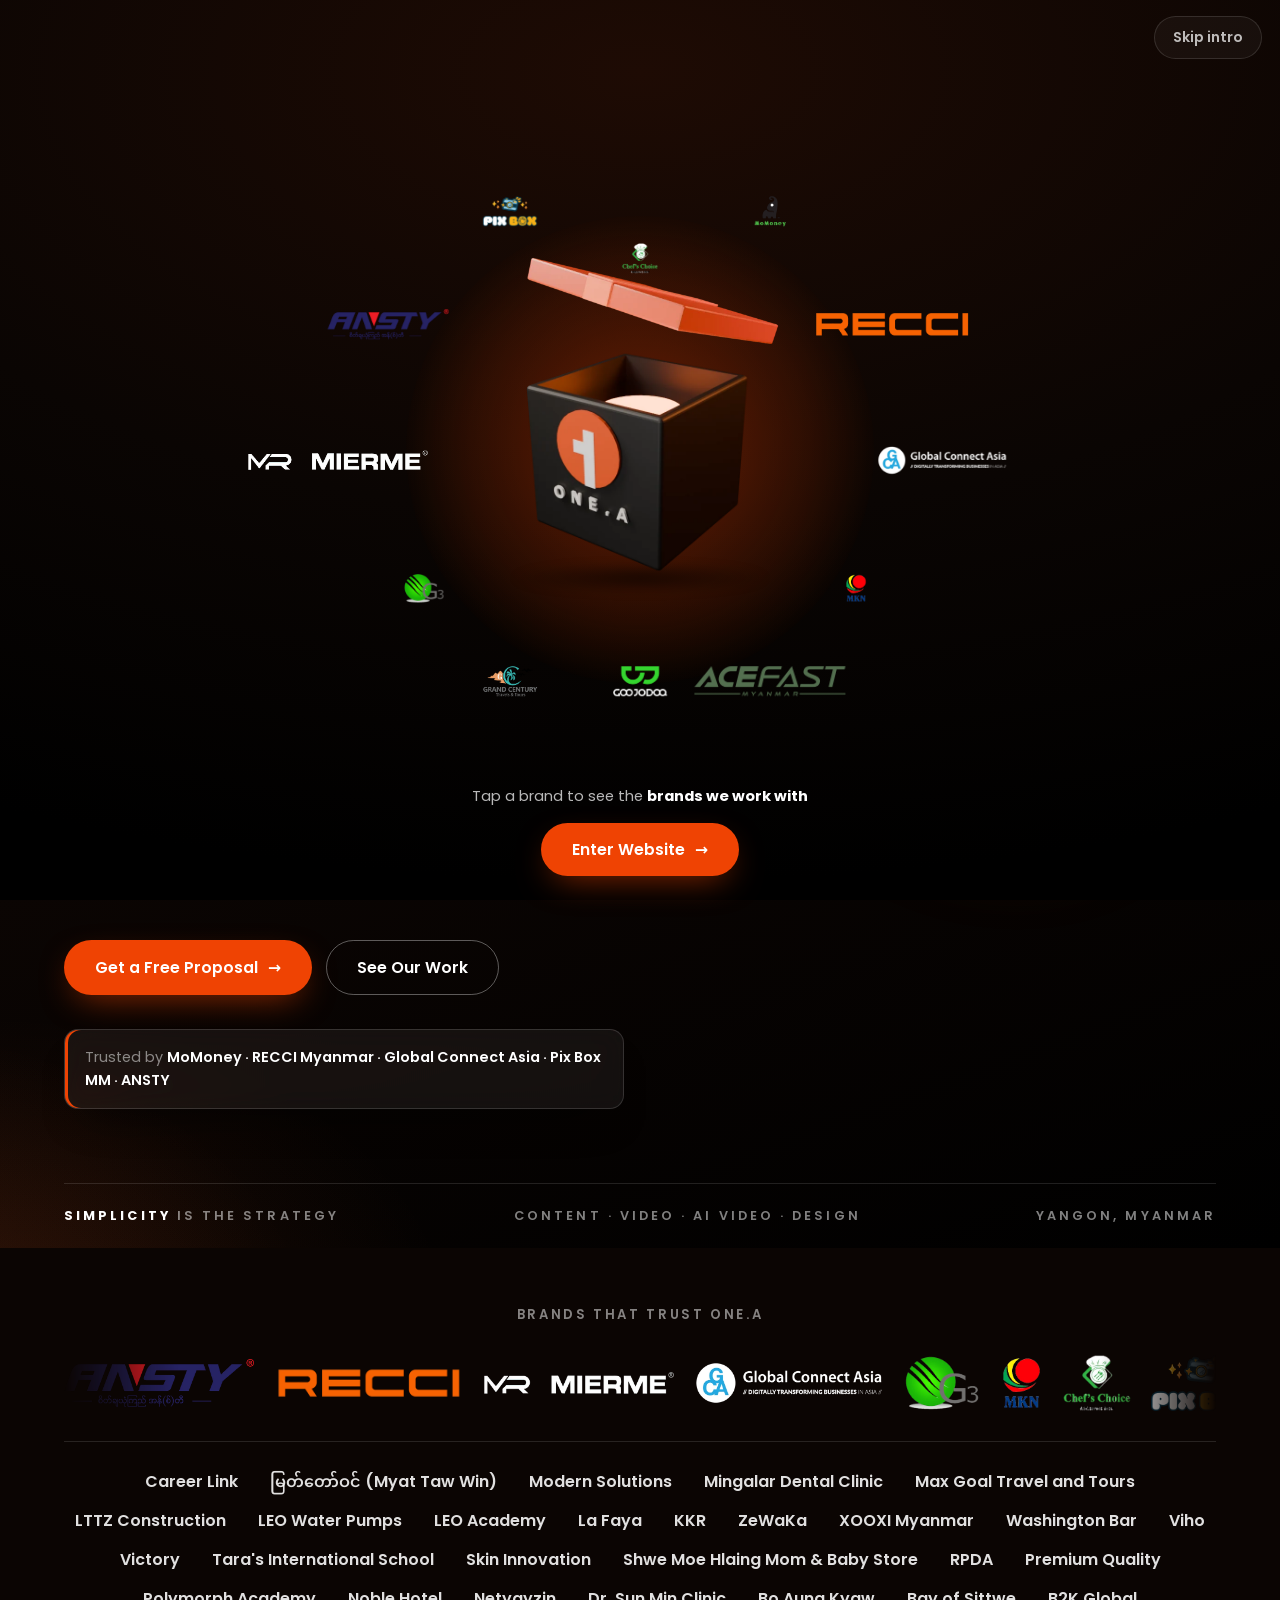
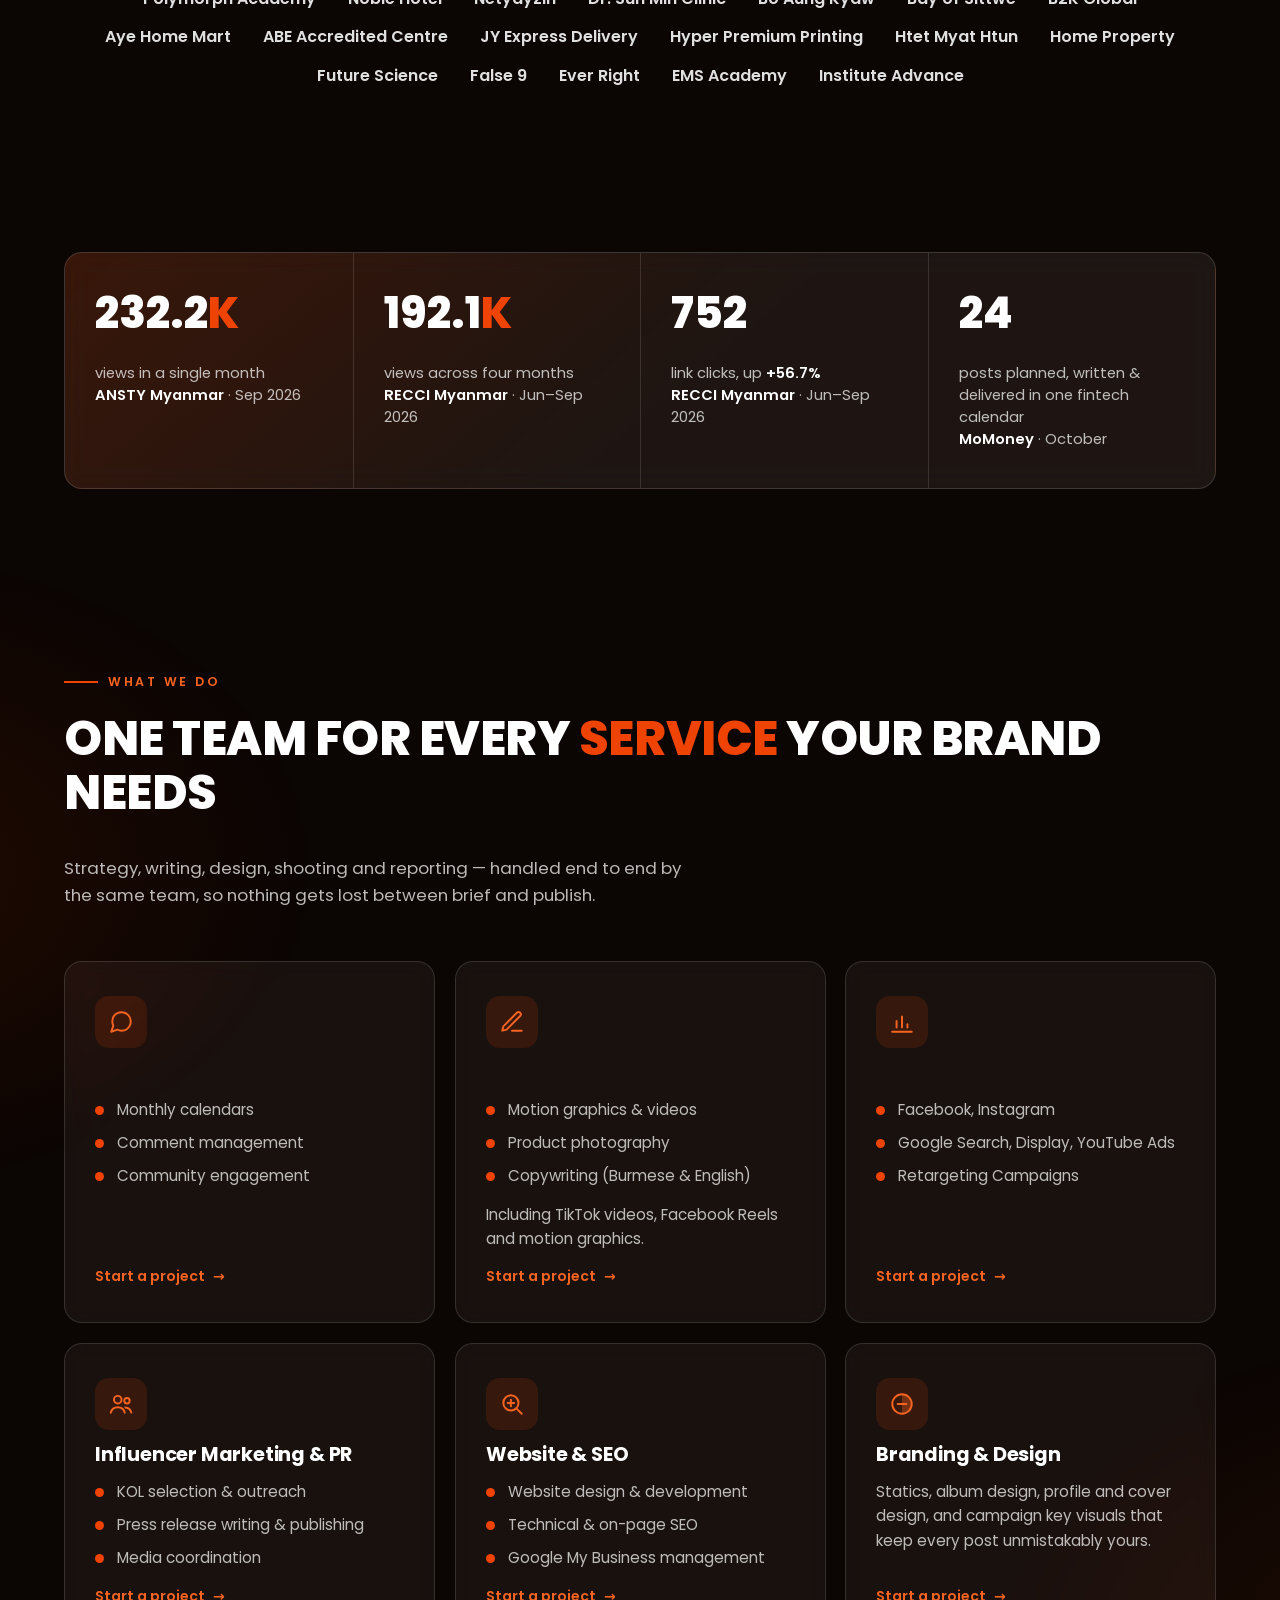
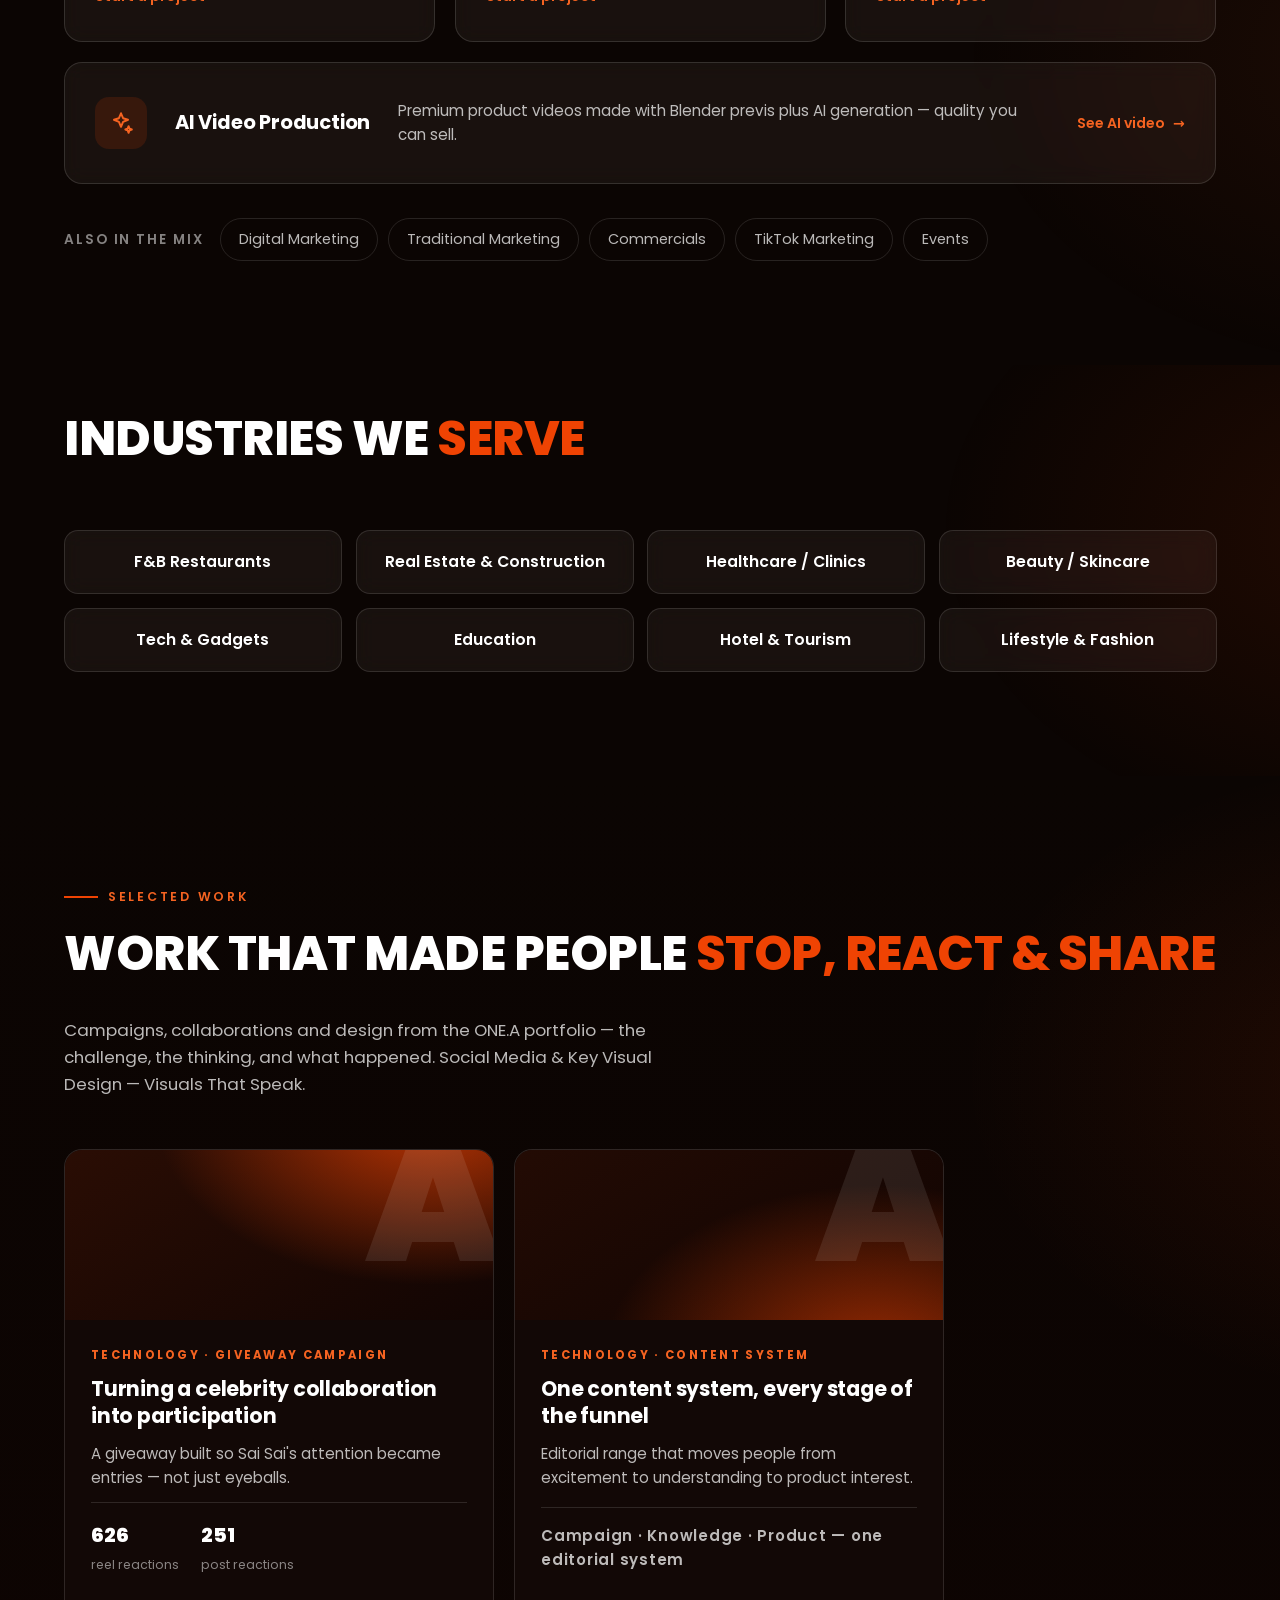
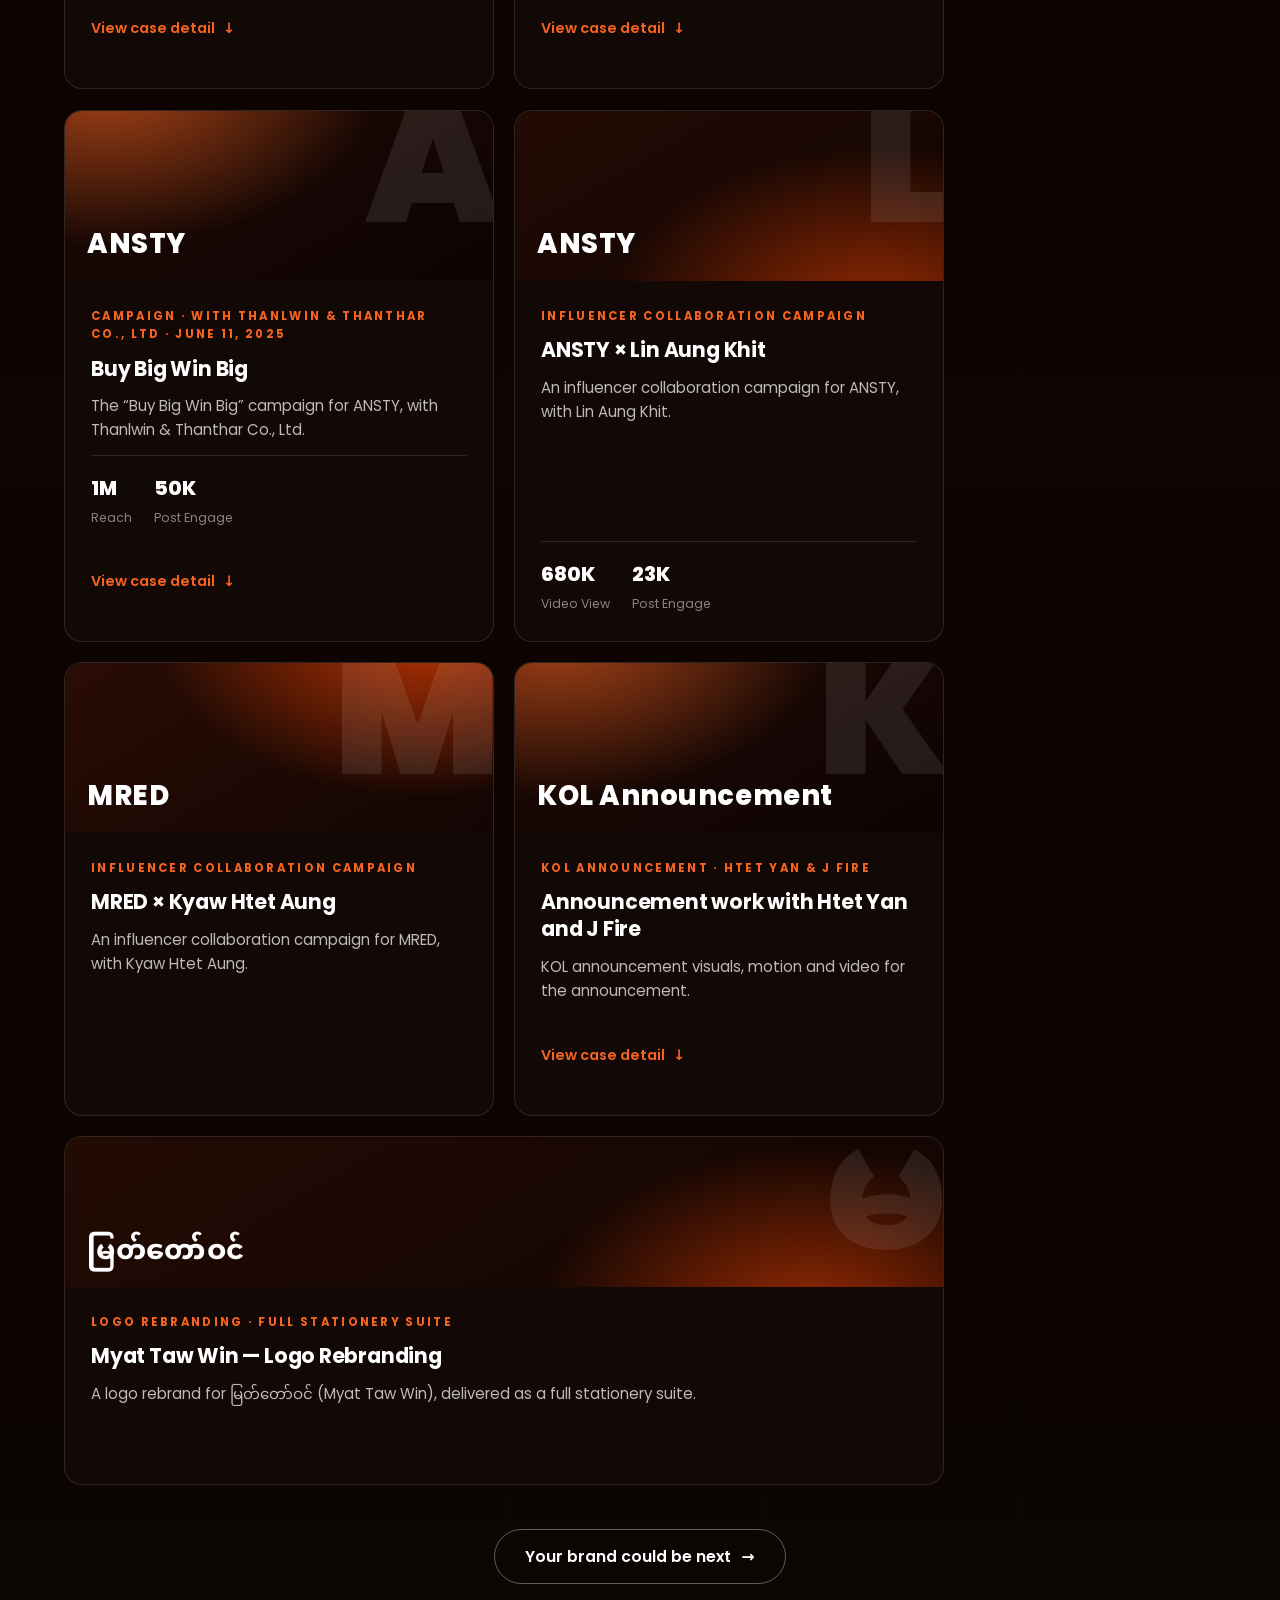
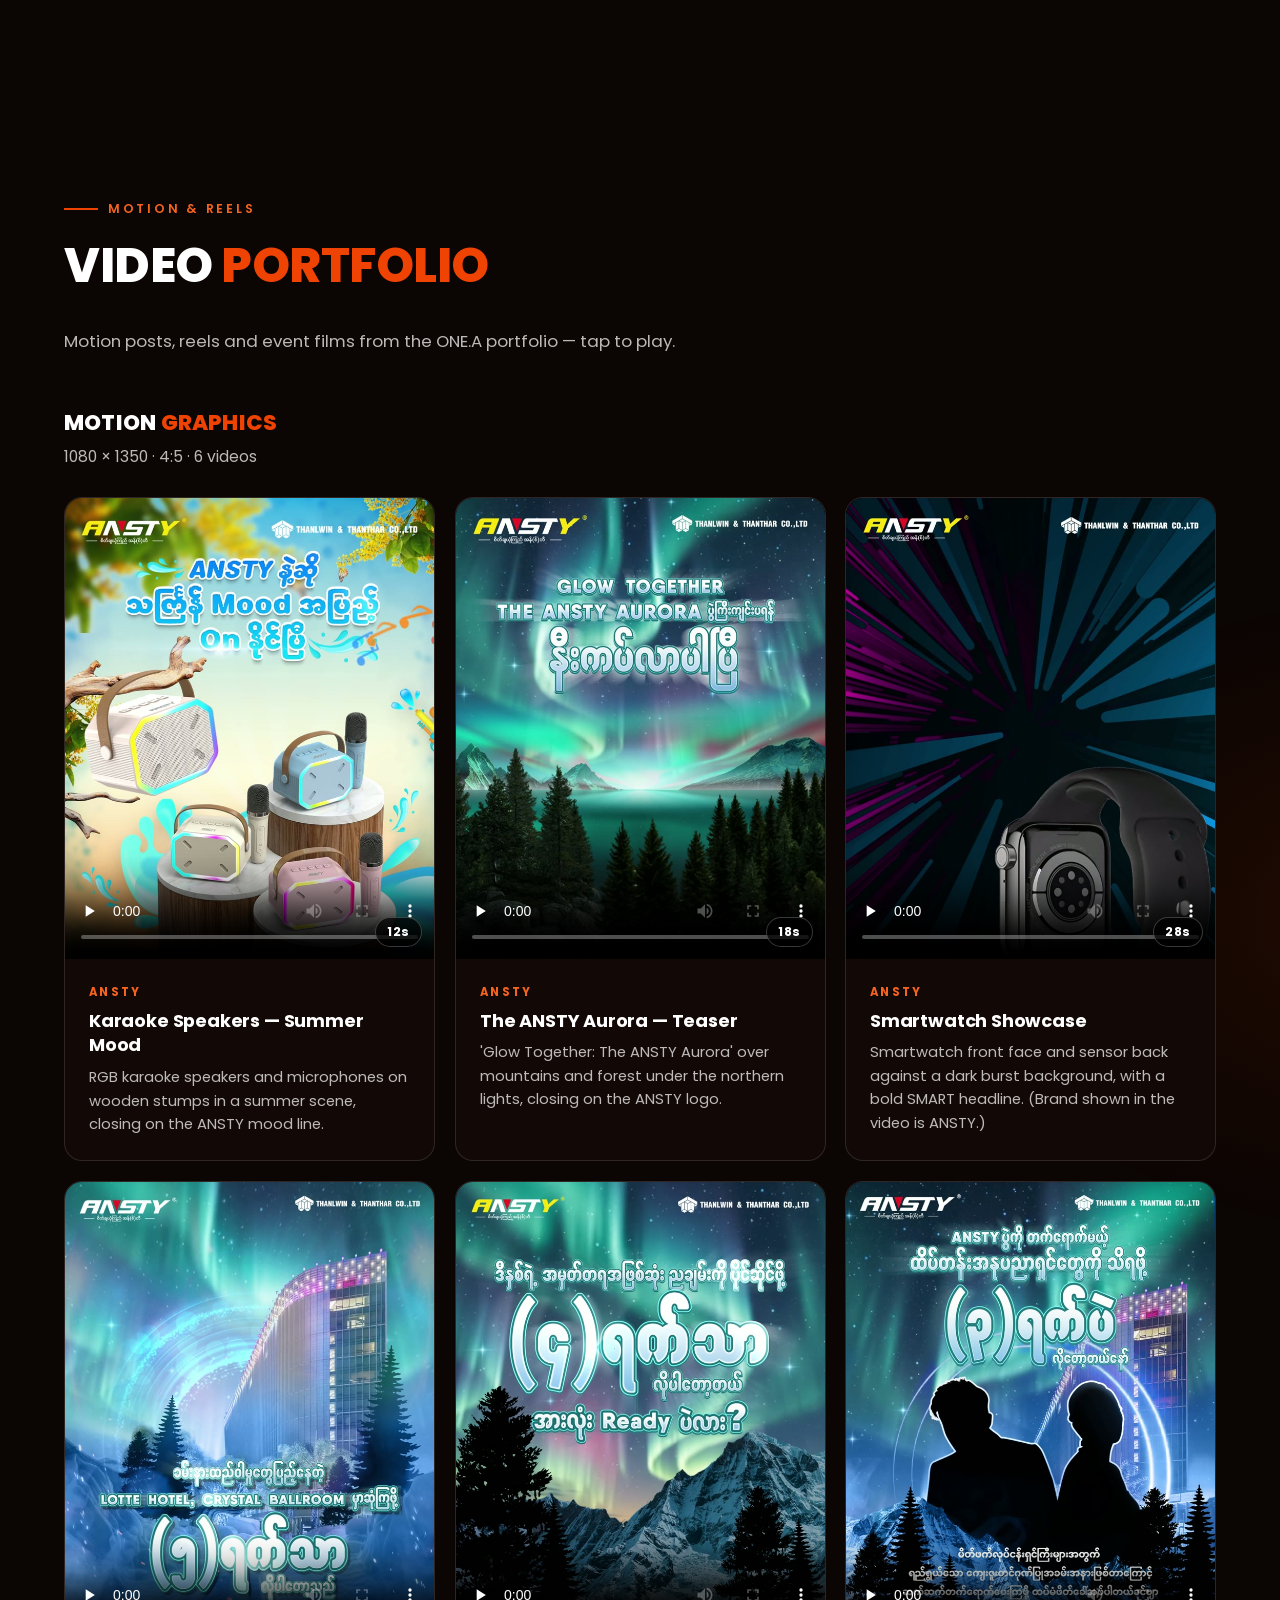
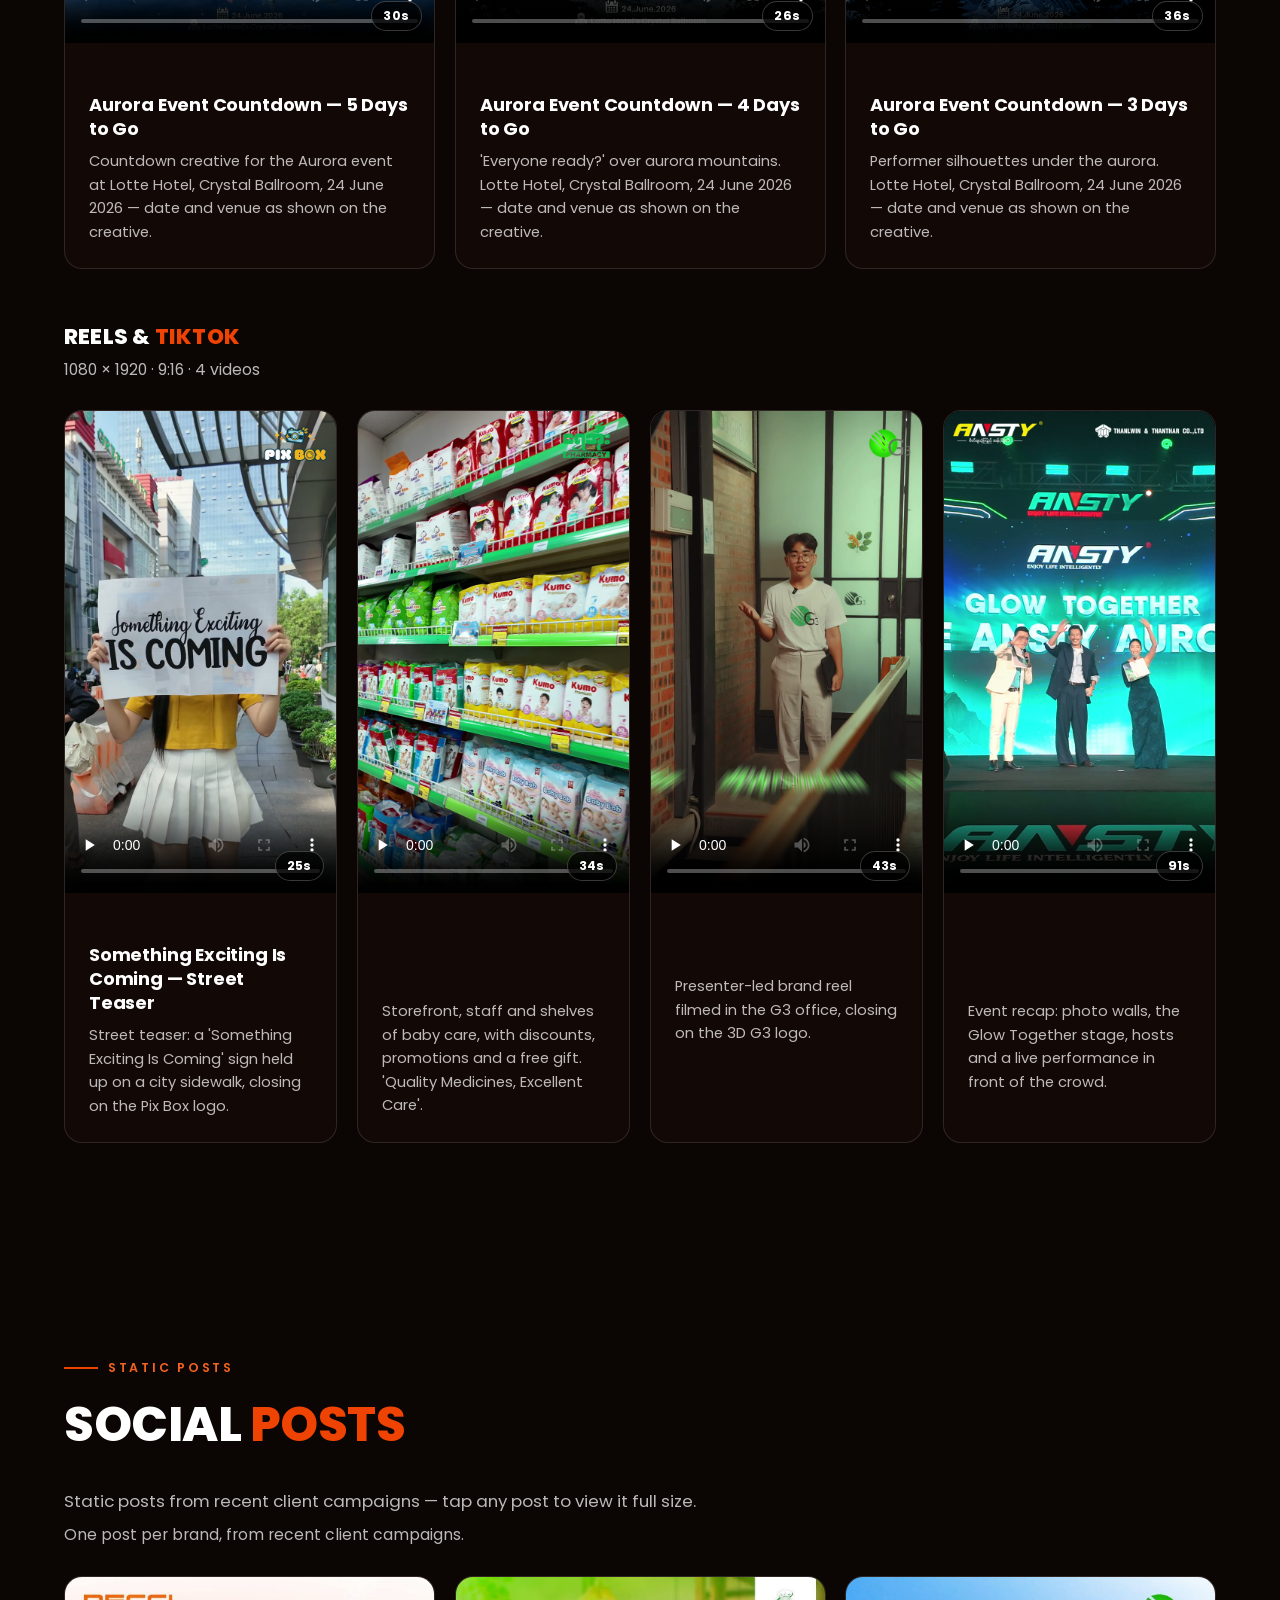
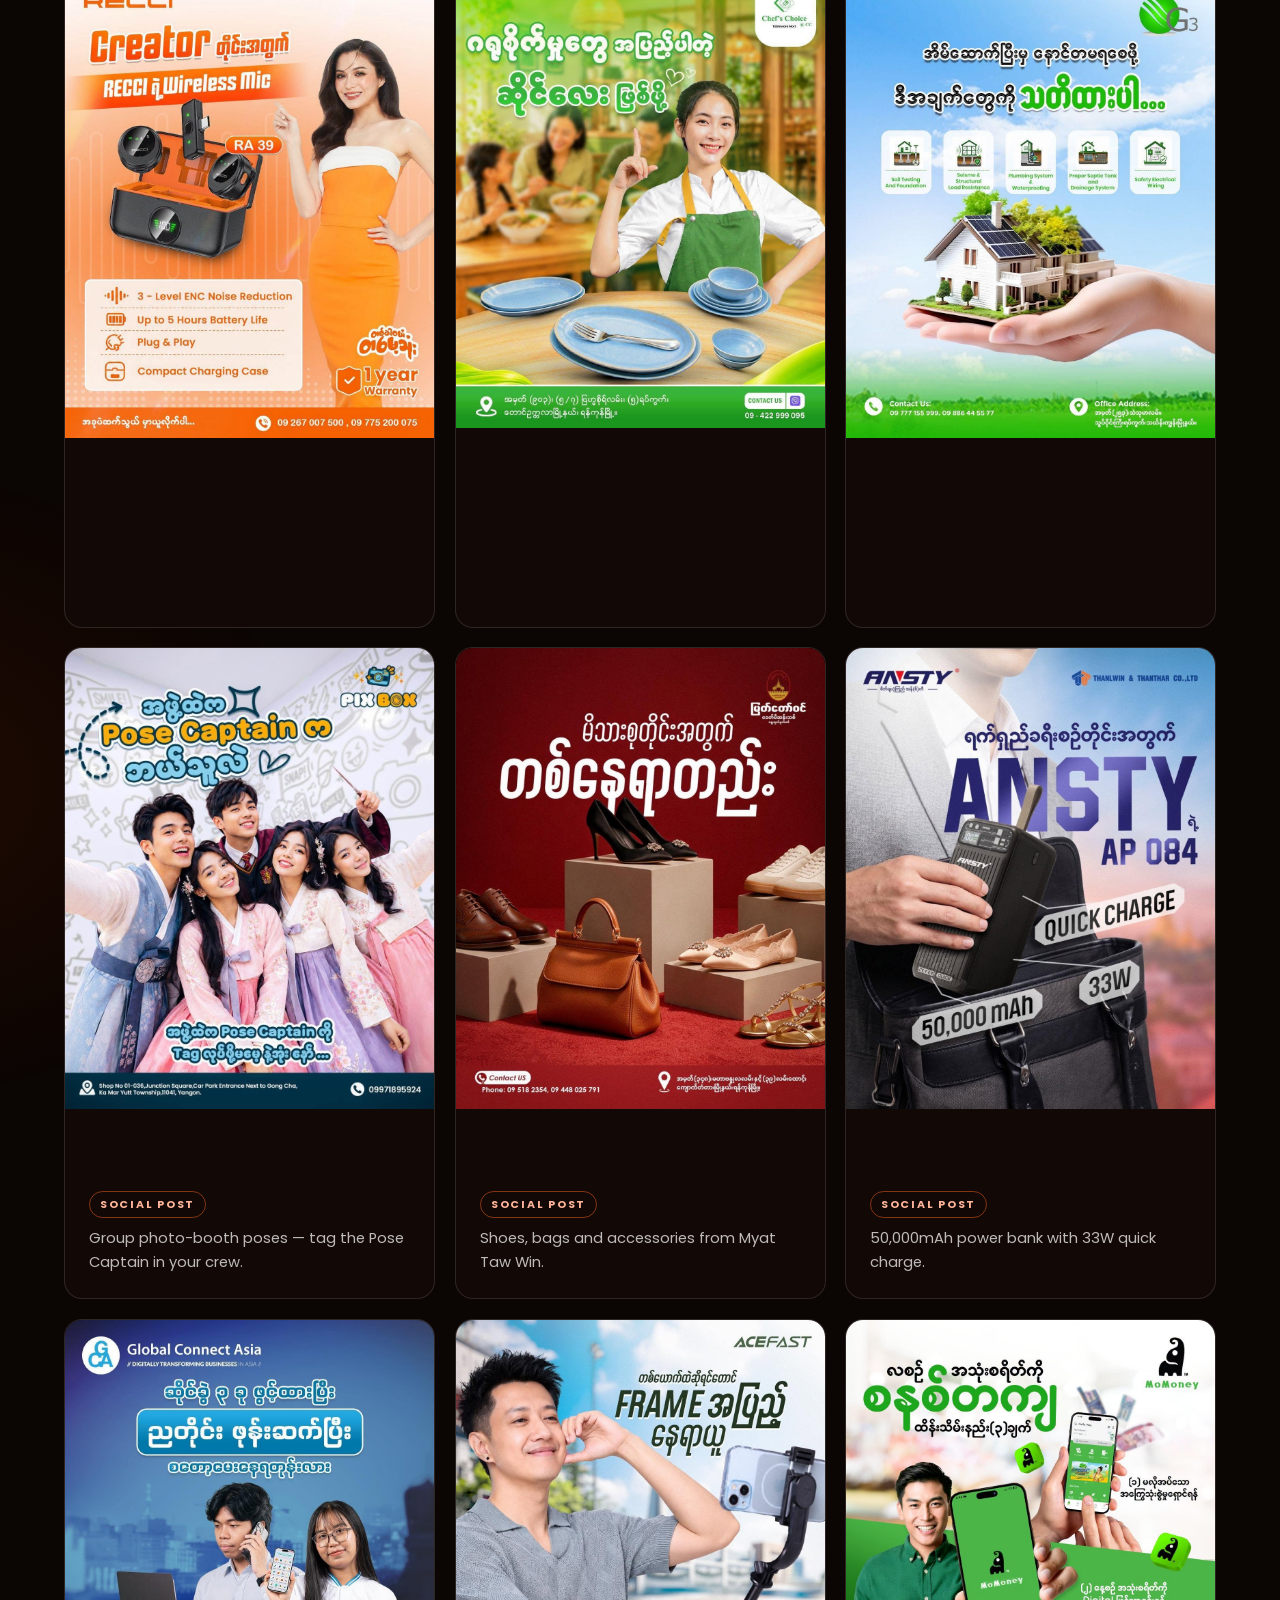
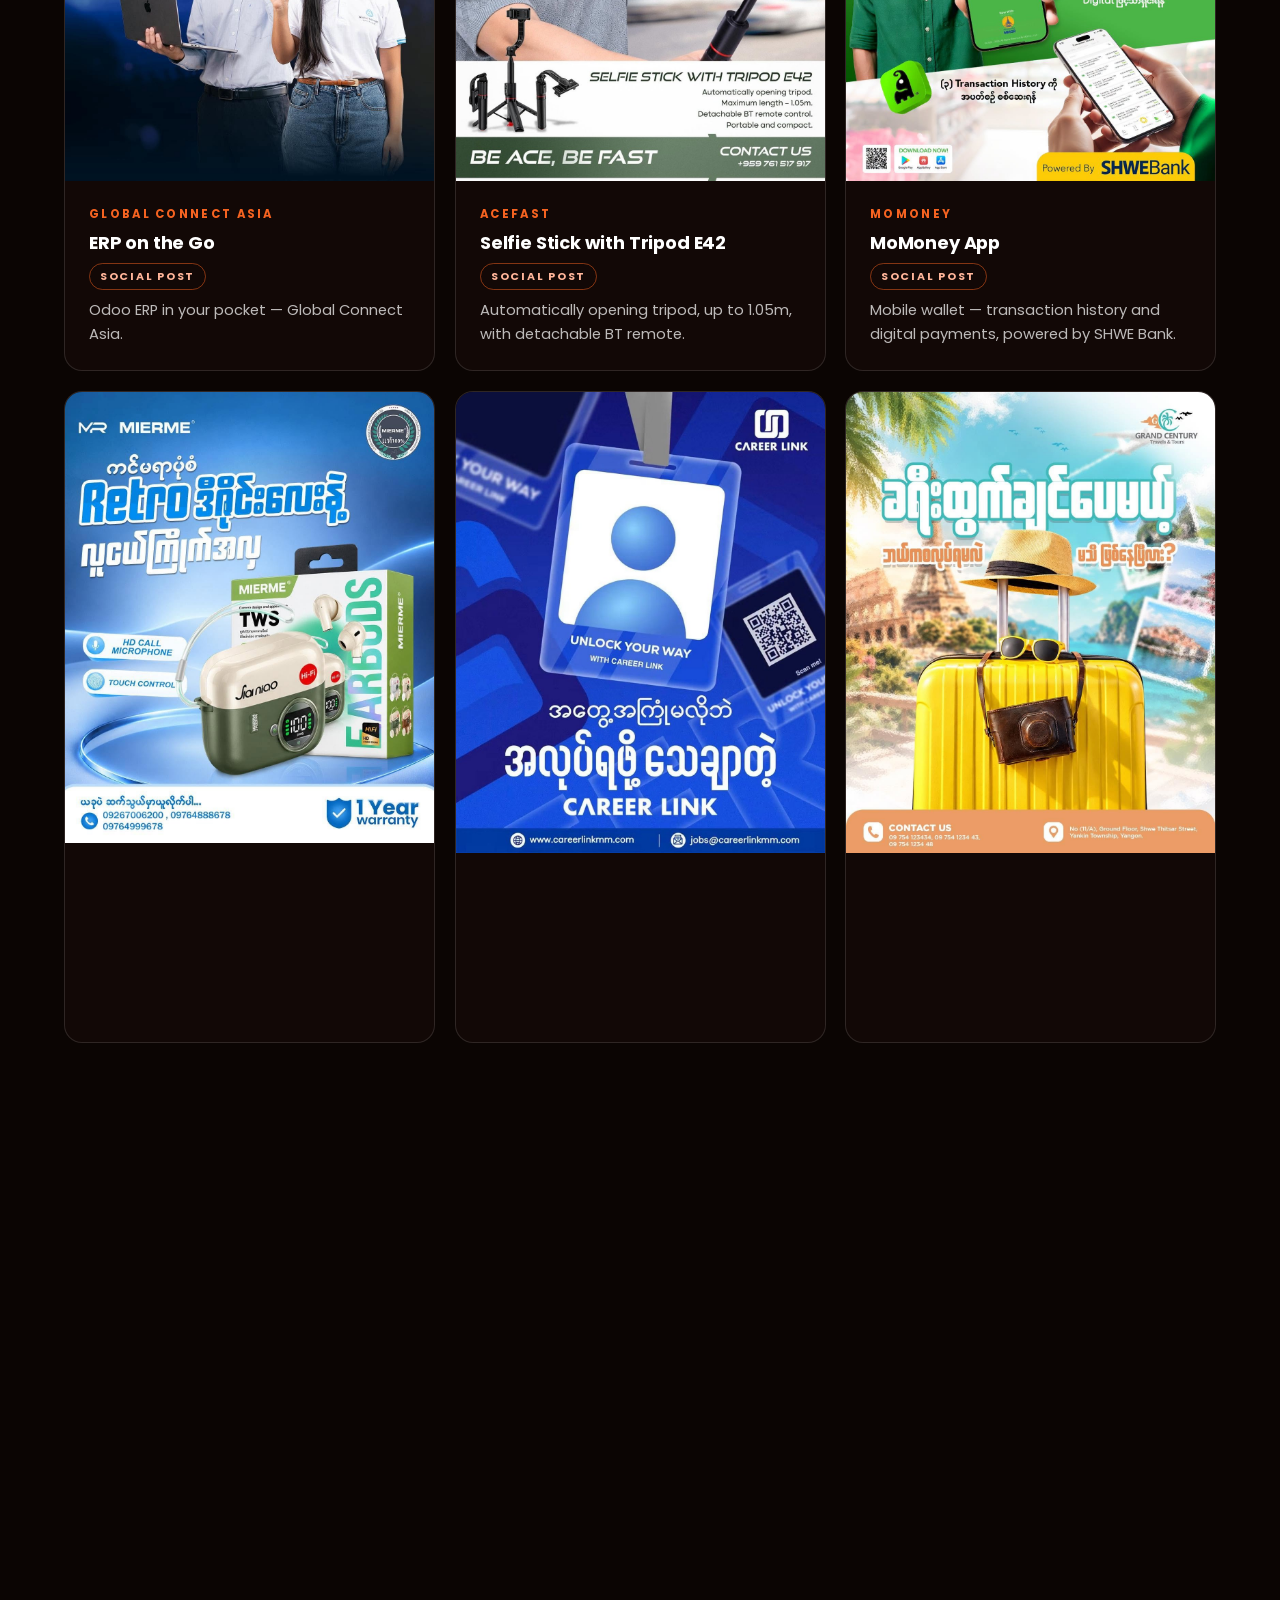
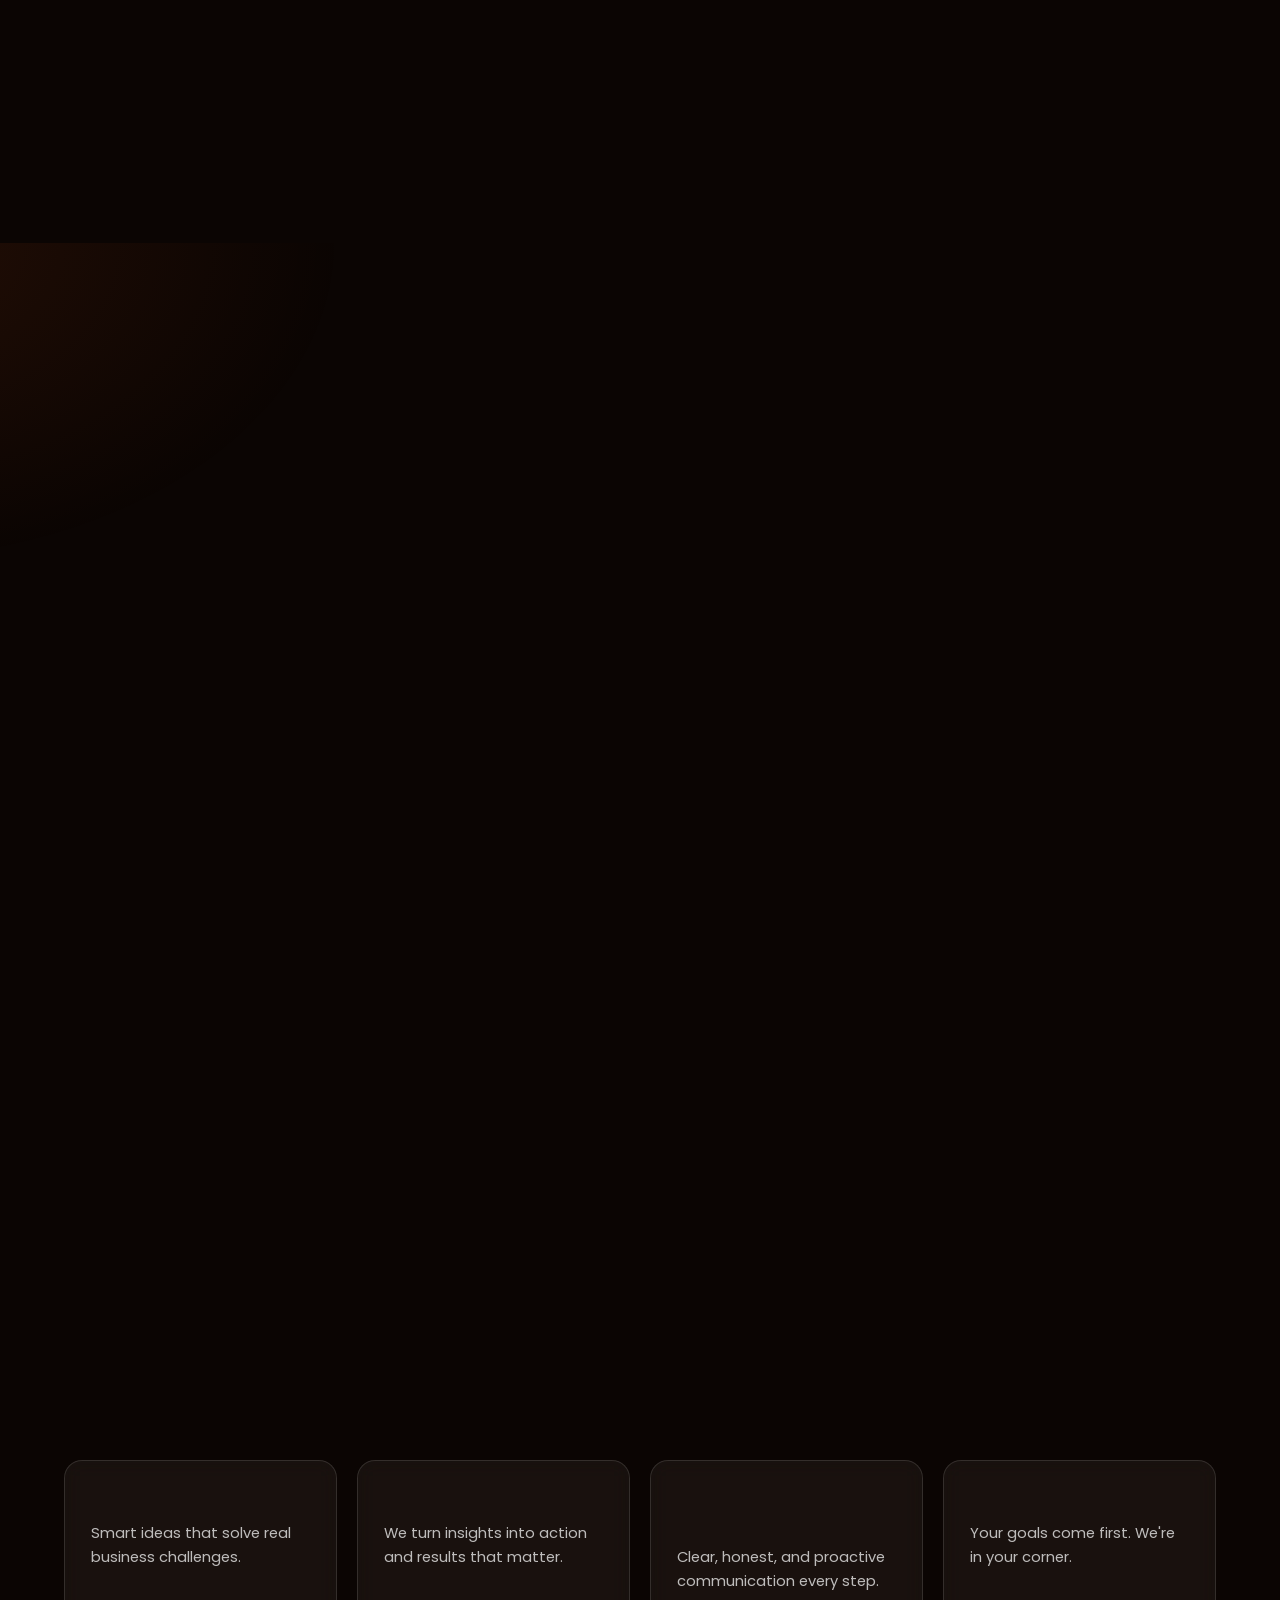
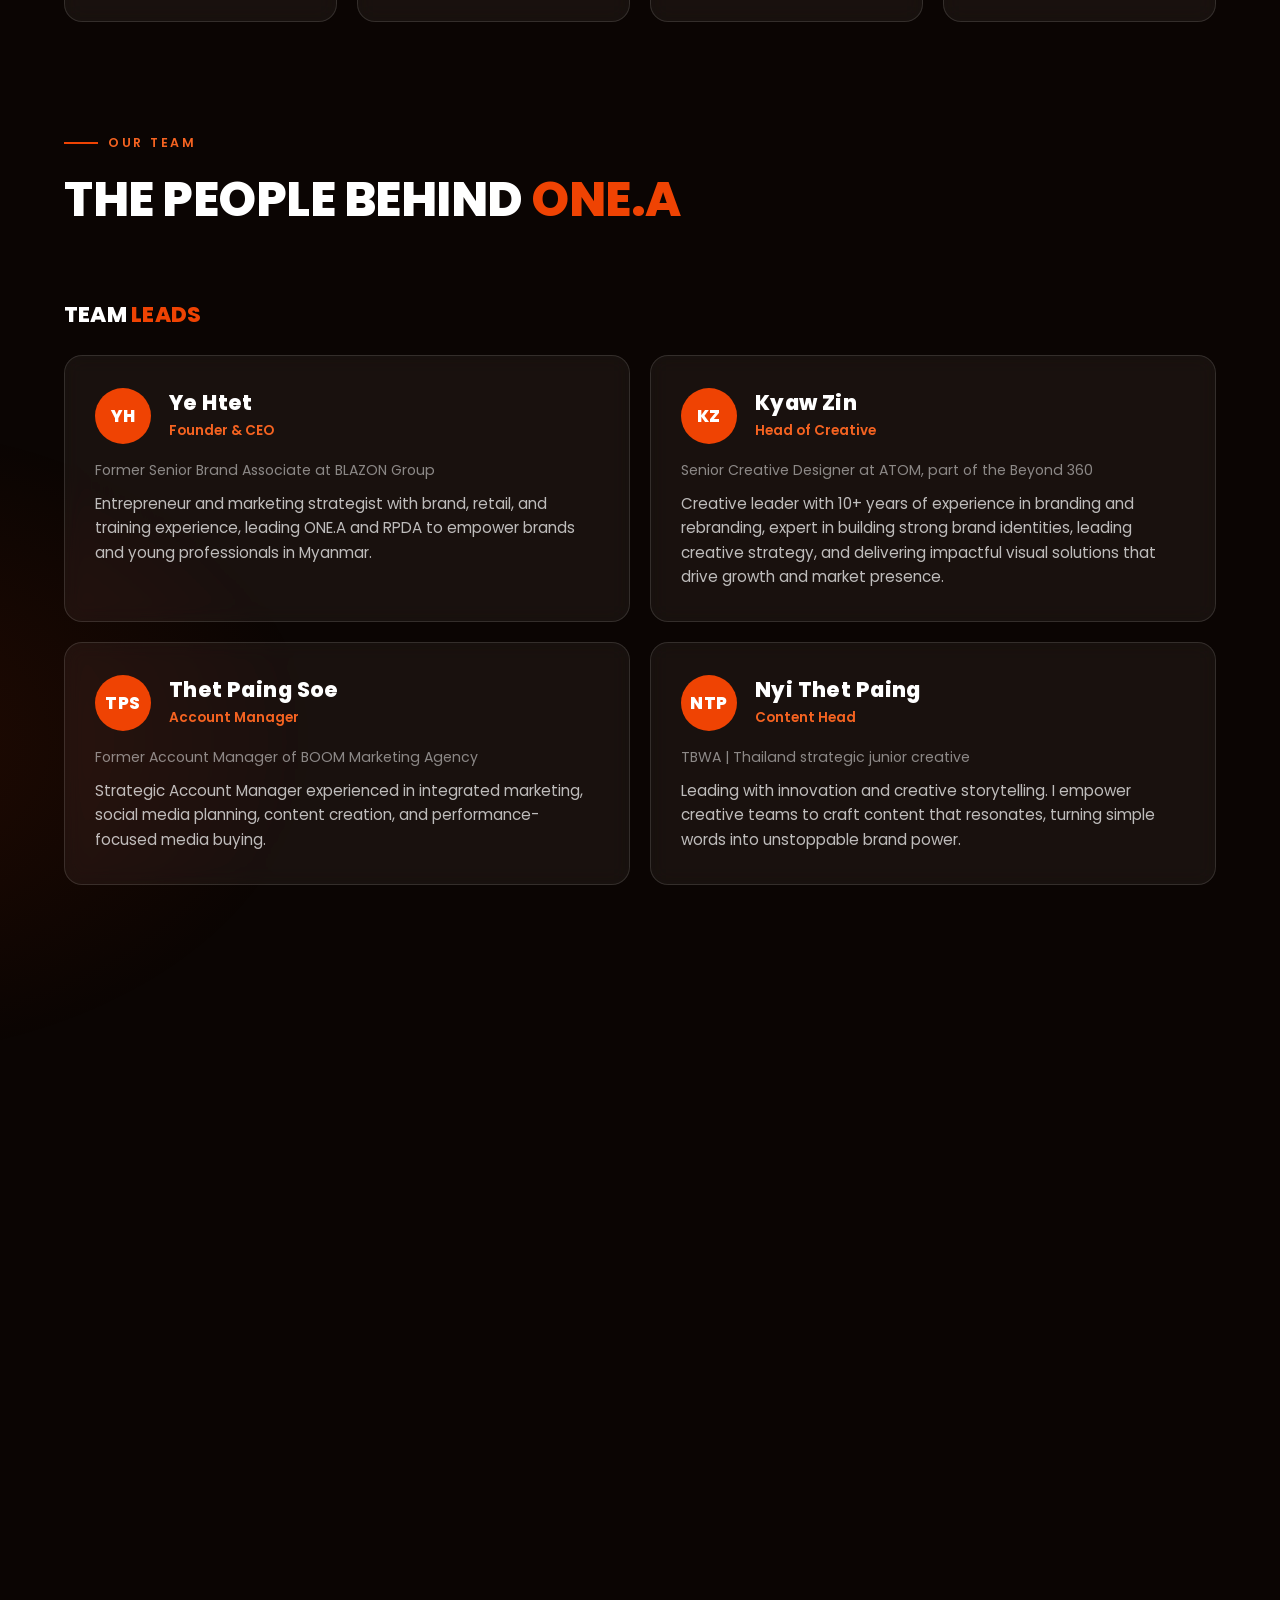
==== index.html @ d5c6f19c "Our Folks restyle: Core Team in Lead card style, Talent as big-photo Highlight" ====
<!doctype html>
<html lang="en">
<head>
<meta charset="utf-8" />
<meta name="viewport" content="width=device-width, initial-scale=1, viewport-fit=cover" />
<meta name="color-scheme" content="dark" />
<meta name="description" content="ONE.A is a marketing agency in Myanmar helping brands grow with human-written content, video, AI video production and monthly reporting. ONE TEAM, ONE VISION." />
<link rel="icon" type="image/svg+xml" href="favicon.svg" />
<link rel="apple-touch-icon" href="apple-touch-icon.png" />
<meta name="theme-color" content="#0B0503" />
<meta property="og:type" content="website" />
<meta property="og:title" content="Marketing Agency in Myanmar | ONE.A — ONE Agency, Yangon" />
<meta property="og:description" content="ONE.A is a marketing agency in Myanmar helping brands grow with human-written content, video, AI video production and monthly reporting. ONE TEAM, ONE VISION." />
<meta property="og:url" content="https://mookie247.github.io/one-a-website/" />
<meta property="og:image" content="https://mookie247.github.io/one-a-website/og-image.jpg" />
<meta name="twitter:card" content="summary_large_image" />
<meta name="twitter:title" content="Marketing Agency in Myanmar | ONE.A — ONE Agency, Yangon" />
<meta name="twitter:description" content="ONE.A is a marketing agency in Myanmar helping brands grow with human-written content, video, AI video production and monthly reporting. ONE TEAM, ONE VISION." />
<meta name="twitter:image" content="https://mookie247.github.io/one-a-website/og-image.jpg" />
<script type="application/ld+json">
{
  "@context": "https://schema.org",
  "@type": "ProfessionalService",
  "name": "ONE.A (ONE Agency)",
  "alternateName": ["ONE AGENCY", "The One Marketing Agency"],
  "url": "https://mookie247.github.io/one-a-website/",
  "telephone": "+959400926363",
  "slogan": "ONE TEAM, ONE VISION.",
  "description": "ONE.A is a marketing agency in Myanmar helping brands grow with human-written content, video, AI video production and monthly reporting. ONE TEAM, ONE VISION.",
  "address": {
    "@type": "PostalAddress",
    "streetAddress": "No.40, 3rd Floor, East Myin Pyaing Kwin Road",
    "addressLocality": "Tarmwe Township",
    "addressRegion": "Yangon",
    "addressCountry": "MM"
  },
  "areaServed": "Myanmar"
}
</script>
<title>Marketing Agency in Myanmar | ONE.A — ONE Agency, Yangon</title>
<link rel="preconnect" href="https://fonts.googleapis.com" />
<link rel="preconnect" href="https://fonts.gstatic.com" crossorigin />
<link href="https://fonts.googleapis.com/css2?family=Poppins:wght@400;500;600;700;800;900&family=Noto+Sans+Myanmar:wght@400;600;700&display=swap" rel="stylesheet" />
<script>document.documentElement.classList.add("js");</script>
<style>
  :root{
    --prime:#EF4303;
    --prime-2:#F56321;
    --prime-soft:rgba(239,67,3,.14);
    --bg:#0B0503;
    --bg-2:#120806;
    --black:#000000;
    --ink:#FFFFFF;
    --muted:rgba(255,255,255,.72);
    --faint:rgba(255,255,255,.5);
    --line:rgba(255,255,255,.12);
    --card:rgba(255,255,255,.035);
    --card-hover:rgba(255,255,255,.06);
    --radius:18px;
    --header-h:72px;
    --font:"Poppins","Noto Sans Myanmar",system-ui,-apple-system,"Segoe UI",sans-serif;
    --spring:cubic-bezier(.34,1.56,.64,1);
    --spring-soft:cubic-bezier(.22,1.28,.36,1);
    --ease-io:cubic-bezier(.45,0,.25,1);
  }
  *{box-sizing:border-box;margin:0;padding:0}
  html{scroll-behavior:smooth;scroll-padding-top:calc(var(--header-h) + 16px)}
  body{
    font-family:var(--font);
    background:var(--bg);
    color:var(--ink);
    line-height:1.6;
    -webkit-font-smoothing:antialiased;
    overflow-x:hidden;
  }
  ::selection{background:var(--prime);color:#fff}
  img,svg{display:block}
  a{color:inherit;text-decoration:none}
  button{font-family:inherit;cursor:pointer}
  .wrap{max-width:1200px;margin:0 auto;padding:0 24px}
  section{position:relative}
  .section-pad{padding:104px 0}
  h1,h2,h3{line-height:1.12;letter-spacing:-.01em}
  .eyebrow{
    display:inline-flex;align-items:center;gap:10px;
    font-size:.78rem;font-weight:600;letter-spacing:.22em;text-transform:uppercase;
    color:var(--prime-2);margin-bottom:20px;
  }
  .eyebrow::before{content:"";width:34px;height:2px;background:var(--prime)}
  .section-title{font-size:clamp(1.9rem,4.2vw,3rem);font-weight:800;text-transform:uppercase}
  .section-title .accent{color:var(--prime)}
  .section-lede{color:var(--muted);max-width:640px;margin-top:16px;font-size:1.05rem}
  .btn{
    display:inline-flex;align-items:center;justify-content:center;gap:10px;
    min-height:52px;padding:14px 30px;border-radius:999px;
    font-weight:600;font-size:.98rem;border:1px solid transparent;
    transition:transform .4s cubic-bezier(.22,1.28,.36,1),background .25s ease,border-color .25s ease,color .25s ease;
    white-space:nowrap;
  }
  .btn-prime{background:var(--prime);color:#fff;box-shadow:0 12px 34px -12px rgba(239,67,3,.65)}
  .btn-prime:hover{background:var(--prime-2);transform:translateY(-2px)}
  .btn-ghost{background:transparent;color:var(--ink);border-color:rgba(255,255,255,.35)}
  .btn-ghost:hover{border-color:var(--prime);color:var(--prime-2);transform:translateY(-2px)}
  .btn .arr{transition:transform .25s ease}
  .btn:hover .arr{transform:translateX(4px)}

  /* ---------- Reveal animation (only hidden when JS is active) ---------- */
  .js .reveal{opacity:0;transform:translateY(26px) scale(.98);transition:opacity .5s ease,transform .85s cubic-bezier(.22,1.28,.36,1)}
  .js .reveal.in{opacity:1;transform:none}
  /* Headings: bigger spring overshoot + scale settle; word-split titles hand the motion to their words */
  .js h2.section-title.reveal{transform:translateY(30px) scale(.94);transition:opacity .5s ease,transform .95s cubic-bezier(.34,1.56,.64,1)}
  .js .section-title.reveal.split{opacity:1;transform:none;transition:none}
  .section-title .w{display:inline-block;opacity:0;transform:translateY(.42em) scale(.9);transition:opacity .4s ease,transform .8s cubic-bezier(.34,1.56,.64,1)}
  .section-title.in .w{opacity:1;transform:translateY(0) scale(1)}
  .reveal.d1{transition-delay:.05s}.reveal.d2{transition-delay:.1s}.reveal.d3{transition-delay:.15s}.reveal.d4{transition-delay:.2s}
  .js .reveal-l{transform:translateX(-30px)}
  .js .reveal-r{transform:translateX(30px)}
  .js .reveal-scale{transform:scale(.94) translateY(14px)}
  .js .reveal-l.in,.js .reveal-r.in,.js .reveal-scale.in{transform:none}

  /* ---------- Text cascade: every text block springs (gentler than headings) ----------
     Hidden from first paint by these structural rules (JS tags the same nodes
     with .tx and toggles .in through the replaying reveal system). Block-level
     only — no per-letter splitting for body text. Literal beziers throughout. */
  .js .svc h3,.js .svc p,.js .svc .go,.js .svc .badge-soon,
  .js .also-row .also-lbl,.js .also-row .chip,
  .js .work-visual .wname,.js .work-tag,.js .work-body h3,.js .work-body p,
  .js .work-stats > div,.js .case-toggle,.js .case-detail b,.js .case-detail p,
  .js .why-item .n,.js .why-item h3,.js .why-item p,
  .js .step .sn,.js .step h3,.js .step p,
  .js .ai-band .eyebrow,.js .ai-band h2,.js .ai-band p,.js .ai-tier b,.js .ai-tier span,
  .js .pkg .pname,.js .pkg .pfor,.js .pkg li,.js .pkg .price-note,
  .js .ins .cat,.js .ins h3,.js .ins p,.js .ins .go,
  .js .faq > button,.js .faq .ans p,
  .js .stat .lbl,
  .js .contact-facts > div,.js .field,.js .form-foot,.js .form-note,
  .js .foot-brand p,.js .foot-bottom span,
  .js .svc li,.js .about-pos,.js .about-close,.js .subhead,.js .subhead-note,
  .js .mv-card h3,.js .mv-card p,.js .value-card h3,.js .value-card p,.js .ind-chip,
  .js .team-card h3,.js .team-card .team-role,.js .team-card .team-bg,.js .team-card p,
  .js .core-card b,.js .core-card span,.js .talent-lbl,.js .talent-chip,.js .talent-note,
  .js .trust-tile,.js .suite-chip,.js .paid-grid > div,
  .js .vid-brand,.js .vid-title,.js .vid-detail,
  .js .post-brand,.js .post-title,.js .post-detail,.js .post-tag,
  .js .section-lede,.js .eyebrow,.js .pkg-note,.js .contact-intro{
    opacity:0;transform:translateY(16px);
    transition:opacity .45s ease,transform .7s cubic-bezier(.22,1.28,.36,1);
  }
  /* FAQ answers: softer still — mostly a fade, barely a rise */
  .js .faq .ans p{transform:translateY(8px)}
  .js .svc h3.in,.js .svc p.in,.js .svc .go.in,.js .svc .badge-soon.in,
  .js .also-row .also-lbl.in,.js .also-row .chip.in,
  .js .work-visual .wname.in,.js .work-tag.in,.js .work-body h3.in,.js .work-body p.in,
  .js .work-stats > div.in,.js .case-toggle.in,.js .case-detail b.in,.js .case-detail p.in,
  .js .why-item .n.in,.js .why-item h3.in,.js .why-item p.in,
  .js .step .sn.in,.js .step h3.in,.js .step p.in,
  .js .ai-band .eyebrow.in,.js .ai-band h2.in,.js .ai-band p.in,.js .ai-tier b.in,.js .ai-tier span.in,
  .js .pkg .pname.in,.js .pkg .pfor.in,.js .pkg li.in,.js .pkg .price-note.in,
  .js .ins .cat.in,.js .ins h3.in,.js .ins p.in,.js .ins .go.in,
  .js .faq > button.in,.js .faq .ans p.in,
  .js .stat .lbl.in,
  .js .contact-facts > div.in,.js .field.in,.js .form-foot.in,.js .form-note.in,
  .js .foot-brand p.in,.js .foot-bottom span.in,
  .js .svc li.in,.js .about-pos.in,.js .about-close.in,.js .subhead.in,.js .subhead-note.in,
  .js .mv-card h3.in,.js .mv-card p.in,.js .value-card h3.in,.js .value-card p.in,.js .ind-chip.in,
  .js .team-card h3.in,.js .team-card .team-role.in,.js .team-card .team-bg.in,.js .team-card p.in,
  .js .core-card b.in,.js .core-card span.in,.js .talent-lbl.in,.js .talent-chip.in,.js .talent-note.in,
  .js .trust-tile.in,.js .suite-chip.in,.js .paid-grid > div.in,
  .js .vid-brand.in,.js .vid-title.in,.js .vid-detail.in,
  .js .post-brand.in,.js .post-title.in,.js .post-detail.in,.js .post-tag.in,
  .js .section-lede.in,.js .eyebrow.in,.js .pkg-note.in,.js .contact-intro.in{
    opacity:1;transform:none;
  }
  /* Hero replay: entrance animations disarm once the hero has fully left the
     viewport, so returning to the top replays them from the first frame. */
  .hero.hero-off .anim,.hero.hero-off .hero-mark{animation:none;opacity:0}
  .hero.hero-off h1 .w{animation:none;opacity:0}

  /* ---------- Header ---------- */
  header{
    position:fixed;inset:0 0 auto 0;height:var(--header-h);z-index:100;
    background:rgba(11,5,3,.82);backdrop-filter:blur(14px);-webkit-backdrop-filter:blur(14px);
    border-bottom:1px solid transparent;transition:border-color .3s ease,background .3s ease;
  }
  header.scrolled{border-bottom-color:var(--line);background:rgba(11,5,3,.94)}
  .header-in{max-width:1200px;margin:0 auto;padding:0 24px;height:100%;display:flex;align-items:center;gap:28px}
  .brand{display:flex;align-items:center;gap:12px;flex-shrink:0}
  .brand-name{font-weight:800;font-size:1.22rem;letter-spacing:.06em;line-height:1}
  .brand-name small{display:block;font-size:.58rem;font-weight:600;letter-spacing:.34em;color:var(--faint);margin-top:3px}
  nav.main-nav{display:flex;gap:6px;margin-left:auto}
  nav.main-nav a{
    padding:10px 14px;font-size:.92rem;font-weight:500;color:var(--muted);border-radius:8px;
    transition:color .2s ease,background .2s ease;
  }
  nav.main-nav a:hover{color:#fff;background:rgba(255,255,255,.06)}
  .header-cta{margin-left:8px;min-height:44px;padding:10px 22px;font-size:.9rem}
  .burger{
    display:flex;margin-left:auto;width:52px;height:52px;border-radius:12px;flex-shrink:0;
    background:rgba(255,255,255,.05);border:1px solid var(--line);
    align-items:center;justify-content:center;flex-direction:column;gap:5px;
    transition:border-color .25s ease,background .25s ease;
  }
  .burger:hover{border-color:rgba(245,99,33,.6);background:rgba(255,255,255,.08)}
  .burger span{display:block;width:22px;height:2px;background:#fff;border-radius:2px;transition:transform .3s ease,opacity .3s ease}
  .burger.open span:nth-child(1){transform:translateY(7px) rotate(45deg)}
  .burger.open span:nth-child(2){opacity:0}
  .burger.open span:nth-child(3){transform:translateY(-7px) rotate(-45deg)}
  /* Full-screen menu overlay — the only navigation, on every screen size */
  .mobile-menu{
    position:fixed;inset:0;z-index:99;
    display:flex;flex-direction:column;align-items:center;justify-content:center;
    padding:calc(var(--header-h) + 20px) 24px 40px;
    background:rgba(8,3,2,.86);
    opacity:0;visibility:hidden;pointer-events:none;
    transition:opacity .38s ease,visibility 0s linear .38s;
  }
  .mobile-menu::before{
    content:"";position:absolute;inset:0;pointer-events:none;
    background:
      radial-gradient(720px 520px at 88% -6%, rgba(239,67,3,.18), rgba(239,67,3,0) 62%),
      radial-gradient(720px 520px at -10% 106%, rgba(245,99,33,.12), rgba(245,99,33,0) 62%);
  }
  .mobile-menu.open{opacity:1;visibility:visible;pointer-events:auto;transition:opacity .38s ease}
  .mobile-menu a{
    position:relative;z-index:1;
    font-size:clamp(1.65rem,5.2vw,2.3rem);font-weight:700;line-height:1.25;letter-spacing:.01em;
    padding:9px 22px;color:var(--ink);border-radius:12px;
    opacity:0;transform:translateY(26px) scale(.96);
    transition:opacity .35s ease,transform .65s cubic-bezier(.34,1.56,.64,1),color .2s ease;
  }
  .mobile-menu a:hover{color:var(--prime-2)}
  .mobile-menu.open a{opacity:1;transform:none}
  .mobile-menu.open a:nth-child(1){transition-delay:.06s}
  .mobile-menu.open a:nth-child(2){transition-delay:.11s}
  .mobile-menu.open a:nth-child(3){transition-delay:.16s}
  .mobile-menu.open a:nth-child(4){transition-delay:.21s}
  .mobile-menu.open a:nth-child(5){transition-delay:.26s}
  .mobile-menu.open a:nth-child(6){transition-delay:.31s}
  .mobile-menu.open a:nth-child(7){transition-delay:.36s}
  .mobile-menu.open a:nth-child(8){transition-delay:.41s}
  .mobile-menu.open a:nth-child(9){transition-delay:.48s}
  .mobile-menu .btn{margin-top:24px;font-size:1rem;font-weight:600;min-height:54px;padding:14px 32px}
  body.menu-open{overflow:hidden}
  body.menu-open .mobile-cta{opacity:0;pointer-events:none}

  /* ---------- Hero ---------- */
  .hero{
    padding:calc(var(--header-h) + 84px) 0 0;
    background:
      radial-gradient(760px 520px at 88% -10%, rgba(239,67,3,.18), rgba(239,67,3,0) 62%),
      radial-gradient(760px 520px at -12% 108%, rgba(245,99,33,.12), rgba(245,99,33,0) 62%),
      linear-gradient(160deg,#160806 0%, var(--bg) 52%, #000 100%);
    overflow:hidden;
  }
  .hero-grid{display:grid;grid-template-columns:1.25fr .75fr;gap:56px;align-items:center}
  .slogan-chip{
    display:inline-flex;align-items:center;gap:10px;
    border:1px solid rgba(245,99,33,.45);background:var(--prime-soft);
    color:#ffb59a;font-size:.76rem;font-weight:700;letter-spacing:.26em;
    padding:9px 16px;border-radius:999px;margin-bottom:28px;text-transform:uppercase;
  }
  .slogan-chip i{width:7px;height:7px;border-radius:50%;background:var(--prime);flex-shrink:0}
  .hero h1{font-size:clamp(2.5rem,5.6vw,4.4rem);font-weight:900;text-transform:uppercase;letter-spacing:-.015em}
  .hero h1 .accent{color:var(--prime)}
  .hero-sub{color:var(--muted);font-size:clamp(1rem,1.6vw,1.18rem);max-width:560px;margin:26px 0 36px}
  .hero-ctas{display:flex;gap:14px;flex-wrap:wrap}
  .hero-proof{margin-top:34px;color:var(--faint);font-size:.9rem}
  .hero-proof strong{color:var(--ink);font-weight:600}
  .hero-mark{display:flex;justify-content:center;position:relative}
  .hero-mark::before{
    content:"";position:absolute;top:50%;left:50%;width:min(340px,72vw);aspect-ratio:1;
    border-radius:50%;pointer-events:none;
    background:radial-gradient(circle,rgba(239,67,3,.26) 0%,rgba(239,67,3,.1) 55%,rgba(239,67,3,0) 70%);
    transform:translate(-50%,-50%) scale(.92);opacity:.4;
    animation:glowBreath 3.5s ease-in-out infinite;
  }
  @keyframes glowBreath{
    0%,100%{opacity:.4;transform:translate(-50%,-50%) scale(.92)}
    50%{opacity:.7;transform:translate(-50%,-50%) scale(1.14)}
  }
  .hero-mark .mark-big{
    width:min(340px,72vw);height:auto;position:relative;z-index:1;
    filter:drop-shadow(0 24px 50px rgba(239,67,3,.35));
    animation:floaty 3.5s ease-in-out infinite;
  }
  @keyframes floaty{
    0%,100%{transform:translateY(0)}
    50%{transform:translateY(-12px)}
  }
  .hero-tagline{
    margin-top:74px;padding:22px 0;border-top:1px solid var(--line);
    display:flex;justify-content:space-between;gap:18px;flex-wrap:wrap;
    font-size:.8rem;letter-spacing:.24em;text-transform:uppercase;color:var(--faint);font-weight:600;
  }
  .hero-tagline b{color:var(--ink)}

  /* ---------- Trust bar ---------- */
  .trust{padding:56px 0 8px}
  .trust p{text-align:center;color:var(--faint);font-size:.82rem;letter-spacing:.2em;text-transform:uppercase;font-weight:600;margin-bottom:30px}
  .logo-row{display:flex;flex-wrap:wrap;justify-content:center;align-items:center;gap:18px 44px}
  .logo-row span{
    font-weight:700;color:rgba(255,255,255,.55);white-space:nowrap;
    transition:color .25s ease;cursor:default;
  }
  .logo-row span:hover{color:#fff}
  .lg-momoney{font-size:1.3rem;letter-spacing:-.02em}
  .lg-recci{font-size:1.25rem;letter-spacing:.3em}
  .lg-gca{font-size:1.05rem;letter-spacing:.08em;text-transform:uppercase}
  .lg-pixbox{font-size:1.15rem;letter-spacing:.12em;text-transform:uppercase}
  .lg-ansty{font-size:1.25rem;letter-spacing:.22em}
  .lg-acefast{font-size:1.2rem;letter-spacing:.14em}
  .lg-career{font-size:1.15rem;font-weight:600}
  .trust-note{text-align:center;color:var(--faint);font-size:.9rem;margin-top:28px}

  /* ---------- Numbers ---------- */
  .numbers{padding:72px 0}
  .numbers-band{
    border:1px solid var(--line);border-radius:var(--radius);
    background:linear-gradient(140deg,rgba(239,67,3,.12),rgba(255,255,255,.02) 55%),var(--bg-2);
    display:grid;grid-template-columns:repeat(4,1fr);
    overflow:hidden;
  }
  .stat{padding:38px 30px;border-left:1px solid var(--line)}
  .stat:first-child{border-left:none}
  .stat .num{font-size:clamp(2.1rem,3.4vw,3rem);font-weight:800;line-height:1;color:#fff}
  .stat .num em{font-style:normal;color:var(--prime)}
  .stat .lbl{margin-top:12px;color:var(--muted);font-size:.92rem;line-height:1.5}
  .stat .lbl b{color:var(--ink);font-weight:600}

  /* ---------- Services ---------- */
  .svc-grid{display:grid;grid-template-columns:repeat(3,1fr);gap:20px;margin-top:52px}
  .svc{
    background:var(--card);border:1px solid var(--line);border-radius:var(--radius);
    padding:34px 30px;transition:background .25s ease,border-color .25s ease,transform .45s cubic-bezier(.22,1.28,.36,1);
    display:flex;flex-direction:column;gap:14px;
  }
  .svc:hover{background:var(--card-hover);border-color:rgba(245,99,33,.5);transform:translateY(-5px)}
  .svc .ic{
    width:52px;height:52px;border-radius:14px;background:var(--prime-soft);
    display:flex;align-items:center;justify-content:center;color:var(--prime-2);
  }
  .svc h3{font-size:1.22rem;font-weight:700}
  .svc p{color:var(--muted);font-size:.95rem;flex:1}
  .svc .go{font-size:.88rem;font-weight:600;color:var(--prime-2);display:inline-flex;gap:8px;align-items:center}
  .svc:hover .go .arr{transform:translateX(4px)}
  .svc .go .arr{transition:transform .25s ease}
  .badge-soon{
    align-self:flex-start;font-size:.68rem;font-weight:700;letter-spacing:.16em;text-transform:uppercase;
    color:#ffb59a;border:1px solid rgba(245,99,33,.5);border-radius:999px;padding:4px 10px;
  }
  .also-row{margin-top:34px;display:flex;flex-wrap:wrap;gap:10px;align-items:center}
  .also-row .also-lbl{color:var(--faint);font-size:.85rem;font-weight:600;letter-spacing:.14em;text-transform:uppercase;margin-right:6px}
  .chip{
    border:1px solid var(--line);border-radius:999px;padding:9px 18px;font-size:.9rem;color:var(--muted);
    transition:border-color .2s ease,color .2s ease;
  }
  .chip:hover{border-color:var(--prime);color:#fff}

  /* ---------- Work ---------- */
  .work-sec{background:linear-gradient(180deg,var(--bg) 0%,#0e0402 50%,var(--bg) 100%)}
  .work-grid{display:grid;grid-template-columns:repeat(2,1fr);gap:20px;margin-top:52px;max-width:880px}
  .work-card{
    border-radius:var(--radius);border:1px solid var(--line);overflow:hidden;
    background:var(--bg-2);display:flex;flex-direction:column;
    transition:transform .45s cubic-bezier(.22,1.28,.36,1),border-color .25s ease;
  }
  .work-card:hover{transform:translateY(-6px);border-color:rgba(245,99,33,.55)}
  .work-visual{
    height:170px;display:flex;align-items:flex-end;padding:22px;position:relative;overflow:hidden;
  }
  .work-visual .wname{font-size:1.7rem;font-weight:800;letter-spacing:.02em;line-height:1.05;position:relative;z-index:1}
  .work-visual::after{
    content:attr(data-glyph);position:absolute;right:-8px;top:-38px;
    font-size:11rem;font-weight:900;color:rgba(255,255,255,.09);line-height:1;
  }
  .wv-1{background:radial-gradient(420px 260px at 85% -20%,rgba(239,67,3,.75),rgba(239,67,3,0) 65%),linear-gradient(150deg,#2a0d04,#120503)}
  .wv-2{background:radial-gradient(420px 260px at 10% -20%,rgba(245,99,33,.65),rgba(245,99,33,0) 65%),linear-gradient(150deg,#1d0a05,#0d0302)}
  .wv-3{background:radial-gradient(420px 260px at 85% 120%,rgba(239,67,3,.6),rgba(239,67,3,0) 65%),linear-gradient(150deg,#230b04,#100402)}
  .work-body{padding:26px;display:flex;flex-direction:column;gap:12px;flex:1}
  .work-tag{font-size:.72rem;font-weight:700;letter-spacing:.2em;text-transform:uppercase;color:var(--prime-2)}
  .work-body h3{font-size:1.28rem;font-weight:700;line-height:1.3}
  .work-body p{color:var(--muted);font-size:.94rem;flex:1}
  .work-stats{display:flex;gap:22px;border-top:1px solid var(--line);padding-top:16px;flex-wrap:wrap}
  .work-stats div b{display:block;font-size:1.25rem;font-weight:800;color:#fff}
  .work-stats div span{font-size:.78rem;color:var(--faint)}
  .center-cta{text-align:center;margin-top:44px}

  /* ---------- Why / About ---------- */
  .why-grid{display:grid;grid-template-columns:1fr 1fr;gap:20px 56px;margin-top:52px}
  .why-item{display:flex;gap:18px;padding:22px 0;border-bottom:1px solid var(--line)}
  .why-item .n{
    flex-shrink:0;width:44px;height:44px;border-radius:50%;
    border:1.5px solid var(--prime);color:var(--prime-2);
    display:flex;align-items:center;justify-content:center;font-weight:800;font-size:.95rem;
  }
  .why-item h3{font-size:1.12rem;font-weight:700;margin-bottom:6px}
  .why-item p{color:var(--muted);font-size:.95rem}

  /* ---------- Process ---------- */
  .process-grid{display:grid;grid-template-columns:repeat(5,1fr);gap:16px;margin-top:52px}
  .step{
    border:1px solid var(--line);border-radius:var(--radius);padding:28px 22px;background:var(--card);
    transition:border-color .25s ease,transform .45s cubic-bezier(.22,1.28,.36,1);
  }
  .step:hover{border-color:rgba(245,99,33,.5);transform:translateY(-4px)}
  .step .sn{font-size:2rem;font-weight:900;color:var(--prime);line-height:1}
  .step h3{font-size:1.02rem;font-weight:700;margin:16px 0 8px}
  .step p{color:var(--muted);font-size:.88rem;line-height:1.55}

  /* ---------- AI Video spotlight ---------- */
  .ai-band{
    border-radius:26px;padding:clamp(36px,5vw,64px);position:relative;overflow:hidden;
    background:
      radial-gradient(760px 520px at 100% 0%,rgba(239,67,3,.20),rgba(239,67,3,0) 62%),
      radial-gradient(760px 520px at 0% 110%,rgba(245,99,33,.14),rgba(245,99,33,0) 62%),
      linear-gradient(150deg,#200a03,#0B0503 70%);
    border:1px solid rgba(245,99,33,.28);
  }
  .ai-band h2{font-size:clamp(1.8rem,3.8vw,2.7rem);font-weight:800;text-transform:uppercase;max-width:720px}
  .ai-band h2 .accent{color:var(--prime-2)}
  .ai-band p{color:var(--muted);max-width:640px;margin-top:18px;font-size:1.02rem}
  .ai-band .btn{margin-top:30px}
  /* ---------- Insights ---------- */
  .ins-grid{display:grid;grid-template-columns:repeat(3,1fr);gap:20px;margin-top:52px}
  .ins{
    border:1px solid var(--line);border-radius:var(--radius);padding:30px;background:var(--card);
    display:flex;flex-direction:column;gap:14px;transition:transform .45s cubic-bezier(.22,1.28,.36,1),border-color .25s ease,background .25s ease;
  }
  .ins:hover{transform:translateY(-5px);border-color:rgba(245,99,33,.5);background:var(--card-hover)}
  .ins .cat{font-size:.72rem;font-weight:700;letter-spacing:.2em;text-transform:uppercase;color:var(--prime-2)}
  .ins h3{font-size:1.18rem;font-weight:700;line-height:1.4;flex:1}
  .ins p{color:var(--muted);font-size:.92rem}
  .ins .go{font-size:.88rem;font-weight:600;color:var(--prime-2)}

  /* ---------- FAQ ---------- */
  .faq-list{max-width:820px;margin:48px auto 0;display:flex;flex-direction:column;gap:12px}
  .faq{
    border:1px solid var(--line);border-radius:14px;background:var(--card);overflow:hidden;
    transition:border-color .25s ease;
  }
  .faq.open{border-color:rgba(245,99,33,.55)}
  .faq button{
    width:100%;background:none;border:none;color:var(--ink);text-align:left;
    padding:22px 26px;font-size:1.02rem;font-weight:600;display:flex;justify-content:space-between;gap:16px;align-items:center;
    min-height:56px;
  }
  .faq .fx{flex-shrink:0;width:30px;height:30px;border-radius:50%;border:1px solid var(--prime);color:var(--prime-2);display:flex;align-items:center;justify-content:center;font-size:1.1rem;font-weight:600;transition:transform .3s ease}
  .faq.open .fx{transform:rotate(45deg)}
  .faq .ans{max-height:0;overflow:hidden;transition:max-height .35s ease}
  .faq .ans p{padding:0 26px 24px;color:var(--muted);font-size:.96rem}

  /* ---------- Contact / Brief form ---------- */
  .contact-sec{
    background:
      radial-gradient(800px 480px at 100% 0%,rgba(239,67,3,.4),rgba(239,67,3,0) 60%),
      linear-gradient(170deg,#150704,var(--bg) 65%);
    border-top:1px solid var(--line);
  }
  .contact-grid{display:grid;grid-template-columns:.9fr 1.1fr;gap:56px;align-items:start}
  .contact-side p{color:var(--muted);margin-top:16px;font-size:1.02rem;max-width:420px}
  .contact-facts{margin-top:32px;display:flex;flex-direction:column;gap:18px}
  .contact-facts div b{display:block;font-size:.78rem;letter-spacing:.2em;text-transform:uppercase;color:var(--faint);font-weight:600;margin-bottom:4px}
  .contact-facts div span{font-size:1.05rem;font-weight:600}
  form.brief{
    background:rgba(0,0,0,.35);border:1px solid var(--line);border-radius:22px;padding:34px;
    display:grid;grid-template-columns:1fr 1fr;gap:18px;
  }
  .field{display:flex;flex-direction:column;gap:8px}
  .field.full{grid-column:1/-1}
  .field label{font-size:.85rem;font-weight:600;color:var(--ink)}
  .field label i{color:var(--prime-2);font-style:normal}
  .field input,.field select,.field textarea{
    font-family:var(--font);font-size:.98rem;color:var(--ink);
    background:rgba(255,255,255,.05);border:1px solid var(--line);border-radius:12px;
    padding:14px 16px;min-height:52px;width:100%;appearance:none;
  }
  .field textarea{min-height:110px;resize:vertical}
  .field select{background-image:url("data:image/svg+xml,%3Csvg xmlns='http://www.w3.org/2000/svg' width='14' height='9'%3E%3Cpath d='M1 1l6 6 6-6' stroke='%23F56321' stroke-width='2' fill='none' stroke-linecap='round'/%3E%3C/svg%3E");background-repeat:no-repeat;background-position:right 16px center}
  .field select option{background:#1a0b06;color:#fff}
  .field input:focus,.field select:focus,.field textarea:focus{outline:2px solid var(--prime);outline-offset:1px;border-color:transparent}
  .form-foot{grid-column:1/-1}
  .form-foot .btn{width:100%}
  .form-note{grid-column:1/-1;color:var(--faint);font-size:.85rem;text-align:center}
  .form-success{
    grid-column:1/-1;display:none;border:1px solid rgba(245,99,33,.55);background:var(--prime-soft);
    border-radius:14px;padding:20px 22px;font-size:.96rem;
  }
  .form-success.show{display:block}
  .form-success b{color:#ffb59a}

  /* ---------- Footer ---------- */
  footer{border-top:1px solid var(--line);background:#070302;padding:64px 0 44px}
  .foot-brand{display:flex;flex-direction:column;align-items:center;text-align:center}
  .foot-brand .brand-name{text-align:left}
  .foot-brand p{color:var(--muted);font-size:.94rem;margin-top:16px;max-width:300px}
  .foot-brand .foot-formerly{color:var(--faint);font-size:.82rem;margin-top:10px}
  .foot-bottom{
    margin-top:36px;padding-top:26px;border-top:1px solid var(--line);
    display:flex;justify-content:space-between;gap:14px;flex-wrap:wrap;color:var(--faint);font-size:.86rem;
  }
  .foot-bottom b{color:var(--ink);letter-spacing:.18em}

  /* ---------- Mobile CTA bar ---------- */
  .mobile-cta{
    display:none;position:fixed;left:0;right:0;bottom:0;z-index:100;
    padding:12px 16px calc(12px + env(safe-area-inset-bottom));
    background:rgba(11,5,3,.94);backdrop-filter:blur(12px);border-top:1px solid var(--line);
    gap:10px;transition:opacity .3s ease;
  }
  .mobile-cta .btn{flex:1;min-height:52px}
  .mobile-cta .btn-ghost{flex:0 0 auto}

  /* ---------- Intro: the ONE.A box (photoreal renders) ---------- */
  .intro{
    position:fixed;inset:0;z-index:300;display:flex;align-items:center;justify-content:center;
    background:radial-gradient(120% 90% at 50% 8%,#1e0b04 0%,#0a0503 55%,#000 100%);
    transition:opacity .55s ease,visibility .55s ease;
  }
  .intro.done{opacity:0;visibility:hidden;pointer-events:none}
  .intro-stage{
    position:relative;width:min(760px,96vw);height:min(580px,76vh);
    display:flex;align-items:center;justify-content:center;
  }
  .intro-glow{
    position:absolute;left:50%;top:50%;width:360px;height:360px;border-radius:50%;
    transform:translate(-50%,-50%) scale(.35);opacity:0;pointer-events:none;
    background:radial-gradient(circle,rgba(239,67,3,.5) 0%,rgba(239,67,3,.16) 52%,rgba(239,67,3,0) 72%);
    animation:introGlow 1.1s cubic-bezier(.22,1.28,.36,1) .45s both;
  }
  @keyframes introGlow{to{opacity:.85;transform:translate(-50%,-50%) scale(1.3)}}
  .intro-fig{
    position:relative;z-index:3;margin:0;width:min(500px,92vw);aspect-ratio:1/1;
    animation:introBoxIn .75s cubic-bezier(.34,1.56,.64,1) both;
  }
  .intro-fig::after{
    content:"";position:absolute;left:50%;top:72.5%;width:52%;height:6%;z-index:0;
    transform:translateX(-50%);
    background:radial-gradient(ellipse,rgba(0,0,0,.6) 0%,rgba(0,0,0,0) 70%);
    filter:blur(5px);
  }
  @keyframes introBoxIn{from{opacity:0;transform:translateY(34px) scale(.9)}to{opacity:1;transform:none}}
  .intro-fig img{display:block;width:100%;height:100%}
  .ib-open{position:relative;z-index:1}
  .ib-lidwrap{position:absolute;inset:0;z-index:2;perspective:1150px}
  .intro-fig img.ib-lid{display:block;position:relative;left:-15%;top:-15%;width:130%;height:130%;max-width:none}
  .intro-chip{
    position:absolute;left:50%;top:50%;z-index:5;cursor:pointer;font:inherit;
    transform:translate(-50%,-50%) scale(.3);
    /* Mouth of the open box, relative to the stage centre (the box figure
       is centred in the stage). Chips sit here, invisible, until the lid
       has swung open; --ry is the clearance height just above the box rim
       and below the lifted lid. */
    --my:-62px;
    --ry:-125px;
    opacity:0;pointer-events:none;
    background:none;border:0;padding:0;
    white-space:nowrap;
    animation:introChipOut .85s ease-out both;
    animation-delay:calc(1.02s + var(--i)*.14s);
  }
  .intro-chip.settled{pointer-events:auto}
  .intro-chip img{display:block;height:30px;width:auto;max-width:180px;object-fit:contain}
  .intro-chip > span{display:inline-flex;animation:introFloat var(--fd,3.6s) ease-in-out infinite alternate;animation-delay:calc(1.87s + var(--i)*.14s)}
  /* Emerge: pop out of the mouth, rise clear of the rim, swing out past
     the side of the box (--wx/--wy), then settle at the resting spot with
     a small overshoot. The rise goes straight up out of the opening, so
     no chip crosses the box body or the lifted lid on its way out. */
  @keyframes introChipOut{
    0%{opacity:0;transform:translate(calc(-50%),calc(-50% + var(--my))) scale(.2);animation-timing-function:cubic-bezier(.3,.8,.4,1)}
    14%{opacity:1;transform:translate(calc(-50%),calc(-50% + var(--my))) scale(.5);animation-timing-function:cubic-bezier(.25,.7,.35,1)}
    38%{opacity:1;transform:translate(calc(-50% + var(--dx) * .12),calc(-50% + var(--ry))) scale(.85);animation-timing-function:cubic-bezier(.45,0,.25,1)}
    66%{opacity:1;transform:translate(calc(-50% + var(--wx)),calc(-50% + var(--wy))) scale(.97);animation-timing-function:cubic-bezier(.34,1.3,.5,1)}
    84%{opacity:1;transform:translate(calc(-50% + var(--dx) * 1.05),calc(-50% + var(--dy) * 1.05)) scale(1.04);animation-timing-function:ease-out}
    100%{opacity:1;transform:translate(calc(-50% + var(--dx)),calc(-50% + var(--dy))) scale(1)}
  }
  /* Settled float: each chip drifts on its own clock — different duration,
     drift and tilt per chip, so the float never reads as one uniform bob. */
  .intro-chip[data-chip="0"]{--fd:4.2s;--fx:3px;--fy:5px;--fr:1.2deg}
  .intro-chip[data-chip="1"]{--fd:3.4s;--fx:2px;--fy:3px;--fr:-.9deg}
  .intro-chip[data-chip="2"]{--fd:5.1s;--fx:4px;--fy:6px;--fr:1.6deg}
  .intro-chip[data-chip="3"]{--fd:3.8s;--fx:2px;--fy:4px;--fr:.8deg}
  .intro-chip[data-chip="4"]{--fd:4.7s;--fx:3px;--fy:4px;--fr:-1.4deg}
  .intro-chip[data-chip="5"]{--fd:3.2s;--fx:2px;--fy:3px;--fr:1deg}
  .intro-chip[data-chip="6"]{--fd:5.4s;--fx:4px;--fy:5px;--fr:-.7deg}
  .intro-chip[data-chip="7"]{--fd:3.6s;--fx:3px;--fy:6px;--fr:1.8deg}
  .intro-chip[data-chip="8"]{--fd:4.4s;--fx:2px;--fy:3px;--fr:-1.1deg}
  .intro-chip[data-chip="9"]{--fd:3.9s;--fx:4px;--fy:4px;--fr:.9deg}
  .intro-chip[data-chip="10"]{--fd:5s;--fx:3px;--fy:5px;--fr:-1.6deg}
  .intro-chip[data-chip="11"]{--fd:4s;--fx:2px;--fy:4px;--fr:1.3deg}
  @keyframes introFloat{
    from{transform:translate(calc(var(--fx,2px) * -1),calc(var(--fy,4px) * -1)) rotate(calc(var(--fr,1deg) * -1))}
    to{transform:translate(var(--fx,2px),var(--fy,4px)) rotate(var(--fr,1deg))}
  }
  .intro-ui{
    position:absolute;left:0;right:0;bottom:24px;z-index:6;
    display:flex;flex-direction:column;align-items:center;gap:14px;
    animation:introFadeUp .6s ease .75s both;
  }
  .intro-hint{color:var(--muted);font-size:.92rem;text-align:center;padding:0 20px}
  .intro-hint b{color:var(--ink)}
  @keyframes introFadeUp{from{opacity:0;transform:translateY(12px)}to{opacity:1;transform:none}}
  .intro-skip{
    position:absolute;top:16px;right:18px;z-index:7;cursor:pointer;font:inherit;
    background:rgba(255,255,255,.04);border:1px solid var(--line);color:var(--muted);
    border-radius:999px;padding:9px 18px;font-size:.88rem;font-weight:600;
    transition:border-color .25s ease,color .25s ease;
    animation:introFadeUp .6s ease .4s both;
  }
  .intro-skip:hover{border-color:var(--prime);color:#fff}
  @media (max-width:600px){
    .intro-fig{width:min(400px,94vw)}
    .intro-chip{--my:-50px;--ry:-105px}
    .intro-chip img{height:20px;max-width:120px}
    .intro-chip[data-chip="0"]{--dx:-88px!important;--dy:-124px!important;--wx:-130px!important;--wy:-95px!important}
    .intro-chip[data-chip="1"]{--dx:76px!important;--dy:-124px!important;--wx:130px!important;--wy:-95px!important}
    .intro-chip[data-chip="2"]{--dx:-64px!important;--dy:-14px!important;--wx:-130px!important;--wy:-95px!important}
    .intro-chip[data-chip="3"]{--dx:88px!important;--dy:-14px!important;--wx:130px!important;--wy:-95px!important}
    .intro-chip[data-chip="4"]{--dx:-80px!important;--dy:100px!important;--wx:-130px!important;--wy:70px!important}
    .intro-chip[data-chip="5"]{--dx:80px!important;--dy:100px!important;--wx:130px!important;--wy:70px!important}
    .intro-chip[data-chip="6"]{--dx:0px!important;--dy:-178px!important;--wx:130px!important;--wy:-95px!important}
    .intro-chip[data-chip="7"]{--dx:-64px!important;--dy:-190px!important;--wx:-130px!important;--wy:-95px!important}
    .intro-chip[data-chip="8"]{--dx:64px!important;--dy:-190px!important;--wx:130px!important;--wy:-95px!important}
    .intro-chip[data-chip="9"]{--dx:-60px!important;--dy:182px!important;--wx:-130px!important;--wy:70px!important}
    .intro-chip[data-chip="10"]{--dx:48px!important;--dy:182px!important;--wx:130px!important;--wy:70px!important}
    .intro-chip[data-chip="11"]{--dx:0px!important;--dy:228px!important;--wx:130px!important;--wy:70px!important}
  }

  /* ---------- Motion & micro-interactions ---------- */
  /* Scroll progress */
  #scrollProgress{
    position:fixed;top:0;left:0;right:0;height:3px;z-index:200;
    background:linear-gradient(90deg,var(--prime),var(--prime-2));
    transform:scaleX(0);transform-origin:left;pointer-events:none;
  }
  /* Header shadow once scrolled */
  header.scrolled{box-shadow:0 16px 36px -20px rgba(0,0,0,.85)}
  /* Nav underline sweep */
  nav.main-nav a{position:relative}
  nav.main-nav a::after{
    content:"";position:absolute;left:14px;right:14px;bottom:5px;height:2px;border-radius:2px;
    background:var(--prime);transform:scaleX(0);transform-origin:left;transition:transform .3s ease;
  }
  nav.main-nav a:hover::after{transform:scaleX(1)}
  /* Buttons: press scale, ghost fill sweep, prime shine sweep */
  .btn{position:relative;isolation:isolate;overflow:hidden}
  .btn:active{transform:scale(.97)}
  /* Micro spring on tap/click: 1 -> .96 press -> 1.03 overshoot -> 1 */
  .btn.tap{animation:btnTap .5s cubic-bezier(.34,1.56,.64,1)}
  @keyframes btnTap{0%{transform:scale(1)}35%{transform:scale(.96)}70%{transform:scale(1.03)}100%{transform:scale(1)}}
  .btn-ghost::before{
    content:"";position:absolute;inset:0;background:var(--prime-soft);z-index:-1;
    transform:scaleX(0);transform-origin:left;transition:transform .4s ease;
  }
  .btn-ghost:hover::before{transform:scaleX(1)}
  .btn-prime::after{
    content:"";position:absolute;top:0;bottom:0;left:0;width:45%;pointer-events:none;
    background:linear-gradient(100deg,transparent,rgba(239,67,3,.22) 25%,rgba(255,255,255,.5) 50%,rgba(239,67,3,.22) 75%,transparent);
    transform:translateX(-190%) skewX(-20deg);transition:transform .6s ease;
  }
  .btn-prime:hover::after{transform:translateX(380%) skewX(-20deg)}
  /* Hero: drifting glow layer + staggered entrance */
  .hero::before{
    content:"";position:absolute;inset:-18% -8%;pointer-events:none;
    background:
      radial-gradient(760px 520px at 82% 8%, rgba(239,67,3,.14), rgba(239,67,3,0) 62%),
      radial-gradient(760px 520px at 6% 92%, rgba(245,99,33,.10), rgba(245,99,33,0) 62%);
    animation:heroDrift 12s ease-in-out infinite alternate;
  }
  @keyframes heroDrift{from{transform:translate3d(-4%,-2%,0) scale(1)}to{transform:translate3d(4%,3%,0) scale(1.1)}}
  .hero .wrap{position:relative;z-index:1}
  .anim{opacity:0;animation:heroUp .9s cubic-bezier(.22,1.28,.36,1) both}
  .a1{animation-delay:.04s}.a2{animation-delay:.12s}.a3{animation-delay:.2s}
  .a4{animation-delay:.3s}.a5{animation-delay:.4s}.a6{animation-delay:.48s}.a7{animation-delay:.56s}
  @keyframes heroUp{from{opacity:0;transform:translateY(34px)}to{opacity:1;transform:none}}
  .h-line{display:block}
  /* Hero headline: word-level spring pop (JS wraps words; line animation disabled once split) */
  .hero h1.words .h-line{animation:none;opacity:1}
  .hero h1 .w{display:inline-block;opacity:0;animation:wordPop .85s cubic-bezier(.34,1.56,.64,1) both}
  /* Rescue: if an entrance animation ever fails to run, the JS arms this
     class after every entrance has had time to finish, forcing the settled
     state so hero text can never sit invisible. Identical to the animation
     end state, so it is imperceptible when animations run normally. */
  html.anim-safe .anim,html.anim-safe .hero h1 .w{opacity:1;transform:none}
  @keyframes wordPop{0%{opacity:0;transform:translateY(32px) scale(.88)}55%{opacity:1}100%{opacity:1;transform:translateY(0) scale(1)}}
  /* Glass proof panel keeps its blur: fade only, never transform a blurred surface */
  .anim.hero-proof{animation-name:heroFade}
  @keyframes heroFade{from{opacity:0}to{opacity:1}}
  .hero-mark{animation:markIn 1s cubic-bezier(.34,1.56,.64,1) .2s both}
  @keyframes markIn{from{opacity:0;transform:scale(.7) rotate(-6deg)}to{opacity:1;transform:none}}
  /* Trust marquee */
  .marquee{
    overflow:hidden;
    -webkit-mask-image:linear-gradient(90deg,transparent,#000 10%,#000 90%,transparent);
    mask-image:linear-gradient(90deg,transparent,#000 10%,#000 90%,transparent);
  }
  .marquee-track{display:flex;width:max-content;animation:marquee 34s linear infinite;will-change:transform}
  .logo-set{display:flex;align-items:center;gap:20px;padding-right:20px}
  .mq-logo{position:relative;display:flex;align-items:center;justify-content:center;height:56px;white-space:nowrap}
  .mq-logo img{position:relative;z-index:1;display:block;height:56px;width:auto;max-width:190px;object-fit:contain}
  @keyframes marquee{to{transform:translate3d(-50%,0,0)}}
  /* Numbers: orange underline sweep as the band reveals */
  .stat .num{position:relative}
  .stat .num::after{
    content:"";display:block;width:64px;height:3px;border-radius:2px;background:var(--prime);
    margin-top:12px;transform:scaleX(0);transform-origin:left;
    transition:transform .9s cubic-bezier(.22,1.28,.36,1) .15s;
  }
  .numbers-band.in .stat .num::after{transform:scaleX(1)}
  .numbers-band.in .stat:nth-child(2) .num::after{transition-delay:.3s}
  .numbers-band.in .stat:nth-child(3) .num::after{transition-delay:.45s}
  .numbers-band.in .stat:nth-child(4) .num::after{transition-delay:.6s}
  /* Cards: orange top-border sweep + soft lift shadow */
  .svc,.pkg,.ins,.step,.work-card,.vid-card,.post-card,.mv-card,.value-card,.team-card,.core-card,.ind-chip{position:relative}
  .svc::before,.pkg::before,.ins::before,.step::before,.work-card::before,.vid-card::before,.post-card::before,
  .mv-card::before,.value-card::before,.team-card::before,.core-card::before,.ind-chip::before{
    content:"";position:absolute;top:0;left:0;right:0;height:3px;z-index:2;
    border-radius:3px 3px 0 0;background:linear-gradient(90deg,var(--prime),var(--prime-2));
    transform:scaleX(0);transform-origin:left;transition:transform .45s ease;
  }
  .svc:hover::before,.pkg:hover::before,.ins:hover::before,.step:hover::before,.work-card:hover::before,.vid-card:hover::before,.post-card:hover::before,
  .mv-card:hover::before,.value-card:hover::before,.team-card:hover::before,.core-card:hover::before,.ind-chip:hover::before{transform:scaleX(1)}
  .svc:hover,.pkg:hover,.ins:hover,.step:hover,.work-card:hover,.vid-card:hover,.post-card:hover,.mv-card:hover,.value-card:hover,.team-card:hover{box-shadow:0 26px 48px -24px rgba(0,0,0,.75)}
  /* AI spotlight: shine sweep */
  .ai-band::before{
    content:"";position:absolute;inset:0;pointer-events:none;
    background:linear-gradient(115deg,transparent 30%,rgba(255,255,255,.09) 48%,rgba(245,99,33,.15) 52%,transparent 70%);
    transform:translateX(-120%);animation:shine 7.5s ease-in-out infinite;
  }
  @keyframes shine{0%,55%{transform:translateX(-120%)}88%,100%{transform:translateX(120%)}}
  /* AI spotlight: drifting orange glow orb */
  .ai-band::after{
    content:"";position:absolute;width:340px;height:340px;right:-90px;bottom:-150px;
    border-radius:50%;pointer-events:none;
    background:radial-gradient(circle,rgba(239,67,3,.20),rgba(239,67,3,0) 65%);
    animation:orbDrift 10s ease-in-out infinite alternate;
  }
  @keyframes orbDrift{from{transform:translate(0,0) scale(1)}to{transform:translate(-56px,-42px) scale(1.12)}}
  .ai-band>*{position:relative;z-index:1}
  /* FAQ: fade with the height animation */
  .faq .ans{opacity:0;transition:max-height .4s ease,opacity .35s ease}
  .faq.open .ans{opacity:1}
  /* Form success entrance */
  .form-success.show{animation:fadeUp .45s ease}
  @keyframes fadeUp{from{opacity:0;transform:translateY(10px)}to{opacity:1;transform:none}}

  /* ---------- Glass surfaces ---------- */
  header{
    background:rgba(6,2,1,.55);
    backdrop-filter:blur(16px) saturate(150%);-webkit-backdrop-filter:blur(16px) saturate(150%);
  }
  header.scrolled{background:rgba(6,2,1,.72);border-bottom-color:rgba(255,255,255,.08)}
  .hero-proof{
    background:rgba(255,255,255,.06);border:1px solid rgba(255,255,255,.14);
    border-radius:14px;padding:16px 20px;max-width:560px;
    backdrop-filter:blur(12px) saturate(150%);-webkit-backdrop-filter:blur(12px) saturate(150%);
    box-shadow:inset 3px 0 0 var(--prime),0 24px 44px -26px rgba(0,0,0,.8);
  }
  .svc,.pkg,.mv-card,.value-card,.team-card,.core-card,.ind-chip{
    background:rgba(255,255,255,.05);
    border-color:rgba(255,255,255,.13);
    backdrop-filter:blur(10px) saturate(140%);-webkit-backdrop-filter:blur(10px) saturate(140%);
  }
  .svc:hover,.pkg:hover{
    background:rgba(255,255,255,.07);
    box-shadow:0 26px 48px -24px rgba(0,0,0,.75),0 0 34px -10px rgba(239,67,3,.32);
  }
  .numbers-band{
    background:linear-gradient(140deg,rgba(239,67,3,.16),rgba(255,255,255,.03) 55%),rgba(255,255,255,.04);
    border-color:rgba(255,255,255,.14);
    backdrop-filter:blur(12px) saturate(150%);-webkit-backdrop-filter:blur(12px) saturate(150%);
  }
  form.brief{
    background:rgba(10,4,2,.55);border-color:rgba(255,255,255,.14);
    backdrop-filter:blur(14px) saturate(140%);-webkit-backdrop-filter:blur(14px) saturate(140%);
  }
  .field input,.field select,.field textarea{background:rgba(0,0,0,.45)}
  .mobile-menu{
    background:rgba(8,3,2,.72);border-bottom-color:rgba(255,255,255,.08);
    backdrop-filter:blur(18px) saturate(150%);-webkit-backdrop-filter:blur(18px) saturate(150%);
  }
  .mobile-cta{
    background:rgba(6,2,1,.6);border-top-color:rgba(255,255,255,.08);
    backdrop-filter:blur(16px) saturate(150%);-webkit-backdrop-filter:blur(16px) saturate(150%);
  }
  /* Fallback: no backdrop-filter support -> solid near-black surfaces */
  @supports not ((backdrop-filter:blur(1px)) or (-webkit-backdrop-filter:blur(1px))){
    header,header.scrolled{background:rgba(8,3,2,.96)}
    .mobile-menu{background:rgba(8,3,2,.98)}
    .mobile-cta{background:rgba(8,3,2,.97)}
    form.brief{background:rgba(10,4,2,.92)}
    .hero-proof{background:rgba(16,7,4,.92)}
    .numbers-band{background:linear-gradient(140deg,rgba(239,67,3,.16),rgba(255,255,255,.02) 55%),#140806}
  }
  @media (prefers-reduced-transparency:reduce){
    header,header.scrolled,.mobile-menu,.mobile-cta,form.brief,.hero-proof,.svc,.pkg,.numbers-band{
      backdrop-filter:none;-webkit-backdrop-filter:none;
    }
    header,header.scrolled{background:rgba(8,3,2,.96)}
    .mobile-menu{background:rgba(8,3,2,.98)}
    .mobile-cta{background:rgba(8,3,2,.97)}
    form.brief{background:rgba(10,4,2,.94)}
    .hero-proof{background:rgba(16,7,4,.94)}
    .svc,.pkg,.mv-card,.value-card,.team-card,.core-card,.ind-chip{background:rgba(20,10,7,.94)}
  }

  /* ---------- Mobile motion boost: clearly perceptible, transform/opacity only ---------- */
  /* Hero accent word: slow orange shine sweep every ~4s */
  .hero h1 .accent{
    background:linear-gradient(110deg,var(--prime) 35%,#ffc9ae 50%,var(--prime) 65%);
    background-size:280% 100%;background-position:120% 0;
    -webkit-background-clip:text;background-clip:text;
    -webkit-text-fill-color:transparent;color:transparent;
    animation:accentShine 4.2s ease-in-out infinite;
  }
  @keyframes accentShine{0%,55%{background-position:120% 0}92%,100%{background-position:-80% 0}}
  /* Hero primary CTA: repeating shine sweep */
  .hero-ctas .btn-prime::after{animation:ctaShine 5.6s ease-in-out infinite}
  @keyframes ctaShine{
    0%,68%{transform:translateX(-190%) skewX(-20deg);animation-timing-function:cubic-bezier(.45,0,.25,1)}
    96%,100%{transform:translateX(380%) skewX(-20deg)}
  }
  /* Sticky mobile CTA: pulsing glow ring — pre-rendered shadow on a pseudo layer, opacity-only animation */
  .mobile-cta .btn-prime::before{
    content:"";position:absolute;inset:0;border-radius:inherit;pointer-events:none;
    box-shadow:inset 0 0 0 1.5px rgba(255,255,255,.35),inset 0 0 22px rgba(255,190,160,.3),0 0 18px rgba(239,67,3,.3);
    opacity:0;animation:ctaPulse 2.8s ease-in-out infinite;
  }
  @keyframes ctaPulse{0%,100%{opacity:0}55%{opacity:.55}}
  /* Section headings: orange underline bar wipes in on reveal */
  .section-title{position:relative}
  .section-title::after{
    content:"";display:block;width:76px;height:4px;border-radius:2px;margin-top:16px;
    background:linear-gradient(90deg,var(--prime),var(--prime-2));
    transform:scaleX(0);transform-origin:left;
    transition:transform .85s cubic-bezier(.34,1.56,.64,1) .2s;
  }
  .section-title.in::after{transform:scaleX(1)}
  #faq .section-title::after{margin-left:auto;margin-right:auto;transform-origin:center}
  /* Numbers: slight scale pop as the count settles */
  .stat .num.pop{animation:numPop .55s cubic-bezier(.34,1.56,.64,1)}
  @keyframes numPop{0%{transform:scale(1)}40%{transform:scale(1.07)}100%{transform:scale(1)}}
  /* Glass cards: one-time shine sweep as each enters */
  .svc,.pkg,.ins,.mv-card,.value-card,.team-card,.core-card,.ind-chip{overflow:hidden}
  .svc::after,.pkg::after,.ins::after,.vid-card::after,.post-card::after,.mv-card::after,.value-card::after,.team-card::after{
    content:"";position:absolute;inset:0;pointer-events:none;z-index:1;
    background:linear-gradient(115deg,transparent 35%,rgba(255,255,255,.11) 50%,transparent 65%);
    transform:translateX(-130%);opacity:0;
  }
  .svc.in::after,.pkg.in::after,.ins.in::after,.vid-card.in::after,.post-card.in::after,.mv-card.in::after,.value-card.in::after,.team-card.in::after{animation:cardShine 1s ease .15s 1 both}
  @keyframes cardShine{
    0%{transform:translateX(-130%);opacity:0}
    15%{opacity:1}
    100%{transform:translateX(130%);opacity:0}
  }
  /* Pause heavy ambient loops while their section is off-screen */
  .hero.offscreen::before,.hero.offscreen .mark-big,.hero.offscreen .hero-mark::before,
  .hero.offscreen h1 .accent,.hero.offscreen .hero-ctas .btn-prime::after,
  .ai-band.offscreen::before,.ai-band.offscreen::after,.ai-band.offscreen .ai-tiers::before{
    animation-play-state:paused;
  }
  @media (max-width:768px){
    /* Bigger, easier-to-see scroll reveals on phones */
    .js .reveal{transform:translateY(34px) scale(.96);transition:opacity .55s ease,transform .85s cubic-bezier(.22,1.28,.36,1)}
    .js .reveal-l{transform:translateX(-34px)}
    .js .reveal-r{transform:translateX(34px)}
    .js .reveal-scale{transform:scale(.92) translateY(22px)}
    .js .reveal.in{transform:none}
    .reveal.d1{transition-delay:.05s}.reveal.d2{transition-delay:.1s}
    .reveal.d3{transition-delay:.15s}.reveal.d4{transition-delay:.2s}
    /* Marquee: fast enough to read as motion at a glance */
    .marquee-track{animation-duration:17s}
    /* Fake glass on phones for cards that move (reveal + hover lift): solid translucent fill, no blur cost */
    .svc,.pkg,.mv-card,.value-card,.team-card,.core-card,.ind-chip{backdrop-filter:none;-webkit-backdrop-filter:none;background:rgba(255,255,255,.07)}
  }

  /* ---------- Neon touch sweep (transform + opacity only; glow is pre-rendered) ---------- */
  .svc,.pkg,.ins,.step,.work-card,.vid-card,.post-card,.mv-card,.value-card,.team-card,.core-card,.ind-chip{contain:layout paint}
  .step,.chip,.ai-tier{overflow:hidden}
  .chip,.ai-tier{position:relative}
  nav.main-nav a{overflow:hidden}
  .neon{
    position:absolute;top:-30%;bottom:-30%;left:0;width:30%;z-index:3;pointer-events:none;
    background:linear-gradient(100deg,transparent,rgba(239,67,3,.3) 28%,rgba(255,216,196,.5) 50%,rgba(239,67,3,.3) 72%,transparent);
    box-shadow:0 0 18px 5px rgba(239,67,3,.16);
    opacity:0;transform:translate3d(-260%,0,0) skewX(-18deg);
  }
  .neon.go{animation:neonSweep 1.05s cubic-bezier(.45,0,.25,1) both;will-change:transform,opacity}
  @keyframes neonSweep{
    0%{opacity:0;transform:translate3d(-260%,0,0) skewX(-18deg)}
    16%{opacity:.75}
    82%{opacity:.75}
    100%{opacity:0;transform:translate3d(430%,0,0) skewX(-18deg)}
  }
  /* Pressed state: instant neon edge glow (state change, never an animated shadow) */
  .svc:active,.pkg:active,.ins:active,.step:active,.work-card:active,.chip:active,.ai-tier:active,.pkg-grid .pkg:active,
  .mv-card:active,.value-card:active,.team-card:active,.core-card:active,.ind-chip:active{
    box-shadow:inset 0 0 0 1.5px rgba(239,67,3,.55),0 0 24px -4px rgba(239,67,3,.3);
  }
  .btn:active{box-shadow:0 0 0 1.5px rgba(239,67,3,.45),0 0 22px -2px rgba(239,67,3,.3)}

  /* ---------- Brand gradient backgrounds ----------
     Two fixed, pre-rendered glow layers crossfade by opacity only (22s) so the
     backdrop feels alive without repaint jank; sections add their own painted,
     statically-anchored ember glows. Brand family only: #EF4303 / #F56321 /
     deep browns / black. Glow alpha behind body text stays low for AA contrast. */
  body::before,body::after{content:"";position:fixed;inset:0;z-index:0;pointer-events:none}
  body::before{background:
    radial-gradient(760px 520px at 88% -6%,rgba(239,67,3,.10),rgba(239,67,3,0) 62%),
    radial-gradient(760px 520px at -14% 34%,rgba(245,99,33,.08),rgba(245,99,33,0) 62%),
    radial-gradient(760px 520px at 108% 74%,rgba(239,67,3,.08),rgba(239,67,3,0) 62%)}
  body::after{background:
    radial-gradient(760px 520px at 6% 12%,rgba(245,99,33,.08),rgba(245,99,33,0) 62%),
    radial-gradient(760px 520px at 96% 56%,rgba(239,67,3,.08),rgba(239,67,3,0) 62%),
    radial-gradient(760px 520px at 30% 108%,rgba(239,67,3,.07),rgba(239,67,3,0) 62%);
    opacity:.5;animation:bgCross 22s ease-in-out infinite alternate;will-change:opacity}
  @keyframes bgCross{from{opacity:.45}to{opacity:.62}}
  main,footer{position:relative;z-index:1}
  #services{background:
    radial-gradient(760px 520px at -12% 22%,rgba(239,67,3,.10),rgba(239,67,3,0) 62%),
    radial-gradient(760px 520px at 112% 78%,rgba(245,99,33,.08),rgba(245,99,33,0) 62%)}
  #about{background:radial-gradient(760px 520px at -10% 0%,rgba(245,99,33,.10),rgba(245,99,33,0) 62%)}
  .process-sec{background:radial-gradient(760px 520px at 110% 30%,rgba(239,67,3,.10),rgba(239,67,3,0) 62%)}
  #insights{background:radial-gradient(760px 520px at -12% 60%,rgba(239,67,3,.10),rgba(239,67,3,0) 62%)}
  #faq{background:radial-gradient(760px 520px at 50% 0%,rgba(239,67,3,.10),rgba(239,67,3,0) 62%)}
  #industries{background:radial-gradient(760px 520px at 110% 40%,rgba(239,67,3,.10),rgba(239,67,3,0) 62%)}
  #team{background:radial-gradient(760px 520px at -12% 30%,rgba(239,67,3,.10),rgba(239,67,3,0) 62%)}
  .work-sec{background:
    radial-gradient(760px 520px at 112% 12%,rgba(239,67,3,.10),rgba(239,67,3,0) 62%),
    linear-gradient(180deg,var(--bg) 0%,#0e0402 50%,var(--bg) 100%)}
  .contact-sec{background:
    radial-gradient(760px 520px at 102% -6%,rgba(239,67,3,.12),rgba(239,67,3,0) 62%),
    radial-gradient(760px 520px at -8% 108%,rgba(245,99,33,.10),rgba(245,99,33,0) 62%),
    linear-gradient(168deg,#1e0a03,var(--bg) 68%)}
  footer{background:
    radial-gradient(760px 520px at 50% -30%,rgba(239,67,3,.10),rgba(239,67,3,0) 62%),
    #070302}

  /* ---------- Focus ---------- */
  :focus-visible{outline:2px solid var(--prime);outline-offset:2px;border-radius:6px}

  /* ---------- Profile additions: service lists, About, Industries, Team, trust ---------- */
  .svc ul.svc-list{list-style:none;display:flex;flex-direction:column;gap:9px;flex:1}
  .svc ul.svc-list li{color:var(--muted);font-size:.95rem;padding-left:22px;position:relative}
  .svc ul.svc-list li::before{content:"";position:absolute;left:0;top:.52em;width:9px;height:9px;border-radius:50%;background:var(--prime)}
  .svc .svc-note{flex:0 0 auto}
  .svc-wide{grid-column:1/-1;flex-direction:row;align-items:center;gap:28px}
  .svc-wide .ic{flex-shrink:0}
  .svc-wide p{flex:1}
  .svc-wide .go{flex-shrink:0}
  .about-pos{color:var(--muted);max-width:720px;margin-top:16px;font-size:1.05rem}
  .mv-grid{display:grid;grid-template-columns:1fr 1fr;gap:20px;margin-top:44px}
  .mv-card{
    border:1px solid var(--line);border-radius:var(--radius);padding:32px 30px;
    display:flex;flex-direction:column;gap:14px;
    transition:background .25s ease,border-color .25s ease,transform .45s cubic-bezier(.22,1.28,.36,1);
  }
  .mv-card:hover{border-color:rgba(245,99,33,.5);transform:translateY(-5px)}
  .mv-card h3{font-size:1.25rem;font-weight:800;text-transform:uppercase;letter-spacing:.02em}
  .mv-card h3 .accent{color:var(--prime)}
  .mv-card p{color:var(--muted);font-size:.98rem;flex:1}
  .about-close{
    text-align:center;font-size:clamp(1.15rem,2.4vw,1.5rem);font-weight:700;line-height:1.45;
    max-width:760px;margin:56px auto 0;
  }
  .about-close .accent{color:var(--prime)}
  .subhead{font-size:1.35rem;font-weight:800;text-transform:uppercase;letter-spacing:.01em;margin:56px 0 0}
  .subhead .accent{color:var(--prime)}
  .subhead-note{color:var(--muted);margin-top:8px;font-size:.98rem}
  .why-grid{margin-top:28px}
  .values-grid{display:grid;grid-template-columns:repeat(4,1fr);gap:20px;margin-top:28px}
  .value-card{
    border:1px solid var(--line);border-radius:var(--radius);padding:28px 26px;
    display:flex;flex-direction:column;gap:10px;
    transition:background .25s ease,border-color .25s ease,transform .45s cubic-bezier(.22,1.28,.36,1);
  }
  .value-card:hover{border-color:rgba(245,99,33,.5);transform:translateY(-5px)}
  .value-card h3{font-size:1.08rem;font-weight:700;line-height:1.35}
  .value-card p{color:var(--muted);font-size:.92rem;flex:1}
  .ind-grid{display:grid;grid-template-columns:repeat(4,1fr);gap:14px;margin-top:44px}
  .ind-chip{
    border:1px solid var(--line);border-radius:14px;padding:20px 18px;
    font-size:.98rem;font-weight:600;line-height:1.4;text-align:center;
    transition:border-color .25s ease,transform .45s cubic-bezier(.22,1.28,.36,1);
  }
  .ind-chip:hover{border-color:rgba(245,99,33,.5);transform:translateY(-3px)}
  .team-grid{display:grid;grid-template-columns:repeat(2,1fr);gap:20px;margin-top:28px}
  .team-card{
    border:1px solid var(--line);border-radius:var(--radius);padding:32px 30px;
    display:flex;flex-direction:column;
    transition:background .25s ease,border-color .25s ease,transform .45s cubic-bezier(.22,1.28,.36,1);
  }
  .team-card:hover{border-color:rgba(245,99,33,.5);transform:translateY(-5px)}
  .team-top{display:flex;gap:18px;align-items:center}
  .team-init{
    width:56px;height:56px;border-radius:50%;background:var(--prime);color:#fff;flex-shrink:0;
    display:flex;align-items:center;justify-content:center;font-weight:800;font-size:1.05rem;letter-spacing:.02em;
  }
  .team-card h3{font-size:1.3rem;font-weight:800;letter-spacing:.02em;line-height:1.2}
  .team-role{color:var(--prime-2);font-size:.85rem;font-weight:600;margin-top:4px}
  .team-bg{color:var(--faint);font-size:.88rem;margin-top:16px;line-height:1.55}
  .team-card p.team-bio{color:var(--muted);font-size:.95rem;margin-top:10px;flex:1}
  .core-grid{display:grid;grid-template-columns:repeat(2,1fr);gap:20px;margin-top:28px}
  .core-card{
    border:1px solid var(--line);border-radius:var(--radius);padding:32px 30px;
    display:flex;flex-direction:row;align-items:center;gap:18px;
    transition:background .25s ease,border-color .25s ease,transform .45s cubic-bezier(.22,1.28,.36,1);
  }
  .core-card:hover{border-color:rgba(245,99,33,.5);transform:translateY(-5px)}
  .core-photo{width:56px;height:56px;border-radius:50%;object-fit:cover;flex-shrink:0;background:#000}
  .core-init{
    width:56px;height:56px;border-radius:50%;background:var(--prime);color:#fff;flex-shrink:0;
    display:flex;align-items:center;justify-content:center;font-weight:800;font-size:1.05rem;font-style:normal;letter-spacing:.02em;
  }
  .core-txt{min-width:0;display:flex;flex-direction:column}
  .core-card b{display:block;font-size:1.3rem;font-weight:800;letter-spacing:.02em;line-height:1.2}
  .core-card span{color:var(--prime-2);font-size:.85rem;font-weight:600;margin-top:4px}
  .talent-row{display:grid;grid-template-columns:repeat(2,1fr);gap:20px;margin-top:28px}
  .talent-lbl{grid-column:1/-1;color:var(--faint);font-size:.85rem;font-weight:600;letter-spacing:.14em;text-transform:uppercase}
  .talent-chip{
    position:relative;overflow:hidden;
    border:1px solid rgba(245,99,33,.45);border-radius:var(--radius);padding:20px;
    background:linear-gradient(155deg,rgba(239,67,3,.16),rgba(239,67,3,.03) 58%);
    box-shadow:0 22px 44px -22px rgba(239,67,3,.5);
    display:flex;flex-direction:column;color:var(--muted);
    transition:border-color .25s ease,transform .45s cubic-bezier(.22,1.28,.36,1),box-shadow .25s ease;
  }
  .talent-chip:hover{border-color:var(--prime);transform:translateY(-5px);box-shadow:0 30px 54px -22px rgba(239,67,3,.65)}
  .talent-photo{width:100%;aspect-ratio:4/3;border-radius:12px;object-fit:cover;background:#000}
  .talent-init{
    width:100%;aspect-ratio:4/3;border-radius:12px;background:var(--prime);color:#fff;
    display:flex;align-items:center;justify-content:center;font-weight:800;font-size:3rem;font-style:normal;letter-spacing:.02em;
  }
  .talent-name{display:block;text-align:center;font-size:1.3rem;font-weight:800;letter-spacing:.02em;color:var(--ink);margin-top:18px}
  .talent-note{color:var(--muted);margin-top:16px;font-size:.95rem}
  .trust-more{
    display:flex;flex-wrap:wrap;justify-content:center;align-items:baseline;gap:14px 32px;
    margin-top:30px;padding:28px 8px 4px;border-top:1px solid var(--line);
  }
  .trust-tile{
    display:block;max-width:100%;min-width:0;
    font-size:1rem;font-weight:600;line-height:1.55;text-align:center;
    color:rgba(255,255,255,.88);overflow-wrap:break-word;
  }
  @media (max-width:600px){
    .trust-more{gap:12px 24px;padding-left:0;padding-right:0}
    .trust-tile{font-size:.95rem}
  }
  .work-card.wide{grid-column:1/-1}
  .work-card.wide .work-visual{height:150px}
  .suite-chips{display:flex;flex-wrap:wrap;gap:8px;margin-top:2px}
  .suite-chip{border:1px solid var(--line);border-radius:999px;padding:7px 14px;font-size:.85rem;color:var(--muted)}
  .paid-grid{display:grid;grid-template-columns:repeat(5,1fr);gap:14px}
  .paid-grid > div b{display:block;font-size:1.15rem;font-weight:800;color:#fff;line-height:1.2}
  .paid-grid > div span{font-size:.76rem;color:var(--faint);line-height:1.4}
  .contact-facts a{color:var(--ink)}
  .contact-facts a:hover{color:var(--prime-2)}
  .form-success a{color:#ffb59a;text-decoration:underline;text-underline-offset:2px}

  /* ---------- Video Portfolio ---------- */
  #videos{background:radial-gradient(760px 520px at 110% 30%,rgba(239,67,3,.10),rgba(239,67,3,0) 62%)}
  .vid-grid{display:grid;grid-template-columns:repeat(3,1fr);gap:20px;margin-top:28px}
  .vid-grid--reels{grid-template-columns:repeat(4,1fr)}
  .vid-card{
    border-radius:var(--radius);border:1px solid var(--line);overflow:hidden;
    background:var(--bg-2);display:flex;flex-direction:column;
    transition:transform .45s cubic-bezier(.22,1.28,.36,1),border-color .25s ease;
  }
  .vid-card:hover{transform:translateY(-6px);border-color:rgba(245,99,33,.55)}
  .vid-media{position:relative;background:#000}
  .vid-media video{display:block;width:100%;height:auto;background:#000}
  .vid-dur{
    position:absolute;right:12px;bottom:12px;z-index:2;
    background:rgba(0,0,0,.72);color:#fff;border:1px solid rgba(255,255,255,.22);
    border-radius:999px;padding:4px 11px;font-size:.78rem;font-weight:700;letter-spacing:.04em;
  }
  .vid-body{padding:24px;display:flex;flex-direction:column;gap:8px;flex:1}
  .vid-brand{font-size:.72rem;font-weight:700;letter-spacing:.2em;text-transform:uppercase;color:var(--prime-2)}
  .vid-title{font-size:1.12rem;font-weight:700;line-height:1.35}
  .vid-detail{color:var(--muted);font-size:.92rem;flex:1}

  /* ---------- Social Posts ---------- */
  #social{background:radial-gradient(760px 520px at -12% 30%,rgba(239,67,3,.10),rgba(239,67,3,0) 62%)}
  .social-grid{display:grid;grid-template-columns:repeat(3,1fr);gap:20px;margin-top:28px}
  .post-card{
    border-radius:var(--radius);border:1px solid var(--line);overflow:hidden;
    background:var(--bg-2);display:flex;flex-direction:column;
    transition:transform .45s cubic-bezier(.22,1.28,.36,1),border-color .25s ease;
  }
  .post-card:hover{transform:translateY(-6px);border-color:rgba(245,99,33,.55)}
  .post-media{display:block;background:#000}
  .post-media img{display:block;width:100%;height:auto}
  .post-body{padding:24px;display:flex;flex-direction:column;gap:8px;flex:1}
  .post-brand{font-size:.72rem;font-weight:700;letter-spacing:.2em;text-transform:uppercase;color:var(--prime-2)}
  .post-title{font-size:1.12rem;font-weight:700;line-height:1.35}
  .post-tag{
    align-self:flex-start;font-size:.68rem;font-weight:700;letter-spacing:.16em;text-transform:uppercase;
    color:#ffb59a;border:1px solid rgba(245,99,33,.5);border-radius:999px;padding:4px 10px;
  }
  .post-detail{color:var(--muted);font-size:.92rem;flex:1}

  /* ---------- Responsive ---------- */
  @media (max-width:1020px){
    .svc-grid,.work-grid,.ins-grid{grid-template-columns:repeat(2,1fr)}
    .vid-grid{grid-template-columns:repeat(2,1fr)}
    .social-grid{grid-template-columns:repeat(2,1fr)}
    .vid-grid--reels{grid-template-columns:repeat(3,1fr)}
    .process-grid{grid-template-columns:repeat(3,1fr)}
    .numbers-band{grid-template-columns:repeat(2,1fr)}
    .stat:nth-child(3){border-left:none}
    .stat{border-top:1px solid var(--line)}
    .stat:nth-child(-n+2){border-top:none}
    .hero-grid{grid-template-columns:1fr;gap:40px}
    .hero-mark{order:-1}
    .hero-mark .mark-big{width:min(190px,50vw)}
    .hero-mark::before{width:min(190px,50vw)}
    .values-grid{grid-template-columns:repeat(2,1fr)}
  }
  @media (max-width:768px){
    .section-pad{padding:72px 0}
    .why-grid{grid-template-columns:1fr}
    .contact-grid{grid-template-columns:1fr;gap:40px}
    form.brief{grid-template-columns:1fr;padding:26px 22px}
    .mobile-cta{display:flex}
    body{padding-bottom:78px}
    .hero{padding-top:calc(var(--header-h) + 48px)}
    .hero-tagline{flex-direction:column;gap:8px}
    .mv-grid,.team-grid,.core-grid,.talent-row{grid-template-columns:1fr}
    .ind-grid{grid-template-columns:repeat(2,1fr)}
    .paid-grid{grid-template-columns:repeat(3,1fr)}
    .svc-wide{flex-direction:column;align-items:flex-start;gap:14px}
    .vid-grid--reels{grid-template-columns:repeat(2,1fr)}
  }
  @media (max-width:560px){
    .svc-grid,.work-grid,.ins-grid{grid-template-columns:1fr}
    .vid-grid{grid-template-columns:1fr}
    .social-grid{grid-template-columns:1fr}
    .vid-grid--reels{grid-template-columns:repeat(2,1fr)}
    .process-grid{grid-template-columns:1fr 1fr}
    .numbers-band{grid-template-columns:1fr}
    .stat{border-left:none;border-top:1px solid var(--line)}
    .stat:first-child{border-top:none}
    .hero-ctas{flex-direction:column}
    .hero-ctas .btn{width:100%}
    .wrap{padding:0 18px}
    .values-grid,.core-grid{grid-template-columns:1fr}
    .paid-grid{grid-template-columns:repeat(2,1fr)}
  }
  @media (prefers-reduced-motion:reduce){
    html{scroll-behavior:auto}
    *,*::before,*::after{animation-duration:.01ms!important;animation-iteration-count:1!important;transition-duration:.01ms!important}
    .js .reveal{opacity:1;transform:none}
    .anim,.hero-mark{opacity:1}
    .marquee-track{animation:none}
    .hero::before,.ai-band::before,.ai-tiers::before{animation:none}
    .neon{display:none!important}
    body::after{animation:none;opacity:.5}
    .js .tx{opacity:1!important;transform:none!important}
    .section-title .w,.hero h1 .w{opacity:1;transform:none;animation:none}
    .btn.tap{animation:none}
  }
</style>
<link rel="preload" as="image" href="[data-uri]" /><link rel="preload" as="image" href="[data-uri]" /><link rel="preload" as="image" href="[data-uri]" /><link rel="preload" as="image" href="[data-uri]" /><link rel="preload" as="image" href="[data-uri]" /><link rel="preload" as="image" href="[data-uri]" />
</head>
<body>

<div id="scrollProgress" aria-hidden="true"></div>

<!-- ================= HEADER ================= -->
<header id="siteHeader">
  <div class="header-in">
    <a class="brand" href="#top" aria-label="ONE.A — ONE Agency, home">
      <svg width="42" height="42" viewBox="0 0 100 100" role="img" aria-label="ONE.A logo mark">
        <circle cx="50" cy="50" r="48" fill="#EF4303"/>
        <path d="M62 102 L62 22 L46 22 L46 44 L28 44 L28 58 L46 58 L46 102 Z" fill="#FFFFFF"/>
      </svg>
      <span class="brand-name">ONE.A<small>ONE AGENCY</small></span>
    </a>
    <button class="burger" id="burger" aria-label="Open menu" aria-expanded="false" aria-controls="mobileMenu">
      <span></span><span></span><span></span>
    </button>
  </div>
</header>
<nav class="mobile-menu" id="mobileMenu" aria-label="Main navigation">
  <a href="#services">Our Craft</a>
  <a href="#work">Our Impact</a>
  <a href="#videos">The Studio</a>
  <a href="#social">Digital Influence</a>
  <a href="#about">Our Story</a>
  <a href="#team">Our Folks</a>
  <a href="#insights">ONE Notes</a>
  <a href="#contact">Let's Talk</a>
  <a class="btn btn-prime" href="#contact">Get a Proposal</a>
</nav>

<main id="top">

<!-- ================= HERO ================= -->
<section class="hero">
  <div class="wrap">
    <div class="hero-grid">
      <div>
        <span class="slogan-chip anim a1"><i></i>ONE TEAM, ONE VISION.</span>
        <h1><span class="h-line anim a2">ONE.A Marketing Agency</span><span class="h-line anim a3">360° full-service</span><span class="h-line anim a3">marketing partner for</span><span class="h-line anim a3"><span class="accent">Grow</span></span></h1>
        <p class="hero-sub anim a4">From strategy to execution, ONE.A brings every creative and digital capability under one roof. We develop strategic decks, plan content, produce short-form videos, create AI-powered visuals, and deliver monthly performance reports — empowering brands to move smarter, create better, and grow stronger.</p>
        <div class="hero-ctas anim a5">
          <a class="btn btn-prime" href="#contact">Get a Free Proposal <span class="arr">→</span></a>
          <a class="btn btn-ghost" href="#work">See Our Work</a>
        </div>
        <p class="hero-proof anim a6">Trusted by <strong>MoMoney · RECCI Myanmar · Global Connect Asia · Pix Box MM · ANSTY</strong></p>
      </div>
      <div class="hero-mark" aria-hidden="true">
        <svg class="mark-big" viewBox="0 0 100 100">
          <circle cx="50" cy="50" r="48" fill="#EF4303"/>
          <path d="M62 102 L62 22 L46 22 L46 44 L28 44 L28 58 L46 58 L46 102 Z" fill="#FFFFFF"/>
        </svg>
      </div>
    </div>
    <div class="hero-tagline anim a7">
      <span><b>Simplicity</b> is the strategy</span>
      <span>Content · Video · AI Video · Design</span>
      <span>Yangon, Myanmar</span>
    </div>
  </div>
</section>

<!-- ================= TRUST BAR ================= -->
<section class="trust" id="brands">
  <div class="wrap">
    <p class="reveal">Brands that trust ONE.A</p>
    <div class="marquee reveal d1">
      <div class="marquee-track">
        <div class="logo-set">
          <span class="mq-logo"><img src="[data-uri]" alt="ANSTY logo" width="640" height="159" loading="eager" decoding="async"></span>
          <span class="mq-logo"><img src="[data-uri]" alt="RECCI logo" width="436" height="82" loading="eager" decoding="async"></span>
          <span class="mq-logo"><img src="[data-uri]" alt="MIERME logo" width="640" height="74" loading="eager" decoding="async"></span>
          <span class="mq-logo"><img src="[data-uri]" alt="Global Connect Asia logo" width="640" height="147" loading="eager" decoding="async"></span>
          <span class="mq-logo"><img src="[data-uri]" alt="G3 logo" width="412" height="302" loading="eager" decoding="async"></span>
          <span class="mq-logo"><img src="[data-uri]" alt="MKN logo" width="127" height="166" loading="eager" decoding="async"></span>
          <span class="mq-logo"><img src="[data-uri]" alt="Chef's Choice logo" width="186" height="154" loading="eager" decoding="async"></span>
          <span class="mq-logo"><img src="[data-uri]" alt="Pix Box MM logo" width="530" height="293" loading="eager" decoding="async"></span>
          <span class="mq-logo"><img src="[data-uri]" alt="MoMoney logo" width="640" height="629" loading="eager" decoding="async"></span>
          <span class="mq-logo"><img src="[data-uri]" alt="Grand Century Travels & Tours logo" width="640" height="358" loading="eager" decoding="async"></span>
          <span class="mq-logo"><img src="[data-uri]" alt="ACEFAST logo" width="640" height="127" loading="eager" decoding="async"></span>
          <span class="mq-logo"><img src="[data-uri]" alt="GOOJODOQ logo" width="514" height="287" loading="eager" decoding="async"></span>
        </div>
        <div class="logo-set" aria-hidden="true">
          <span class="mq-logo"><img src="[data-uri]" alt="" width="640" height="159" loading="eager" decoding="async"></span>
          <span class="mq-logo"><img src="[data-uri]" alt="" width="436" height="82" loading="eager" decoding="async"></span>
          <span class="mq-logo"><img src="[data-uri]" alt="" width="640" height="74" loading="eager" decoding="async"></span>
          <span class="mq-logo"><img src="[data-uri]" alt="" width="640" height="147" loading="eager" decoding="async"></span>
          <span class="mq-logo"><img src="[data-uri]" alt="" width="412" height="302" loading="eager" decoding="async"></span>
          <span class="mq-logo"><img src="[data-uri]" alt="" width="127" height="166" loading="eager" decoding="async"></span>
          <span class="mq-logo"><img src="[data-uri]" alt="" width="186" height="154" loading="eager" decoding="async"></span>
          <span class="mq-logo"><img src="[data-uri]" alt="" width="530" height="293" loading="eager" decoding="async"></span>
          <span class="mq-logo"><img src="[data-uri]" alt="" width="640" height="629" loading="eager" decoding="async"></span>
          <span class="mq-logo"><img src="[data-uri]" alt="" width="640" height="358" loading="eager" decoding="async"></span>
          <span class="mq-logo"><img src="[data-uri]" alt="" width="640" height="127" loading="eager" decoding="async"></span>
          <span class="mq-logo"><img src="[data-uri]" alt="" width="514" height="287" loading="eager" decoding="async"></span>
        </div>
      </div>
    </div>
    <div class="trust-more" aria-label="More brands in the ONE.A portfolio">
      <span class="trust-tile">Career Link</span>
      <span class="trust-tile">မြတ်တော်ဝင် (Myat Taw Win)</span>
      <span class="trust-tile">Modern Solutions</span>
      <span class="trust-tile">Mingalar Dental Clinic</span>
      <span class="trust-tile">Max Goal Travel and Tours</span>
      <span class="trust-tile">LTTZ Construction</span>
      <span class="trust-tile">LEO Water Pumps</span>
      <span class="trust-tile">LEO Academy</span>
      <span class="trust-tile">La Faya</span>
      <span class="trust-tile">KKR</span>
      <span class="trust-tile">ZeWaKa</span>
      <span class="trust-tile">XOOXI Myanmar</span>
      <span class="trust-tile">Washington Bar</span>
      <span class="trust-tile">Viho</span>
      <span class="trust-tile">Victory</span>
      <span class="trust-tile">Tara&#x27;s International School</span>
      <span class="trust-tile">Skin Innovation</span>
      <span class="trust-tile">Shwe Moe Hlaing Mom &amp; Baby Store</span>
      <span class="trust-tile">RPDA</span>
      <span class="trust-tile">Premium Quality</span>
      <span class="trust-tile">Polymorph Academy</span>
      <span class="trust-tile">Noble Hotel</span>
      <span class="trust-tile">Netyayzin</span>
      <span class="trust-tile">Dr. Sun Min Clinic</span>
      <span class="trust-tile">Bo Aung Kyaw</span>
      <span class="trust-tile">Bay of Sittwe</span>
      <span class="trust-tile">B2K Global</span>
      <span class="trust-tile">Aye Home Mart</span>
      <span class="trust-tile">ABE Accredited Centre</span>
      <span class="trust-tile">JY Express Delivery</span>
      <span class="trust-tile">Hyper Premium Printing</span>
      <span class="trust-tile">Htet Myat Htun</span>
      <span class="trust-tile">Home Property</span>
      <span class="trust-tile">Future Science</span>
      <span class="trust-tile">False 9</span>
      <span class="trust-tile">Ever Right</span>
      <span class="trust-tile">EMS Academy</span>
      <span class="trust-tile">Institute Advance</span>
    </div>
    <p class="trust-note reveal d2">Brands growing with ONE.A across Myanmar.</p>
  </div>
</section>

<!-- ================= NUMBERS ================= -->
<section class="numbers">
  <div class="wrap">
    <div class="numbers-band reveal">
      <div class="stat">
        <div class="num"><span class="count" data-target="232.2" data-decimals="1">232.2</span><em>K</em></div>
        <p class="lbl">views in a single month<br /><b>ANSTY Myanmar</b> · Sep 2026</p>
      </div>
      <div class="stat">
        <div class="num"><span class="count" data-target="192.1" data-decimals="1">192.1</span><em>K</em></div>
        <p class="lbl">views across four months<br /><b>RECCI Myanmar</b> · Jun–Sep 2026</p>
      </div>
      <div class="stat">
        <div class="num"><span class="count" data-target="752" data-decimals="0">752</span></div>
        <p class="lbl">link clicks, up <b>+56.7%</b><br /><b>RECCI Myanmar</b> · Jun–Sep 2026</p>
      </div>
      <div class="stat">
        <div class="num"><span class="count" data-target="24" data-decimals="0">24</span></div>
        <p class="lbl">posts planned, written &amp; delivered in one fintech calendar<br /><b>MoMoney</b> · October</p>
      </div>
    </div>
  </div>
</section>
<!-- ================= SERVICES ================= -->
<section class="section-pad" id="services">
  <div class="wrap">
    <span class="eyebrow reveal">What we do</span>
    <h2 class="section-title reveal d1">One team for every <span class="accent">service</span> your brand needs</h2>
    <p class="section-lede reveal d2">Strategy, writing, design, shooting and reporting — handled end to end by the same team, so nothing gets lost between brief and publish.</p>
    <div class="svc-grid">
      <article class="svc reveal">
        <div class="ic"><svg width="26" height="26" viewBox="0 0 24 24" fill="none" stroke="currentColor" stroke-width="1.8" stroke-linecap="round" stroke-linejoin="round"><path d="M21 11.5a8.38 8.38 0 0 1-.9 3.8 8.5 8.5 0 0 1-7.6 4.7 8.38 8.38 0 0 1-3.8-.9L3 21l1.9-5.7a8.38 8.38 0 0 1-.9-3.8 8.5 8.5 0 0 1 4.7-7.6 8.38 8.38 0 0 1 3.8-.9h.5a8.48 8.48 0 0 1 8 8v.5z"/></svg></div>
        <h3>Social Media Management</h3>
        <ul class="svc-list">
          <li>Monthly calendars</li>
          <li>Comment management</li>
          <li>Community engagement</li>
        </ul>
        <a class="go" href="#contact">Start a project <span class="arr">→</span></a>
      </article>
      <article class="svc reveal d1">
        <div class="ic"><svg width="26" height="26" viewBox="0 0 24 24" fill="none" stroke="currentColor" stroke-width="1.8" stroke-linecap="round" stroke-linejoin="round"><path d="M12 20h9"/><path d="M16.5 3.5a2.12 2.12 0 0 1 3 3L7 19l-4 1 1-4Z"/></svg></div>
        <h3>Creative &amp; Content</h3>
        <ul class="svc-list">
          <li>Motion graphics &amp; videos</li>
          <li>Product photography</li>
          <li>Copywriting (Burmese &amp; English)</li>
        </ul>
        <p class="svc-note">Including TikTok videos, Facebook Reels and motion graphics.</p>
        <a class="go" href="#contact">Start a project <span class="arr">→</span></a>
      </article>
      <article class="svc reveal d2">
        <div class="ic"><svg width="26" height="26" viewBox="0 0 24 24" fill="none" stroke="currentColor" stroke-width="1.8" stroke-linecap="round" stroke-linejoin="round"><path d="M3 21h18"/><path d="M7 17v-6M12 17V7M17 17v-3"/></svg></div>
        <h3>Performance Marketing</h3>
        <ul class="svc-list">
          <li>Facebook, Instagram</li>
          <li>Google Search, Display, YouTube Ads</li>
          <li>Retargeting Campaigns</li>
        </ul>
        <a class="go" href="#contact">Start a project <span class="arr">→</span></a>
      </article>
      <article class="svc reveal">
        <div class="ic"><svg width="26" height="26" viewBox="0 0 24 24" fill="none" stroke="currentColor" stroke-width="1.8" stroke-linecap="round" stroke-linejoin="round"><circle cx="9" cy="8" r="3.5"/><path d="M2.5 20c.8-3.2 3.4-5 6.5-5s5.7 1.8 6.5 5"/><circle cx="17.5" cy="9" r="2.5"/><path d="M16 15.2c2.9.3 4.9 1.9 5.5 4.8"/></svg></div>
        <h3>Influencer Marketing &amp; PR</h3>
        <ul class="svc-list">
          <li>KOL selection &amp; outreach</li>
          <li>Press release writing &amp; publishing</li>
          <li>Media coordination</li>
        </ul>
        <a class="go" href="#contact">Start a project <span class="arr">→</span></a>
      </article>
      <article class="svc reveal d1">
        <div class="ic"><svg width="26" height="26" viewBox="0 0 24 24" fill="none" stroke="currentColor" stroke-width="1.8" stroke-linecap="round" stroke-linejoin="round"><circle cx="11" cy="11" r="7"/><path d="m21 21-4.3-4.3"/><path d="M8 11h6M11 8v6"/></svg></div>
        <h3>Website &amp; SEO</h3>
        <ul class="svc-list">
          <li>Website design &amp; development</li>
          <li>Technical &amp; on-page SEO</li>
          <li>Google My Business management</li>
        </ul>
        <a class="go" href="#contact">Start a project <span class="arr">→</span></a>
      </article>
      <article class="svc reveal d2">
        <div class="ic"><svg width="26" height="26" viewBox="0 0 24 24" fill="none" stroke="currentColor" stroke-width="1.8" stroke-linecap="round" stroke-linejoin="round"><circle cx="12" cy="12" r="9"/><path d="M12 3a9 9 0 0 1 0 18" fill="currentColor" stroke="none" opacity=".35"/><path d="M8 12h8"/></svg></div>
        <h3>Branding &amp; Design</h3>
        <p>Statics, album design, profile and cover design, and campaign key visuals that keep every post unmistakably yours.</p>
        <a class="go" href="#contact">Start a project <span class="arr">→</span></a>
      </article>
      <article class="svc svc-wide reveal">
        <div class="ic"><svg width="26" height="26" viewBox="0 0 24 24" fill="none" stroke="currentColor" stroke-width="1.8" stroke-linecap="round" stroke-linejoin="round"><path d="M12 3l1.9 4.6L18.5 9l-4.6 1.9L12 15.5l-1.9-4.6L5.5 9l4.6-1.4z"/><path d="M19 15l.9 2.1L22 18l-2.1.9L19 21l-.9-2.1L16 18l2.1-.9z"/></svg></div>
        <h3>AI Video Production</h3>
        <p>Premium product videos made with Blender previs plus AI generation — quality you can sell.</p>
        <a class="go" href="#ai-video">See AI video <span class="arr">→</span></a>
      </article>
    </div>
    <div class="also-row reveal">
      <span class="also-lbl">Also in the mix</span>
      <span class="chip">Digital Marketing</span>
      <span class="chip">Traditional Marketing</span>
      <span class="chip">Commercials</span>
      <span class="chip">TikTok Marketing</span>
      <span class="chip">Events</span>
    </div>
  </div>
</section>

<!-- ================= INDUSTRIES ================= -->
<section class="section-pad" id="industries" style="padding-top:0">
  <div class="wrap">
    <span class="eyebrow reveal">Who we work with</span>
    <h2 class="section-title reveal d1">Industries we <span class="accent">serve</span></h2>
    <div class="ind-grid">
      <span class="ind-chip">F&amp;B Restaurants</span>
      <span class="ind-chip">Real Estate &amp; Construction</span>
      <span class="ind-chip">Healthcare / Clinics</span>
      <span class="ind-chip">Beauty / Skincare</span>
      <span class="ind-chip">Tech &amp; Gadgets</span>
      <span class="ind-chip">Education</span>
      <span class="ind-chip">Hotel &amp; Tourism</span>
      <span class="ind-chip">Lifestyle &amp; Fashion</span>
    </div>
  </div>
</section>

<!-- ================= WORK ================= -->
<section class="section-pad work-sec" id="work">
  <div class="wrap">
    <span class="eyebrow reveal">Selected work</span>
    <h2 class="section-title reveal d1">Work that made people <span class="accent">stop, react &amp; share</span></h2>
    <p class="section-lede reveal d2">Campaigns, collaborations and design from the ONE.A portfolio — the challenge, the thinking, and what happened. Social Media &amp; Key Visual Design — Visuals That Speak.</p>

    <div class="work-grid">

      <!-- Case 1 -->
      <article class="work-card reveal">
        <div class="work-visual wv-1" data-glyph="A"><span class="wname">ACEFAST × Sai Sai</span></div>
        <div class="work-body">
          <span class="work-tag">Technology · Giveaway Campaign</span>
          <h3>Turning a celebrity collaboration into participation</h3>
          <p>A giveaway built so Sai Sai's attention became entries — not just eyeballs.</p>
          <div class="work-stats">
            <div><b>626</b><span>reel reactions</span></div>
            <div><b>251</b><span>post reactions</span></div>
          </div>
          <button class="case-toggle" aria-expanded="false">View case detail <span class="arr">↓</span></button>
          <div class="case-detail">
            <div><b>Challenge</b><p>Turn a celebrity collaboration into participation, not passive awareness.</p></div>
            <div><b>Strategy</b><p>Use Sai Sai's attention as the entry point, with a simple, visible giveaway mechanic — follow + share + comment.</p></div>
            <div><b>Execution</b><p>A reach reel plus a supporting campaign post carrying the mechanic.</p></div>
            <div><b>Results</b><p>626 reel reactions and 251 post reactions.</p></div>
          </div>
        </div>
      </article>

      <!-- Case 2 -->
      <article class="work-card reveal d1">
        <div class="work-visual wv-3" data-glyph="A"><span class="wname">ANSTY</span></div>
        <div class="work-body">
          <span class="work-tag">Technology · Content System</span>
          <h3>One content system, every stage of the funnel</h3>
          <p>Editorial range that moves people from excitement to understanding to product interest.</p>
          <p class="work-note">Campaign · Knowledge · Product — one editorial system</p>
          <button class="case-toggle" aria-expanded="false">View case detail <span class="arr">↓</span></button>
          <div class="case-detail">
            <div><b>Challenge</b><p>Serve different moments in the tech funnel — excitement, understanding and product interest — without the feed feeling scattered.</p></div>
            <div><b>Execution</b><p>An Aurora Reward Trip teaser for campaign energy, an iPhone Duo explainer for knowledge, and H-011 / H-010 headset product copy for purchase intent.</p></div>
            <div><b>Result</b><p>An editorial range that supports campaign, knowledge and product communication in one consistent system.</p></div>
          </div>
        </div>
      </article>

      <!-- Case 3: ANSTY Buy Big Win Big -->
      <article class="work-card reveal">
        <div class="work-visual wv-2" data-glyph="A"><span class="wname">ANSTY</span></div>
        <div class="work-body">
          <span class="work-tag">Campaign · With Thanlwin &amp; Thanthar Co., Ltd · June 11, 2025</span>
          <h3>Buy Big Win Big</h3>
          <p>The “Buy Big Win Big” campaign for ANSTY, with Thanlwin &amp; Thanthar Co., Ltd.</p>
          <div class="work-stats">
            <div><b>1M</b><span>Reach</span></div>
            <div><b>50K</b><span>Post Engage</span></div>
          </div>
          <button class="case-toggle" aria-expanded="false">View case detail <span class="arr">↓</span></button>
          <div class="case-detail">
            <div><b>Paid results</b>
              <div class="paid-grid">
                <div><b>2.3M</b><span>Paid Reach</span></div>
                <div><b>3.1M</b><span>Paid Impression</span></div>
                <div><b>260K</b><span>Paid Engagement</span></div>
                <div><b>238K</b><span>Paid Video View</span></div>
                <div><b>16K</b><span>Paid Reactions</span></div>
              </div>
            </div>
          </div>
        </div>
      </article>

      <!-- Case 4: ANSTY x Lin Aung Khit -->
      <article class="work-card reveal d1">
        <div class="work-visual wv-3" data-glyph="L"><span class="wname">ANSTY</span></div>
        <div class="work-body">
          <span class="work-tag">Influencer Collaboration Campaign</span>
          <h3>ANSTY × Lin Aung Khit</h3>
          <p>An influencer collaboration campaign for ANSTY, with Lin Aung Khit.</p>
          <div class="work-stats">
            <div><b>680K</b><span>Video View</span></div>
            <div><b>23K</b><span>Post Engage</span></div>
          </div>
        </div>
      </article>

      <!-- Case 5: MRED x Kyaw Htet Aung -->
      <article class="work-card reveal">
        <div class="work-visual wv-1" data-glyph="M"><span class="wname">MRED</span></div>
        <div class="work-body">
          <span class="work-tag">Influencer Collaboration Campaign</span>
          <h3>MRED × Kyaw Htet Aung</h3>
          <p>An influencer collaboration campaign for MRED, with Kyaw Htet Aung.</p>
        </div>
      </article>

      <!-- Case 6: KOL Announcement with Htet Yan and J Fire -->
      <article class="work-card reveal d1">
        <div class="work-visual wv-2" data-glyph="K"><span class="wname">KOL Announcement</span></div>
        <div class="work-body">
          <span class="work-tag">KOL Announcement · Htet Yan &amp; J Fire</span>
          <h3>Announcement work with Htet Yan and J Fire</h3>
          <p>KOL announcement visuals, motion and video for the announcement.</p>
          <button class="case-toggle" aria-expanded="false">View case detail <span class="arr">↓</span></button>
          <div class="case-detail">
            <div><b>Deliverables</b><p>KOL Announcement Visual Design; KOL Announcement Motion Design; Announcement by KOL Video.</p></div>
          </div>
        </div>
      </article>

      <!-- Case 7: Myat Taw Win logo rebranding -->
      <article class="work-card wide reveal">
        <div class="work-visual wv-3" data-glyph="မ"><span class="wname" lang="my">မြတ်တော်ဝင်</span></div>
        <div class="work-body">
          <span class="work-tag">Logo Rebranding · Full Stationery Suite</span>
          <h3>Myat Taw Win — Logo Rebranding</h3>
          <p>A logo rebrand for <span lang="my">မြတ်တော်ဝင်</span> (Myat Taw Win), delivered as a full stationery suite.</p>
          <div class="suite-chips">
            <span class="suite-chip">Logo</span>
            <span class="suite-chip">Letterhead</span>
            <span class="suite-chip">Folder</span>
            <span class="suite-chip">Envelope</span>
            <span class="suite-chip">Business Card</span>
            <span class="suite-chip">Notebook</span>
            <span class="suite-chip">Lanyard</span>
          </div>
        </div>
      </article>

    </div>
    <div class="center-cta reveal">
      <a class="btn btn-ghost" href="#contact">Your brand could be next <span class="arr">→</span></a>
    </div>
  </div>
</section>

<!-- ================= VIDEO PORTFOLIO ================= -->
<section class="section-pad" id="videos">
  <div class="wrap">
    <span class="eyebrow reveal">Motion &amp; reels</span>
    <h2 class="section-title reveal d1">Video <span class="accent">Portfolio</span></h2>
    <p class="section-lede reveal d2">Motion posts, reels and event films from the ONE.A portfolio — tap to play.</p>

    <h3 class="subhead">Motion <span class="accent">Graphics</span></h3>
    <p class="subhead-note">1080 × 1350 · 4:5 · 6 videos</p>
    <div class="vid-grid">
      <article class="vid-card reveal">
        <div class="vid-media">
          <video controls playsinline preload="none" poster="media/motion-post-1.jpg" style="aspect-ratio:4/5" aria-label="ANSTY — Karaoke Speakers, Summer Mood (12 seconds)">
            <source src="media/motion-post-1.mp4" type="video/mp4" />
          </video>
          <span class="vid-dur">12s</span>
        </div>
        <div class="vid-body">
          <span class="vid-brand">ANSTY</span>
          <h3 class="vid-title">Karaoke Speakers — Summer Mood</h3>
          <p class="vid-detail">RGB karaoke speakers and microphones on wooden stumps in a summer scene, closing on the ANSTY mood line.</p>
        </div>
      </article>
      <article class="vid-card reveal d1">
        <div class="vid-media">
          <video controls playsinline preload="none" poster="media/ansty-motion-post-18.jpg" style="aspect-ratio:4/5" aria-label="ANSTY — The ANSTY Aurora, Teaser (18 seconds)">
            <source src="media/ansty-motion-post-18.mp4" type="video/mp4" />
          </video>
          <span class="vid-dur">18s</span>
        </div>
        <div class="vid-body">
          <span class="vid-brand">ANSTY</span>
          <h3 class="vid-title">The ANSTY Aurora — Teaser</h3>
          <p class="vid-detail">&#39;Glow Together: The ANSTY Aurora&#39; over mountains and forest under the northern lights, closing on the ANSTY logo.</p>
        </div>
      </article>
      <article class="vid-card reveal d2">
        <div class="vid-media">
          <video controls playsinline preload="none" poster="media/smartwatch-motion-post-7.jpg" style="aspect-ratio:4/5" aria-label="ANSTY — Smartwatch Showcase (28 seconds)">
            <source src="media/smartwatch-motion-post-7.mp4" type="video/mp4" />
          </video>
          <span class="vid-dur">28s</span>
        </div>
        <div class="vid-body">
          <span class="vid-brand">ANSTY</span>
          <h3 class="vid-title">Smartwatch Showcase</h3>
          <p class="vid-detail">Smartwatch front face and sensor back against a dark burst background, with a bold SMART headline. (Brand shown in the video is ANSTY.)</p>
        </div>
      </article>
      <article class="vid-card reveal">
        <div class="vid-media">
          <video controls playsinline preload="none" poster="media/motion-29.jpg" style="aspect-ratio:4/5" aria-label="ANSTY — Aurora Event Countdown, 5 Days to Go (30 seconds)">
            <source src="media/motion-29.mp4" type="video/mp4" />
          </video>
          <span class="vid-dur">30s</span>
        </div>
        <div class="vid-body">
          <span class="vid-brand">ANSTY</span>
          <h3 class="vid-title">Aurora Event Countdown — 5 Days to Go</h3>
          <p class="vid-detail">Countdown creative for the Aurora event at Lotte Hotel, Crystal Ballroom, 24 June 2026 — date and venue as shown on the creative.</p>
        </div>
      </article>
      <article class="vid-card reveal d1">
        <div class="vid-media">
          <video controls playsinline preload="none" poster="media/motion-28-revise.jpg" style="aspect-ratio:4/5" aria-label="ANSTY — Aurora Event Countdown, 4 Days to Go (26 seconds)">
            <source src="media/motion-28-revise.mp4" type="video/mp4" />
          </video>
          <span class="vid-dur">26s</span>
        </div>
        <div class="vid-body">
          <span class="vid-brand">ANSTY</span>
          <h3 class="vid-title">Aurora Event Countdown — 4 Days to Go</h3>
          <p class="vid-detail">&#39;Everyone ready?&#39; over aurora mountains. Lotte Hotel, Crystal Ballroom, 24 June 2026 — date and venue as shown on the creative.</p>
        </div>
      </article>
      <article class="vid-card reveal d2">
        <div class="vid-media">
          <video controls playsinline preload="none" poster="media/motion-post-30.jpg" style="aspect-ratio:4/5" aria-label="ANSTY — Aurora Event Countdown, 3 Days to Go (36 seconds)">
            <source src="media/motion-post-30.mp4" type="video/mp4" />
          </video>
          <span class="vid-dur">36s</span>
        </div>
        <div class="vid-body">
          <span class="vid-brand">ANSTY</span>
          <h3 class="vid-title">Aurora Event Countdown — 3 Days to Go</h3>
          <p class="vid-detail">Performer silhouettes under the aurora. Lotte Hotel, Crystal Ballroom, 24 June 2026 — date and venue as shown on the creative.</p>
        </div>
      </article>
    </div>

    <h3 class="subhead">Reels &amp; <span class="accent">TikTok</span></h3>
    <p class="subhead-note">1080 × 1920 · 9:16 · 4 videos</p>
    <div class="vid-grid vid-grid--reels">
      <article class="vid-card reveal">
        <div class="vid-media">
          <video controls playsinline preload="none" poster="media/reels-10.jpg" style="aspect-ratio:9/16" aria-label="Pix Box — Something Exciting Is Coming, Street Teaser (25 seconds)">
            <source src="media/reels-10.mp4" type="video/mp4" />
          </video>
          <span class="vid-dur">25s</span>
        </div>
        <div class="vid-body">
          <span class="vid-brand">Pix Box</span>
          <h3 class="vid-title">Something Exciting Is Coming — Street Teaser</h3>
          <p class="vid-detail">Street teaser: a &#39;Something Exciting Is Coming&#39; sign held up on a city sidewalk, closing on the Pix Box logo.</p>
        </div>
      </article>
      <article class="vid-card reveal d1">
        <div class="vid-media">
          <video controls playsinline preload="none" poster="media/shwe-ohh-1.jpg" style="aspect-ratio:9/16" aria-label="Shwe Ohh Pharmacy — Store Tour and Promotions (34 seconds)">
            <source src="media/shwe-ohh-1.mp4" type="video/mp4" />
          </video>
          <span class="vid-dur">34s</span>
        </div>
        <div class="vid-body">
          <span class="vid-brand">Shwe Ohh Pharmacy</span>
          <h3 class="vid-title">Store Tour &amp; Promotions</h3>
          <p class="vid-detail">Storefront, staff and shelves of baby care, with discounts, promotions and a free gift. &#39;Quality Medicines, Excellent Care&#39;.</p>
        </div>
      </article>
      <article class="vid-card reveal d2">
        <div class="vid-media">
          <video controls playsinline preload="none" poster="media/reels-6.jpg" style="aspect-ratio:9/16" aria-label="G3 — Presenter Reel (43 seconds)">
            <source src="media/reels-6.mp4" type="video/mp4" />
          </video>
          <span class="vid-dur">43s</span>
        </div>
        <div class="vid-body">
          <span class="vid-brand">G3</span>
          <h3 class="vid-title">Presenter Reel</h3>
          <p class="vid-detail">Presenter-led brand reel filmed in the G3 office, closing on the 3D G3 logo.</p>
        </div>
      </article>
      <article class="vid-card reveal d3">
        <div class="vid-media">
          <video controls playsinline preload="none" poster="media/ansty-event-recap.jpg" style="aspect-ratio:9/16" aria-label="ANSTY — Aurora Event, Recap Film (91 seconds)">
            <source src="media/ansty-event-recap.mp4" type="video/mp4" />
          </video>
          <span class="vid-dur">91s</span>
        </div>
        <div class="vid-body">
          <span class="vid-brand">ANSTY</span>
          <h3 class="vid-title">Aurora Event — Recap Film</h3>
          <p class="vid-detail">Event recap: photo walls, the Glow Together stage, hosts and a live performance in front of the crowd.</p>
        </div>
      </article>
    </div>
  </div>
</section>

<!-- ================= SOCIAL POSTS ================= -->
<section class="section-pad" id="social">
  <div class="wrap">
    <span class="eyebrow reveal">Static posts</span>
    <h2 class="section-title reveal d1">Social <span class="accent">Posts</span></h2>
    <p class="section-lede reveal d2">Static posts from recent client campaigns — tap any post to view it full size.</p>
    <p class="subhead-note reveal d3">One post per brand, from recent client campaigns.</p>
    <div class="social-grid">
      <article class="post-card reveal">
        <a class="post-media" href="social/social-recci-wireless-mic.jpg" target="_blank" rel="noopener" aria-label="View RECCI Creator Wireless Mic social post full size">
          <img loading="lazy" src="social/social-recci-wireless-mic.jpg" alt="RECCI — Creator Wireless Mic social post" />
        </a>
        <div class="post-body">
          <span class="post-brand">RECCI</span>
          <h3 class="post-title">Creator Wireless Mic</h3>
          <span class="post-tag">Social Post</span>
          <p class="post-detail">RECCI RA 39 wireless mic with 3-level ENC noise reduction and a 1-year warranty.</p>
        </div>
      </article>
      <article class="post-card reveal d1">
        <a class="post-media" href="social/social-chefs-choice-dine.jpg" target="_blank" rel="noopener" aria-label="View Chef's Choice Dine Together social post full size">
          <img loading="lazy" src="social/social-chefs-choice-dine.jpg" alt="Chef's Choice — Dine Together social post" />
        </a>
        <div class="post-body">
          <span class="post-brand">Chef's Choice</span>
          <h3 class="post-title">Dine Together</h3>
          <span class="post-tag">Social Post</span>
          <p class="post-detail">Family dining with Chef's Choice tableware.</p>
        </div>
      </article>
      <article class="post-card reveal d2">
        <a class="post-media" href="social/social-g3-built-right.jpg" target="_blank" rel="noopener" aria-label="View G3 Built Right, From the Ground Up social post full size">
          <img loading="lazy" src="social/social-g3-built-right.jpg" alt="G3 — Built Right, From the Ground Up social post" />
        </a>
        <div class="post-body">
          <span class="post-brand">G3</span>
          <h3 class="post-title">Built Right, From the Ground Up</h3>
          <span class="post-tag">Social Post</span>
          <p class="post-detail">A home built right — from soil testing to solar, with G3.</p>
        </div>
      </article>
      <article class="post-card reveal">
        <a class="post-media" href="social/social-pixbox-pose-captain.jpg" target="_blank" rel="noopener" aria-label="View Pix Box Pose Captain social post full size">
          <img loading="lazy" src="social/social-pixbox-pose-captain.jpg" alt="Pix Box — Pose Captain social post" />
        </a>
        <div class="post-body">
          <span class="post-brand">Pix Box</span>
          <h3 class="post-title">Pose Captain</h3>
          <span class="post-tag">Social Post</span>
          <p class="post-detail">Group photo-booth poses — tag the Pose Captain in your crew.</p>
        </div>
      </article>
      <article class="post-card reveal d1">
        <a class="post-media" href="social/social-myat-taw-win-shoes.jpg" target="_blank" rel="noopener" aria-label="View Myat Taw Win Shoes &amp; Bags social post full size">
          <img loading="lazy" src="social/social-myat-taw-win-shoes.jpg" alt="Myat Taw Win — Shoes &amp; Bags social post" />
        </a>
        <div class="post-body">
          <span class="post-brand">Myat Taw Win</span>
          <h3 class="post-title">Shoes &amp; Bags</h3>
          <span class="post-tag">Social Post</span>
          <p class="post-detail">Shoes, bags and accessories from Myat Taw Win.</p>
        </div>
      </article>
      <article class="post-card reveal d2">
        <a class="post-media" href="social/social-ansty-power-bank.jpg" target="_blank" rel="noopener" aria-label="View ANSTY AP 084 Power Bank social post full size">
          <img loading="lazy" src="social/social-ansty-power-bank.jpg" alt="ANSTY — AP 084 Power Bank social post" />
        </a>
        <div class="post-body">
          <span class="post-brand">ANSTY</span>
          <h3 class="post-title">AP 084 Power Bank</h3>
          <span class="post-tag">Social Post</span>
          <p class="post-detail">50,000mAh power bank with 33W quick charge.</p>
        </div>
      </article>
      <article class="post-card reveal">
        <a class="post-media" href="social/social-gca-erp-pocket.jpg" target="_blank" rel="noopener" aria-label="View Global Connect Asia ERP on the Go social post full size">
          <img loading="lazy" src="social/social-gca-erp-pocket.jpg" alt="Global Connect Asia — ERP on the Go social post" />
        </a>
        <div class="post-body">
          <span class="post-brand">Global Connect Asia</span>
          <h3 class="post-title">ERP on the Go</h3>
          <span class="post-tag">Social Post</span>
          <p class="post-detail">Odoo ERP in your pocket — Global Connect Asia.</p>
        </div>
      </article>
      <article class="post-card reveal d1">
        <a class="post-media" href="social/social-acefast-selfie-stick.jpg" target="_blank" rel="noopener" aria-label="View ACEFAST Selfie Stick with Tripod E42 social post full size">
          <img loading="lazy" src="social/social-acefast-selfie-stick.jpg" alt="ACEFAST — Selfie Stick with Tripod E42 social post" />
        </a>
        <div class="post-body">
          <span class="post-brand">ACEFAST</span>
          <h3 class="post-title">Selfie Stick with Tripod E42</h3>
          <span class="post-tag">Social Post</span>
          <p class="post-detail">Automatically opening tripod, up to 1.05m, with detachable BT remote.</p>
        </div>
      </article>
      <article class="post-card reveal d2">
        <a class="post-media" href="social/social-momoney-app.jpg" target="_blank" rel="noopener" aria-label="View MoMoney MoMoney App social post full size">
          <img loading="lazy" src="social/social-momoney-app.jpg" alt="MoMoney — MoMoney App social post" />
        </a>
        <div class="post-body">
          <span class="post-brand">MoMoney</span>
          <h3 class="post-title">MoMoney App</h3>
          <span class="post-tag">Social Post</span>
          <p class="post-detail">Mobile wallet — transaction history and digital payments, powered by SHWE Bank.</p>
        </div>
      </article>
      <article class="post-card reveal">
        <a class="post-media" href="social/social-mierme-retro-earbuds.jpg" target="_blank" rel="noopener" aria-label="View MIERME Retro TWS Earbuds social post full size">
          <img loading="lazy" src="social/social-mierme-retro-earbuds.jpg" alt="MIERME — Retro TWS Earbuds social post" />
        </a>
        <div class="post-body">
          <span class="post-brand">MIERME</span>
          <h3 class="post-title">Retro TWS Earbuds</h3>
          <span class="post-tag">Social Post</span>
          <p class="post-detail">Retro-design TWS earbuds with HD call mic and touch control.</p>
        </div>
      </article>
      <article class="post-card reveal d1">
        <a class="post-media" href="social/social-career-link-unlock.jpg" target="_blank" rel="noopener" aria-label="View Career Link Unlock Your Way social post full size">
          <img loading="lazy" src="social/social-career-link-unlock.jpg" alt="Career Link — Unlock Your Way social post" />
        </a>
        <div class="post-body">
          <span class="post-brand">Career Link</span>
          <h3 class="post-title">Unlock Your Way</h3>
          <span class="post-tag">Social Post</span>
          <p class="post-detail">Unlock your way with Career Link — jobs and careers in one place.</p>
        </div>
      </article>
      <article class="post-card reveal d2">
        <a class="post-media" href="social/social-grand-century-travel.jpg" target="_blank" rel="noopener" aria-label="View Grand Century Travel in Style social post full size">
          <img loading="lazy" src="social/social-grand-century-travel.jpg" alt="Grand Century — Travel in Style social post" />
        </a>
        <div class="post-body">
          <span class="post-brand">Grand Century</span>
          <h3 class="post-title">Travel in Style</h3>
          <span class="post-tag">Social Post</span>
          <p class="post-detail">Grand Century Travels &amp; Tours — pack up and go.</p>
        </div>
      </article>
      <article class="post-card reveal">
        <a class="post-media" href="social/social-goojodoq-official.jpg" target="_blank" rel="noopener" aria-label="View Goojodoq Official Goojodoq social post full size">
          <img loading="lazy" src="social/social-goojodoq-official.jpg" alt="Goojodoq — Official Goojodoq social post" />
        </a>
        <div class="post-body">
          <span class="post-brand">Goojodoq</span>
          <h3 class="post-title">Official Goojodoq</h3>
          <span class="post-tag">Social Post</span>
          <p class="post-detail">Goojodoq handheld fans — officially in Myanmar, exclusive distributor Thanlwin &amp; Thanthar.</p>
        </div>
      </article>
    </div>
  </div>
</section>

<!-- ================= WHY ONE.A / ABOUT ================= -->
<section class="section-pad" id="about">
  <div class="wrap">
    <span class="eyebrow reveal">About ONE.A</span>
    <h2 class="section-title reveal d1">Simplicity is <span class="accent">the strategy</span></h2>
    <p class="section-lede reveal d2">DRIVING DIGITAL GROWTH FOR MYANMAR BRANDS</p>
    <p class="about-pos">ONE.A is a Yangon-based full-service 360° digital marketing partner for brands looking to grow in Myanmar. Blending creativity, strategy, and performance, we deliver culturally relevant campaigns that drive real business results. With deep market insight and a forward-thinking approach, we help brands connect, engage, and grow in an ever-evolving digital landscape.</p>
    <div class="mv-grid">
      <article class="mv-card reveal">
        <h3>Our Mission</h3>
        <p>Our mission is to be THE ONE integrated partner for your brand — working as an extension of your team to deliver creative, strategic, and performance-driven marketing that drives real growth.</p>
      </article>
      <article class="mv-card reveal d1">
        <h3>Our Vision</h3>
        <p>To become Myanmar's most inspiring and trusted marketing agency, known for creativity, culture, results and long lasting client partnerships.</p>
      </article>
    </div>
    <p class="about-close">We, the agency team, are <span class="accent">THE ONE</span> integrated part of your brand</p>
    <h3 class="subhead">What makes us <span class="accent">different</span></h3>
    <div class="why-grid">
      <div class="why-item reveal">
        <span class="n">1</span>
        <div>
          <h3>Deep local market understanding</h3>
          <p>We know the local market inside and out.</p>
        </div>
      </div>
      <div class="why-item reveal d1">
        <span class="n">2</span>
        <div>
          <h3>End-to-end campaign management</h3>
          <p>From strategy to execution and reporting, we handle it all.</p>
        </div>
      </div>
      <div class="why-item reveal">
        <span class="n">3</span>
        <div>
          <h3>Transparent, ROAS-focused approach</h3>
          <p>Clear communication and measurable results.</p>
        </div>
      </div>
      <div class="why-item reveal d1">
        <span class="n">4</span>
        <div>
          <h3>Young, agile, and creative team</h3>
          <p>A passionate team that adapts quickly and thinks creatively.</p>
        </div>
      </div>
    </div>
    <h3 class="subhead">Our core <span class="accent">values</span></h3>
    <div class="values-grid">
      <article class="value-card reveal">
        <h3>Creativity with Purpose</h3>
        <p>Smart ideas that solve real business challenges.</p>
      </article>
      <article class="value-card reveal d1">
        <h3>Data-Driven Execution</h3>
        <p>We turn insights into action and results that matter.</p>
      </article>
      <article class="value-card reveal d2">
        <h3>Transparent Communication</h3>
        <p>Clear, honest, and proactive communication every step.</p>
      </article>
      <article class="value-card reveal d3">
        <h3>Client-First Mindset</h3>
        <p>Your goals come first. We're in your corner.</p>
      </article>
    </div>
  </div>
</section>

<!-- ================= TEAM ================= -->
<section class="section-pad" id="team" style="padding-top:0">
  <div class="wrap">
    <span class="eyebrow reveal">Our team</span>
    <h2 class="section-title reveal d1">The people behind <span class="accent">ONE.A</span></h2>
    <h3 class="subhead">Team <span class="accent">leads</span></h3>
    <div class="team-grid">
      <article class="team-card reveal">
        <div class="team-top">
          <span class="team-init" aria-hidden="true">YH</span>
          <div>
            <h3>Ye Htet</h3>
            <div class="team-role">Founder &amp; CEO</div>
          </div>
        </div>
        <p class="team-bg">Former Senior Brand Associate at BLAZON Group</p>
        <p class="team-bio">Entrepreneur and marketing strategist with brand, retail, and training experience, leading ONE.A and RPDA to empower brands and young professionals in Myanmar.</p>
      </article>
      <article class="team-card reveal d1">
        <div class="team-top">
          <span class="team-init" aria-hidden="true">KZ</span>
          <div>
            <h3>Kyaw Zin</h3>
            <div class="team-role">Head of Creative</div>
          </div>
        </div>
        <p class="team-bg">Senior Creative Designer at ATOM, part of the Beyond 360</p>
        <p class="team-bio">Creative leader with 10+ years of experience in branding and rebranding, expert in building strong brand identities, leading creative strategy, and delivering impactful visual solutions that drive growth and market presence.</p>
      </article>
      <article class="team-card reveal">
        <div class="team-top">
          <span class="team-init" aria-hidden="true">TPS</span>
          <div>
            <h3>Thet Paing Soe</h3>
            <div class="team-role">Account Manager</div>
          </div>
        </div>
        <p class="team-bg">Former Account Manager of BOOM Marketing Agency</p>
        <p class="team-bio">Strategic Account Manager experienced in integrated marketing, social media planning, content creation, and performance-focused media buying.</p>
      </article>
      <article class="team-card reveal d1">
        <div class="team-top">
          <span class="team-init" aria-hidden="true">NTP</span>
          <div>
            <h3>Nyi Thet Paing</h3>
            <div class="team-role">Content Head</div>
          </div>
        </div>
        <p class="team-bg">TBWA | Thailand strategic junior creative</p>
        <p class="team-bio">Leading with innovation and creative storytelling. I empower creative teams to craft content that resonates, turning simple words into unstoppable brand power.</p>
      </article>
    </div>
    <h3 class="subhead">Core <span class="accent">team</span></h3>
    <div class="core-grid">
      <div class="core-card reveal"><i class="core-init" aria-hidden="true">KS</i><div class="core-txt"><b>Khaing Shun Thet</b><span>Senior Creative Designer</span></div></div>
      <div class="core-card reveal d1"><i class="core-init" aria-hidden="true">MT</i><div class="core-txt"><b>Myat Thu Khaing</b><span>Senior Account Executive</span></div></div>
      <div class="core-card reveal d2"><i class="core-init" aria-hidden="true">NH</i><div class="core-txt"><b>Nay Htet Paing</b><span>Creative Designer</span></div></div>
      <div class="core-card reveal"><i class="core-init" aria-hidden="true">ZP</i><div class="core-txt"><b>Zun Pwint Phyu</b><span>Corporate Secretary</span></div></div>
      <div class="core-card reveal d1"><i class="core-init" aria-hidden="true">MS</i><div class="core-txt"><b>Myat Shoon Lae Khaing</b><span>Junior Content Writer</span></div></div>
    </div>
    <h3 class="subhead">Internal <span class="accent">Talent</span></h3>
    <div class="talent-row">
      <span class="talent-lbl">Internal Talent</span>
      <span class="talent-chip"><i class="talent-init" aria-hidden="true">PT</i><span class="talent-name">Poe Thu</span></span>
      <span class="talent-chip"><i class="talent-init" aria-hidden="true">EP</i><span class="talent-name">Ei Pyae (EP)</span></span>
    </div>
    <p class="talent-note">In-house talent fronting ONE.A social content.</p>
  </div>
</section>

<!-- ================= PROCESS ================= -->
<section class="section-pad process-sec" style="padding-top:0">
  <div class="wrap">
    <span class="eyebrow reveal">How we work</span>
    <h2 class="section-title reveal d1">A process with <span class="accent">no gaps</span></h2>
    <div class="process-grid">
      <div class="step reveal">
        <div class="sn">01</div>
        <h3>Discover</h3>
        <p>Your brand, audience, competitors and past numbers — before we write a single line.</p>
      </div>
      <div class="step reveal d1">
        <div class="sn">02</div>
        <h3>Strategy</h3>
        <p>Content pillars, a monthly calendar and formats.</p>
      </div>
      <div class="step reveal d2">
        <div class="sn">03</div>
        <h3>Produce</h3>
        <p>We write, design, shoot and generate — everything made in-house by the same team.</p>
      </div>
      <div class="step reveal">
        <div class="sn">04</div>
        <h3>Publish &amp; Optimise</h3>
        <p>Posts go live on schedule; hooks and timing are adjusted as the numbers come in.</p>
      </div>
      <div class="step reveal d1">
        <div class="sn">05</div>
        <h3>Report &amp; Improve</h3>
        <p>A monthly report with clear results — and next month's plan built on what worked.</p>
      </div>
    </div>
  </div>
</section>

<!-- ================= AI VIDEO SPOTLIGHT ================= -->
<section class="section-pad" id="ai-video" style="padding-top:0">
  <div class="wrap">
    <div class="ai-band reveal reveal-scale">
      <span class="eyebrow">AI Video Production</span>
      <h2>Your product, in a premium video — <span class="accent">without a full shoot day.</span></h2>
      <p>We combine Blender previs with AI generation to make product ads and social videos that look produced, not generated.</p>
      <a class="btn btn-prime" href="#contact">Get a Proposal <span class="arr">→</span></a>
    </div>
  </div>
</section>

<!-- ================= INSIGHTS ================= -->
<section class="section-pad" id="insights" style="padding-top:0">
  <div class="wrap">
    <span class="eyebrow reveal">Insights</span>
    <h2 class="section-title reveal d1">Notes from <span class="accent">the work</span></h2>
    <div class="ins-grid">
      <article class="ins reveal">
        <span class="cat">Guide · Myanmar Marketing</span>
        <h3>How Much Does Social Media Marketing Cost in Myanmar? (2026 Guide)</h3>
        <p>What actually drives agency pricing — deliverables, video, reporting — and how to compare quotes fairly.</p>
        <span class="go">Coming soon</span>
      </article>
      <article class="ins reveal d1">
        <span class="cat">AI Video</span>
        <h3>AI Video Ads for Product Brands: What Works, What Looks Cheap</h3>
        <p>The difference between AI video that sells and AI video that gets scrolled past — previs, pacing and product truth.</p>
        <span class="go">Coming soon</span>
      </article>
      <article class="ins reveal d2">
        <span class="cat">Content Systems</span>
        <h3>Facebook Content Calendar: How We Plan 24 Posts a Month for a Fintech Brand</h3>
        <p>Pillars, formats and cadence — the system behind a full month of fintech content, planned before day one.</p>
        <span class="go">Coming soon</span>
      </article>
    </div>
  </div>
</section>

<!-- ================= FAQ ================= -->
<section class="section-pad" id="faq" style="padding-top:0">
  <div class="wrap">
    <div style="text-align:center">
      <span class="eyebrow reveal" style="justify-content:center">Questions</span>
      <h2 class="section-title reveal d1">Before you <span class="accent">ask</span></h2>
    </div>
    <div class="faq-list">
      <div class="faq reveal">
        <button aria-expanded="false">How much does it cost to hire a marketing agency in Myanmar?<span class="fx">+</span></button>
        <div class="ans"><p>It depends on deliverables — the number of posts, videos and whether ad management is included. Request a proposal for an exact quote for your brand.</p></div>
      </div>
      <div class="faq reveal">
        <button aria-expanded="false">What services does ONE.A offer?<span class="fx">+</span></button>
        <div class="ans"><p>Social media management, creative &amp; content, performance marketing, influencer marketing &amp; PR, website &amp; SEO, branding &amp; design, and AI video production — plus digital and traditional marketing, commercials, TikTok marketing and events.</p></div>
      </div>
      <div class="faq reveal">
        <button aria-expanded="false">Which industries do you work with?<span class="fx">+</span></button>
        <div class="ans"><p>Fintech, tech accessories, B2B and ERP, local services, photo booth and events, and recruitment — including MoMoney, RECCI Myanmar and Global Connect Asia.</p></div>
      </div>
      <div class="faq reveal">
        <button aria-expanded="false">Do you write content in Burmese or English?<span class="fx">+</span></button>
        <div class="ans"><p>Both. Most social content is written in natural, human Burmese; strategy, reports and big-brand campaigns can be delivered in English or bilingually.</p></div>
      </div>
      <div class="faq reveal">
        <button aria-expanded="false">How fast can we start?<span class="fx">+</span></button>
        <div class="ans"><p>It starts with a short brief and a discovery conversation. Send us your brief below and we'll come back with a plan and a start timeline tailored to your launch date.</p></div>
      </div>
      <div class="faq reveal">
        <button aria-expanded="false">Do you provide monthly reports?<span class="fx">+</span></button>
        <div class="ans"><p>Yes. We provide a monthly performance report — views, viewers, interactions, link clicks, follows, and clear recommendations for the month ahead.</p></div>
      </div>
    </div>
  </div>
</section>

<!-- ================= CONTACT / BRIEF ================= -->
<section class="section-pad contact-sec" id="contact">
  <div class="wrap">
    <div class="contact-grid">
      <div class="contact-side">
        <span class="eyebrow reveal">Start a project</span>
        <h2 class="section-title reveal d1">Tell us about your brand. We'll come back with a <span class="accent">plan</span> — not a sales pitch.</h2>
        <p class="contact-intro reveal d2">Fill in the brief and we'll shape a proposal around your goals and your timeline. One call, one team, one agency.</p>
        <div class="contact-facts reveal d3">
          <div><b>Studio</b><span>No.40, 3rd Floor, East Myin Pyaing Kwin Road, Tamwe Township, Yangon</span></div>
          <div><b>Phone</b><span><a href="tel:+959400926363">+959 400 926 363</a></span></div>
          <div><b>Working on</b><span>Fintech · Tech · B2B · Local Services · Recruitment</span></div>
        </div>
      </div>
      <form class="brief reveal d1" id="briefForm" action="https://formsubmit.co/team@oneagencymm.com" method="POST" novalidate>
        <input type="hidden" name="_subject" value="New brief from ONE.A website" />
        <input type="hidden" name="_next" value="https://mookie247.github.io/one-a-website/?brief=sent" />
        <div class="field">
          <label for="fName">Your name <i>*</i></label>
          <input id="fName" name="name" type="text" placeholder="e.g. Aye Chan Moe" required />
        </div>
        <div class="field">
          <label for="fCompany">Company / Brand <i>*</i></label>
          <input id="fCompany" name="company" type="text" placeholder="Your brand name" required />
        </div>
        <div class="field">
          <label for="fPhone">Phone <i>*</i></label>
          <input id="fPhone" name="phone" type="tel" placeholder="09 XXX XXX XXX" required />
        </div>
        <div class="field">
          <label for="fPage">Facebook Page URL</label>
          <input id="fPage" name="page" type="url" placeholder="facebook.com/yourpage" />
        </div>
        <div class="field">
          <label for="fService">Service needed <i>*</i></label>
          <select id="fService" name="service" required>
            <option value="">Select a service…</option>
            <option>Social Media Management</option>
            <option>Creative &amp; Content</option>
            <option>Performance Marketing</option>
            <option>Influencer Marketing &amp; PR</option>
            <option>Website &amp; SEO</option>
            <option>Branding &amp; Design</option>
            <option>AI Video Production</option>
            <option>Not sure yet</option>
          </select>
        </div>
        <div class="field">
          <label for="fBudget">Monthly budget range</label>
          <select id="fBudget" name="budget">
            <option value="">Select a range…</option>
            <option>Starter</option>
            <option>Growing</option>
            <option>Campaign-level</option>
            <option>Prefer to discuss</option>
          </select>
        </div>
        <div class="field full">
          <label for="fTimeline">Timeline</label>
          <input id="fTimeline" name="timeline" type="text" placeholder="e.g. Launching next month, ongoing retainer…" />
        </div>
        <div class="field full">
          <label for="fGoal">What is your goal?</label>
          <textarea id="fGoal" name="goal" placeholder="Tell us what success looks like for your brand…"></textarea>
        </div>
        <div class="field full">
          <label for="fBrandGuide">Brand guide / Drive link</label>
          <input id="fBrandGuide" name="brand_guide_link" type="url" placeholder="Paste a Google Drive or Dropbox link to your brand guide (optional)" />
        </div>
        <div class="form-success" id="formSuccess" role="status">
          <b>Brief sent — thank you.</b> We've received your brief at ONE.A and will get back to you soon. Prefer to talk now? Call <a href="tel:+959400926363">+959 400 926 363</a>.
        </div>
        <div class="form-foot">
          <button class="btn btn-prime" type="submit">Send Brief <span class="arr">→</span></button>
        </div>
        <p class="form-note">Your brief stays with ONE.A. We never share client information.</p>
      </form>
    </div>
  </div>
</section>

</main>

<!-- ================= FOOTER ================= -->
<footer>
  <div class="wrap">
    <div class="foot-brand">
      <a class="brand" href="#top" aria-label="ONE.A — ONE Agency">
        <svg width="40" height="40" viewBox="0 0 100 100" role="img" aria-label="ONE.A logo mark">
          <circle cx="50" cy="50" r="48" fill="#EF4303"/>
          <path d="M62 102 L62 22 L46 22 L46 44 L28 44 L28 58 L46 58 L46 102 Z" fill="#FFFFFF"/>
        </svg>
        <span class="brand-name">ONE.A<small>ONE AGENCY</small></span>
      </a>
      <p>You bring the brand, we bring the ONE. Content, video and AI video that grows Myanmar brands.</p>
      <p class="foot-formerly">Formerly The One Marketing Agency.</p>
    </div>
    <div class="foot-bottom">
      <span>© 2026 <b>ONE.A</b> — ONE AGENCY. All rights reserved.</span>
      <span>ONE TEAM, ONE VISION.</span>
    </div>
  </div>
</footer>

<!-- ================= MOBILE CTA BAR ================= -->
<div class="mobile-cta">
  <a class="btn btn-ghost" href="#work">See Work</a>
  <a class="btn btn-prime" href="#contact">Get a Proposal</a>
</div>

<style>
  .work-note{border-top:1px solid var(--line);padding-top:16px;color:var(--muted);font-size:.9rem;font-weight:600;letter-spacing:.05em}
  .case-toggle{
    margin-top:18px;background:none;border:none;color:var(--prime-2);
    font-size:.9rem;font-weight:600;display:inline-flex;gap:8px;align-items:center;
    padding:10px 0;min-height:44px;
  }
  .case-toggle .arr{transition:transform .3s ease}
  .work-card.open .case-toggle .arr{transform:rotate(180deg)}
  .case-detail{max-height:0;overflow:hidden;opacity:0;transition:max-height .45s ease,opacity .35s ease}
  .work-card.open .case-detail{opacity:1}
  .case-detail > div{padding:12px 0;border-top:1px solid var(--line)}
  .case-detail b{display:block;font-size:.74rem;letter-spacing:.2em;text-transform:uppercase;color:var(--prime-2);margin-bottom:5px}
  .case-detail p{color:var(--muted);font-size:.92rem}
</style>

<script>
(function(){
  "use strict";
  var reduceMotion = window.matchMedia("(prefers-reduced-motion: reduce)").matches;

  /* Word-level split: hero lines + section headings ripple in word by word
     with spring easing instead of rising as one stiff block. */
  function splitWords(el, base, step, cap, atomicAccent){
    var idx = 0;
    function stamp(span){
      var d = Math.min(base + idx * step, cap) + "ms";
      span.style.transitionDelay = d;
      span.style.animationDelay = d;
      idx++;
      return span;
    }
    function walk(node){
      Array.prototype.slice.call(node.childNodes).forEach(function(child){
        if (child.nodeType === 3) {
          var frag = document.createDocumentFragment();
          child.textContent.split(/(\s+)/).forEach(function(part){
            if (!part) return;
            if (/^\s+$/.test(part)) { frag.appendChild(document.createTextNode(" ")); return; }
            var s = document.createElement("span");
            s.className = "w";
            s.textContent = part;
            frag.appendChild(stamp(s));
          });
          node.replaceChild(frag, child);
        } else if (child.nodeType === 1) {
          if (atomicAccent && child.classList.contains("accent")) {
            var w = document.createElement("span");
            w.className = "w";
            stamp(w);
            node.replaceChild(w, child);
            w.appendChild(child);
          } else {
            walk(child);
          }
        }
      });
    }
    walk(el);
    el.classList.add("split");
  }
  if (!reduceMotion) {
    var h1 = document.querySelector(".hero h1");
    if (h1) {
      h1.querySelectorAll(".h-line").forEach(function(line, li){
        splitWords(line, li === 0 ? 120 : 300, 50, 1000, true);
      });
      h1.classList.add("words");
    }
    document.querySelectorAll(".section-title").forEach(function(t){
      splitWords(t, 60, 50, 640, false);
    });
  }

  /* Hero insurance: arm the CSS rescue state once every entrance animation
     has had time to finish (max word delay 1.4s + .85s pop = ~2.3s). */
  setTimeout(function(){ document.documentElement.classList.add("anim-safe"); }, 3000);

  /* Header shadow + scroll progress on scroll */
  var header = document.getElementById("siteHeader");
  var progress = document.getElementById("scrollProgress");
  var ticking = false;
  function onScroll(){
    header.classList.toggle("scrolled", window.scrollY > 10);
    if (!ticking) {
      ticking = true;
      requestAnimationFrame(function(){
        var max = document.documentElement.scrollHeight - window.innerHeight;
        progress.style.transform = "scaleX(" + (max > 0 ? Math.min(window.scrollY / max, 1) : 0) + ")";
        ticking = false;
      });
    }
  }
  window.addEventListener("scroll", onScroll, {passive:true});
  onScroll();

  /* Full-screen menu: burger toggles it (button animates to an X); closes on
     link tap, X tap, Esc, or a tap on the overlay outside the links. */
  var burger = document.getElementById("burger");
  var menu = document.getElementById("mobileMenu");
  function setMenu(open){
    menu.classList.toggle("open", open);
    burger.classList.toggle("open", open);
    burger.setAttribute("aria-expanded", open ? "true" : "false");
    burger.setAttribute("aria-label", open ? "Close menu" : "Open menu");
    document.body.classList.toggle("menu-open", open);
  }
  function closeMenu(){ setMenu(false); }
  burger.addEventListener("click", function(){
    setMenu(!menu.classList.contains("open"));
  });
  menu.querySelectorAll("a").forEach(function(a){ a.addEventListener("click", closeMenu); });
  menu.addEventListener("click", function(e){ if (e.target === menu) closeMenu(); });
  document.addEventListener("keydown", function(e){
    if ((e.key === "Escape" || e.key === "Esc") && menu.classList.contains("open")) closeMenu();
  });

  /* Text cascade tagging: every text block joins the reveal system as .tx.
     The CSS structural rules above already hide them from first paint; here we
     only tag them and assign the intra-group stagger (title first, then its
     lines follow) by order within each parent group — tens of ms per step. */
  var TX_SEL = ".svc h3,.svc p,.svc .go,.svc .badge-soon,.svc li,.also-row .also-lbl,.also-row .chip,.work-visual .wname,.work-tag,.work-body h3,.work-body p,.work-stats > div,.case-toggle,.case-detail b,.case-detail p,.why-item .n,.why-item h3,.why-item p,.step .sn,.step h3,.step p,.ai-band .eyebrow,.ai-band h2,.ai-band p,.ai-tier b,.ai-tier span,.pkg .pname,.pkg .pfor,.pkg li,.pkg .price-note,.ins .cat,.ins h3,.ins p,.ins .go,.faq > button,.faq .ans p,.stat .lbl,.contact-facts > div,.field,.form-foot,.form-note,.foot-brand p,.foot-bottom span,.about-pos,.about-close,.subhead,.subhead-note,.mv-card h3,.mv-card p,.value-card h3,.value-card p,.ind-chip,.team-card h3,.team-card .team-role,.team-card .team-bg,.team-card p,.core-card b,.core-card span,.talent-lbl,.talent-chip,.talent-note,.trust-tile,.suite-chip,.paid-grid > div,.section-lede,.eyebrow,.pkg-note,.contact-intro,.vid-brand,.vid-title,.vid-detail,.post-brand,.post-title,.post-detail,.post-tag";
  var txEls = document.querySelectorAll(TX_SEL);
  txEls.forEach(function(el){ el.classList.add("tx"); });
  var groupCount = new Map();
  txEls.forEach(function(el){
    var p = el.parentElement;
    var i = groupCount.get(p) || 0;
    groupCount.set(p, i + 1);
    el.style.transitionDelay = Math.min(i * 70, 420) + "ms";
  });

  /* Reveal system — REPLAYING. A block springs in the moment it genuinely
     enters the viewport (12% visible past a -12% bottom margin) and resets to
     its hidden state only once it has FULLY left the viewport, so scrolling
     back replays the spring in both directions. The gap between the two
     triggers is the hysteresis dead-zone: no flicker at the boundary, and a
     block that is on screen is always in its shown state. */
  var animEls = document.querySelectorAll(".reveal, .tx");
  function showEl(el){
    if (el.classList.contains("in")) return;
    /* will-change only while the reveal actually animates; removed on transitionend */
    if (!reduceMotion && !el.classList.contains("split")) {
      el.style.willChange = "transform, opacity";
      el.addEventListener("transitionend", function h(ev){
        if (ev.target !== el) return;
        el.style.willChange = "";
        el.removeEventListener("transitionend", h);
      });
    }
    el.classList.add("in");
  }
  function hideEl(el){ el.classList.remove("in"); }
  if ("IntersectionObserver" in window && !reduceMotion) {
    var enterObs = new IntersectionObserver(function(entries){
      entries.forEach(function(e){
        if (e.isIntersecting) showEl(e.target);
      });
    }, {threshold:.12, rootMargin:"0px 0px -12% 0px"});
    var exitObs = new IntersectionObserver(function(entries){
      entries.forEach(function(e){
        if (!e.isIntersecting) hideEl(e.target);
      });
    }, {threshold:0});
    animEls.forEach(function(el){ enterObs.observe(el); exitObs.observe(el); });
    /* Backup proximity pass (WebKit / in-app webview safety): anything actually
       on screen is shown through the same .in class, so it plays the same
       spring transition instead of snapping visible. Show-only — the exit
       observer owns resetting — and nothing below the fold is pre-revealed. */
    var nearTick = false;
    function nearPass(){
      var limit = window.innerHeight * 0.92;
      animEls.forEach(function(el){
        if (el.classList.contains("in")) return;
        var r = el.getBoundingClientRect();
        if (r.top < limit && r.bottom > 0) showEl(el);
      });
    }
    function nearSoon(){
      if (nearTick) return;
      nearTick = true;
      requestAnimationFrame(function(){ nearTick = false; nearPass(); });
    }
    window.addEventListener("scroll", nearSoon, {passive:true});
    window.addEventListener("resize", nearSoon);
    setTimeout(nearPass, 350);
    setTimeout(nearPass, 1400);
    if (document.fonts && document.fonts.ready) document.fonts.ready.then(nearPass);
  } else {
    animEls.forEach(showEl);
  }

  /* Hero entrance replay: once the hero has fully left the viewport, disarm
     its entrance animations (CSS .hero-off); returning to the top replays
     them. Threshold 0, so a partially visible hero is never disarmed. */
  var heroSec = document.querySelector(".hero");
  if (heroSec && "IntersectionObserver" in window && !reduceMotion) {
    var heroObs = new IntersectionObserver(function(entries){
      entries.forEach(function(e){
        heroSec.classList.toggle("hero-off", !e.isIntersecting);
      });
    }, {threshold:0});
    heroObs.observe(heroSec);
  }

  /* Animated counters */
  function animateCount(el){
    var target = parseFloat(el.getAttribute("data-target"));
    var decimals = parseInt(el.getAttribute("data-decimals") || "0", 10);
    if (reduceMotion) { el.textContent = target.toFixed(decimals); return; }
    var dur = 1200, start = null;
    function frame(ts){
      if (!start) start = ts;
      var p = Math.min((ts - start) / dur, 1);
      var eased = 1 - Math.pow(1 - p, 3);
      el.textContent = (target * eased).toFixed(decimals);
      if (p < 1) requestAnimationFrame(frame);
      else {
        el.textContent = target.toFixed(decimals);
        if (el.parentElement) el.parentElement.classList.add("pop");
      }
    }
    requestAnimationFrame(frame);
  }
  var counters = document.querySelectorAll(".count");
  function finishCount(el){
    if (el.getAttribute("data-done")) return;
    el.setAttribute("data-done","1");
    animateCount(el);
  }
  if ("IntersectionObserver" in window) {
    var co = new IntersectionObserver(function(entries){
      entries.forEach(function(e){
        if (e.isIntersecting) finishCount(e.target);
      });
    }, {threshold:.2, rootMargin:"0px 0px -8% 0px"});
    counters.forEach(function(el){ co.observe(el); });
    /* Replay: once a counter has fully left the viewport it re-arms, so the
       count-up (and the settle pop) plays again on the next pass. */
    var coExit = new IntersectionObserver(function(entries){
      entries.forEach(function(e){
        if (!e.isIntersecting) {
          e.target.removeAttribute("data-done");
          if (e.target.parentElement) e.target.parentElement.classList.remove("pop");
        }
      });
    }, {threshold:0});
    counters.forEach(function(el){ coExit.observe(el); });
    /* Same proximity backup for counters: any counter the reader has reached
       finishes through the normal animated count-up path (never pre-run for
       counters still far below the fold). */
    var countTick = false;
    function countNear(){
      counters.forEach(function(el){
        if (el.getAttribute("data-done")) return;
        var r = el.getBoundingClientRect();
        if ((r.top < window.innerHeight * 0.95 && r.bottom > 0) || r.bottom <= 0) finishCount(el);
      });
    }
    window.addEventListener("scroll", function(){
      if (countTick) return;
      countTick = true;
      requestAnimationFrame(function(){ countTick = false; countNear(); });
    }, {passive:true});
    setTimeout(countNear, 1400);
  } else {
    counters.forEach(finishCount);
  }

  /* Pause heavy ambient loops while hero / AI band are off-screen */
  if ("IntersectionObserver" in window && !reduceMotion) {
    var ao = new IntersectionObserver(function(entries){
      entries.forEach(function(e){ e.target.classList.toggle("offscreen", !e.isIntersecting); });
    }, {threshold:0});
    document.querySelectorAll(".hero, .ai-band").forEach(function(el){ ao.observe(el); });
  }

  /* FAQ accordion */
  document.querySelectorAll(".faq").forEach(function(item){
    var btn = item.querySelector("button");
    var ans = item.querySelector(".ans");
    btn.addEventListener("click", function(){
      var isOpen = item.classList.contains("open");
      document.querySelectorAll(".faq.open").forEach(function(other){
        other.classList.remove("open");
        other.querySelector(".ans").style.maxHeight = "0px";
        other.querySelector("button").setAttribute("aria-expanded","false");
      });
      if (!isOpen) {
        item.classList.add("open");
        ans.style.maxHeight = ans.scrollHeight + "px";
        btn.setAttribute("aria-expanded","true");
        ans.querySelectorAll(".tx").forEach(showEl);
      }
    });
  });

  /* Work case expanders */
  document.querySelectorAll(".work-card").forEach(function(card){
    var btn = card.querySelector(".case-toggle");
    var detail = card.querySelector(".case-detail");
    if (!btn || !detail) return;
    btn.addEventListener("click", function(){
      var open = card.classList.toggle("open");
      detail.style.maxHeight = open ? detail.scrollHeight + "px" : "0px";
      if (open) detail.querySelectorAll(".tx").forEach(showEl);
      btn.setAttribute("aria-expanded", open ? "true" : "false");
      btn.firstChild.textContent = open ? "Hide case detail " : "View case detail ";
    });
  });

  /* Intro: the ONE.A box opens and the brand logos burst out.
     Clicking a logo closes the intro and scrolls to the Brands section.
     Built in JS so no-JS visitors never see it. Shows once per browser
     session; skipped under reduced motion. */
  (function(){
    if (reduceMotion) return;
    var seen = false;
    try { seen = !!sessionStorage.getItem("onea-intro"); } catch (e) {}
    if (seen) return;

    var BRANDS = [
      ["ansty", "ANSTY", "ansty"], ["recci", "RECCI", "recci"], ["mierme", "MIERME", "mierme"],
      ["gca", "Global Connect Asia", "gca"], ["g3", "G3", "g3"], ["mkn", "MKN", "mkn"],
      ["chefs-choice", "Chef's Choice", "chefs-choice"], ["pixbox", "Pix Box MM", "pixbox"],
      ["momoney", "MoMoney", "momoney"], ["grand-century", "Grand Century Travels & Tours", "grand-century"],
      ["acefast", "ACEFAST", "acefast"], ["goojodoq", "GOOJODOQ", "goojodoq"]
    ];
    var POS = [[-252,-122],[252,-122],[-302,14],[302,14],[-216,142],[216,142],[0,-188],
               [-130,-235],[130,-235],[-130,235],[130,235],[0,235]];
    /* Mid-flight waypoint past the side of the box: chips rise out of the
       opening, swing out beyond the box silhouette, then drop in to rest. */
    var WAY = [[-185,-110],[185,-110],[-185,-110],[185,-110],[-185,90],[185,90],[185,-110],
               [-185,-110],[185,-110],[-185,90],[185,90],[185,90]];

    var intro = document.createElement("div");
    intro.className = "intro";
    intro.setAttribute("role", "dialog");
    intro.setAttribute("aria-label", "ONE.A intro — choose a brand");
    intro.innerHTML =
      '<button class="intro-skip" type="button">Skip intro</button>' +
      '<div class="intro-stage">' +
        '<div class="intro-glow" aria-hidden="true"></div>' +
        '<figure class="intro-fig">' +
          '<img class="ib-open" src="[data-uri]" alt="ONE.A box of brands">' +
          '<div class="ib-lidwrap" aria-hidden="true"><img class="ib-lid" src="[data-uri]" alt=""></div>' +
        '</figure>' +
      '</div>' +
      '<div class="intro-ui">' +
        '<p class="intro-hint">Tap a brand to see the <b>brands we work with</b></p>' +
        '<button class="btn btn-prime intro-enter" type="button">Enter Website <span class="arr">→</span></button>' +
      '</div>';

    var stage = intro.querySelector(".intro-stage");
    BRANDS.forEach(function(b, i){
      /* Each chip is only added to the page just before its turn to burst
         out of the box (it is invisible at the box mouth until then, so
         nothing on screen changes) — and it stays untappable / unfocusable
         until it has settled. Entrance timing is unchanged: the chip still
         starts moving at 1.02s + i×0.14s and settles at 1.87s + i×0.14s. */
      setTimeout(function(){
        if (closed) return;
        var chip = document.createElement("button");
        chip.type = "button";
        chip.className = "intro-chip";
        chip.setAttribute("data-chip", String(i));
        chip.style.setProperty("--i", String(i));
        chip.style.setProperty("--dx", POS[i][0] + "px");
        chip.style.setProperty("--dy", POS[i][1] + "px");
        chip.style.setProperty("--wx", WAY[i][0] + "px");
        chip.style.setProperty("--wy", WAY[i][1] + "px");
        chip.style.animationDelay = "0.02s";
        chip.setAttribute("tabindex", "-1");
        chip.disabled = true;
        chip.innerHTML = "<span><img src=\"logos/" + b[2] + ".webp\" alt=\"" + b[1] + " logo\" decoding=\"async\"></span>";
        chip.firstChild.style.animationDelay = "0.87s";
        chip.addEventListener("click", function(){ enter(b[0]); });
        stage.appendChild(chip);
        setTimeout(function(){
          chip.classList.add("settled");
          chip.removeAttribute("tabindex");
          chip.disabled = false;
        }, 870);
      }, 1000 + i * 140);
    });

    document.body.appendChild(intro);
    var lidImg = intro.querySelector(".ib-lid");
    var lidFrames = ["[data-uri]", "[data-uri]", "[data-uri]", "[data-uri]"];
    var lidDelays = [520, 610, 710, 820];
    lidFrames.forEach(function (src, i) {
      setTimeout(function () { lidImg.src = src; }, lidDelays[i]);
    });
    var prevOverflow = document.body.style.overflow;
    document.body.style.overflow = "hidden";

    var closed = false;
    function enter(brandId){
      if (closed) return;
      closed = true;
      try { sessionStorage.setItem("onea-intro", "1"); } catch (e) {}
      intro.classList.add("done");
      document.body.style.overflow = prevOverflow;
      setTimeout(function(){ if (intro.parentNode) intro.parentNode.removeChild(intro); }, 650);
      if (brandId) {
        var sec = document.getElementById("brands");
        if (sec) sec.scrollIntoView({behavior: "smooth", block: "start"});
      }
    }
    intro.querySelector(".intro-skip").addEventListener("click", function(){ enter(null); });
    intro.querySelector(".intro-enter").addEventListener("click", function(){ enter(null); });
    document.addEventListener("keydown", function h(e){
      if (e.key === "Escape") { enter(null); document.removeEventListener("keydown", h); }
    });
  })();

  /* Brief form — posts to FormSubmit (info@oneagencymm.com); on return
     (?brief=sent) the in-page success message is shown instead of
     FormSubmit's own Thank You page. */
  var form = document.getElementById("briefForm");
  var success = document.getElementById("formSuccess");
  form.addEventListener("submit", function(ev){
    var valid = true;
    form.querySelectorAll("[required]").forEach(function(f){
      if (!f.value.trim()) {
        valid = false;
        f.style.borderColor = "#EF4303";
        f.addEventListener("input", function h(){ f.style.borderColor = ""; f.removeEventListener("input", h); });
      }
    });
    if (!valid) { ev.preventDefault(); return; }
    /* Valid: let the browser post to FormSubmit; it redirects back to
       https://mookie247.github.io/one-a-website/?brief=sent */
  });
  if (new URLSearchParams(window.location.search).get("brief") === "sent") {
    success.classList.add("show");
    success.scrollIntoView({behavior: reduceMotion ? "auto" : "smooth", block: "center"});
    if (window.history && window.history.replaceState) {
      window.history.replaceState(null, "", window.location.pathname + window.location.hash);
    }
  }

  /* Neon sweep + spring tap: passive listeners, never block the tap's action */
  var neonSel = ".svc, .pkg, .ins, .step, .work-card, .vid-card, .post-card, .btn, nav.main-nav a, .chip, .ai-tier, .team-card, .value-card, .mv-card, .core-card, .talent-chip, .ind-chip";
  function sweep(el){
    var n = null;
    for (var i = 0; i < el.children.length; i++) {
      if (el.children[i].classList && el.children[i].classList.contains("neon")) { n = el.children[i]; break; }
    }
    if (!n) {
      n = document.createElement("span");
      n.className = "neon";
      n.setAttribute("aria-hidden", "true");
      el.appendChild(n);
    }
    if (n.classList.contains("go")) { n.classList.remove("go"); void n.offsetWidth; }
    n.classList.add("go");
  }
  if (!reduceMotion) {
    document.addEventListener("pointerdown", function(e){
      var t = e.target && e.target.closest ? e.target.closest(neonSel) : null;
      if (t) sweep(t);
      var b = e.target && e.target.closest ? e.target.closest(".btn") : null;
      if (b) { b.classList.remove("tap"); void b.offsetWidth; b.classList.add("tap"); }
    }, {passive:true});
    if (window.matchMedia("(hover:hover) and (pointer:fine)").matches) {
      var lastHover = null;
      document.addEventListener("mouseover", function(e){
        var t = e.target && e.target.closest ? e.target.closest(neonSel) : null;
        if (t !== lastHover) { lastHover = t; if (t) sweep(t); }
      }, {passive:true});
    }
    document.addEventListener("animationend", function(e){
      var tg = e.target;
      if (!tg.classList) return;
      if (tg.classList.contains("neon")) tg.classList.remove("go");
      if (tg.classList.contains("tap")) tg.classList.remove("tap");
    });
  }
})();
</script>

<!-- ================= SITE CONTROL (hidden; opens from the header logo) ================= -->
<style>
  /* ---------- Control panel / PIN gate ---------- */
  body.oa-lock{overflow:hidden}
  .oa-overlay{
    position:fixed;inset:0;z-index:500;display:flex;align-items:center;justify-content:center;
    padding:18px;background:rgba(5,2,1,.78);
    backdrop-filter:blur(14px) saturate(140%);-webkit-backdrop-filter:blur(14px) saturate(140%);
    opacity:0;visibility:hidden;pointer-events:none;
    transition:opacity .35s ease,visibility 0s linear .35s;
  }
  .oa-overlay.open{opacity:1;visibility:visible;pointer-events:auto;transition:opacity .35s ease}
  .oa-card{
    position:relative;width:100%;max-width:400px;text-align:center;
    background:rgba(18,8,4,.92);border:1px solid rgba(255,255,255,.14);border-radius:22px;
    padding:38px 32px 32px;box-shadow:0 40px 80px -30px rgba(0,0,0,.85);
    transform:translateY(24px) scale(.96);opacity:0;
    transition:transform .55s cubic-bezier(.34,1.56,.64,1),opacity .3s ease;
  }
  .oa-overlay.open .oa-card{transform:none;opacity:1}
  .oa-card .oa-mark{margin:0 auto 16px;width:56px;height:56px}
  .oa-card h3{font-size:1.5rem;font-weight:800;letter-spacing:.05em}
  .oa-card h3 small{display:block;font-size:.6rem;font-weight:600;letter-spacing:.34em;color:var(--faint);margin-top:4px}
  .oa-sub{color:var(--muted);font-size:.94rem;margin:12px 0 22px}
  .oa-pin{
    width:100%;text-align:center;font-family:var(--font);font-size:1.5rem;font-weight:700;letter-spacing:.5em;
    color:var(--ink);background:rgba(0,0,0,.5);border:1px solid var(--line);border-radius:14px;
    padding:14px 10px 14px 18px;min-height:60px;margin-bottom:12px;
  }
  .oa-pin:focus{outline:2px solid var(--prime);outline-offset:1px;border-color:transparent}
  .oa-card .btn{width:100%;margin-top:6px}
  .oa-cancel{
    margin-top:14px;background:none;border:none;color:var(--faint);font-size:.92rem;font-weight:600;
    padding:10px 16px;min-height:44px;border-radius:10px;transition:color .2s ease;
  }
  .oa-cancel:hover{color:#fff}
  .oa-err{display:none;color:#ff9d7a;font-size:.9rem;margin-top:14px;line-height:1.5}
  .oa-err.show{display:block;animation:oaShake .4s ease}
  @keyframes oaShake{0%,100%{transform:translateX(0)}25%{transform:translateX(-6px)}75%{transform:translateX(6px)}}
  .oa-x{
    position:absolute;top:12px;right:12px;width:40px;height:40px;border-radius:50%;
    background:rgba(255,255,255,.05);border:1px solid var(--line);color:var(--muted);
    font-size:1.25rem;line-height:1;display:flex;align-items:center;justify-content:center;
    transition:border-color .2s ease,color .2s ease;z-index:2;
  }
  .oa-x:hover{border-color:var(--prime);color:#fff}

  .oa-panelwrap{padding:14px}
  .oa-panel{
    position:relative;width:100%;max-width:1060px;height:100%;max-height:100%;
    display:flex;flex-direction:column;overflow:hidden;
    background:rgba(14,6,3,.94);border:1px solid rgba(255,255,255,.14);border-radius:22px;
    box-shadow:0 40px 90px -30px rgba(0,0,0,.9);
    transform:translateY(30px) scale(.97);opacity:0;
    transition:transform .55s cubic-bezier(.34,1.56,.64,1),opacity .3s ease;
  }
  .oa-overlay.open .oa-panel{transform:none;opacity:1}
  .oa-phead{
    display:flex;align-items:center;gap:18px;flex-wrap:wrap;
    padding:16px 20px;border-bottom:1px solid var(--line);flex-shrink:0;
  }
  .oa-ptitle{display:flex;align-items:center;gap:11px;font-weight:800;font-size:1.05rem;letter-spacing:.05em;line-height:1.1}
  .oa-ptitle small{display:block;font-size:.56rem;font-weight:600;letter-spacing:.3em;color:var(--faint);margin-top:2px}
  .oa-tabs{display:flex;gap:6px;flex-wrap:wrap;margin-left:auto;margin-right:44px}
  .oa-tabs button{
    background:rgba(255,255,255,.04);border:1px solid var(--line);color:var(--muted);
    font-size:.86rem;font-weight:600;padding:9px 15px;border-radius:999px;min-height:40px;
    transition:border-color .2s ease,color .2s ease,background .2s ease;
  }
  .oa-tabs button:hover{color:#fff;border-color:rgba(245,99,33,.6)}
  .oa-tabs button.active{background:var(--prime);border-color:var(--prime);color:#fff}
  .oa-phead .oa-x{top:14px;right:14px}
  .oa-pbody{overflow-y:auto;padding:22px 20px 30px;flex:1;-webkit-overflow-scrolling:touch}
  .oa-tabpane[hidden]{display:none}
  .oa-group{
    border:1px solid var(--line);border-radius:16px;padding:20px;margin-bottom:18px;
    background:rgba(255,255,255,.03);
  }
  .oa-group > h4{font-size:1rem;font-weight:700;margin-bottom:4px}
  .oa-group > h4 .accent{color:var(--prime)}
  .oa-gnote{color:var(--faint);font-size:.85rem;margin-bottom:14px;line-height:1.55}
  .oa-grid2{display:grid;grid-template-columns:1fr 1fr;gap:12px}
  .oa-field{display:flex;flex-direction:column;gap:6px;margin-bottom:12px;min-width:0}
  .oa-field label{font-size:.74rem;font-weight:600;letter-spacing:.12em;text-transform:uppercase;color:var(--faint)}
  .oa-field input,.oa-field textarea,.oa-field select{
    font-family:var(--font);font-size:.93rem;color:var(--ink);width:100%;
    background:rgba(0,0,0,.45);border:1px solid var(--line);border-radius:10px;
    padding:11px 13px;min-height:44px;
  }
  .oa-field textarea{min-height:74px;resize:vertical;line-height:1.55}
  .oa-field input:focus,.oa-field textarea:focus,.oa-field select:focus{outline:2px solid var(--prime);outline-offset:1px;border-color:transparent}
  .oa-save-row{display:flex;align-items:center;gap:14px;margin-top:6px;flex-wrap:wrap}
  .oa-save-row .btn{min-height:46px;padding:11px 24px;font-size:.9rem}
  .oa-saved-msg{color:#ffb59a;font-size:.88rem;font-weight:600;opacity:0;transition:opacity .3s ease}
  .oa-saved-msg.show{opacity:1}
  .oa-subgroup{border-top:1px solid var(--line);padding-top:16px;margin-top:16px}
  .oa-subgroup:first-of-type{border-top:none;padding-top:2px;margin-top:2px}
  .oa-subgroup > h5{font-size:.92rem;font-weight:700;color:var(--prime-2);margin-bottom:12px}

  .oa-item{
    border:1px solid var(--line);border-radius:14px;padding:14px;margin-bottom:12px;
    background:rgba(0,0,0,.28);
  }
  .oa-item-head{display:flex;align-items:center;gap:10px;margin-bottom:12px}
  .oa-thumb{
    width:54px;height:54px;border-radius:9px;background:#000;border:1px solid var(--line);
    object-fit:contain;flex-shrink:0;
  }
  .oa-thumb-photo{object-fit:cover}
  .oa-item-title{font-weight:700;font-size:.95rem;flex:1;min-width:0;overflow:hidden;text-overflow:ellipsis;white-space:nowrap}
  .oa-iconbtn{
    width:36px;height:36px;border-radius:9px;flex-shrink:0;
    background:rgba(255,255,255,.05);border:1px solid var(--line);color:var(--muted);
    font-size:.95rem;display:flex;align-items:center;justify-content:center;
    transition:border-color .2s ease,color .2s ease;
  }
  .oa-iconbtn:hover{border-color:var(--prime);color:#fff}
  .oa-iconbtn.danger:hover{border-color:#ff5a3c;color:#ff9d7a}
  .oa-imgrow{display:flex;gap:8px}
  .oa-imgrow input{flex:1;min-width:0}
  .oa-upbtn{
    flex-shrink:0;background:rgba(239,67,3,.14);border:1px solid rgba(245,99,33,.5);color:#ffb59a;
    border-radius:10px;padding:0 14px;font-size:.84rem;font-weight:600;min-height:44px;
    transition:background .2s ease;
  }
  .oa-upbtn:hover{background:rgba(239,67,3,.26)}
  .oa-switch{display:inline-flex;align-items:center;gap:8px;cursor:pointer;flex-shrink:0}
  .oa-switch input{position:absolute;opacity:0;width:0;height:0}
  .oa-switch .track{
    width:42px;height:24px;border-radius:999px;background:rgba(255,255,255,.14);position:relative;
    transition:background .25s ease;flex-shrink:0;
  }
  .oa-switch .track::after{
    content:"";position:absolute;top:3px;left:3px;width:18px;height:18px;border-radius:50%;background:#fff;
    transition:transform .3s cubic-bezier(.34,1.56,.64,1);
  }
  .oa-switch input:checked + .track{background:var(--prime)}
  .oa-switch input:checked + .track::after{transform:translateX(18px)}
  .oa-switch .sw-lbl{font-size:.8rem;color:var(--muted);font-weight:600}
  .oa-addbtn{
    width:100%;background:none;border:1.5px dashed rgba(245,99,33,.5);color:#ffb59a;border-radius:12px;
    padding:13px;font-size:.92rem;font-weight:600;min-height:48px;transition:background .2s ease,border-color .2s ease;
  }
  .oa-addbtn:hover{background:rgba(239,67,3,.1);border-color:var(--prime)}
  .oa-toast{
    position:absolute;left:50%;bottom:22px;transform:translate(-50%,18px);z-index:5;
    background:rgba(10,4,2,.95);border:1px solid rgba(245,99,33,.6);color:#fff;
    border-radius:999px;padding:12px 22px;font-size:.9rem;font-weight:600;white-space:nowrap;
    opacity:0;pointer-events:none;transition:opacity .3s ease,transform .45s cubic-bezier(.34,1.56,.64,1);
    box-shadow:0 18px 40px -14px rgba(0,0,0,.8);
  }
  .oa-toast.show{opacity:1;transform:translate(-50%,0)}
  .team-photo{width:56px;height:56px;border-radius:50%;object-fit:cover;flex-shrink:0;background:#000}
  @media (max-width:700px){
    .oa-grid2{grid-template-columns:1fr}
    .oa-phead{gap:10px;padding:14px 16px}
    .oa-tabs{margin-right:0;order:3;width:100%}
    .oa-pbody{padding:16px 14px 26px}
    .oa-group{padding:16px 14px}
    .oa-panelwrap{padding:0}
    .oa-panel{border-radius:0;border:none}
  }
</style>

<div class="oa-overlay" id="oaLogin" aria-hidden="true">
  <div class="oa-card" role="dialog" aria-modal="true" aria-label="ONE.A site control sign in">
    <button class="oa-x" id="oaLoginClose" type="button" aria-label="Close">×</button>
    <svg class="oa-mark" viewBox="0 0 100 100" aria-hidden="true"><circle cx="50" cy="50" r="48" fill="#EF4303"/><path d="M62 102 L62 22 L46 22 L46 44 L28 44 L28 58 L46 58 L46 102 Z" fill="#FFFFFF"/></svg>
    <h3>ONE.A<small>ONE AGENCY</small></h3>
    <p class="oa-sub" id="oaLoginSub">Checking…</p>
    <div id="oaLoginBody"></div>
    <p class="oa-err" id="oaLoginErr" role="alert"></p>
    <button class="oa-cancel" id="oaLoginCancel" type="button">Cancel</button>
  </div>
</div>

<div class="oa-overlay oa-panelwrap" id="oaPanel" aria-hidden="true">
  <div class="oa-panel" role="dialog" aria-modal="true" aria-label="ONE.A control panel">
    <div class="oa-phead">
      <div class="oa-ptitle">
        <svg width="34" height="34" viewBox="0 0 100 100" aria-hidden="true"><circle cx="50" cy="50" r="48" fill="#EF4303"/><path d="M62 102 L62 22 L46 22 L46 44 L28 44 L28 58 L46 58 L46 102 Z" fill="#FFFFFF"/></svg>
        <span>ONE.A<small>CONTROL PANEL</small></span>
      </div>
      <nav class="oa-tabs" id="oaTabs" aria-label="Control panel sections">
        <button type="button" data-tab="content" class="active">Content</button>
        <button type="button" data-tab="media">Logos &amp; Images</button>
        <button type="button" data-tab="team">Team</button>
        <button type="button" data-tab="videos">Videos</button>
        <button type="button" data-tab="settings">Settings</button>
      </nav>
      <button class="oa-x" id="oaPanelClose" type="button" aria-label="Close panel">×</button>
    </div>
    <div class="oa-pbody" id="oaPBody">
      <section class="oa-tabpane" data-pane="content"></section>
      <section class="oa-tabpane" data-pane="media" hidden></section>
      <section class="oa-tabpane" data-pane="team" hidden></section>
      <section class="oa-tabpane" data-pane="videos" hidden></section>
      <section class="oa-tabpane" data-pane="settings" hidden></section>
    </div>
    <div class="oa-toast" id="oaToast" role="status"></div>
  </div>
</div>
<input type="file" id="oaFile" accept="image/*" hidden />
<script>
(function(){
  "use strict";
  /* ============================================================
     ONE.A site control — hidden editor opened from the header logo.
     SECURITY NOTE: the Supabase anon key is public and permits writes;
     the PIN screen is the only access control, same as the
     F5 Money Exchange admin setup. The PIN itself is never stored,
     displayed or logged — only its SHA-256 hash lives in admin_auth.
     If the backend is unreachable or a table is empty, the page keeps
     its hardcoded content exactly as shipped.

     The database is reached with plain fetch (PostgREST + Storage
     REST) through the small client below — deliberately NOT the
     supabase-js library. That library had to load from a CDN (one
     blocked script left the panel dead), and its auth layer reads
     localStorage and takes Web Locks on every query, which throw
     inside this page's sandboxed frame and made every database call
     fail with "Could not reach the site database" while the database
     itself was up. Plain fetch needs no library, no storage and no
     locks. Every call resolves { data, error } and never rejects,
     matching how the code below already checks results.
     ============================================================ */
  var SB_URL = "https://vxbvpeolvehocxnnbfrl.supabase.co";
  var SB_ANON = "eyJhbGciOiJIUzI1NiIsInR5cCI6IkpXVCJ9.eyJpc3MiOiJzdXBhYmFzZSIsInJlZiI6InZ4YnZwZW9sdmVob2N4bm5iZnJsIiwicm9sZSI6ImFub24iLCJpYXQiOjE3OTU3NTY4MTIsImV4cCI6MjExMTMzMjgxMn0.7P24v4Mjpg8x0xXBIN98Vx4JPYO_mATIhjTn1qdlDFc";
  function sbHeaders(extra){
    var h = { "apikey": SB_ANON, "Authorization": "Bearer " + SB_ANON };
    if (extra) for (var k in extra) h[k] = extra[k];
    return h;
  }
  function sbFetch(url, opts){
    var ctrl = ("AbortController" in window) ? new AbortController() : null;
    var timer = ctrl ? setTimeout(function(){ ctrl.abort(); }, 15000) : null;
    if (ctrl) opts.signal = ctrl.signal;
    return fetch(url, opts).then(function(res){
      if (timer) clearTimeout(timer);
      return res;
    }, function(err){
      if (timer) clearTimeout(timer);
      throw err;
    });
  }
  function SbQuery(table){
    this.table = table;
    this.method = "GET";
    this.params = [];
    this.filters = [];
    this.body = null;
    this.prefer = "";
    this.single = false;
    this._promise = null;
  }
  SbQuery.prototype.select = function(cols){
    this.method = "GET";
    this.params.push(["select", cols || "*"]);
    return this;
  };
  SbQuery.prototype.order = function(col, opts){
    var dir = (opts && opts.ascending === false) ? "desc" : "asc";
    for (var i = 0; i < this.params.length; i++) {
      if (this.params[i][0] === "order") { this.params[i][1] += "," + col + "." + dir; return this; }
    }
    this.params.push(["order", col + "." + dir]);
    return this;
  };
  SbQuery.prototype.eq = function(col, val){
    this.filters.push([col, "eq." + val]);
    return this;
  };
  SbQuery.prototype.in = function(col, vals){
    var list = vals.map(function(v){ return '"' + String(v).replace(/"/g, '\\"') + '"'; }).join(",");
    this.filters.push([col, "in.(" + list + ")"]);
    return this;
  };
  SbQuery.prototype.maybeSingle = function(){ this.single = true; return this; };
  SbQuery.prototype.insert = function(rows){
    this.method = "POST"; this.body = rows; this.prefer = "return=minimal";
    return this;
  };
  SbQuery.prototype.upsert = function(rows, opts){
    this.method = "POST"; this.body = rows;
    this.prefer = "resolution=merge-duplicates,return=minimal";
    if (opts && opts.onConflict) this.params.push(["on_conflict", opts.onConflict]);
    return this;
  };
  SbQuery.prototype.update = function(patch){
    this.method = "PATCH"; this.body = patch; this.prefer = "return=minimal";
    return this;
  };
  SbQuery.prototype.delete = function(){
    this.method = "DELETE"; this.prefer = "return=minimal";
    return this;
  };
  SbQuery.prototype._exec = function(){
    var self = this;
    var pairs = this.params.concat(this.filters);
    var qs = pairs.map(function(p){
      return encodeURIComponent(p[0]) + "=" + encodeURIComponent(p[1]);
    }).join("&");
    var url = SB_URL + "/rest/v1/" + encodeURIComponent(this.table) + (qs ? "?" + qs : "");
    var headers = sbHeaders();
    var opts = { method: this.method, headers: headers };
    if (this.single) headers["Accept"] = "application/vnd.pgrst.object+json";
    if (this.body != null) {
      headers["Content-Type"] = "application/json";
      opts.body = JSON.stringify(this.body);
    }
    if (this.prefer) headers["Prefer"] = this.prefer;
    return sbFetch(url, opts).then(function(res){
      return res.text().then(function(text){
        var data = null;
        if (text) { try { data = JSON.parse(text); } catch (e) { data = null; } }
        if (self.single && res.status === 406) return { data: null, error: null };
        if (!res.ok) {
          var msg = (data && (data.message || data.error)) || ("Request failed (" + res.status + ")");
          return { data: null, error: new Error(msg) };
        }
        return { data: data, error: null };
      });
    }).catch(function(err){
      return { data: null, error: (err instanceof Error) ? err : new Error("Network error") };
    });
  };
  SbQuery.prototype.then = function(onF, onR){
    if (!this._promise) this._promise = this._exec();
    return this._promise.then(onF, onR);
  };
  SbQuery.prototype.catch = function(onR){
    if (!this._promise) this._promise = this._exec();
    return this._promise.catch(onR);
  };
  var sb = {
    from: function(table){ return new SbQuery(table); },
    storage: {
      from: function(bucket){
        return {
          upload: function(path, file, opts){
            var headers = sbHeaders({ "Content-Type": (file && file.type) || "application/octet-stream" });
            if (opts && opts.upsert) headers["x-upsert"] = "true";
            return sbFetch(SB_URL + "/storage/v1/object/" + bucket + "/" + path, { method: "POST", headers: headers, body: file })
              .then(function(res){
                if (!res.ok) return res.text().then(function(t){
                  var m = t;
                  try { m = JSON.parse(t).message || t; } catch (e) { /* keep raw text */ }
                  return { data: null, error: new Error(m || ("Upload failed (" + res.status + ")")) };
                });
                return { data: { path: path }, error: null };
              })
              .catch(function(err){ return { data: null, error: err }; });
          },
          getPublicUrl: function(path){
            return { data: { publicUrl: SB_URL + "/storage/v1/object/public/" + bucket + "/" + path } };
          }
        };
      }
    }
  };

  /* ---------- small helpers ---------- */
  function $(s, r){ return (r || document).querySelector(s); }
  function $$(s, r){ return Array.prototype.slice.call((r || document).querySelectorAll(s)); }
  function esc(s){
    return String(s == null ? "" : s)
      .replace(/&/g, "&amp;").replace(/</g, "&lt;").replace(/>/g, "&gt;")
      .replace(/"/g, "&quot;").replace(/'/g, "&#39;");
  }
  function uid(){
    if (window.crypto && crypto.randomUUID) return crypto.randomUUID();
    return "xxxxxxxx-xxxx-4xxx-yxxx-xxxxxxxxxxxx".replace(/[xy]/g, function(c){
      var r = Math.random() * 16 | 0, v = c === "x" ? r : (r & 0x3 | 0x8);
      return v.toString(16);
    });
  }
  /* Rich-text notation used by the editor: [words] render as the orange
     accent in headings, or as <b>/<strong> in labels. */
  function richA(s){
    return esc(s).replace(/\[([^\]]+)\]/g, '<span class="accent">$1</span>');
  }
  function richB(s){
    return esc(s).replace(/\[([^\]]+)\]/g, "<b>$1</b>").replace(/\n/g, "<br>");
  }
  function richS(s){
    return esc(s).replace(/\[([^\]]+)\]/g, "<strong>$1</strong>");
  }
  /* Read an element's current on-page content back into [..] notation so the
     editor pre-fills from live text. mode: 'a' accent spans, 'b' <b>, 's' <strong>. */
  function domRich(el, mode){
    if (!el) return "";
    var out = [];
    (function walk(node){
      Array.prototype.slice.call(node.childNodes).forEach(function(ch){
        if (ch.nodeType === 3) { out.push(ch.textContent); return; }
        if (ch.nodeType !== 1) return;
        if (ch.tagName === "BR") { out.push("\n"); return; }
        var isMark = (mode === "a" && ch.classList && ch.classList.contains("accent")) ||
                     (mode === "b" && ch.tagName === "B") ||
                     (mode === "s" && ch.tagName === "STRONG");
        if (isMark) { out.push("[" + ch.textContent + "]"); return; }
        walk(ch);
      });
    })(el);
    return out.join("").split("\n").map(function(line){
      return line.replace(/\s+/g, " ").trim();
    }).join("\n").trim();
  }
  function txt(el){ return el ? el.textContent.replace(/\s+/g, " ").trim() : ""; }

  /* ---------- state: whatever Supabase holds (null = keep hardcoded) ---------- */
  var DB = { content: {}, media: { marquee: null, intro: null }, team: null, videos: null, loaded: false };
  function contentOr(key, scrapeFn){
    return DB.content[key] !== undefined ? DB.content[key] : scrapeFn();
  }

  /* ---------- scrapers: current on-page values (editor pre-fill + fallback) ---------- */
  function scrapeHero(){
    var chip = $(".slogan-chip");
    var slogan = chip ? chip.textContent.replace(/\s+/g, " ").trim() : "";
    return {
      lines: $$(".hero h1 .h-line").map(function(l){ return domRich(l, "a"); }),
      slogan: slogan,
      sub: txt($(".hero-sub")),
      proof: domRich($(".hero-proof"), "s")
    };
  }
  var SECTION_DEFS = [
    { key: "services",   name: "Our Craft — Services",        sel: "#services",   lede: ".section-lede" },
    { key: "industries", name: "Industries",                  sel: "#industries", lede: null },
    { key: "work",       name: "Our Impact — Work",           sel: "#work",       lede: ".section-lede" },
    { key: "videos",     name: "The Studio — Videos",         sel: "#videos",     lede: ".section-lede" },
    { key: "social",     name: "Digital Influence — Social",  sel: "#social",     lede: ".section-lede" },
    { key: "about",      name: "Our Story — About",           sel: "#about",      lede: ".section-lede" },
    { key: "team",       name: "Our Folks — Team heading",    sel: "#team",       lede: null },
    { key: "process",    name: "Process heading",             sel: ".process-sec", lede: null },
    { key: "ai",         name: "AI Video band",               sel: "#ai-video",   lede: ".ai-band p", titleSel: ".ai-band h2", eyebrowSel: ".ai-band .eyebrow" },
    { key: "insights",   name: "ONE Notes — Insights",        sel: "#insights",   lede: null },
    { key: "faq",        name: "FAQ heading",                 sel: "#faq",        lede: null },
    { key: "contact",    name: "Let's Talk — Contact",        sel: "#contact",    lede: ".contact-intro" }
  ];
  function sectionEls(def){
    var root = $(def.sel);
    if (!root) return {};
    return {
      root: root,
      eyebrow: $(def.eyebrowSel || ".eyebrow", root),
      title: $(def.titleSel || ".section-title", root),
      lede: def.lede ? $(def.lede, root) : null
    };
  }
  function scrapeSections(){
    var out = {};
    SECTION_DEFS.forEach(function(def){
      var els = sectionEls(def);
      if (!els.title && !els.eyebrow) return;
      var item = { eyebrow: txt(els.eyebrow), title: domRich(els.title, "a") };
      if (def.lede) item.lede = txt(els.lede);
      out[def.key] = item;
    });
    return out;
  }
  function scrapeAboutExtra(){
    var mv = $$("#about .mv-card");
    var subs = $$("#about .subhead");
    return {
      pos: txt($(".about-pos")),
      mission_title: mv[0] ? domRich($("h3", mv[0]), "a") : "",
      mission: mv[0] ? txt($("p", mv[0])) : "",
      vision_title: mv[1] ? domRich($("h3", mv[1]), "a") : "",
      vision: mv[1] ? txt($("p", mv[1])) : "",
      close: domRich($(".about-close"), "a"),
      diff_subhead: subs[0] ? domRich(subs[0], "a") : "",
      values_subhead: subs[1] ? domRich(subs[1], "a") : ""
    };
  }
  function scrapeServices(){
    return $$(".svc-grid .svc").map(function(card, ci){
      var list = $(".svc-list", card);
      var paras = $$("p", card).filter(function(p){ return !p.classList.contains("svc-note"); });
      var go = $(".go", card);
      return {
        title: txt($("h3", card)),
        kind: list ? "list" : "text",
        items: list ? $$("li", list).map(function(li){ return txt(li); }) : [],
        text: paras.length ? txt(paras[0]) : "",
        note: txt($(".svc-note", card)),
        icon: ci,
        wide: card.classList.contains("svc-wide"),
        go_text: go ? go.childNodes[0].textContent.replace(/\s+/g, " ").trim() : "Start a project",
        go_href: go ? go.getAttribute("href") : "#contact"
      };
    });
  }
  function scrapeCounters(){
    return $$(".numbers-band .stat").map(function(stat){
      var count = $(".count", stat);
      var em = $(".num em", stat);
      return {
        target: count ? count.getAttribute("data-target") : "",
        decimals: count ? (count.getAttribute("data-decimals") || "0") : "0",
        suffix: em ? em.textContent : "",
        label: domRich($(".lbl", stat), "b")
      };
    });
  }
  function scrapeContact(){
    var out = { address: "", phone_display: "", phone_tel: "", working: "" };
    $$(".contact-facts > div").forEach(function(div){
      var label = txt($("b", div));
      var span = $("span", div);
      if (!span) return;
      if (label === "Studio") out.address = txt(span);
      else if (label === "Phone") {
        var a = $("a", span);
        out.phone_display = txt(span);
        out.phone_tel = a ? a.getAttribute("href").replace(/^tel:/, "") : "";
      } else if (label === "Working on") out.working = txt(span);
    });
    return out;
  }
  function scrapeFooter(){
    var brand = $(".foot-brand");
    var paras = brand ? $$("p", brand).filter(function(p){ return !p.classList.contains("foot-formerly"); }) : [];
    var spans = $$(".foot-bottom span");
    return {
      tagline: paras.length ? txt(paras[0]) : "",
      formerly: txt($(".foot-formerly")),
      bottom_left: spans[0] ? domRich(spans[0], "b") : "",
      bottom_right: spans[1] ? txt(spans[1]) : ""
    };
  }
  function scrapeTrustMore(){
    return $$(".trust-more .trust-tile").map(function(t){ return txt(t); });
  }
  function scrapeLogoList(){
    var set = $(".marquee-track .logo-set");
    if (!set) return [];
    return $$("img", set).map(function(img){
      return {
        id: uid(),
        label: (img.getAttribute("alt") || "").replace(/\s+logo$/i, ""),
        image_url: img.getAttribute("src") || "",
        visible: true
      };
    });
  }
  function scrapeSocial(){
    return $$(".social-grid .post-card").map(function(card){
      var a = $(".post-media", card);
      var img = a ? $("img", a) : null;
      return {
        brand: txt($(".post-brand", card)),
        title: txt($(".post-title", card)),
        tag: txt($(".post-tag", card)) || "Social Post",
        detail: txt($(".post-detail", card)),
        image_url: img ? img.getAttribute("src") : "",
        post_url: a ? a.getAttribute("href") : "",
        visible: true
      };
    });
  }
  function scrapeTeam(){
    var bio = {};
    var rows = $$(".team-grid .team-card").map(function(card){
      var id = uid();
      var photo = $("img.team-photo", card);
      bio[id] = { bg: txt($(".team-bg", card)), bio: txt($(".team-bio", card)) };
      return {
        id: id,
        name: txt($("h3", card)),
        role: txt($(".team-role", card)),
        photo_url: photo ? photo.getAttribute("src") : "",
        visible: true
      };
    });
    return { rows: rows, bio: bio };
  }
  function scrapeTeamExtra(){
    var subs = $$("#team .subhead");
    return {
      leads_subhead: subs[0] ? domRich(subs[0], "a") : "",
      core_subhead: subs[1] ? domRich(subs[1], "a") : "",
      talent_subhead: subs[2] ? domRich(subs[2], "a") : "",
      core: $$(".core-grid .core-card").map(function(c){
        var img = $("img.core-photo", c);
        return { name: txt($("b", c)), role: txt($("span", c)), photo_url: img ? (img.getAttribute("src") || "") : "" };
      }),
      talent_label: txt($(".talent-lbl")),
      talent: $$(".talent-row .talent-chip").map(function(c){
        var img = $("img.talent-photo", c);
        var nameEl = $(".talent-name", c);
        return { name: nameEl ? txt(nameEl) : txt(c), photo_url: img ? (img.getAttribute("src") || "") : "" };
      }),
      talent_note: txt($(".talent-note"))
    };
  }
  function scrapeVideos(){
    var out = [];
    function grab(grid, group){
      if (!grid) return;
      $$(".vid-card", grid).forEach(function(card){
        var video = $("video", card);
        var source = video ? $("source", video) : null;
        out.push({
          id: uid(),
          title: txt($(".vid-title", card)),
          video_url: source ? source.getAttribute("src") : "",
          poster_url: video ? (video.getAttribute("poster") || "") : "",
          brand: txt($(".vid-brand", card)),
          detail: txt($(".vid-detail", card)),
          dur: txt($(".vid-dur", card)),
          aspect: video ? (video.style.aspectRatio || "") : "",
          group: group,
          visible: true
        });
      });
    }
    grab($(".vid-grid:not(.vid-grid--reels)"), "motion");
    grab($(".vid-grid--reels"), "reels");
    return out;
  }
  /* ---------- apply: write state into the live DOM ---------- */
  function markIn(scope){
    /* Re-rendered blocks join the page already settled (the reveal system
       only observes elements present at first paint). */
    $$(".reveal, .tx", scope).forEach(function(el){ el.classList.add("in"); });
  }
  function applyHero(h){
    if (!h) return;
    if (Array.isArray(h.lines)) {
      var lines = $$(".hero h1 .h-line");
      h.lines.forEach(function(line, i){
        if (lines[i] && line != null) lines[i].innerHTML = richA(line);
      });
    }
    if (h.sub != null) { var sub = $(".hero-sub"); if (sub) sub.textContent = h.sub; }
    if (h.slogan != null) {
      var chip = $(".slogan-chip");
      if (chip) chip.innerHTML = "<i></i>" + esc(h.slogan);
    }
    if (h.proof != null) { var proof = $(".hero-proof"); if (proof) proof.innerHTML = richS(h.proof); }
  }
  function applySections(s){
    if (!s) return;
    SECTION_DEFS.forEach(function(def){
      var item = s[def.key];
      if (!item) return;
      var els = sectionEls(def);
      if (item.eyebrow != null && els.eyebrow) els.eyebrow.textContent = item.eyebrow;
      if (item.title != null && els.title) els.title.innerHTML = richA(item.title);
      if (item.lede != null && els.lede) els.lede.textContent = item.lede;
    });
  }
  function applyAboutExtra(a){
    if (!a) return;
    if (a.pos != null) { var pos = $(".about-pos"); if (pos) pos.textContent = a.pos; }
    var mv = $$("#about .mv-card");
    if (mv[0]) {
      if (a.mission_title != null) { var h = $("h3", mv[0]); if (h) h.innerHTML = richA(a.mission_title); }
      if (a.mission != null) { var p = $("p", mv[0]); if (p) p.textContent = a.mission; }
    }
    if (mv[1]) {
      if (a.vision_title != null) { var h2 = $("h3", mv[1]); if (h2) h2.innerHTML = richA(a.vision_title); }
      if (a.vision != null) { var p2 = $("p", mv[1]); if (p2) p2.textContent = a.vision; }
    }
    if (a.close != null) { var cl = $(".about-close"); if (cl) cl.innerHTML = richA(a.close); }
    var subs = $$("#about .subhead");
    if (a.diff_subhead != null && subs[0]) subs[0].innerHTML = richA(a.diff_subhead);
    if (a.values_subhead != null && subs[1]) subs[1].innerHTML = richA(a.values_subhead);
  }
  /* Service icons are a fixed in-code set, chosen by index only. Stored
     content never supplies raw HTML for the icon slot, so nothing saved
     through the backend can inject markup into the page. */
  var SVG_OPEN = '<svg width="26" height="26" viewBox="0 0 24 24" fill="none" stroke="currentColor" stroke-width="1.8" stroke-linecap="round" stroke-linejoin="round">';
  var SERVICE_ICONS = [
    SVG_OPEN + '<path d="M21 11.5a8.38 8.38 0 0 1-.9 3.8 8.5 8.5 0 0 1-7.6 4.7 8.38 8.38 0 0 1-3.8-.9L3 21l1.9-5.7a8.38 8.38 0 0 1-.9-3.8 8.5 8.5 0 0 1 4.7-7.6 8.38 8.38 0 0 1 3.8-.9h.5a8.48 8.48 0 0 1 8 8v.5z"/></svg>',
    SVG_OPEN + '<path d="M12 20h9"/><path d="M16.5 3.5a2.12 2.12 0 0 1 3 3L7 19l-4 1 1-4Z"/></svg>',
    SVG_OPEN + '<path d="M3 21h18"/><path d="M7 17v-6M12 17V7M17 17v-3"/></svg>',
    SVG_OPEN + '<circle cx="9" cy="8" r="3.5"/><path d="M2.5 20c.8-3.2 3.4-5 6.5-5s5.7 1.8 6.5 5"/><circle cx="17.5" cy="9" r="2.5"/><path d="M16 15.2c2.9.3 4.9 1.9 5.5 4.8"/></svg>',
    SVG_OPEN + '<circle cx="11" cy="11" r="7"/><path d="m21 21-4.3-4.3"/><path d="M8 11h6M11 8v6"/></svg>',
    SVG_OPEN + '<circle cx="12" cy="12" r="9"/><path d="M12 3a9 9 0 0 1 0 18" fill="currentColor" stroke="none" opacity=".35"/><path d="M8 12h8"/></svg>',
    SVG_OPEN + '<path d="M12 3l1.9 4.6L18.5 9l-4.6 1.9L12 15.5l-1.9-4.6L5.5 9l4.6-1.4z"/><path d="M19 15l.9 2.1L22 18l-2.1.9L19 21l-.9-2.1L16 18l2.1-.9z"/></svg>'
  ];
  var DEFAULT_ICON = SERVICE_ICONS[6];
  function applyServices(list){
    if (!Array.isArray(list) || !list.length) return;
    var grid = $(".svc-grid");
    if (!grid) return;
    grid.innerHTML = list.map(function(item, idx){
      var body = "";
      if (item.kind === "list") {
        body = '<ul class="svc-list">' + (item.items || []).map(function(li){
          return '<li class="in">' + esc(li) + "</li>";
        }).join("") + "</ul>";
      } else if (item.text) {
        body = '<p class="in">' + esc(item.text) + "</p>";
      }
      var note = item.note ? '<p class="svc-note in">' + esc(item.note) + "</p>" : "";
      var iconIdx = parseInt(item.icon, 10);
      if (isNaN(iconIdx)) iconIdx = idx;
      var icon = SERVICE_ICONS[iconIdx] || DEFAULT_ICON;
      return '<article class="svc reveal in' + (item.wide ? " svc-wide" : "") + '">' +
        '<div class="ic">' + icon + "</div>" +
        '<h3 class="in">' + esc(item.title) + "</h3>" + body + note +
        '<a class="go in" href="' + esc(item.go_href || "#contact") + '">' + esc(item.go_text || "Start a project") + ' <span class="arr">→</span></a>' +
        "</article>";
    }).join("");
  }
  function applyAlsoChips(list){
    if (!Array.isArray(list)) return;
    var row = $(".also-row");
    if (!row) return;
    $$(".chip", row).forEach(function(c){ c.remove(); });
    list.forEach(function(name){
      var span = document.createElement("span");
      span.className = "chip in";
      span.textContent = name;
      row.appendChild(span);
    });
  }
  function applyIndustries(list){
    if (!Array.isArray(list)) return;
    var grid = $(".ind-grid");
    if (!grid) return;
    grid.innerHTML = list.map(function(name){
      return '<span class="ind-chip in">' + esc(name) + "</span>";
    }).join("");
  }
  function applyCounters(list){
    if (!Array.isArray(list)) return;
    var stats = $$(".numbers-band .stat");
    list.forEach(function(c, i){
      var stat = stats[i];
      if (!stat) return;
      var count = $(".count", stat);
      if (count && c.target !== "" && c.target != null) {
        count.setAttribute("data-target", c.target);
        count.setAttribute("data-decimals", c.decimals || "0");
        if (count.getAttribute("data-done")) {
          var n = parseFloat(c.target);
          count.textContent = isNaN(n) ? c.target : n.toFixed(parseInt(c.decimals || "0", 10));
        }
      }
      var num = $(".num", stat);
      if (num && c.suffix != null) {
        var em = $("em", num);
        if (c.suffix === "") { if (em) em.remove(); }
        else if (em) em.textContent = c.suffix;
        else { em = document.createElement("em"); em.textContent = c.suffix; num.appendChild(em); }
      }
      var lbl = $(".lbl", stat);
      if (lbl && c.label != null) lbl.innerHTML = richB(c.label);
    });
  }
  function applyContact(ct){
    if (!ct) return;
    $$(".contact-facts > div").forEach(function(div){
      var label = txt($("b", div));
      var span = $("span", div);
      if (!span) return;
      if (label === "Studio" && ct.address != null) span.textContent = ct.address;
      else if (label === "Phone" && ct.phone_display != null) {
        span.innerHTML = '<a href="tel:' + esc(ct.phone_tel || ct.phone_display.replace(/\s/g, "")) + '">' + esc(ct.phone_display) + "</a>";
      } else if (label === "Working on" && ct.working != null) span.textContent = ct.working;
    });
  }
  function applyFooter(f){
    if (!f) return;
    var brand = $(".foot-brand");
    if (brand && f.tagline != null) {
      var p = $$("p", brand).filter(function(x){ return !x.classList.contains("foot-formerly"); })[0];
      if (p) p.textContent = f.tagline;
    }
    if (f.formerly != null) { var fm = $(".foot-formerly"); if (fm) fm.textContent = f.formerly; }
    var spans = $$(".foot-bottom span");
    if (f.bottom_left != null && spans[0]) spans[0].innerHTML = richB(f.bottom_left);
    if (f.bottom_right != null && spans[1]) spans[1].textContent = f.bottom_right;
  }
  function applyTrustMore(names){
    if (!Array.isArray(names)) return;
    var wrap = $(".trust-more");
    if (!wrap) return;
    wrap.innerHTML = names.map(function(n){
      return '<span class="trust-tile in">' + esc(n) + "</span>";
    }).join("");
  }
  function applyMarquee(rows){
    if (!Array.isArray(rows) || !rows.length) return;
    var vis = rows.filter(function(r){ return r.visible !== false; });
    if (!vis.length) return;
    var html = vis.map(function(r){
      return '<span class="mq-logo"><img src="' + esc(r.image_url) + '" alt="' + esc(r.label ? r.label + " logo" : "") + '" loading="eager" decoding="async"></span>';
    }).join("");
    $$(".marquee-track .logo-set").forEach(function(set){ set.innerHTML = html; });
  }
  function applyIntroChips(rows){
    if (!Array.isArray(rows) || !rows.length) return;
    var chips = $$(".intro-chip");
    if (!chips.length) return;
    rows.forEach(function(r, i){
      var chip = chips[i];
      if (!chip) return;
      if (r.visible === false) { chip.style.display = "none"; return; }
      chip.style.display = "";
      var img = $("img", chip);
      if (img) {
        if (r.image_url) img.src = r.image_url;
        img.alt = r.label ? r.label + " logo" : "";
      }
    });
  }
  function applySocial(posts){
    if (!Array.isArray(posts)) return;
    var grid = $(".social-grid");
    if (!grid) return;
    var vis = posts.filter(function(p){ return p.visible !== false; });
    grid.innerHTML = vis.map(function(p){
      var href = p.post_url || p.image_url;
      return '<article class="post-card reveal in">' +
        '<a class="post-media" href="' + esc(href) + '" target="_blank" rel="noopener" aria-label="View ' + esc(p.brand + " " + p.title) + ' social post full size">' +
          '<img loading="lazy" src="' + esc(p.image_url) + '" alt="' + esc(p.brand + " — " + p.title + " social post") + '">' +
        "</a>" +
        '<div class="post-body">' +
          '<span class="post-brand in">' + esc(p.brand) + "</span>" +
          '<h3 class="post-title in">' + esc(p.title) + "</h3>" +
          '<span class="post-tag in">' + esc(p.tag || "Social Post") + "</span>" +
          '<p class="post-detail in">' + esc(p.detail) + "</p>" +
        "</div></article>";
    }).join("");
  }
  function initialsOf(name){
    var parts = String(name || "").trim().split(/\s+/).filter(Boolean);
    if (!parts.length) return "?";
    if (parts.length === 1) return parts[0].slice(0, 2).toUpperCase();
    return (parts[0].charAt(0) + parts[1].charAt(0)).toUpperCase();
  }
  function applyTeam(rows, bioMap){
    if (!Array.isArray(rows) || !rows.length) return;
    var grid = $(".team-grid");
    if (!grid) return;
    bioMap = bioMap || {};
    var vis = rows.filter(function(r){ return r.visible !== false; });
    grid.innerHTML = vis.map(function(m){
      var bio = bioMap[m.id] || {};
      var photo = m.photo_url
        ? '<img class="team-photo" src="' + esc(m.photo_url) + '" alt="' + esc(m.name) + '">'
        : '<span class="team-init" aria-hidden="true">' + esc(initialsOf(m.name)) + "</span>";
      return '<article class="team-card reveal in">' +
        '<div class="team-top">' + photo +
          "<div>" +
            '<h3 class="in">' + esc(m.name) + "</h3>" +
            '<div class="team-role in">' + esc(m.role) + "</div>" +
          "</div>" +
        "</div>" +
        (bio.bg ? '<p class="team-bg in">' + esc(bio.bg) + "</p>" : "") +
        (bio.bio ? '<p class="team-bio in">' + esc(bio.bio) + "</p>" : "") +
        "</article>";
    }).join("");
  }
  function applyTeamExtra(x){
    if (!x) return;
    var subs = $$("#team .subhead");
    if (x.leads_subhead != null && subs[0]) subs[0].innerHTML = richA(x.leads_subhead);
    if (x.core_subhead != null && subs[1]) subs[1].innerHTML = richA(x.core_subhead);
    if (x.talent_subhead != null && subs[2]) subs[2].innerHTML = richA(x.talent_subhead);
    if (Array.isArray(x.core)) {
      var grid = $(".core-grid");
      if (grid) {
        grid.innerHTML = x.core.map(function(c){
          var avatar = c.photo_url
            ? '<img class="core-photo" src="' + esc(c.photo_url) + '" alt="' + esc(c.name) + '">'
            : '<i class="core-init" aria-hidden="true">' + esc(initialsOf(c.name)) + "</i>";
          return '<div class="core-card reveal in">' + avatar + '<div class="core-txt"><b class="in">' + esc(c.name) + '</b><span class="in">' + esc(c.role) + "</span></div></div>";
        }).join("");
      }
    }
    if (Array.isArray(x.talent)) {
      var row = $(".talent-row");
      if (row) {
        row.innerHTML = '<span class="talent-lbl in">' + esc(x.talent_label || "Internal Talent") + "</span>" +
          x.talent.map(function(t){
            var item = typeof t === "string" ? { name: t, photo_url: "" } : t;
            var avatar = item.photo_url
              ? '<img class="talent-photo" src="' + esc(item.photo_url) + '" alt="' + esc(item.name) + '">'
              : '<i class="talent-init" aria-hidden="true">' + esc(initialsOf(item.name)) + "</i>";
            return '<span class="talent-chip in">' + avatar + '<span class="talent-name">' + esc(item.name) + "</span></span>";
          }).join("");
      }
    }
    if (x.talent_note != null) { var note = $(".talent-note"); if (note) note.textContent = x.talent_note; }
  }
  function applyVideos(rows, meta){
    if (!Array.isArray(rows) || !rows.length) return;
    var motionGrid = $(".vid-grid:not(.vid-grid--reels)");
    var reelsGrid = $(".vid-grid--reels");
    if (!motionGrid && !reelsGrid) return;
    meta = Array.isArray(meta) ? meta : [];
    function card(row, i){
      var m = meta[i] || {};
      var aspect = m.aspect ? ' style="aspect-ratio:' + esc(m.aspect) + '"' : "";
      return '<article class="vid-card reveal in">' +
        '<div class="vid-media">' +
          '<video controls playsinline preload="none"' + (row.poster_url ? ' poster="' + esc(row.poster_url) + '"' : "") + aspect + ' aria-label="' + esc(row.title) + '">' +
            '<source src="' + esc(row.video_url) + '" type="video/mp4">' +
          "</video>" +
          (m.dur ? '<span class="vid-dur">' + esc(m.dur) + "</span>" : "") +
        "</div>" +
        '<div class="vid-body">' +
          (m.brand ? '<span class="vid-brand in">' + esc(m.brand) + "</span>" : "") +
          '<h3 class="vid-title in">' + esc(row.title) + "</h3>" +
          (m.detail ? '<p class="vid-detail in">' + esc(m.detail) + "</p>" : "") +
        "</div></article>";
    }
    var motion = [], reels = [];
    rows.forEach(function(row, i){
      if (row.visible === false) return;
      var m = meta[i] || {};
      (m.group === "reels" ? reels : motion).push(card(row, i));
    });
    if (motionGrid) motionGrid.innerHTML = motion.join("");
    if (reelsGrid) reelsGrid.innerHTML = reels.join("");
    var notes = $$("#videos .subhead-note");
    if (notes[0]) notes[0].textContent = notes[0].textContent.replace(/\d+\s*videos?\s*$/, motion.length + " videos");
    if (notes[1]) notes[1].textContent = notes[1].textContent.replace(/\d+\s*videos?\s*$/, reels.length + " videos");
  }
  function applyAll(){
    var c = DB.content;
    if (c.hero) applyHero(c.hero);
    if (c.sections) applySections(c.sections);
    if (c.about_extra) applyAboutExtra(c.about_extra);
    if (c.services) applyServices(c.services);
    if (c.also_chips) applyAlsoChips(c.also_chips);
    if (c.industries) applyIndustries(c.industries);
    if (c.counters) applyCounters(c.counters);
    if (c.contact) applyContact(c.contact);
    if (c.footer) applyFooter(c.footer);
    if (c.trust_more) applyTrustMore(c.trust_more);
    if (c.social_posts) applySocial(c.social_posts);
    if (DB.media.marquee && DB.media.marquee.length) applyMarquee(DB.media.marquee);
    if (DB.media.intro && DB.media.intro.length) {
      applyIntroChips(DB.media.intro);
      /* Intro chips are built ~1–2.5s after load; re-apply once they exist. */
      setTimeout(function(){ applyIntroChips(DB.media.intro); }, 1800);
      setTimeout(function(){ applyIntroChips(DB.media.intro); }, 3400);
    }
    if (DB.team && DB.team.length) applyTeam(DB.team, c.team_bio || {});
    if (c.team_extra) applyTeamExtra(c.team_extra);
    if (DB.videos && DB.videos.length) applyVideos(DB.videos, c.video_meta || []);
  }

  /* ---------- backend load / save ---------- */
  function loadAll(){
    if (!sb) return;
    Promise.all([
      sb.from("site_content").select("key,value"),
      sb.from("media_items").select("*").order("sort_order", { ascending: true }),
      sb.from("team_members").select("*").order("sort_order", { ascending: true }),
      sb.from("videos").select("*").order("sort_order", { ascending: true })
    ]).then(function(res){
      var c = res[0], m = res[1], t = res[2], v = res[3];
      if (c.data) c.data.forEach(function(r){ DB.content[r.key] = r.value; });
      if (m.data) {
        DB.media.marquee = m.data.filter(function(r){ return r.slot === "marquee"; });
        DB.media.intro = m.data.filter(function(r){ return r.slot === "intro"; });
      }
      if (t.data) DB.team = t.data;
      if (v.data) DB.videos = v.data;
      DB.loaded = true;
      applyAll();
    }).catch(function(){ /* unreachable: hardcoded content stays */ });
  }
  function saveContent(key, value){
    if (!sb) return Promise.reject(new Error("offline"));
    return sb.from("site_content")
      .upsert({ key: key, value: value, updated_at: new Date().toISOString() }, { onConflict: "key" })
      .then(function(r){
        if (r.error) throw r.error;
        DB.content[key] = value;
      });
  }
  function syncTable(table, rows, slot){
    if (!sb) return Promise.reject(new Error("offline"));
    var q = sb.from(table).select("id");
    if (slot) q = q.eq("slot", slot);
    return q.then(function(res){
      if (res.error) throw res.error;
      var keep = rows.map(function(r){ return r.id; });
      var toDelete = (res.data || []).map(function(r){ return r.id; })
        .filter(function(id){ return keep.indexOf(id) < 0; });
      var chain = Promise.resolve();
      if (toDelete.length) {
        chain = chain.then(function(){
          return sb.from(table).delete().in("id", toDelete).then(function(r){
            if (r.error) throw r.error;
          });
        });
      }
      if (rows.length) {
        chain = chain.then(function(){
          return sb.from(table).upsert(rows).then(function(r){
            if (r.error) throw r.error;
          });
        });
      }
      return chain;
    });
  }
  /* ---------- panel: shared building blocks ---------- */
  function clone(o){ return JSON.parse(JSON.stringify(o == null ? null : o)); }
  var toastTimer = null;
  function toast(msg){
    var t = $("#oaToast");
    if (!t) return;
    t.textContent = msg;
    t.classList.add("show");
    clearTimeout(toastTimer);
    toastTimer = setTimeout(function(){ t.classList.remove("show"); }, 2600);
  }
  function fld(label, k, val, type, ph){
    if (type === "textarea") {
      return '<div class="oa-field"><label>' + esc(label) + '</label><textarea data-k="' + k + '" rows="3" placeholder="' + esc(ph || "") + '">' + esc(val == null ? "" : val) + "</textarea></div>";
    }
    return '<div class="oa-field"><label>' + esc(label) + '</label><input data-k="' + k + '" value="' + esc(val == null ? "" : val) + '" placeholder="' + esc(ph || "") + '"></div>';
  }
  function readFields(scope){
    var out = {};
    $$("[data-k]", scope).forEach(function(el){ out[el.getAttribute("data-k")] = el.value; });
    return out;
  }
  function groupHtml(id, title, note, inner){
    return '<div class="oa-group" id="' + id + '"><h4>' + title + "</h4>" +
      (note ? '<p class="oa-gnote">' + note + "</p>" : "") + inner +
      '<div class="oa-save-row"><button type="button" class="btn btn-prime oa-save-btn">Save changes</button>' +
      '<span class="oa-saved-msg">Saved — live on the page now</span></div></div>';
  }
  function onSave(groupEl, fn){
    if (!groupEl) return;
    var btn = $(".oa-save-btn", groupEl);
    var msg = $(".oa-saved-msg", groupEl);
    btn.addEventListener("click", function(){
      btn.disabled = true;
      var old = btn.textContent;
      btn.textContent = "Saving…";
      fn().then(function(){
        if (msg) msg.classList.add("show");
        toast("Saved — live on the page now");
        setTimeout(function(){ if (msg) msg.classList.remove("show"); }, 2800);
      }).catch(function(){
        toast("Save failed — check the connection and try again");
      }).then(function(){
        btn.disabled = false;
        btn.textContent = old;
      });
    });
  }
  /* Generic list editor: reorder (up/down), show/hide, delete, add.
     Mutates the items array in place as the admin types. */
  function makeList(container, items, def){
    function render(){
      var html = items.map(function(it, i){
        var title = def.titleKey ? (it[def.titleKey] || "Untitled") : ("Item " + (i + 1));
        var thumb = def.thumb ? '<img class="oa-thumb' + (def.thumbPhoto ? " oa-thumb-photo" : "") + '" src="' + esc(it[def.thumb] || "") + '" alt="">' : "";
        var vis = def.visible === false ? "" :
          '<label class="oa-switch" title="Show or hide on the page"><input type="checkbox" data-k="visible"' + (it.visible !== false ? " checked" : "") + '><span class="track"></span><span class="sw-lbl">Shown</span></label>';
        var fields = def.fields.map(function(f){
          var val = it[f.k] == null ? "" : it[f.k];
          var wide = (f.type === "textarea" || f.type === "image") ? ' style="grid-column:1/-1"' : "";
          var inner = "";
          if (f.type === "textarea") {
            inner = '<textarea data-k="' + f.k + '" rows="3" placeholder="' + esc(f.ph || "") + '">' + esc(val) + "</textarea>";
          } else if (f.type === "image") {
            inner = '<div class="oa-imgrow"><input data-k="' + f.k + '" value="' + esc(val) + '" placeholder="Paste an image URL, or upload">' +
              '<button type="button" class="oa-upbtn" data-act="upload" data-k="' + f.k + '">Upload</button></div>';
          } else if (f.type === "select") {
            inner = '<select data-k="' + f.k + '">' + f.options.map(function(o){
              return '<option value="' + esc(o.v) + '"' + (String(val) === String(o.v) ? " selected" : "") + ">" + esc(o.t) + "</option>";
            }).join("") + "</select>";
          } else {
            inner = '<input data-k="' + f.k + '" value="' + esc(val) + '" placeholder="' + esc(f.ph || "") + '"' + (f.type === "number" ? ' type="number" step="any"' : "") + ">";
          }
          return '<div class="oa-field"' + wide + "><label>" + esc(f.label) + "</label>" + inner + "</div>";
        }).join("");
        return '<div class="oa-item" data-idx="' + i + '">' +
          '<div class="oa-item-head">' + thumb +
            '<span class="oa-item-title">' + esc(title) + "</span>" + vis +
            '<button type="button" class="oa-iconbtn" data-act="up" aria-label="Move up">↑</button>' +
            '<button type="button" class="oa-iconbtn" data-act="down" aria-label="Move down">↓</button>' +
            '<button type="button" class="oa-iconbtn danger" data-act="del" aria-label="Remove">×</button>' +
          "</div>" +
          '<div class="oa-grid2">' + fields + "</div>" +
        "</div>";
      }).join("");
      container.innerHTML = html + '<button type="button" class="oa-addbtn" data-act="add">+ ' + esc(def.addLabel || "Add item") + "</button>";
    }
    container.addEventListener("input", function(e){
      var t = e.target;
      var k = t.getAttribute && t.getAttribute("data-k");
      if (!k) return;
      var itemEl = t.closest ? t.closest(".oa-item") : null;
      if (!itemEl) return;
      var idx = parseInt(itemEl.getAttribute("data-idx"), 10);
      items[idx][k] = t.type === "checkbox" ? t.checked : t.value;
      if (def.thumb && k === def.thumb) { var img = $(".oa-thumb", itemEl); if (img) img.src = t.value; }
      if (def.titleKey && k === def.titleKey) { var tt = $(".oa-item-title", itemEl); if (tt) tt.textContent = t.value || "Untitled"; }
    });
    container.addEventListener("click", function(e){
      var btn = e.target.closest ? e.target.closest("[data-act]") : null;
      if (!btn) return;
      var act = btn.getAttribute("data-act");
      if (act === "add") { items.push(def.newItem()); render(); return; }
      var itemEl = btn.closest(".oa-item");
      if (!itemEl) return;
      var idx = parseInt(itemEl.getAttribute("data-idx"), 10);
      if (act === "up" && idx > 0) { var a = items[idx - 1]; items[idx - 1] = items[idx]; items[idx] = a; render(); }
      else if (act === "down" && idx < items.length - 1) { var b = items[idx + 1]; items[idx + 1] = items[idx]; items[idx] = b; render(); }
      else if (act === "del") { items.splice(idx, 1); render(); }
      else if (act === "upload") {
        var input = itemEl.querySelector('input[data-k="' + btn.getAttribute("data-k") + '"]');
        if (input) startUpload(input);
      }
    });
    render();
  }

  /* ---------- image upload to the one-a-media bucket ---------- */
  var pendingInput = null;
  function startUpload(input){
    pendingInput = input;
    var f = $("#oaFile");
    f.value = "";
    f.click();
  }
  $("#oaFile").addEventListener("change", function(){
    var file = this.files && this.files[0];
    var input = pendingInput;
    pendingInput = null;
    if (!file || !input) return;
    if (!sb) { toast("Upload unavailable — paste an image URL instead"); return; }
    toast("Uploading image…");
    var path = "uploads/" + Date.now() + "-" + file.name.replace(/[^a-zA-Z0-9._-]/g, "_");
    sb.storage.from("one-a-media").upload(path, file, { upsert: true }).then(function(res){
      if (res.error) throw res.error;
      var pub = sb.storage.from("one-a-media").getPublicUrl(path);
      input.value = pub.data.publicUrl;
      input.dispatchEvent(new Event("input", { bubbles: true }));
      toast("Image uploaded — remember to save");
    }).catch(function(){
      toast("Upload failed — paste an image URL instead");
    });
  });

  /* ---------- pane builders ---------- */
  function buildContentPane(){
    var pane = $('[data-pane="content"]');
    var hero = clone(contentOr("hero", scrapeHero));
    hero.lines = hero.lines || [];
    while (hero.lines.length < 4) hero.lines.push("");
    var sections = clone(contentOr("sections", scrapeSections));
    var about = clone(contentOr("about_extra", scrapeAboutExtra));
    var services = clone(contentOr("services", scrapeServices));
    services.forEach(function(it){
      it.bodyText = it.kind === "list" ? (it.items || []).join("\n") : (it.text || "");
    });
    var alsoChips = clone(contentOr("also_chips", function(){
      return $$(".also-row .chip").map(function(c){ return txt(c); });
    }));
    var industries = clone(contentOr("industries", function(){
      return $$(".ind-grid .ind-chip").map(function(c){ return txt(c); });
    }));
    var counters = clone(contentOr("counters", scrapeCounters));
    var contact = clone(contentOr("contact", scrapeContact));
    var footer = clone(contentOr("footer", scrapeFooter));

    var html = "";
    html += groupHtml("oaG-hero", "Hero", "Wrap a word in [brackets] to make it orange, e.g. [Grow].",
      [0, 1, 2, 3].map(function(i){ return fld("Headline line " + (i + 1), "line" + i, hero.lines[i]); }).join("") +
      fld("Slogan chip", "slogan", hero.slogan) +
      fld("Hero paragraph", "sub", hero.sub, "textarea") +
      fld("Proof line — wrap the brand names in [brackets]", "proof", hero.proof));
    var secInner = SECTION_DEFS.map(function(def){
      var v = sections[def.key] || { eyebrow: "", title: "", lede: "" };
      return '<div class="oa-subgroup" data-sec="' + def.key + '"><h5>' + esc(def.name) + "</h5>" +
        fld("Eyebrow (small line above)", "eyebrow", v.eyebrow) +
        fld("Heading — [brackets] = orange", "title", v.title) +
        (def.lede ? fld("Intro line", "lede", v.lede || "", "textarea") : "") +
        "</div>";
    }).join("");
    html += groupHtml("oaG-sections", "Section headings & intro lines", "", secInner);
    html += groupHtml("oaG-about", "About — Our Story paragraphs", "",
      fld("Positioning paragraph", "pos", about.pos, "textarea") +
      '<div class="oa-grid2">' + fld("Mission heading", "mission_title", about.mission_title) + fld("Vision heading", "vision_title", about.vision_title) + "</div>" +
      fld("Mission text", "mission", about.mission, "textarea") +
      fld("Vision text", "vision", about.vision, "textarea") +
      fld("Closing line — [brackets] = orange", "close", about.close) +
      '<div class="oa-grid2">' + fld("“What makes us different” heading", "diff_subhead", about.diff_subhead) + fld("“Our core values” heading", "values_subhead", about.values_subhead) + "</div>");
    html += groupHtml("oaG-services", "Service cards", "For a list card, write one item per line. “Also in the mix” chips: one per line.",
      '<div id="oaSvcList"></div>' +
      '<div class="oa-field" style="margin-top:14px"><label>Also in the mix — one chip per line</label><textarea id="oaAlsoText" rows="4">' + esc(alsoChips.join("\n")) + "</textarea></div>");
    html += groupHtml("oaG-industries", "Industries we serve", "One industry per line.",
      '<div class="oa-field"><label>Industries</label><textarea id="oaIndText" rows="5">' + esc(industries.join("\n")) + "</textarea></div>");
    var cntInner = counters.map(function(c, i){
      return '<div class="oa-subgroup" data-ci="' + i + '"><h5>Counter ' + (i + 1) + "</h5>" +
        '<div class="oa-grid2">' +
        fld("Number", "target", c.target) + fld("Decimals", "decimals", c.decimals) +
        fld("Suffix (e.g. K, +, or blank)", "suffix", c.suffix) + "</div>" +
        fld("Label — [brackets] = bold, new line = line break", "label", c.label, "textarea") +
        "</div>";
    }).join("");
    html += groupHtml("oaG-counters", "Counter numbers", "", cntInner);
    html += groupHtml("oaG-contact", "Contact info & footer", "",
      '<div class="oa-grid2">' + fld("Phone (shown)", "phone_display", contact.phone_display) + fld("Phone (tap-to-call number)", "phone_tel", contact.phone_tel) + "</div>" +
      fld("Studio address", "address", contact.address, "textarea") +
      fld("“Working on” line", "working", contact.working) +
      fld("Footer line", "f_tagline", footer.tagline, "textarea") +
      fld("Footer small line", "f_formerly", footer.formerly) +
      '<div class="oa-grid2">' + fld("Bottom left — [brackets] = bold", "f_bottom_left", footer.bottom_left) + fld("Bottom right", "f_bottom_right", footer.bottom_right) + "</div>");
    pane.innerHTML = html;

    onSave($("#oaG-hero"), function(){
      var v = readFields($("#oaG-hero"));
      var data = { lines: [v.line0, v.line1, v.line2, v.line3], slogan: v.slogan, sub: v.sub, proof: v.proof };
      return saveContent("hero", data).then(function(){ applyHero(data); });
    });
    onSave($("#oaG-sections"), function(){
      var out = {};
      $$("#oaG-sections .oa-subgroup").forEach(function(sub){
        var v = readFields(sub);
        var item = { eyebrow: v.eyebrow, title: v.title };
        if (v.lede !== undefined) item.lede = v.lede;
        out[sub.getAttribute("data-sec")] = item;
      });
      return saveContent("sections", out).then(function(){ applySections(out); });
    });
    onSave($("#oaG-about"), function(){
      var v = readFields($("#oaG-about"));
      return saveContent("about_extra", v).then(function(){ applyAboutExtra(v); });
    });
    makeList($("#oaSvcList"), services, {
      titleKey: "title",
      addLabel: "Add service card",
      newItem: function(){ return { title: "", kind: "text", items: [], text: "", bodyText: "", note: "", icon: 6, wide: false, go_text: "Start a project", go_href: "#contact" }; },
      fields: [
        { k: "title", label: "Card title", type: "text" },
        { k: "kind", label: "Body type", type: "select", options: [{ v: "list", t: "Bullet list" }, { v: "text", t: "Paragraph" }] },
        { k: "bodyText", label: "Body — one list item per line, or a paragraph", type: "textarea" },
        { k: "note", label: "Small note under the body (optional)", type: "text" }
      ]
    });
    onSave($("#oaG-services"), function(){
      var clean = services.map(function(it){
        var c = { title: it.title, kind: it.kind, items: [], text: "", note: it.note || "", icon: parseInt(it.icon, 10) || 0, wide: !!it.wide, go_text: it.go_text || "Start a project", go_href: it.go_href || "#contact" };
        if (it.kind === "list") c.items = String(it.bodyText || "").split("\n").map(function(s){ return s.trim(); }).filter(Boolean);
        else c.text = it.bodyText || "";
        return c;
      });
      var chips = $("#oaAlsoText").value.split("\n").map(function(s){ return s.trim(); }).filter(Boolean);
      return saveContent("services", clean)
        .then(function(){ return saveContent("also_chips", chips); })
        .then(function(){ applyServices(clean); applyAlsoChips(chips); });
    });
    onSave($("#oaG-industries"), function(){
      var list = $("#oaIndText").value.split("\n").map(function(s){ return s.trim(); }).filter(Boolean);
      return saveContent("industries", list).then(function(){ applyIndustries(list); });
    });
    onSave($("#oaG-counters"), function(){
      var out = [];
      $$("#oaG-counters .oa-subgroup").forEach(function(sub){
        var v = readFields(sub);
        out.push({ target: v.target, decimals: v.decimals || "0", suffix: v.suffix, label: v.label });
      });
      return saveContent("counters", out).then(function(){ applyCounters(out); });
    });
    onSave($("#oaG-contact"), function(){
      var v = readFields($("#oaG-contact"));
      var ct = { phone_display: v.phone_display, phone_tel: v.phone_tel, address: v.address, working: v.working };
      var ft = { tagline: v.f_tagline, formerly: v.f_formerly, bottom_left: v.f_bottom_left, bottom_right: v.f_bottom_right };
      return saveContent("contact", ct)
        .then(function(){ return saveContent("footer", ft); })
        .then(function(){ applyContact(ct); applyFooter(ft); });
    });
  }

  function buildMediaPane(){
    var pane = $('[data-pane="media"]');
    var marqueeItems = clone(DB.media.marquee && DB.media.marquee.length ? DB.media.marquee : scrapeLogoList());
    var introItems = clone(DB.media.intro && DB.media.intro.length ? DB.media.intro : scrapeLogoList());
    var trust = clone(contentOr("trust_more", scrapeTrustMore));
    var posts = clone(contentOr("social_posts", scrapeSocial));
    var logoFields = [
      { k: "label", label: "Brand name", type: "text" },
      { k: "image_url", label: "Logo image", type: "image" }
    ];
    pane.innerHTML =
      groupHtml("oaG-marquee", "Main logos — trust marquee (12)", "These scroll in the “Brands that trust ONE.A” bar. Reorder with ↑ ↓, hide with the switch.", '<div id="oaMarqueeList"></div>') +
      groupHtml("oaG-intro", "Intro box logos (12)", "The logos that burst out of the ONE.A box when the site first opens.", '<div id="oaIntroList"></div>') +
      groupHtml("oaG-trust", "More brands — name list", "Text-only brand names under the marquee. One name per line.", '<div class="oa-field"><label>Brand names</label><textarea id="oaTrustText" rows="8">' + esc(trust.join("\n")) + "</textarea></div>") +
      groupHtml("oaG-social", "Social post cards (13)", "One post per brand in the Social Posts section. The post link opens when a visitor taps the image.", '<div id="oaSocialList"></div>');

    makeList($("#oaMarqueeList"), marqueeItems, {
      thumb: "image_url", titleKey: "label", addLabel: "Add logo",
      newItem: function(){ return { id: uid(), label: "", image_url: "", visible: true }; },
      fields: logoFields
    });
    makeList($("#oaIntroList"), introItems, {
      thumb: "image_url", titleKey: "label", addLabel: "Add logo",
      newItem: function(){ return { id: uid(), label: "", image_url: "", visible: true }; },
      fields: logoFields
    });
    makeList($("#oaSocialList"), posts, {
      thumb: "image_url", titleKey: "brand", addLabel: "Add social post",
      newItem: function(){ return { brand: "", title: "", tag: "Social Post", detail: "", image_url: "", post_url: "", visible: true }; },
      fields: [
        { k: "brand", label: "Brand", type: "text" },
        { k: "title", label: "Post title", type: "text" },
        { k: "image_url", label: "Post image", type: "image" },
        { k: "post_url", label: "Post link (opened on tap)", type: "text", ph: "https://…" },
        { k: "tag", label: "Tag", type: "text" },
        { k: "detail", label: "Detail line", type: "textarea" }
      ]
    });
    function mediaRows(items, slot){
      return items.map(function(it, i){
        return { id: it.id || uid(), slot: slot, label: it.label || "", image_url: it.image_url || "", sort_order: i, visible: it.visible !== false };
      });
    }
    onSave($("#oaG-marquee"), function(){
      var rows = mediaRows(marqueeItems, "marquee");
      return syncTable("media_items", rows, "marquee").then(function(){
        DB.media.marquee = rows;
        applyMarquee(rows);
      });
    });
    onSave($("#oaG-intro"), function(){
      var rows = mediaRows(introItems, "intro");
      return syncTable("media_items", rows, "intro").then(function(){
        DB.media.intro = rows;
        applyIntroChips(rows);
      });
    });
    onSave($("#oaG-trust"), function(){
      var names = $("#oaTrustText").value.split("\n").map(function(s){ return s.trim(); }).filter(Boolean);
      return saveContent("trust_more", names).then(function(){ applyTrustMore(names); });
    });
    onSave($("#oaG-social"), function(){
      return saveContent("social_posts", posts).then(function(){ applySocial(posts); });
    });
  }

  function buildTeamPane(){
    var pane = $('[data-pane="team"]');
    var scraped = scrapeTeam();
    var srcRows = DB.team && DB.team.length ? DB.team : scraped.rows;
    var bioMap = DB.content.team_bio || scraped.bio;
    var items = clone(srcRows).map(function(r){
      var bio = bioMap[r.id] || {};
      return { id: r.id, name: r.name || "", role: r.role || "", photo_url: r.photo_url || "", visible: r.visible !== false, bg: bio.bg || "", bio: bio.bio || "" };
    });
    var extra = clone(contentOr("team_extra", scrapeTeamExtra));
    extra.core = (extra.core || []).map(function(c){
      return { name: c.name || "", role: c.role || "", photo_url: c.photo_url || "" };
    });
    extra.talent = (extra.talent || []).map(function(t){
      return typeof t === "string" ? { name: t, photo_url: "" } : { name: t.name || "", photo_url: t.photo_url || "" };
    });
    pane.innerHTML =
      groupHtml("oaG-team", "Team leads", "Shown as the large cards in Our Folks. Add a photo, or leave it blank to use initials.", '<div id="oaTeamList"></div>') +
      groupHtml("oaG-teamx", "Core team & internal talent", "Core team members and talent can each have a photo too — leave it blank to show their initials. Use “Add talent” to add someone new.",
        '<div class="oa-grid2">' +
          fld("“Team leads” heading — [brackets] = orange", "leads_subhead", extra.leads_subhead) +
          fld("“Core team” heading — [brackets] = orange", "core_subhead", extra.core_subhead) +
        "</div>" +
        '<div id="oaCoreList"></div>' +
        fld("“Internal Talent” heading — [brackets] = orange", "talent_subhead", extra.talent_subhead) +
        '<div class="oa-grid2">' +
          fld("Talent row label", "talent_label", extra.talent_label) +
          fld("Talent note", "talent_note", extra.talent_note) +
        "</div>" +
        '<div id="oaTalentList"></div>');
    makeList($("#oaTeamList"), items, {
      thumb: "photo_url", thumbPhoto: true, titleKey: "name", addLabel: "Add team member",
      newItem: function(){ return { id: uid(), name: "", role: "", photo_url: "", bg: "", bio: "", visible: true }; },
      fields: [
        { k: "name", label: "Name", type: "text" },
        { k: "role", label: "Role", type: "text" },
        { k: "photo_url", label: "Photo", type: "image" },
        { k: "bg", label: "Background line", type: "text" },
        { k: "bio", label: "Bio", type: "textarea" }
      ]
    });
    makeList($("#oaCoreList"), extra.core, {
      thumb: "photo_url", thumbPhoto: true, titleKey: "name", visible: false, addLabel: "Add core member",
      newItem: function(){ return { name: "", role: "", photo_url: "" }; },
      fields: [
        { k: "name", label: "Name", type: "text" },
        { k: "role", label: "Role", type: "text" },
        { k: "photo_url", label: "Photo", type: "image" }
      ]
    });
    makeList($("#oaTalentList"), extra.talent, {
      thumb: "photo_url", thumbPhoto: true, titleKey: "name", visible: false, addLabel: "Add talent",
      newItem: function(){ return { name: "", photo_url: "" }; },
      fields: [
        { k: "name", label: "Name", type: "text" },
        { k: "photo_url", label: "Photo", type: "image" }
      ]
    });
    onSave($("#oaG-team"), function(){
      var rows = items.map(function(it, i){
        return { id: it.id || uid(), name: it.name, role: it.role, photo_url: it.photo_url, sort_order: i, visible: it.visible !== false };
      });
      var bioObj = {};
      items.forEach(function(it){
        if (it.bg || it.bio) bioObj[it.id] = { bg: it.bg || "", bio: it.bio || "" };
      });
      return syncTable("team_members", rows)
        .then(function(){ return saveContent("team_bio", bioObj); })
        .then(function(){ DB.team = rows; applyTeam(rows, bioObj); });
    });
    onSave($("#oaG-teamx"), function(){
      var v = readFields($("#oaG-teamx"));
      var out = {
        leads_subhead: v.leads_subhead, core_subhead: v.core_subhead, talent_subhead: v.talent_subhead,
        core: extra.core,
        talent_label: v.talent_label,
        talent: extra.talent.filter(function(t){ return t.name && t.name.trim(); }),
        talent_note: v.talent_note
      };
      return saveContent("team_extra", out).then(function(){ applyTeamExtra(out); });
    });
  }

  function buildVideosPane(){
    var pane = $('[data-pane="videos"]');
    var items;
    if (DB.videos && DB.videos.length) {
      var meta = DB.content.video_meta || [];
      items = clone(DB.videos).map(function(v, i){
        var m = meta[i] || {};
        return { id: v.id, title: v.title || "", video_url: v.video_url || "", poster_url: v.poster_url || "", visible: v.visible !== false,
          brand: m.brand || "", detail: m.detail || "", dur: m.dur || "", aspect: m.aspect || "", group: m.group || "motion" };
      });
    } else {
      items = clone(scrapeVideos());
    }
    pane.innerHTML = groupHtml("oaG-videos", "Videos — The Studio", "Video URL can be an uploaded file link or any direct .mp4 link. Poster is the still image shown before play.",
      '<div id="oaVideoList"></div>');
    makeList($("#oaVideoList"), items, {
      thumb: "poster_url", thumbPhoto: true, titleKey: "title", addLabel: "Add video",
      newItem: function(){ return { id: uid(), title: "", video_url: "", poster_url: "", brand: "", detail: "", dur: "", aspect: "4/5", group: "motion", visible: true }; },
      fields: [
        { k: "title", label: "Title", type: "text" },
        { k: "brand", label: "Brand", type: "text" },
        { k: "video_url", label: "Video URL (.mp4)", type: "text", ph: "media/… or https://…" },
        { k: "poster_url", label: "Poster image", type: "image" },
        { k: "group", label: "Section", type: "select", options: [{ v: "motion", t: "Motion Graphics" }, { v: "reels", t: "Reels & TikTok" }] },
        { k: "aspect", label: "Shape", type: "select", options: [{ v: "", t: "Auto" }, { v: "4/5", t: "4:5 portrait" }, { v: "9/16", t: "9:16 reel" }, { v: "16/9", t: "16:9 wide" }, { v: "1/1", t: "1:1 square" }] },
        { k: "dur", label: "Duration label (e.g. 12s)", type: "text" },
        { k: "detail", label: "Detail line", type: "textarea" }
      ]
    });
    onSave($("#oaG-videos"), function(){
      var rows = items.map(function(it, i){
        return { id: it.id || uid(), title: it.title, video_url: it.video_url, poster_url: it.poster_url, sort_order: i, visible: it.visible !== false };
      });
      var meta = items.map(function(it){
        return { brand: it.brand || "", detail: it.detail || "", dur: it.dur || "", aspect: it.aspect || "", group: it.group || "motion" };
      });
      return syncTable("videos", rows)
        .then(function(){ return saveContent("video_meta", meta); })
        .then(function(){ DB.videos = rows; applyVideos(rows, meta); });
    });
  }

  function buildSettingsPane(){
    var pane = $('[data-pane="settings"]');
    pane.innerHTML =
      '<div class="oa-group"><h4>Change PIN</h4>' +
      '<p class="oa-gnote">Enter the current PIN, then choose a new 4–8 digit PIN.</p>' +
      '<div class="oa-field"><label>Current PIN</label><input id="oaPinCur" type="password" inputmode="numeric" autocomplete="off" maxlength="8"></div>' +
      '<div class="oa-grid2">' +
        '<div class="oa-field"><label>New PIN</label><input id="oaPinNew" type="password" inputmode="numeric" autocomplete="off" maxlength="8"></div>' +
        '<div class="oa-field"><label>Confirm new PIN</label><input id="oaPinNew2" type="password" inputmode="numeric" autocomplete="off" maxlength="8"></div>' +
      "</div>" +
      '<div class="oa-save-row"><button type="button" class="btn btn-prime" id="oaPinBtn">Update PIN</button>' +
      '<span class="oa-saved-msg" id="oaPinMsg">PIN updated</span></div></div>' +
      '<div class="oa-group"><h4>About saving</h4>' +
      '<p class="oa-gnote">Every Save writes to the ONE.A site database and updates this page straight away — visitors see the new content on their next visit, with no republishing step.</p>' +
      '<div class="oa-save-row"><button type="button" class="btn btn-ghost" id="oaSettingsClose">Close panel</button></div></div>';
    $("#oaPinBtn").addEventListener("click", function(){
      var cur = $("#oaPinCur").value, nw = $("#oaPinNew").value, nw2 = $("#oaPinNew2").value;
      var msg = $("#oaPinMsg");
      function fail(text){ toast(text); }
      if (!/^\d{4,8}$/.test(nw)) { fail("New PIN must be 4–8 digits"); return; }
      if (nw !== nw2) { fail("New PINs do not match"); return; }
      sha256(cur).then(function(h){
        if (h !== storedHash) { fail("Current PIN is incorrect"); return; }
        return sha256(nw).then(function(nh){
          return sb.from("admin_auth").update({ pin_hash: nh }).eq("id", 1).then(function(r){
            if (r.error) throw r.error;
            storedHash = nh;
            $("#oaPinCur").value = ""; $("#oaPinNew").value = ""; $("#oaPinNew2").value = "";
            msg.classList.add("show");
            toast("PIN updated");
            setTimeout(function(){ msg.classList.remove("show"); }, 2800);
          });
        });
      }).catch(function(){ toast("Could not update the PIN — try again"); });
    });
    $("#oaSettingsClose").addEventListener("click", closePanel);
  }

  function buildPanel(){
    buildContentPane();
    buildMediaPane();
    buildTeamPane();
    buildVideosPane();
    buildSettingsPane();
  }

  /* ---------- PIN gate ---------- */
  var loginEl = $("#oaLogin"), panelEl = $("#oaPanel");
  var loginSub = $("#oaLoginSub"), loginBody = $("#oaLoginBody"), loginErr = $("#oaLoginErr");
  var storedHash = null;
  function sha256(str){
    if (window.crypto && crypto.subtle && window.TextEncoder) {
      return crypto.subtle.digest("SHA-256", new TextEncoder().encode(str)).then(function(buf){
        return Array.prototype.map.call(new Uint8Array(buf), function(b){
          return ("0" + b.toString(16)).slice(-2);
        }).join("");
      });
    }
    var h1 = 0xdeadbeef, h2 = 0x41c6ce57;
    for (var i = 0; i < str.length; i++) {
      var ch = str.charCodeAt(i);
      h1 = Math.imul(h1 ^ ch, 2654435761);
      h2 = Math.imul(h2 ^ ch, 1597334677);
    }
    h1 = Math.imul(h1 ^ (h1 >>> 16), 2246822507) ^ Math.imul(h2 ^ (h2 >>> 13), 3266489909);
    h2 = Math.imul(h2 ^ (h2 >>> 16), 2246822507) ^ Math.imul(h1 ^ (h1 >>> 13), 3266489909);
    return Promise.resolve((h2 >>> 0).toString(16) + (h1 >>> 0).toString(16));
  }
  function showLoginErr(msg){
    loginErr.textContent = msg;
    loginErr.classList.remove("show");
    void loginErr.offsetWidth;
    loginErr.classList.add("show");
  }
  function pinForm(fieldsHtml, btnText){
    return '<form id="oaPinForm" autocomplete="off">' + fieldsHtml +
      '<button class="btn btn-prime" type="submit">' + btnText + "</button></form>";
  }
  function pinInput(id, label){
    return '<input class="oa-pin" id="' + id + '" type="password" inputmode="numeric" pattern="[0-9]*" maxlength="8" aria-label="' + label + '" placeholder="PIN">';
  }
  function renderSetupForm(){
    loginSub.textContent = "First visit — set a PIN to protect site editing.";
    loginBody.innerHTML = pinForm(pinInput("oaPinA", "New PIN") + pinInput("oaPinB", "Confirm PIN"), "Set PIN & Continue");
    $("#oaPinForm").addEventListener("submit", function(e){
      e.preventDefault();
      var a = $("#oaPinA").value, b = $("#oaPinB").value;
      if (!/^\d{4,8}$/.test(a)) { showLoginErr("PIN must be 4–8 digits."); return; }
      if (a !== b) { showLoginErr("The two PINs do not match."); return; }
      sha256(a).then(function(h){
        return sb.from("admin_auth").insert({ id: 1, pin_hash: h }).then(function(r){
          if (r.error) throw r.error;
          storedHash = h;
          enterPanel();
        });
      }).catch(function(){ showLoginErr("Could not save the PIN. Please try again."); });
    });
    var first = $("#oaPinA");
    if (first) first.focus();
  }
  function renderLoginForm(){
    loginSub.textContent = "Enter your PIN to open site control.";
    loginBody.innerHTML = pinForm(pinInput("oaPinA", "PIN"), "Unlock");
    $("#oaPinForm").addEventListener("submit", function(e){
      e.preventDefault();
      var a = $("#oaPinA").value;
      sha256(a).then(function(h){
        if (h === storedHash) enterPanel();
        else {
          $("#oaPinA").value = "";
          showLoginErr("Incorrect PIN — please try again.");
        }
      });
    });
    var first = $("#oaPinA");
    if (first) first.focus();
  }
  function openLogin(){
    loginEl.classList.add("open");
    loginEl.setAttribute("aria-hidden", "false");
    document.body.classList.add("oa-lock");
    loginErr.classList.remove("show");
    loginBody.innerHTML = "";
    if (!sb) {
      loginSub.textContent = "Site control is unavailable right now.";
      showLoginErr("Could not reach the site database. Close this and try again later.");
      return;
    }
    loginSub.textContent = "Checking…";
    sb.from("admin_auth").select("pin_hash").eq("id", 1).maybeSingle().then(function(res){
      if (res.error) throw res.error;
      if (res.data && res.data.pin_hash) {
        storedHash = res.data.pin_hash;
        renderLoginForm();
      } else {
        renderSetupForm();
      }
    }).catch(function(){
      loginSub.textContent = "Site control is unavailable right now.";
      showLoginErr("Could not reach the site database. Close this and try again later.");
    });
  }
  function closeLogin(){
    loginEl.classList.remove("open");
    loginEl.setAttribute("aria-hidden", "true");
    if (!panelEl.classList.contains("open")) document.body.classList.remove("oa-lock");
  }
  function enterPanel(){
    closeLogin();
    buildPanel();
    panelEl.classList.add("open");
    panelEl.setAttribute("aria-hidden", "false");
    document.body.classList.add("oa-lock");
  }
  function closePanel(){
    panelEl.classList.remove("open");
    panelEl.setAttribute("aria-hidden", "true");
    document.body.classList.remove("oa-lock");
  }
  $("#oaLoginClose").addEventListener("click", closeLogin);
  $("#oaLoginCancel").addEventListener("click", closeLogin);
  loginEl.addEventListener("click", function(e){ if (e.target === loginEl) closeLogin(); });
  $("#oaPanelClose").addEventListener("click", closePanel);
  document.addEventListener("keydown", function(e){
    if (e.key !== "Escape" && e.key !== "Esc") return;
    if (loginEl.classList.contains("open")) closeLogin();
    else if (panelEl.classList.contains("open")) closePanel();
  });
  $$("#oaTabs button").forEach(function(btn){
    btn.addEventListener("click", function(){
      $$("#oaTabs button").forEach(function(b){ b.classList.toggle("active", b === btn); });
      var tab = btn.getAttribute("data-tab");
      $$(".oa-tabpane").forEach(function(p){
        p.hidden = p.getAttribute("data-pane") !== tab;
      });
      $("#oaPBody").scrollTop = 0;
    });
  });

  /* ---------- trigger: the header ONE.A logo (header only — not the footer) ---------- */
  var brandLink = document.querySelector("header .brand");
  if (brandLink) {
    brandLink.addEventListener("click", function(e){
      e.preventDefault();
      openLogin();
    });
  }

  /* ---------- go ---------- */
  loadAll();
})();
</script>
</body>
</html>
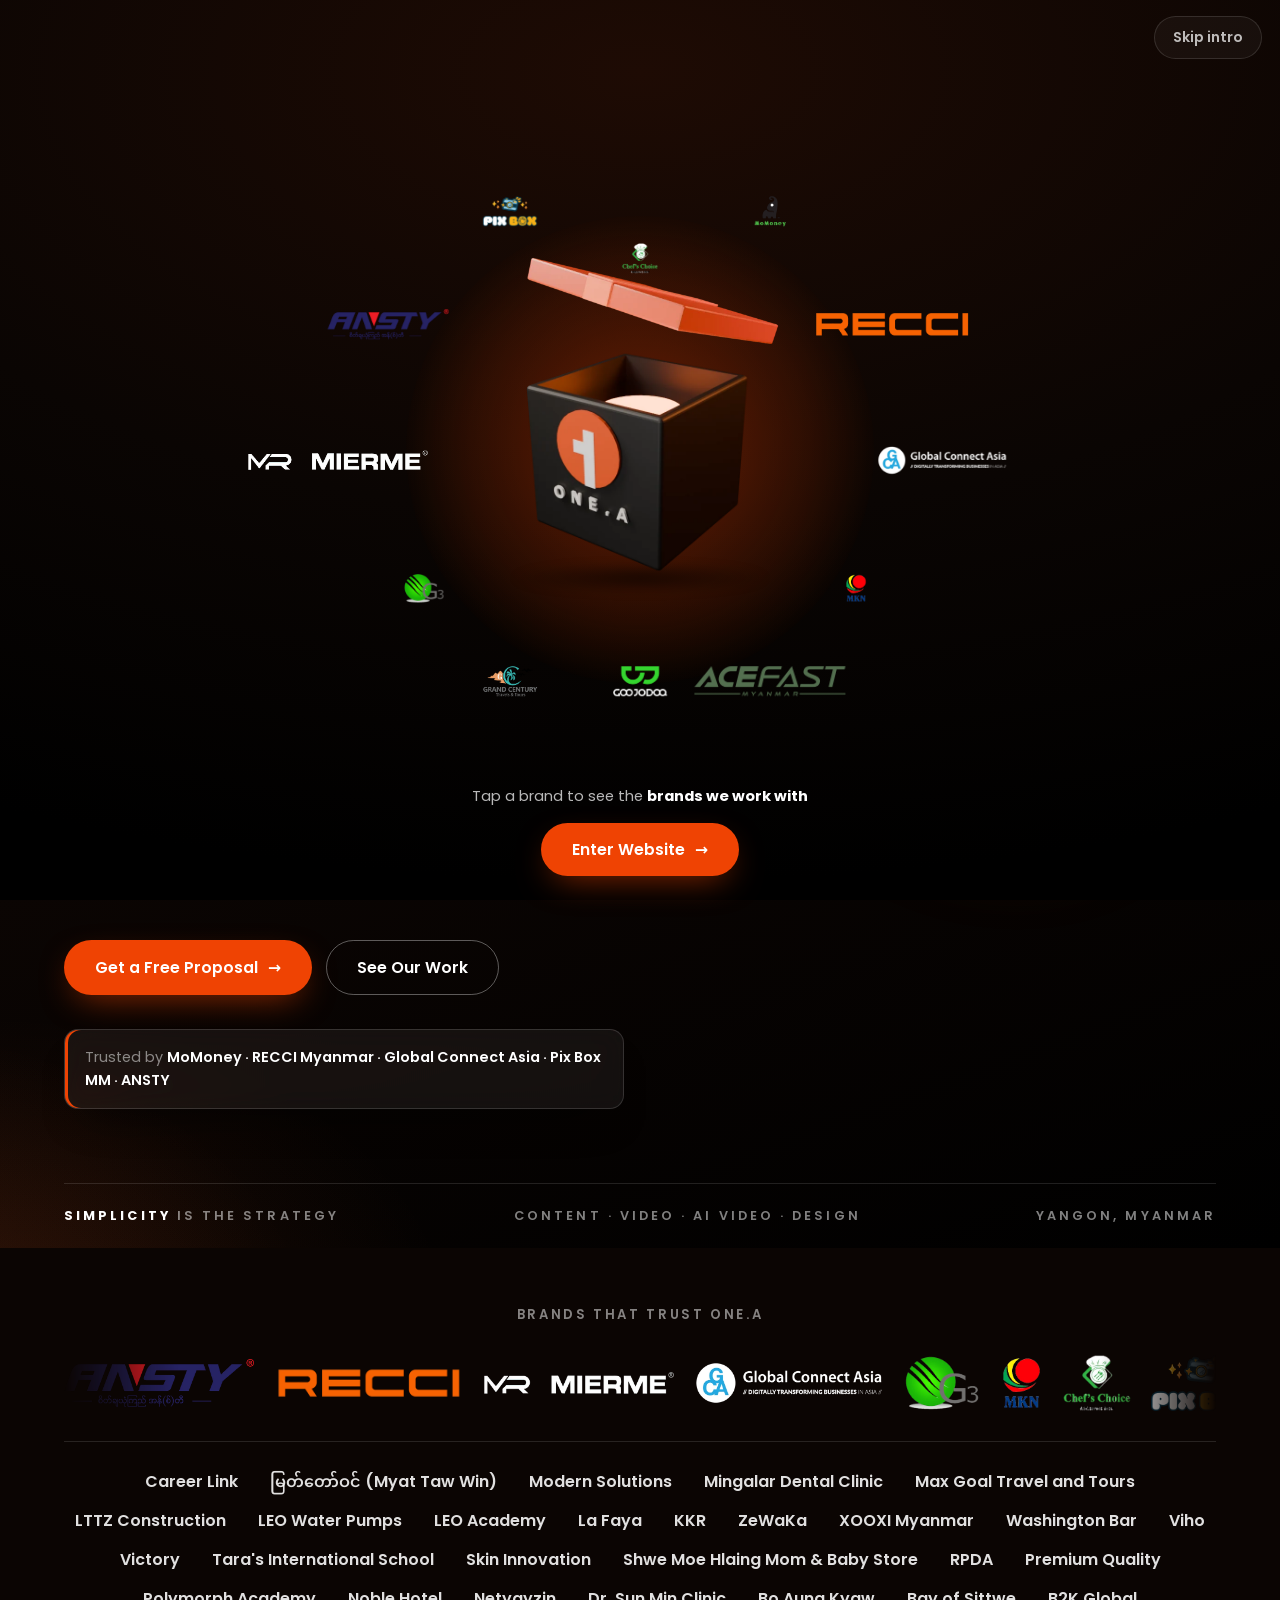
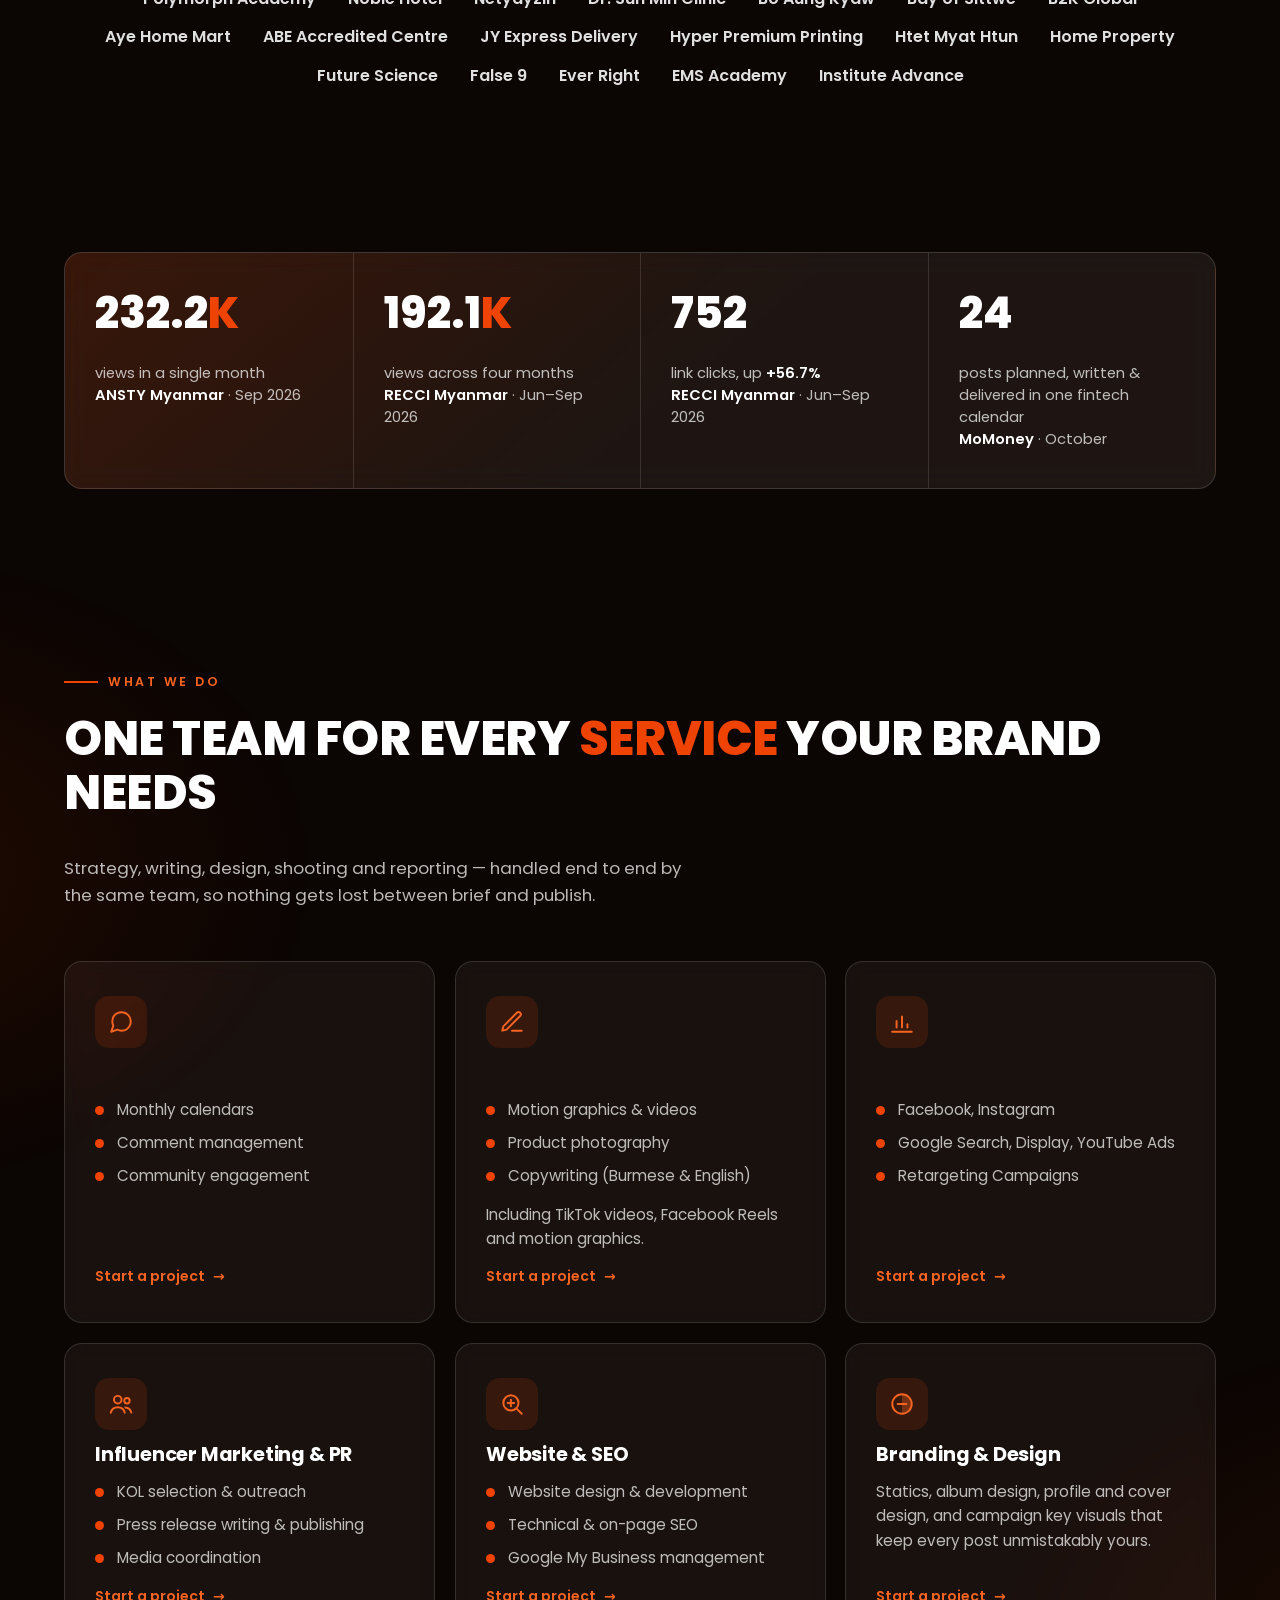
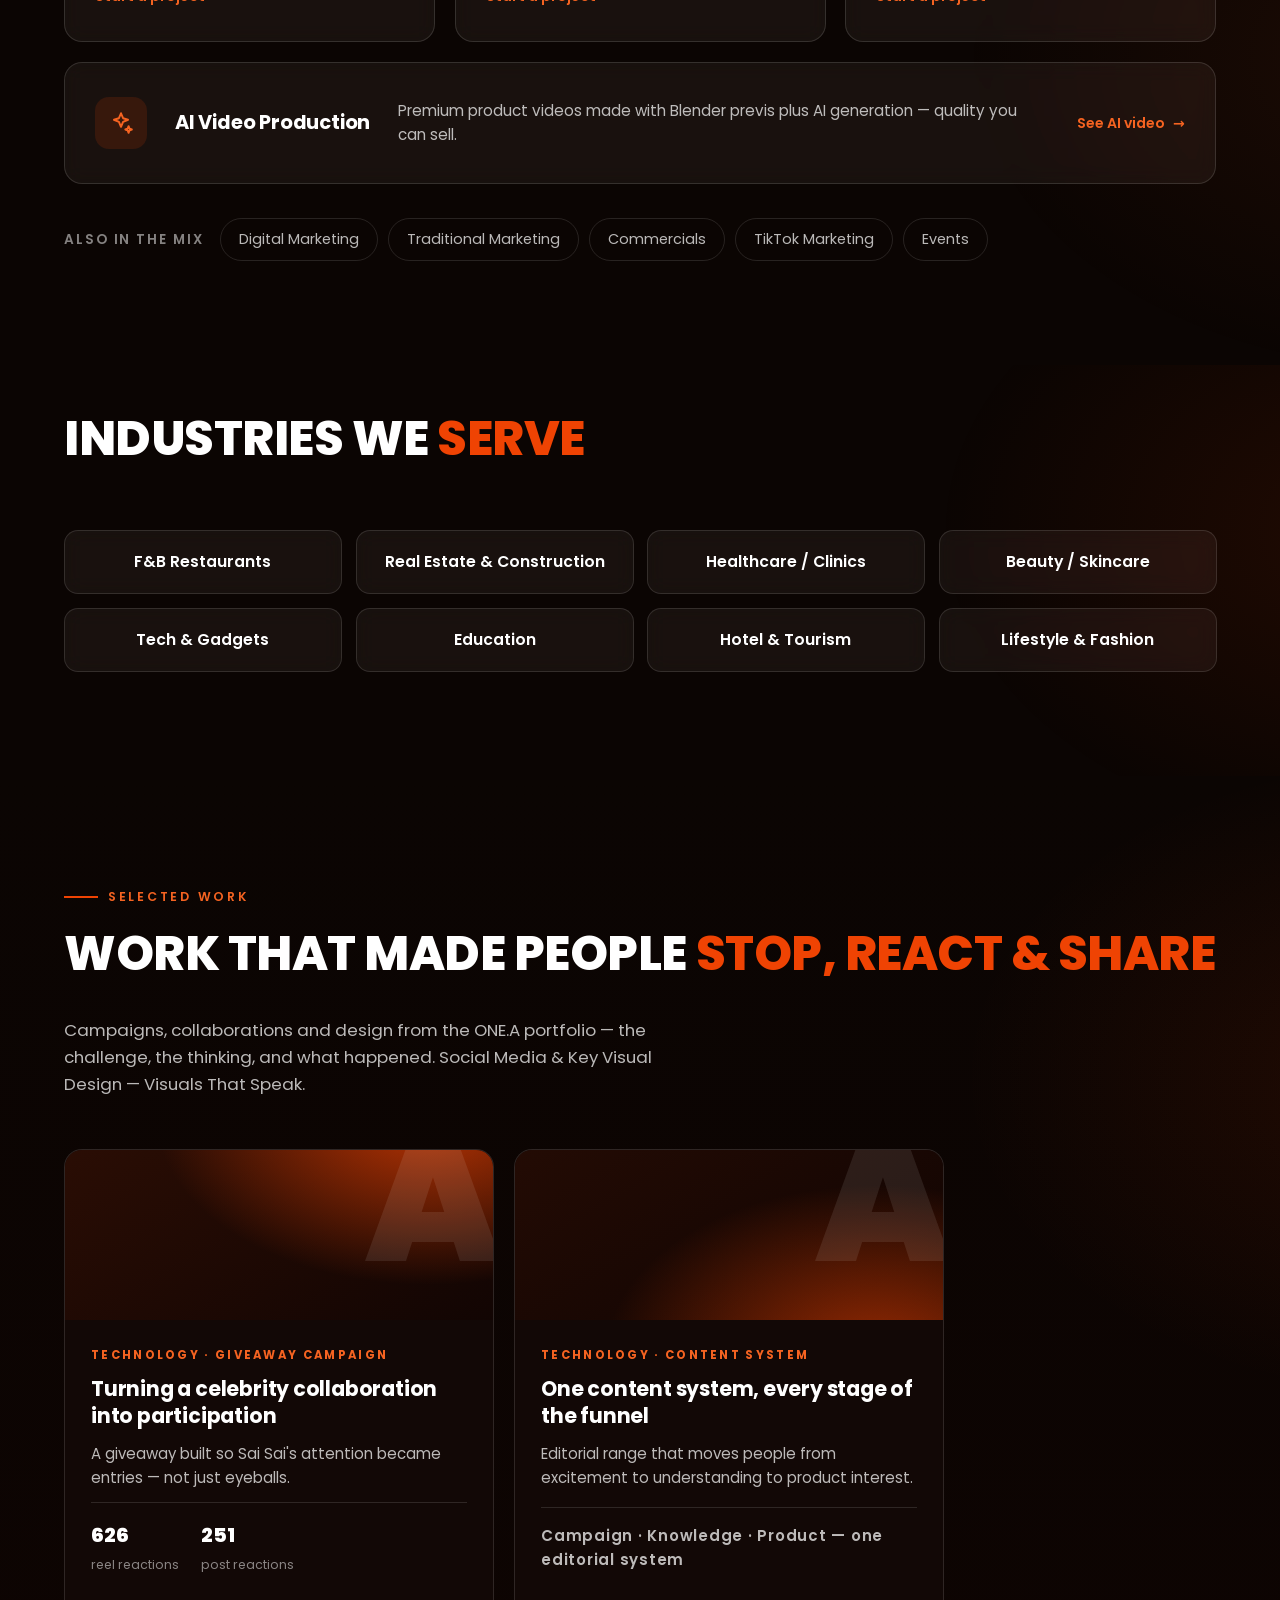
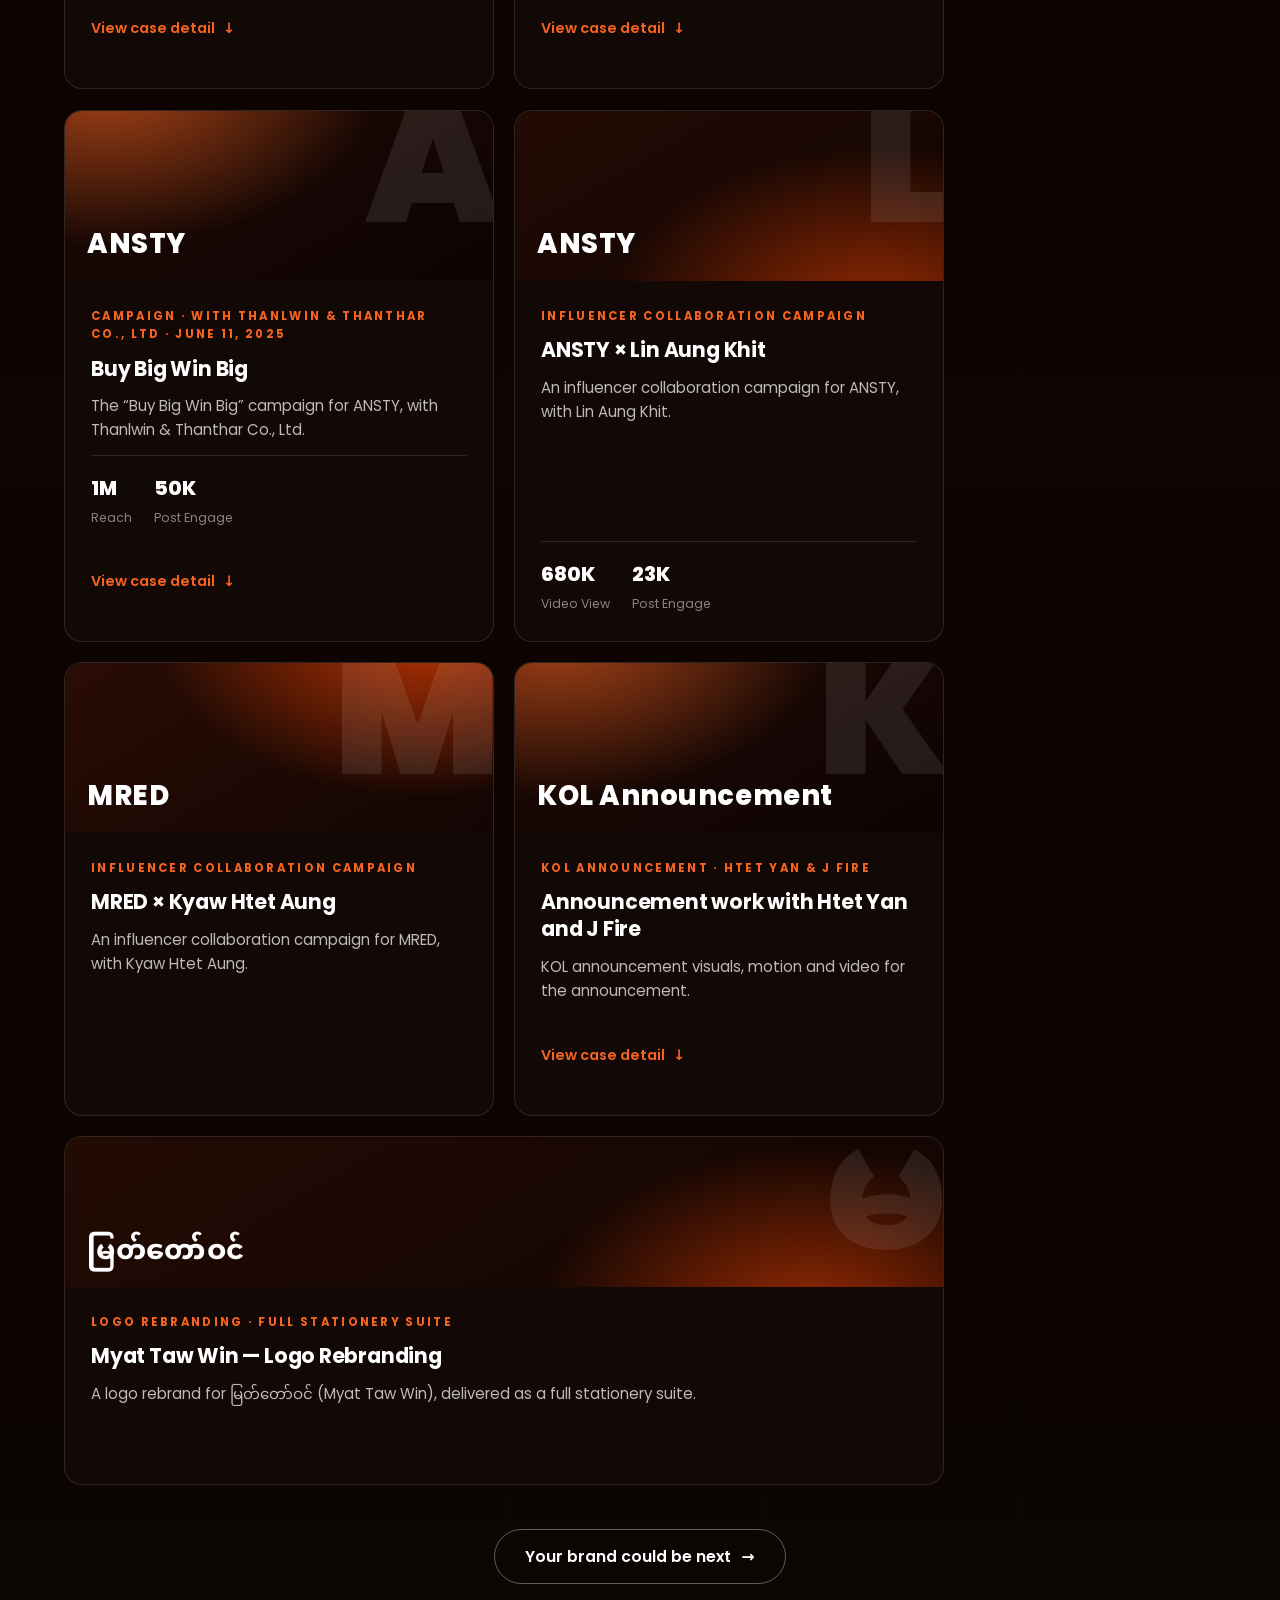
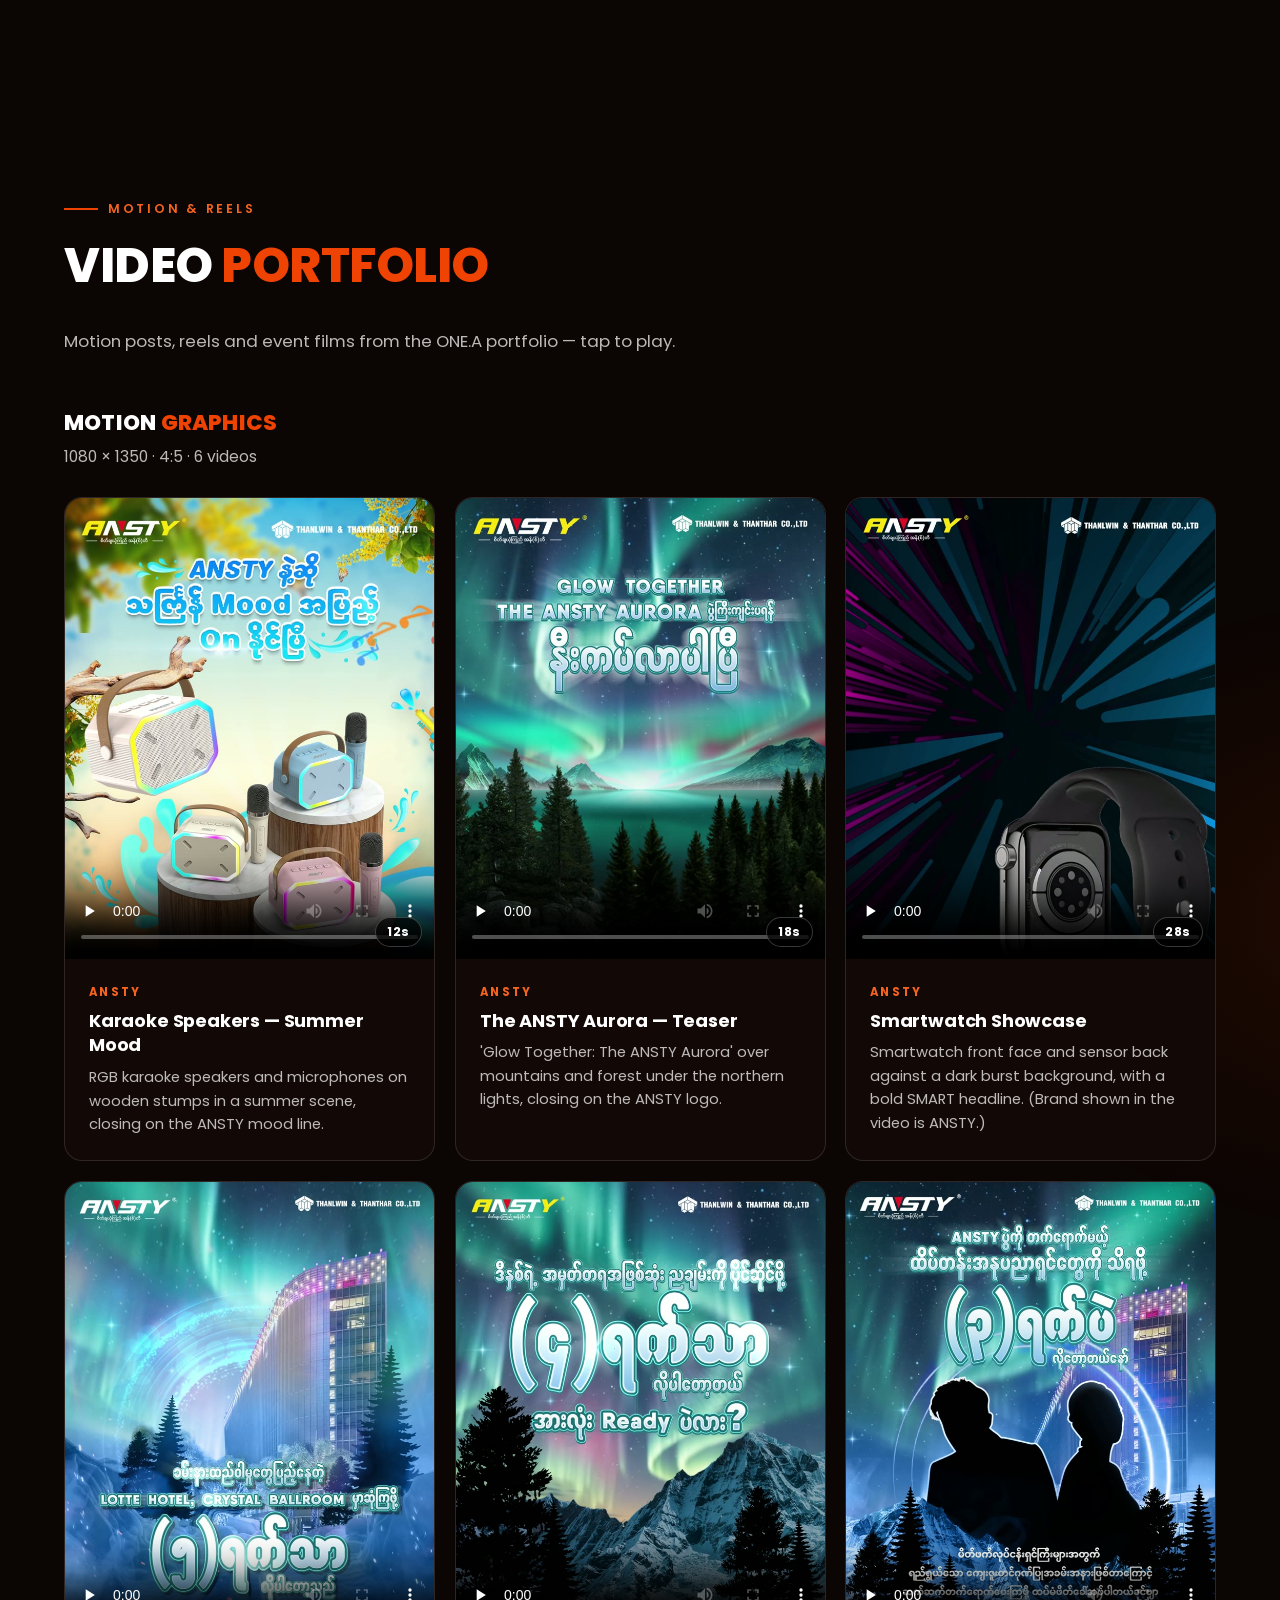
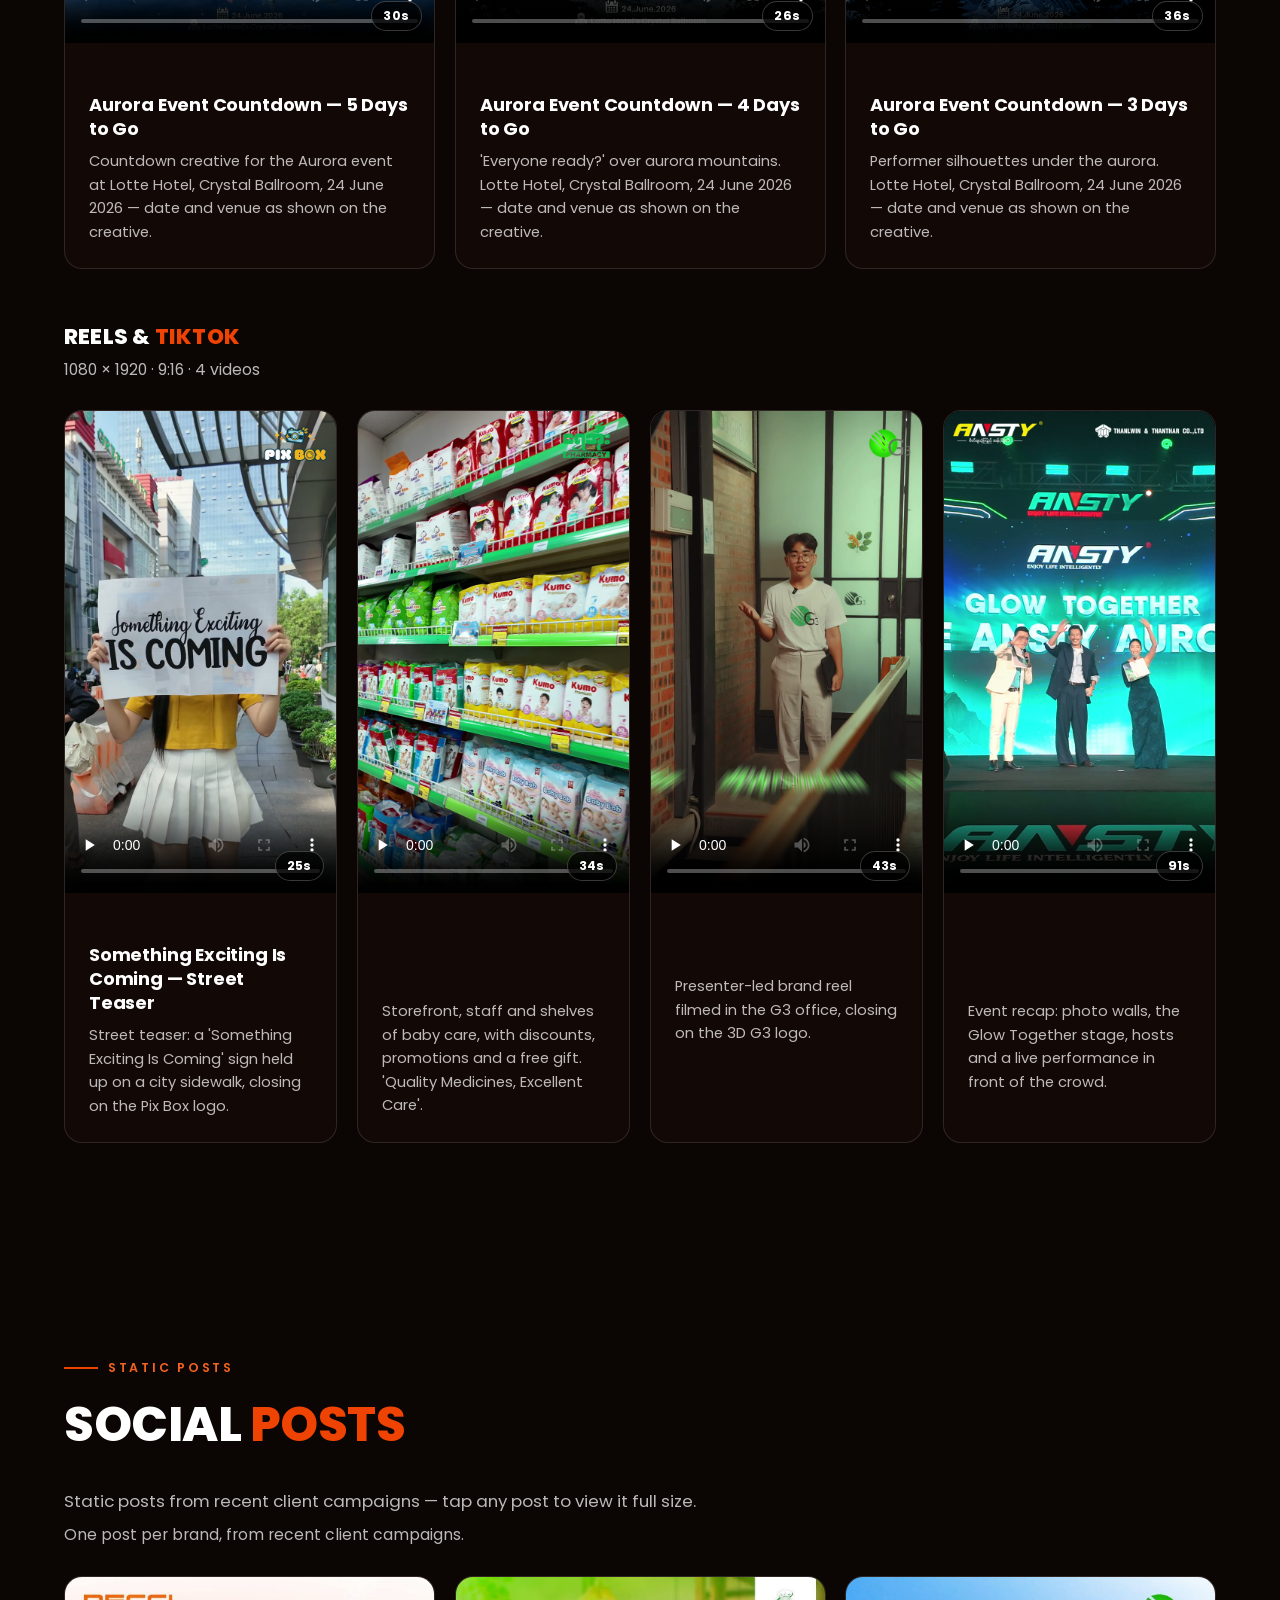
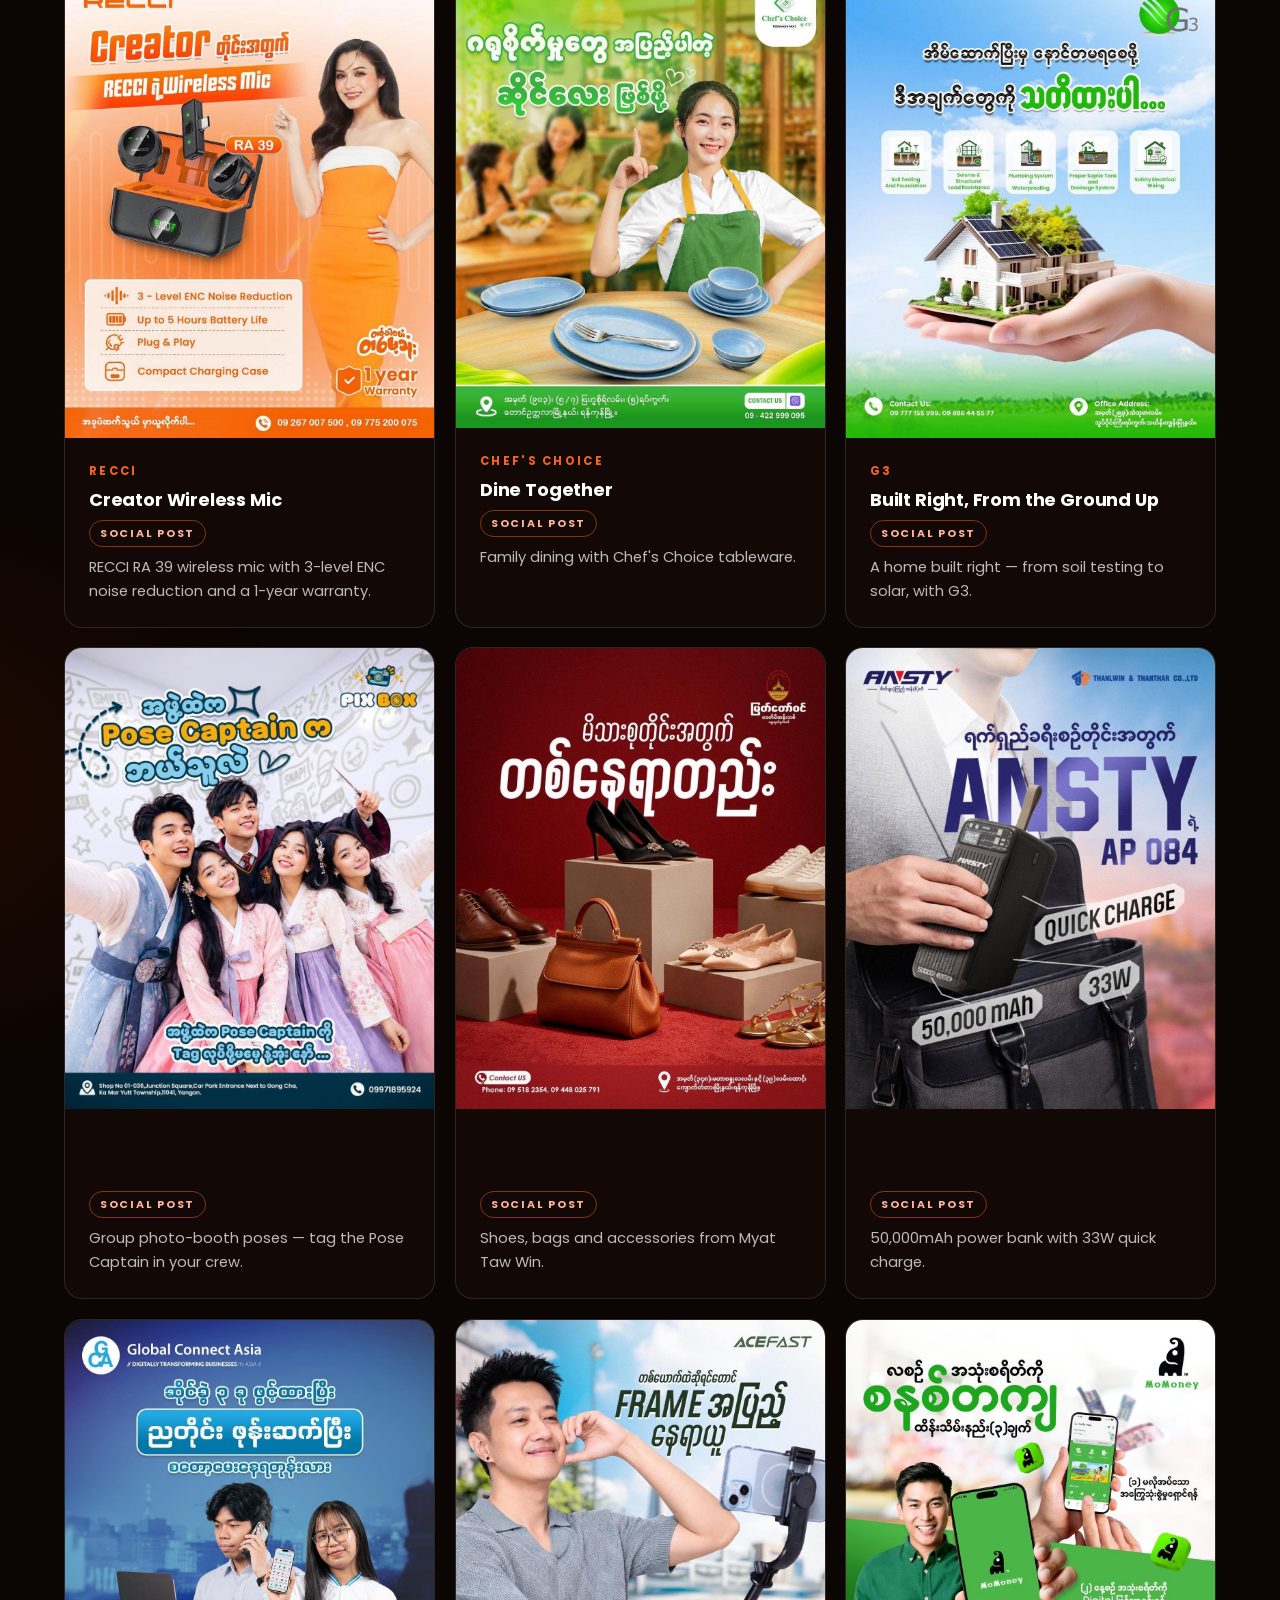
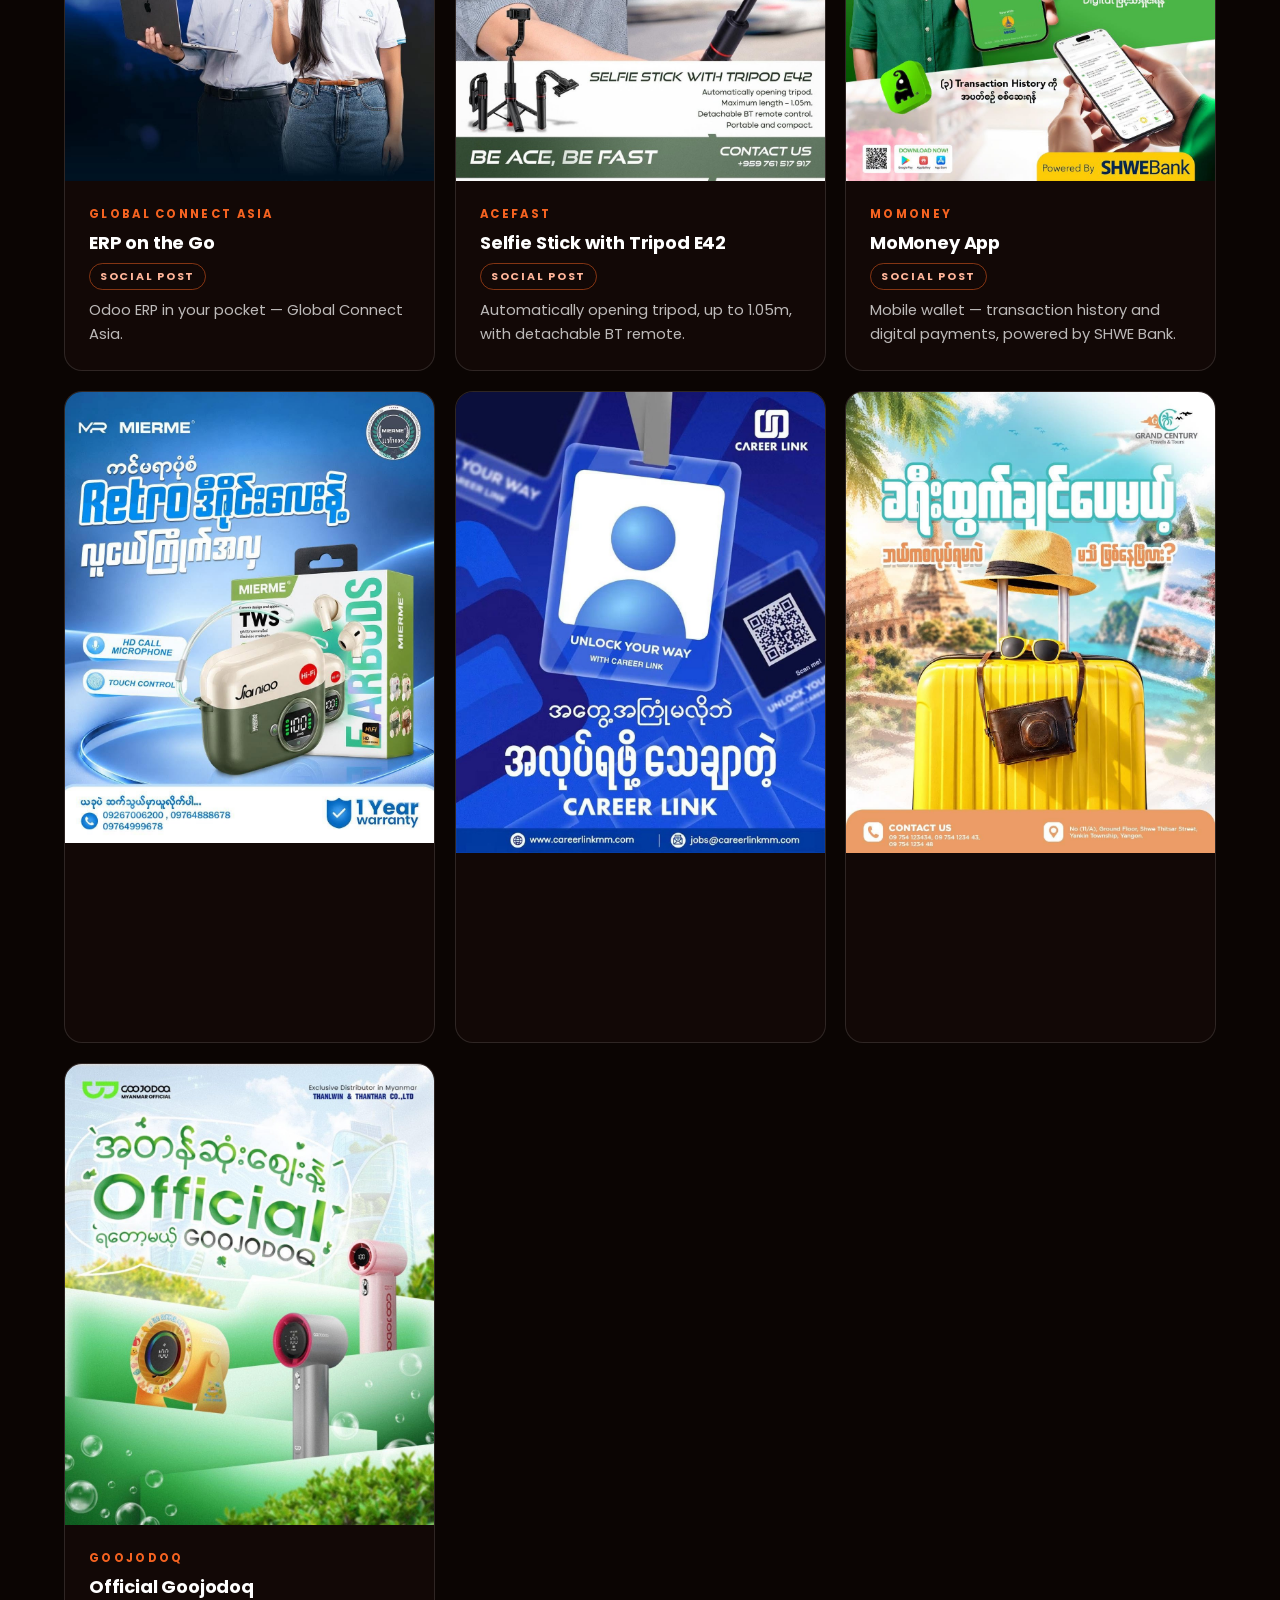
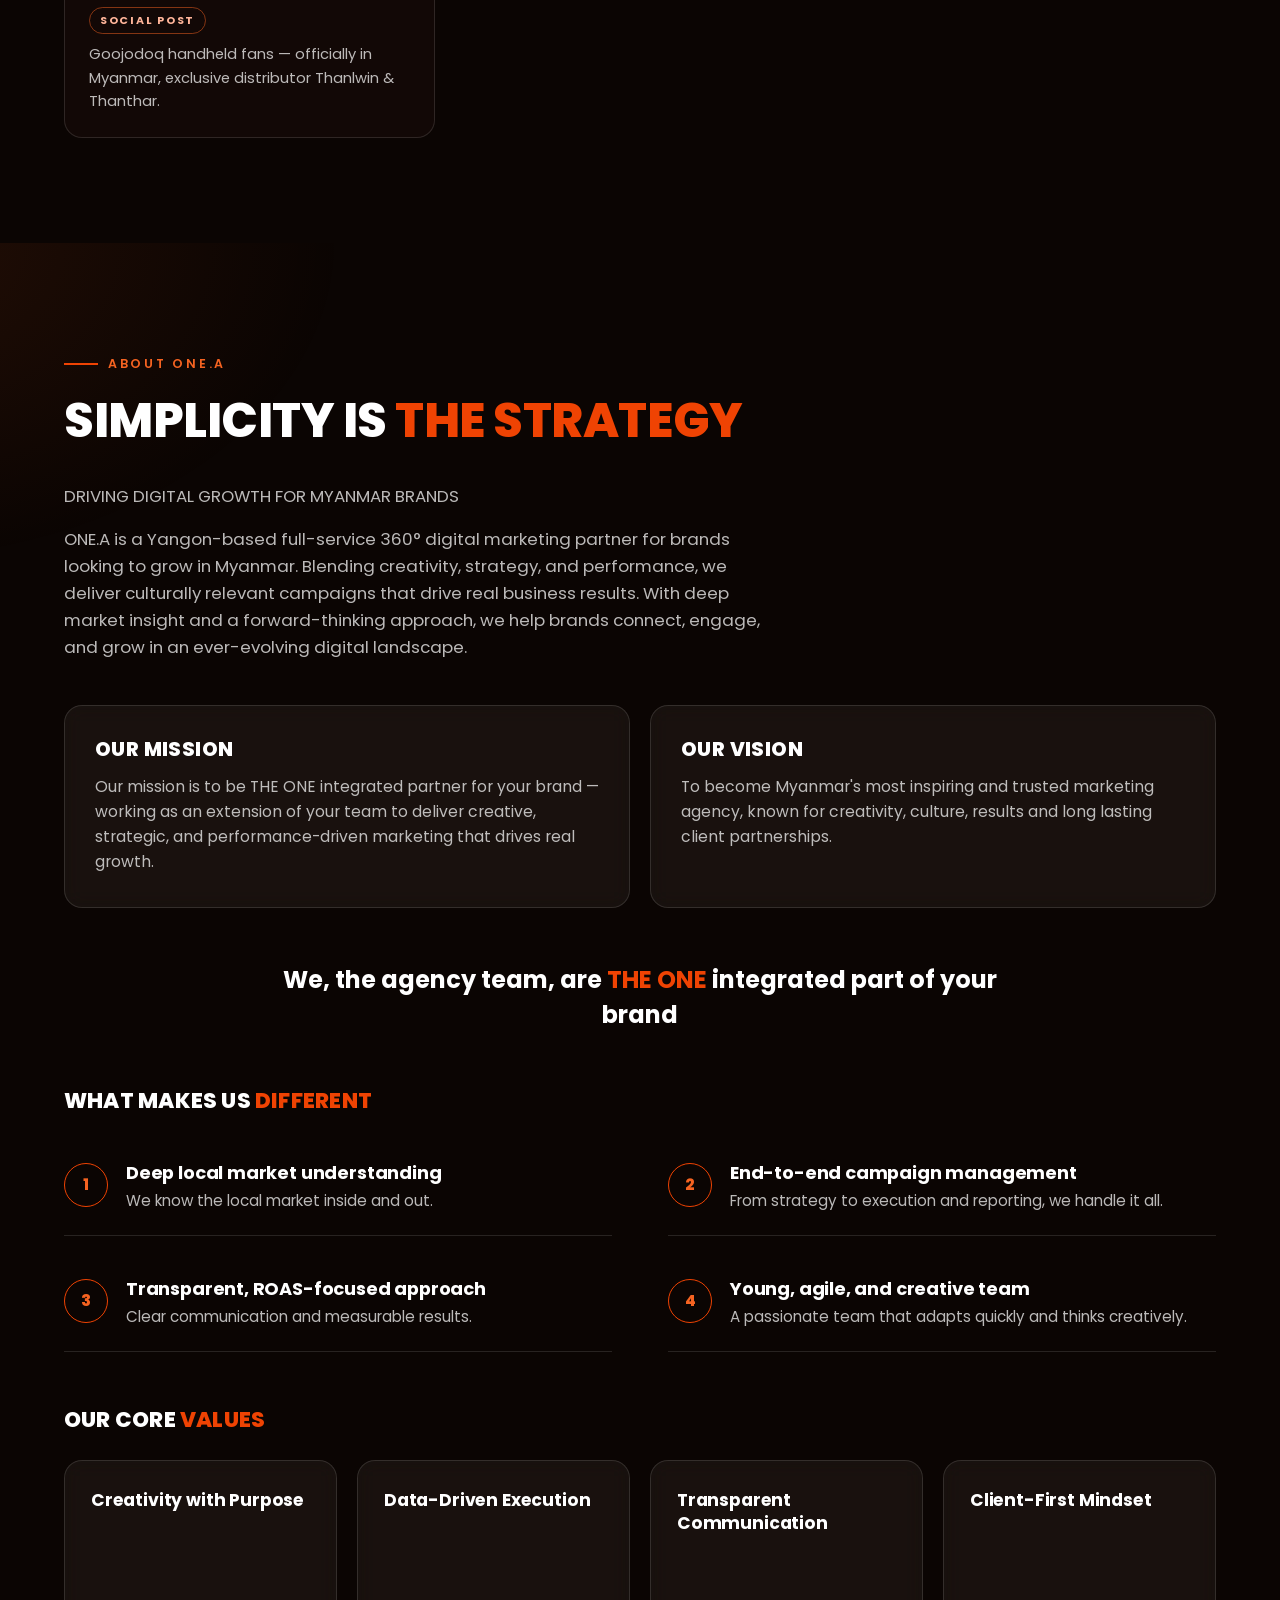
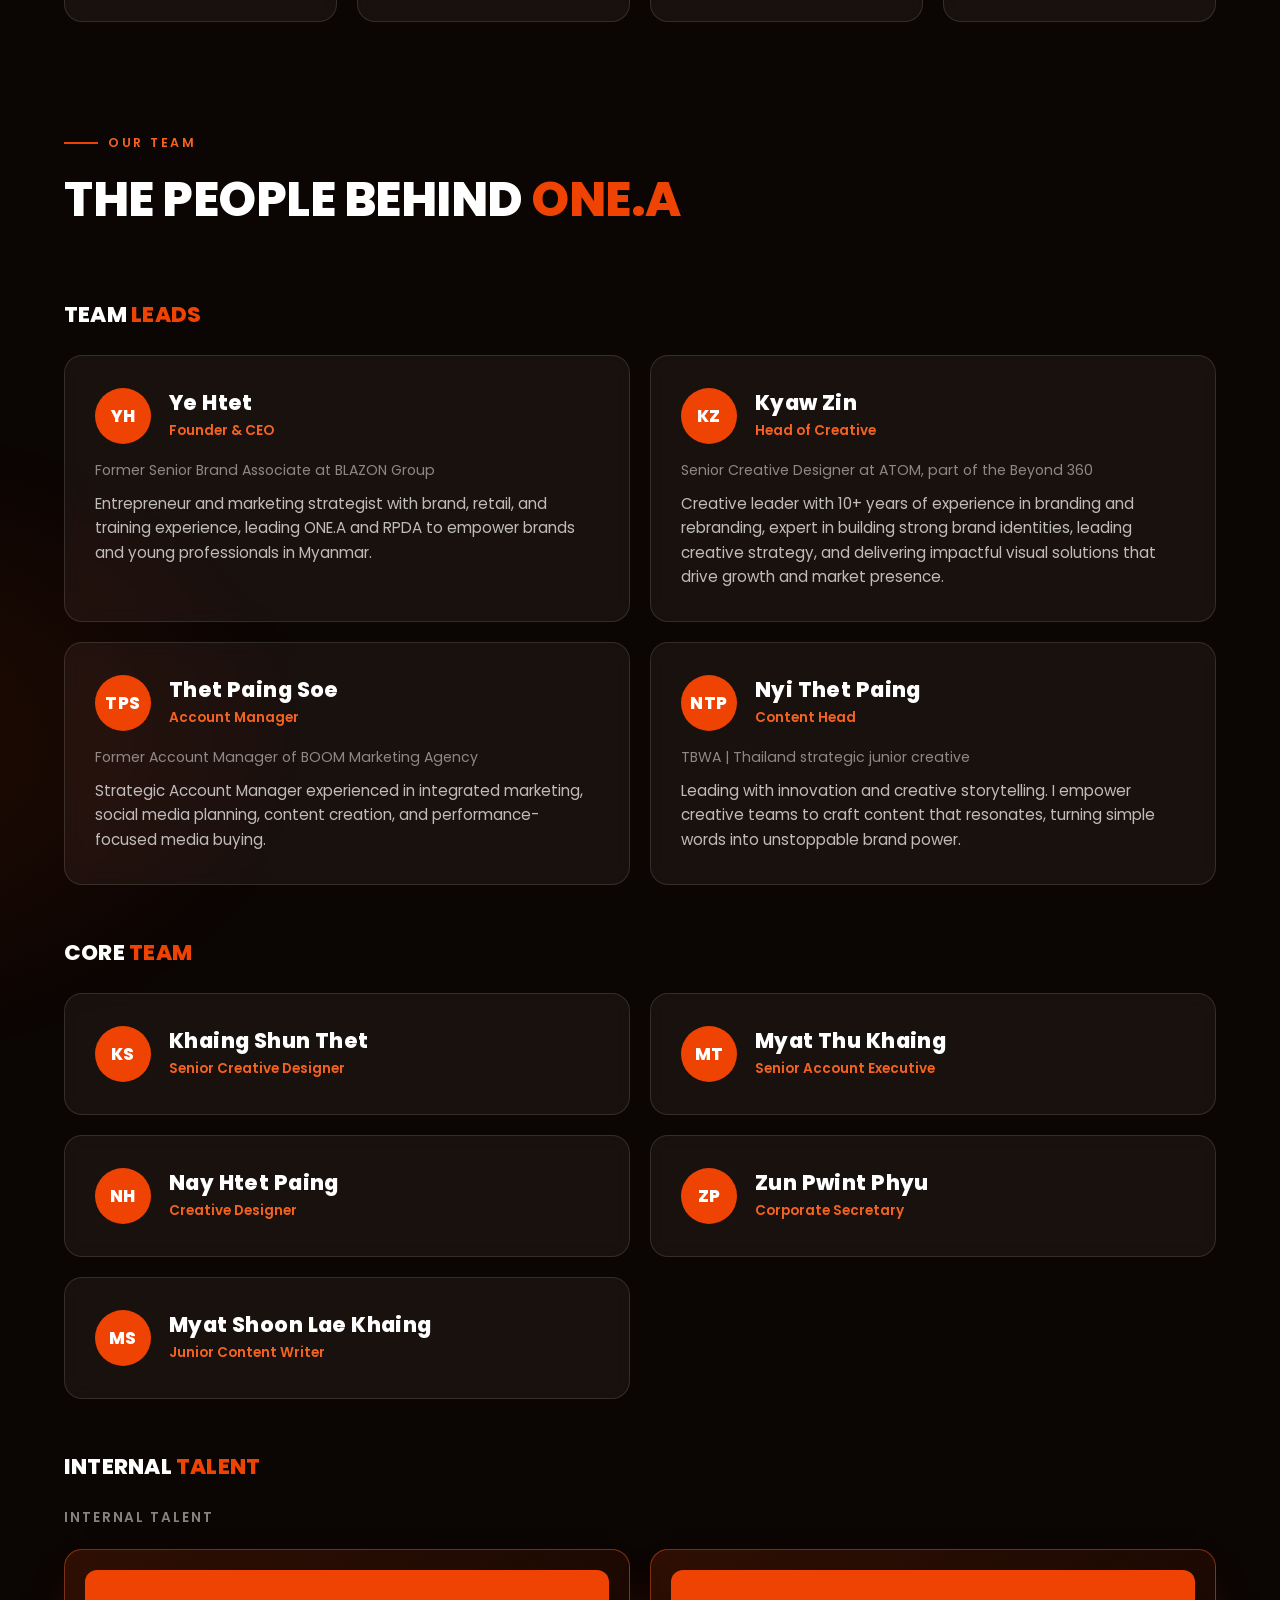
==== commit 557ada49: "Connect custom domain oneagencymm.com (CNAME, site URLs + sitemap/robots)" ====
--- a/index.html
+++ b/index.html
@@ -5,25 +5,26 @@
 <meta name="viewport" content="width=device-width, initial-scale=1, viewport-fit=cover" />
 <meta name="color-scheme" content="dark" />
 <meta name="description" content="ONE.A is a marketing agency in Myanmar helping brands grow with human-written content, video, AI video production and monthly reporting. ONE TEAM, ONE VISION." />
+<link rel="canonical" href="https://oneagencymm.com/" />
 <link rel="icon" type="image/svg+xml" href="favicon.svg" />
 <link rel="apple-touch-icon" href="apple-touch-icon.png" />
 <meta name="theme-color" content="#0B0503" />
 <meta property="og:type" content="website" />
 <meta property="og:title" content="Marketing Agency in Myanmar | ONE.A — ONE Agency, Yangon" />
 <meta property="og:description" content="ONE.A is a marketing agency in Myanmar helping brands grow with human-written content, video, AI video production and monthly reporting. ONE TEAM, ONE VISION." />
-<meta property="og:url" content="https://mookie247.github.io/one-a-website/" />
-<meta property="og:image" content="https://mookie247.github.io/one-a-website/og-image.jpg" />
+<meta property="og:url" content="https://oneagencymm.com/" />
+<meta property="og:image" content="https://oneagencymm.com/og-image.jpg" />
 <meta name="twitter:card" content="summary_large_image" />
 <meta name="twitter:title" content="Marketing Agency in Myanmar | ONE.A — ONE Agency, Yangon" />
 <meta name="twitter:description" content="ONE.A is a marketing agency in Myanmar helping brands grow with human-written content, video, AI video production and monthly reporting. ONE TEAM, ONE VISION." />
-<meta name="twitter:image" content="https://mookie247.github.io/one-a-website/og-image.jpg" />
+<meta name="twitter:image" content="https://oneagencymm.com/og-image.jpg" />
 <script type="application/ld+json">
 {
   "@context": "https://schema.org",
   "@type": "ProfessionalService",
   "name": "ONE.A (ONE Agency)",
   "alternateName": ["ONE AGENCY", "The One Marketing Agency"],
-  "url": "https://mookie247.github.io/one-a-website/",
+  "url": "https://oneagencymm.com/",
   "telephone": "+959400926363",
   "slogan": "ONE TEAM, ONE VISION.",
   "description": "ONE.A is a marketing agency in Myanmar helping brands grow with human-written content, video, AI video production and monthly reporting. ONE TEAM, ONE VISION.",
@@ -208,12 +209,16 @@
   /* Full-screen menu overlay — the only navigation, on every screen size */
   .mobile-menu{
     position:fixed;inset:0;z-index:99;
-    display:flex;flex-direction:column;align-items:center;justify-content:center;
+    display:none;flex-direction:column;align-items:center;justify-content:center;
     padding:calc(var(--header-h) + 20px) 24px 40px;
     background:rgba(8,3,2,.86);
     opacity:0;visibility:hidden;pointer-events:none;
     transition:opacity .38s ease,visibility 0s linear .38s;
   }
+  /* .live is added by JS just before .open (and removed after the close
+     fade), so a closed menu is display:none — fully out of layout, tab
+     order and hit-testing — while the open/close fades still run. */
+  .mobile-menu.live{display:flex}
   .mobile-menu::before{
     content:"";position:absolute;inset:0;pointer-events:none;
     background:
@@ -2135,7 +2140,7 @@
       </div>
       <form class="brief reveal d1" id="briefForm" action="https://formsubmit.co/team@oneagencymm.com" method="POST" novalidate>
         <input type="hidden" name="_subject" value="New brief from ONE.A website" />
-        <input type="hidden" name="_next" value="https://mookie247.github.io/one-a-website/?brief=sent" />
+        <input type="hidden" name="_next" value="https://oneagencymm.com/?brief=sent" />
         <div class="field">
           <label for="fName">Your name <i>*</i></label>
           <input id="fName" name="name" type="text" placeholder="e.g. Aye Chan Moe" required />
@@ -2329,8 +2334,18 @@
      link tap, X tap, Esc, or a tap on the overlay outside the links. */
   var burger = document.getElementById("burger");
   var menu = document.getElementById("mobileMenu");
+  var menuHideTimer = null;
   function setMenu(open){
-    menu.classList.toggle("open", open);
+    if (open) {
+      if (menuHideTimer) { clearTimeout(menuHideTimer); menuHideTimer = null; }
+      menu.classList.add("live");
+      void menu.offsetWidth; /* reflow: start the fade from the hidden state */
+      menu.classList.add("open");
+    } else {
+      menu.classList.remove("open");
+      if (menuHideTimer) clearTimeout(menuHideTimer);
+      menuHideTimer = setTimeout(function(){ menu.classList.remove("live"); menuHideTimer = null; }, 420);
+    }
     burger.classList.toggle("open", open);
     burger.setAttribute("aria-expanded", open ? "true" : "false");
     burger.setAttribute("aria-label", open ? "Close menu" : "Open menu");
@@ -2661,7 +2676,7 @@
     });
     if (!valid) { ev.preventDefault(); return; }
     /* Valid: let the browser post to FormSubmit; it redirects back to
-       https://mookie247.github.io/one-a-website/?brief=sent */
+       https://oneagencymm.com/?brief=sent */
   });
   if (new URLSearchParams(window.location.search).get("brief") === "sent") {
     success.classList.add("show");
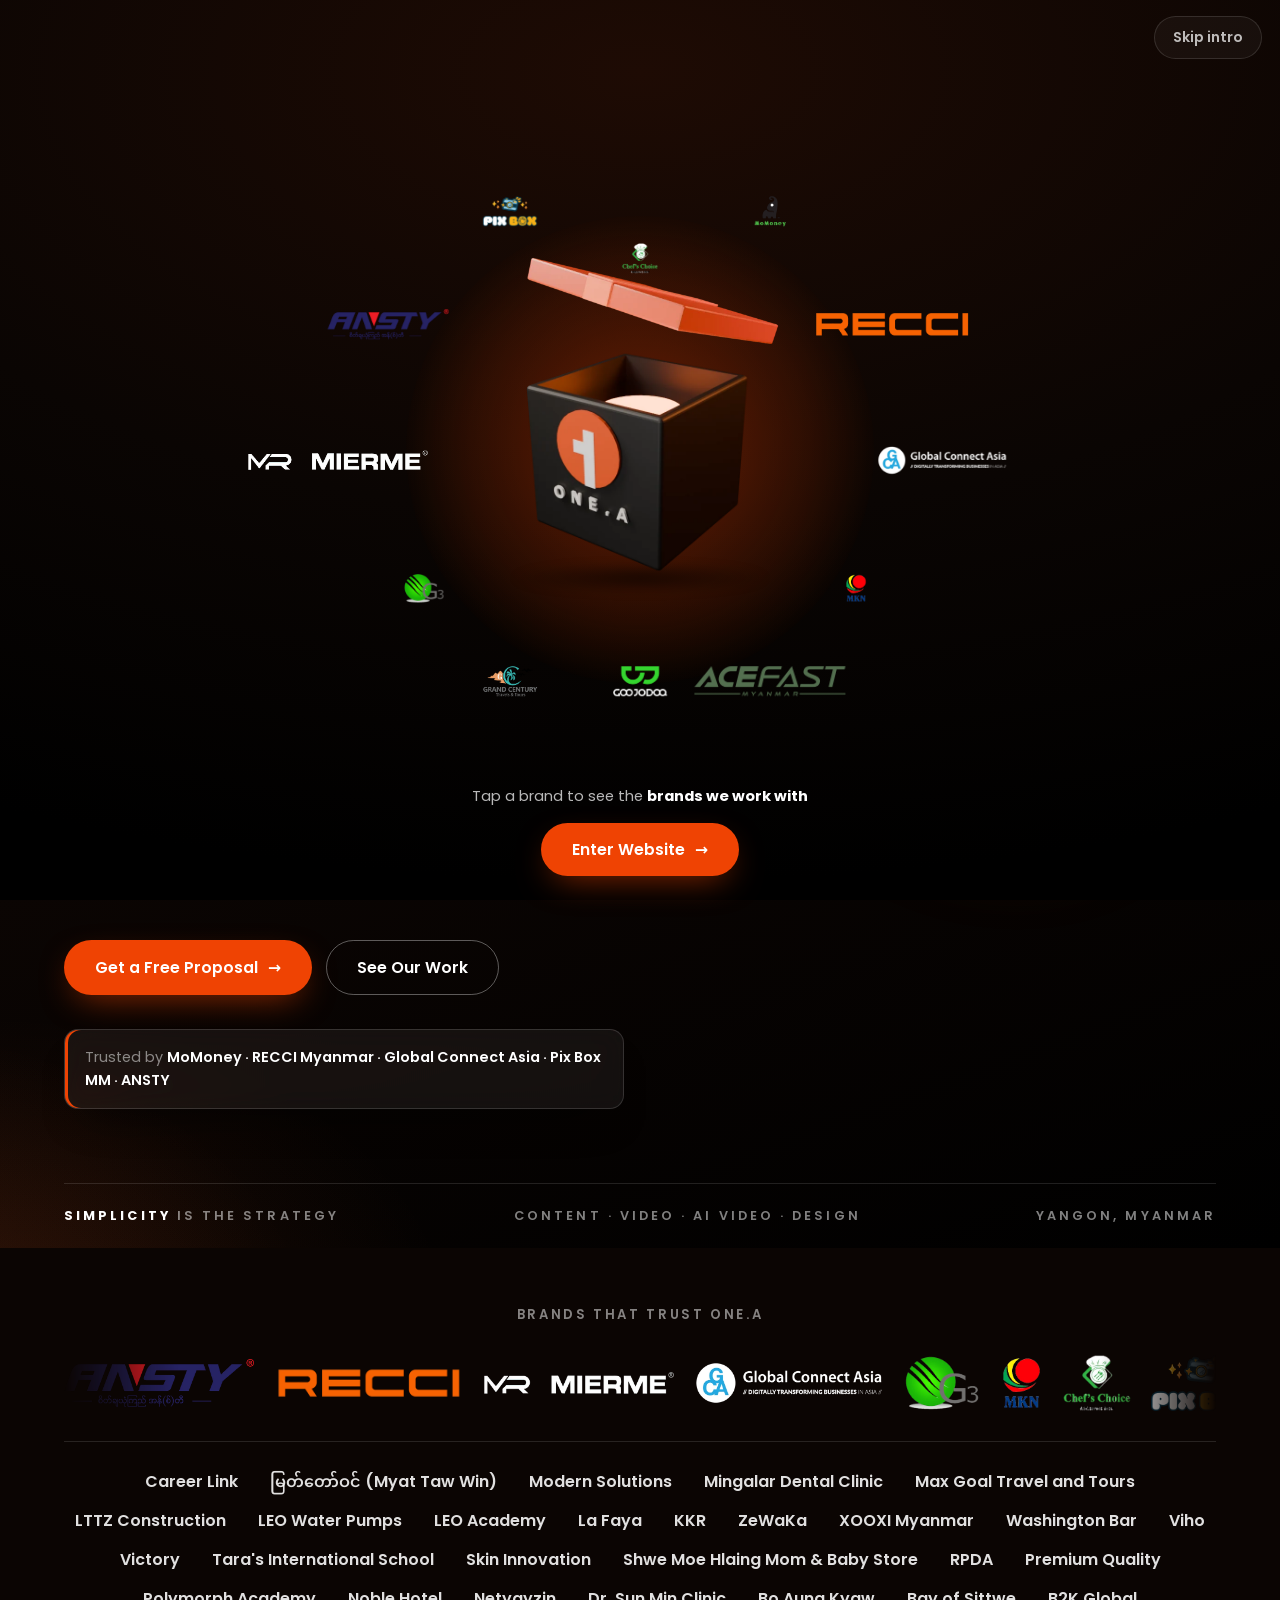
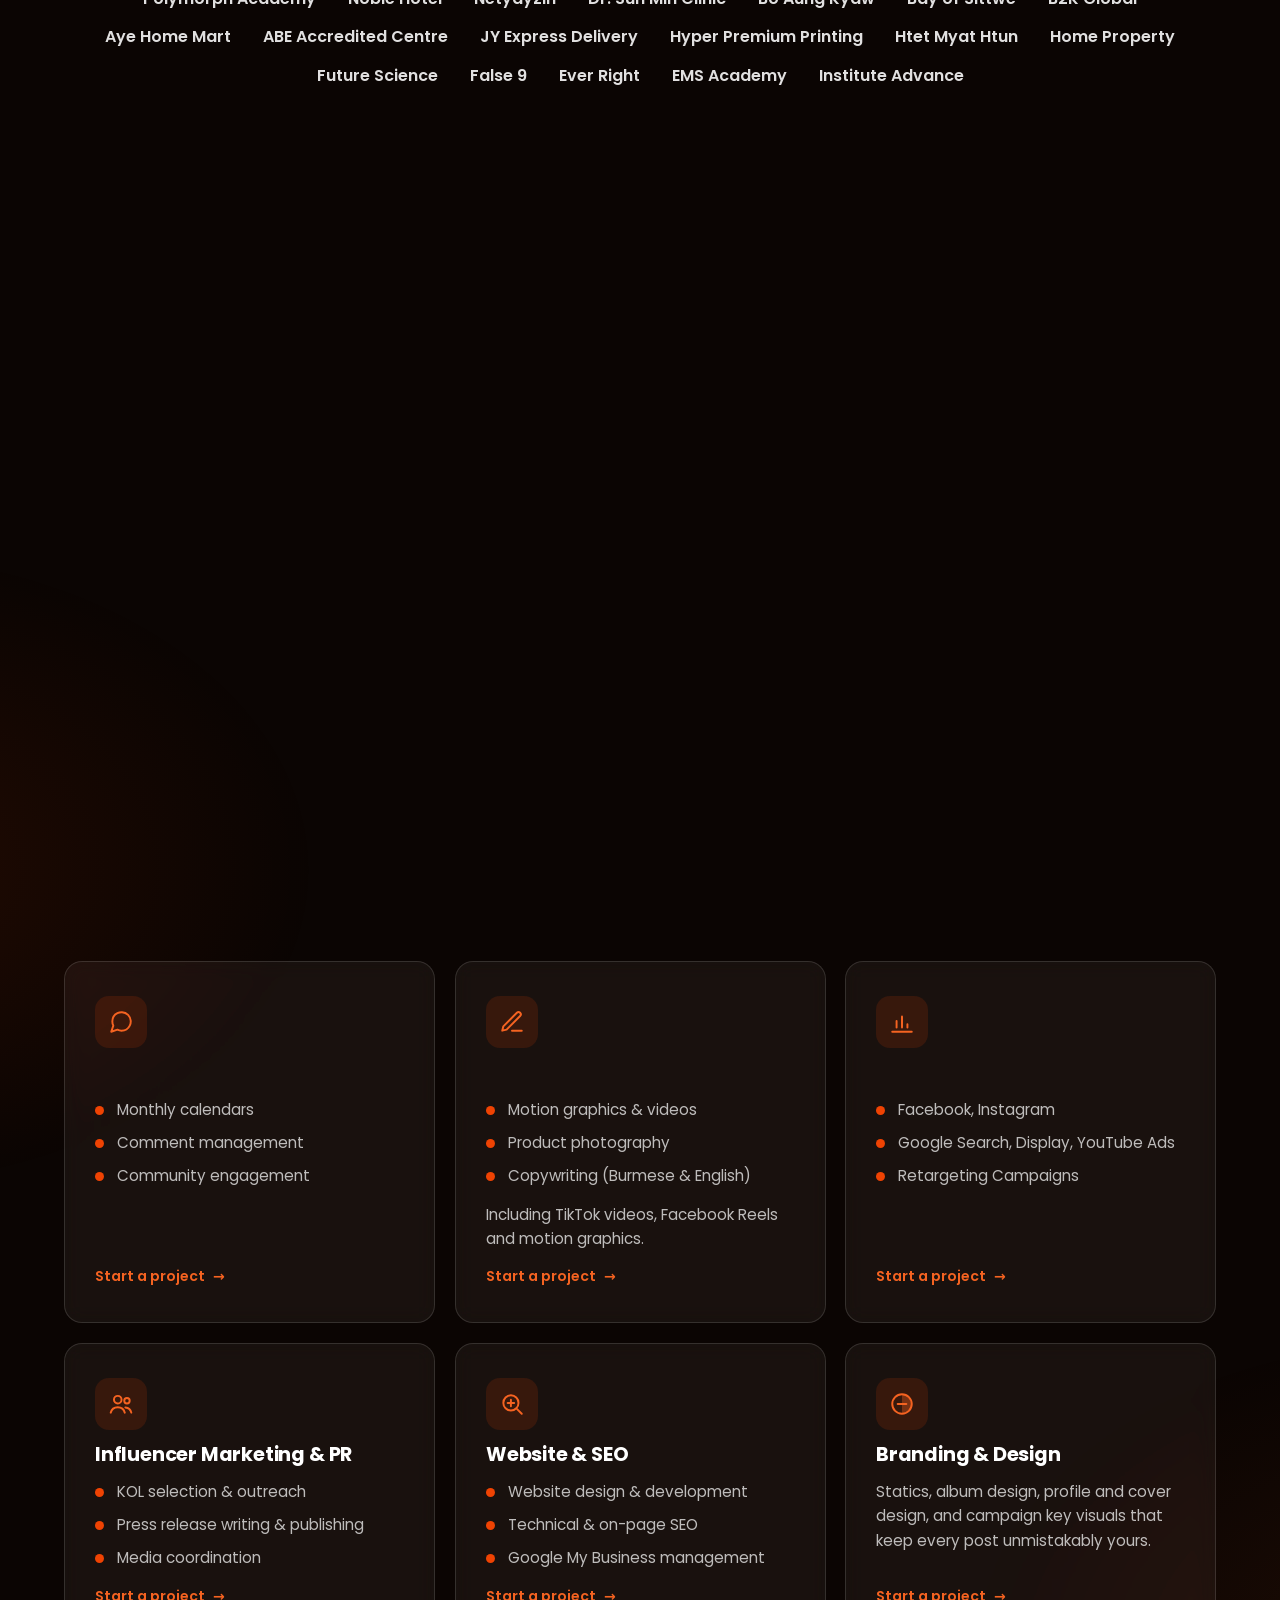
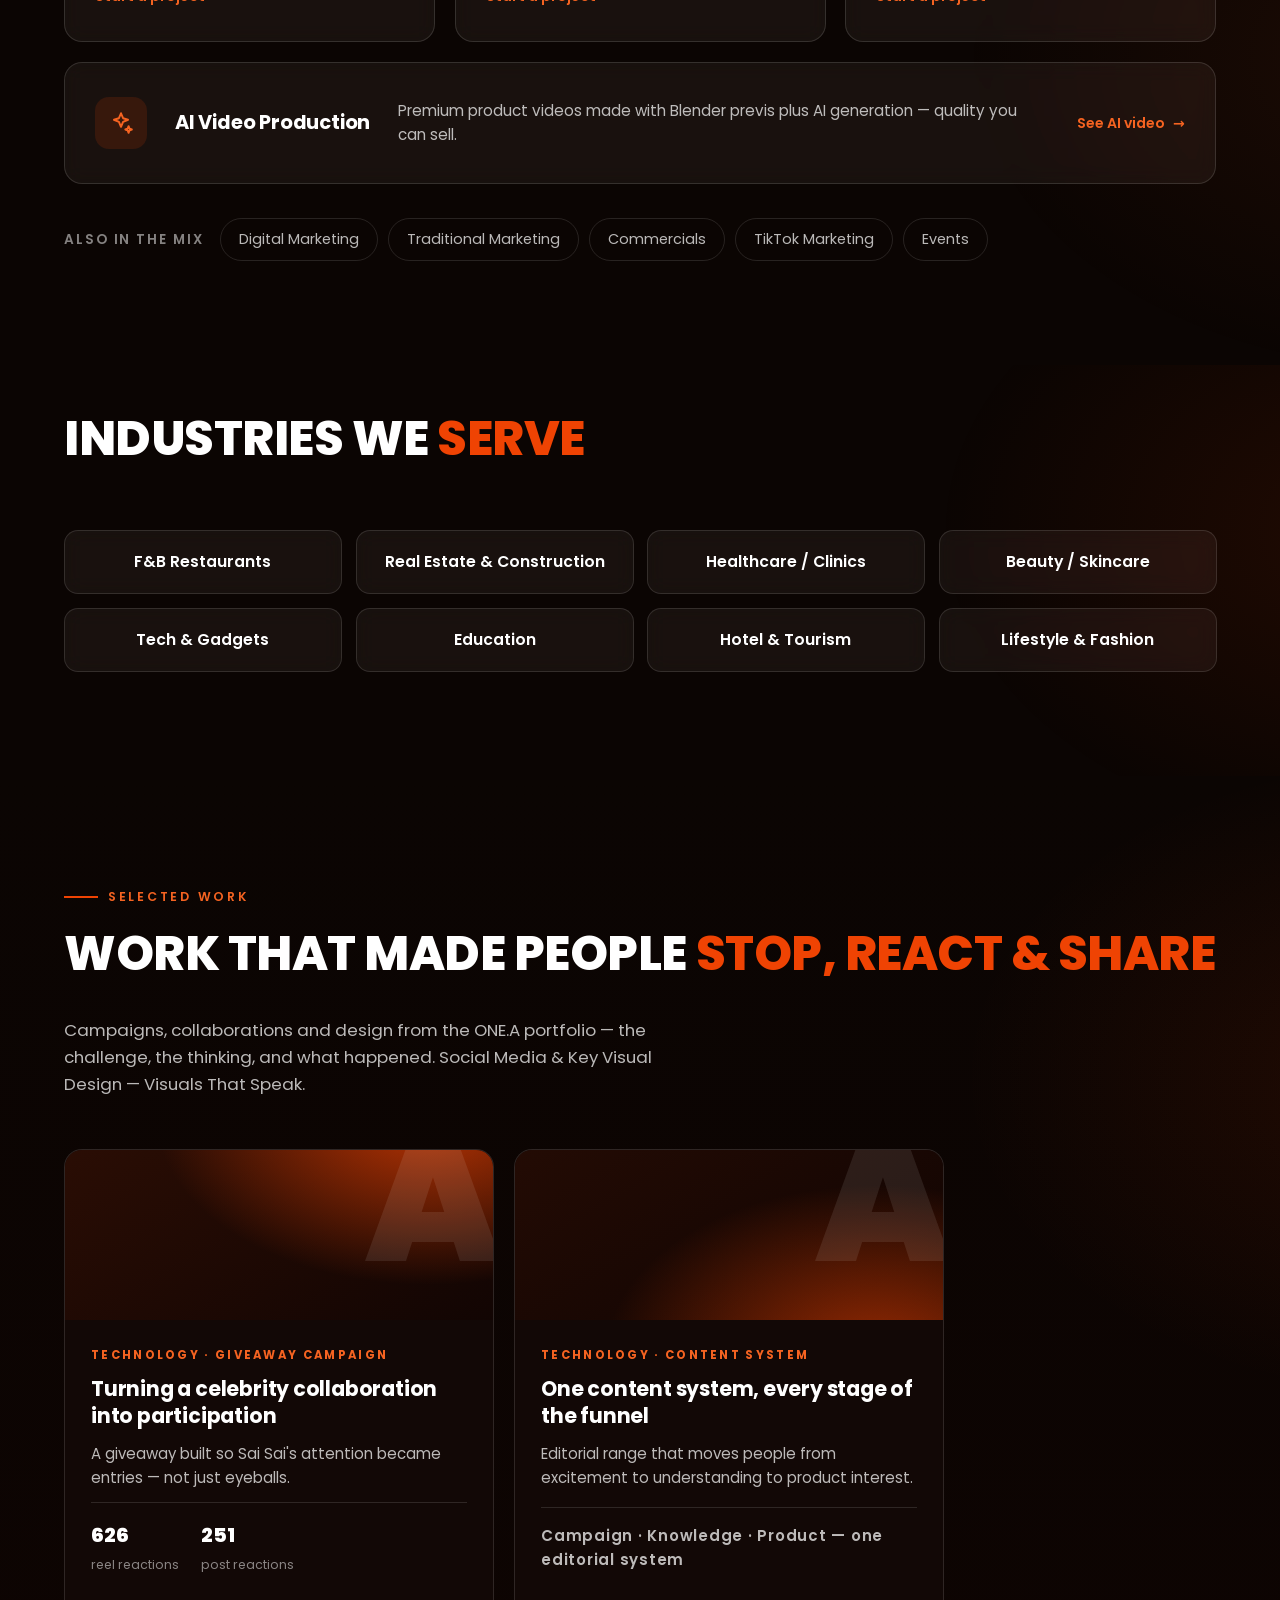
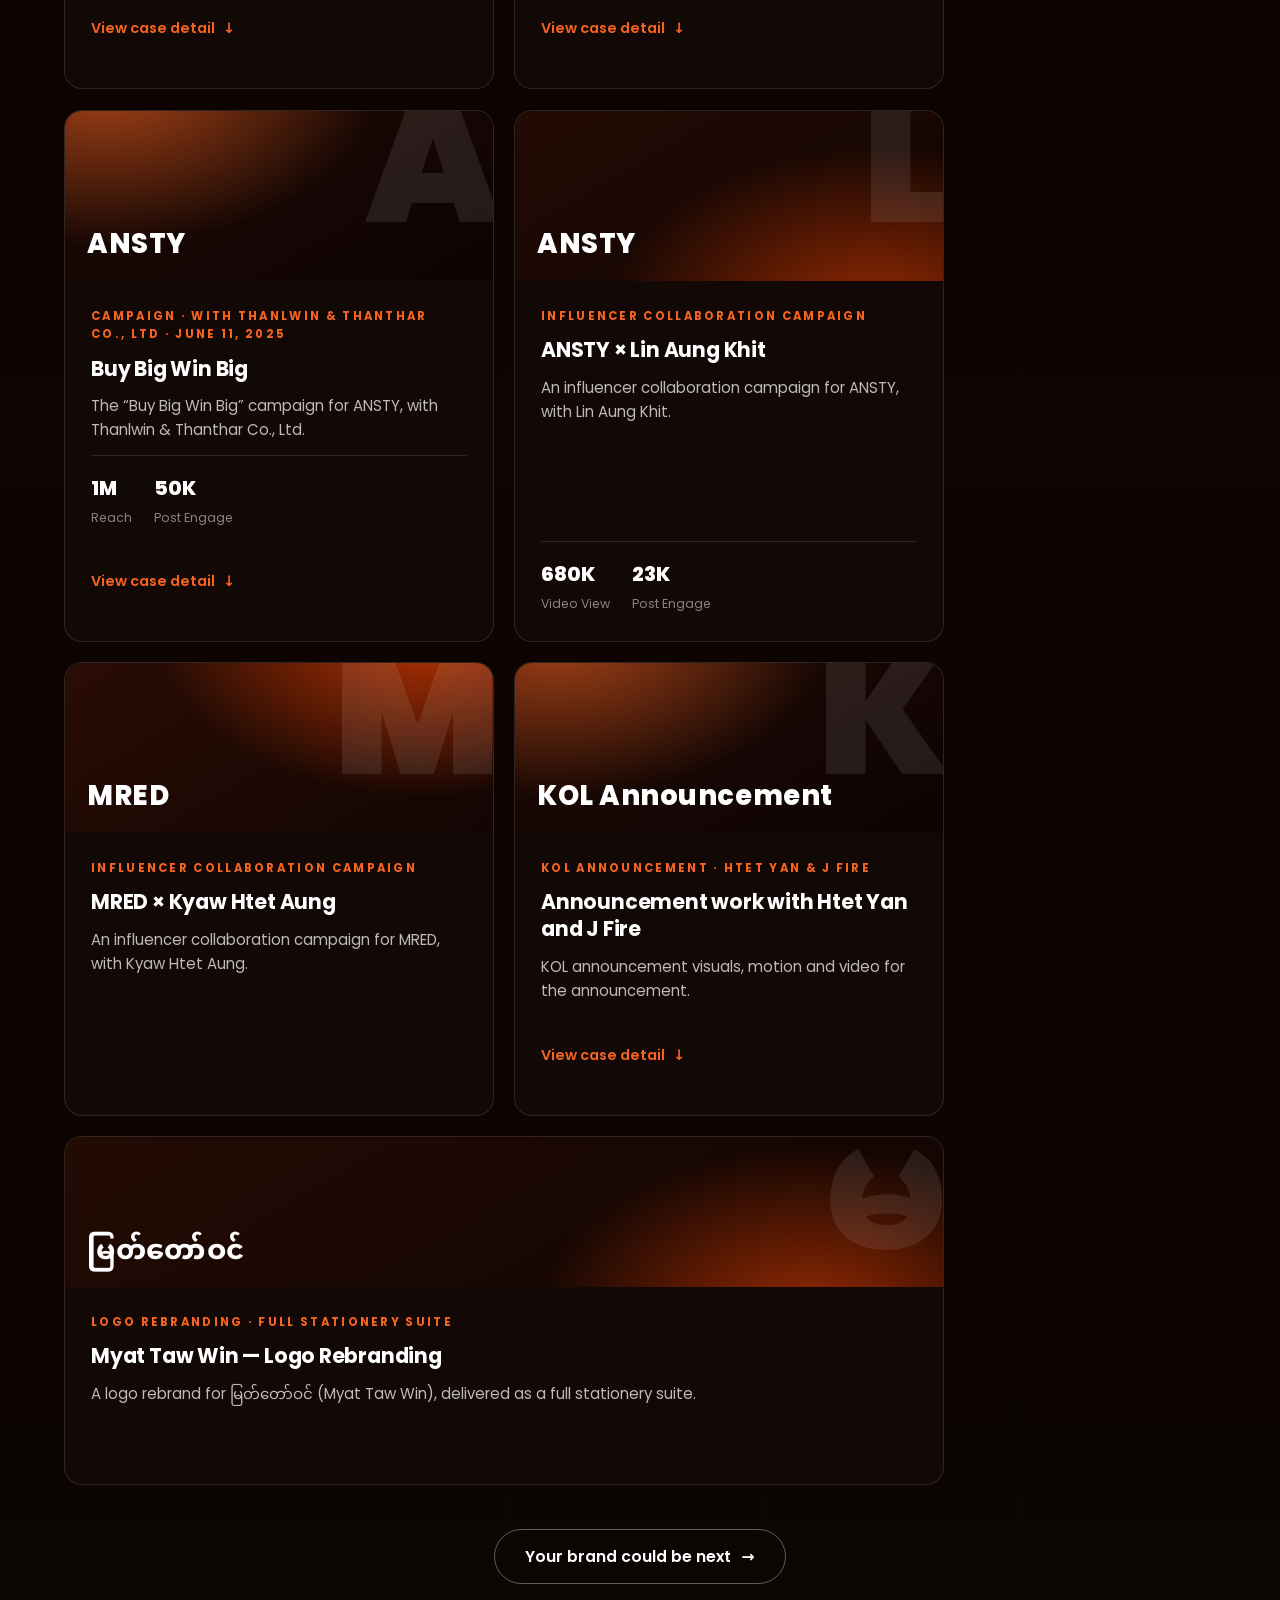
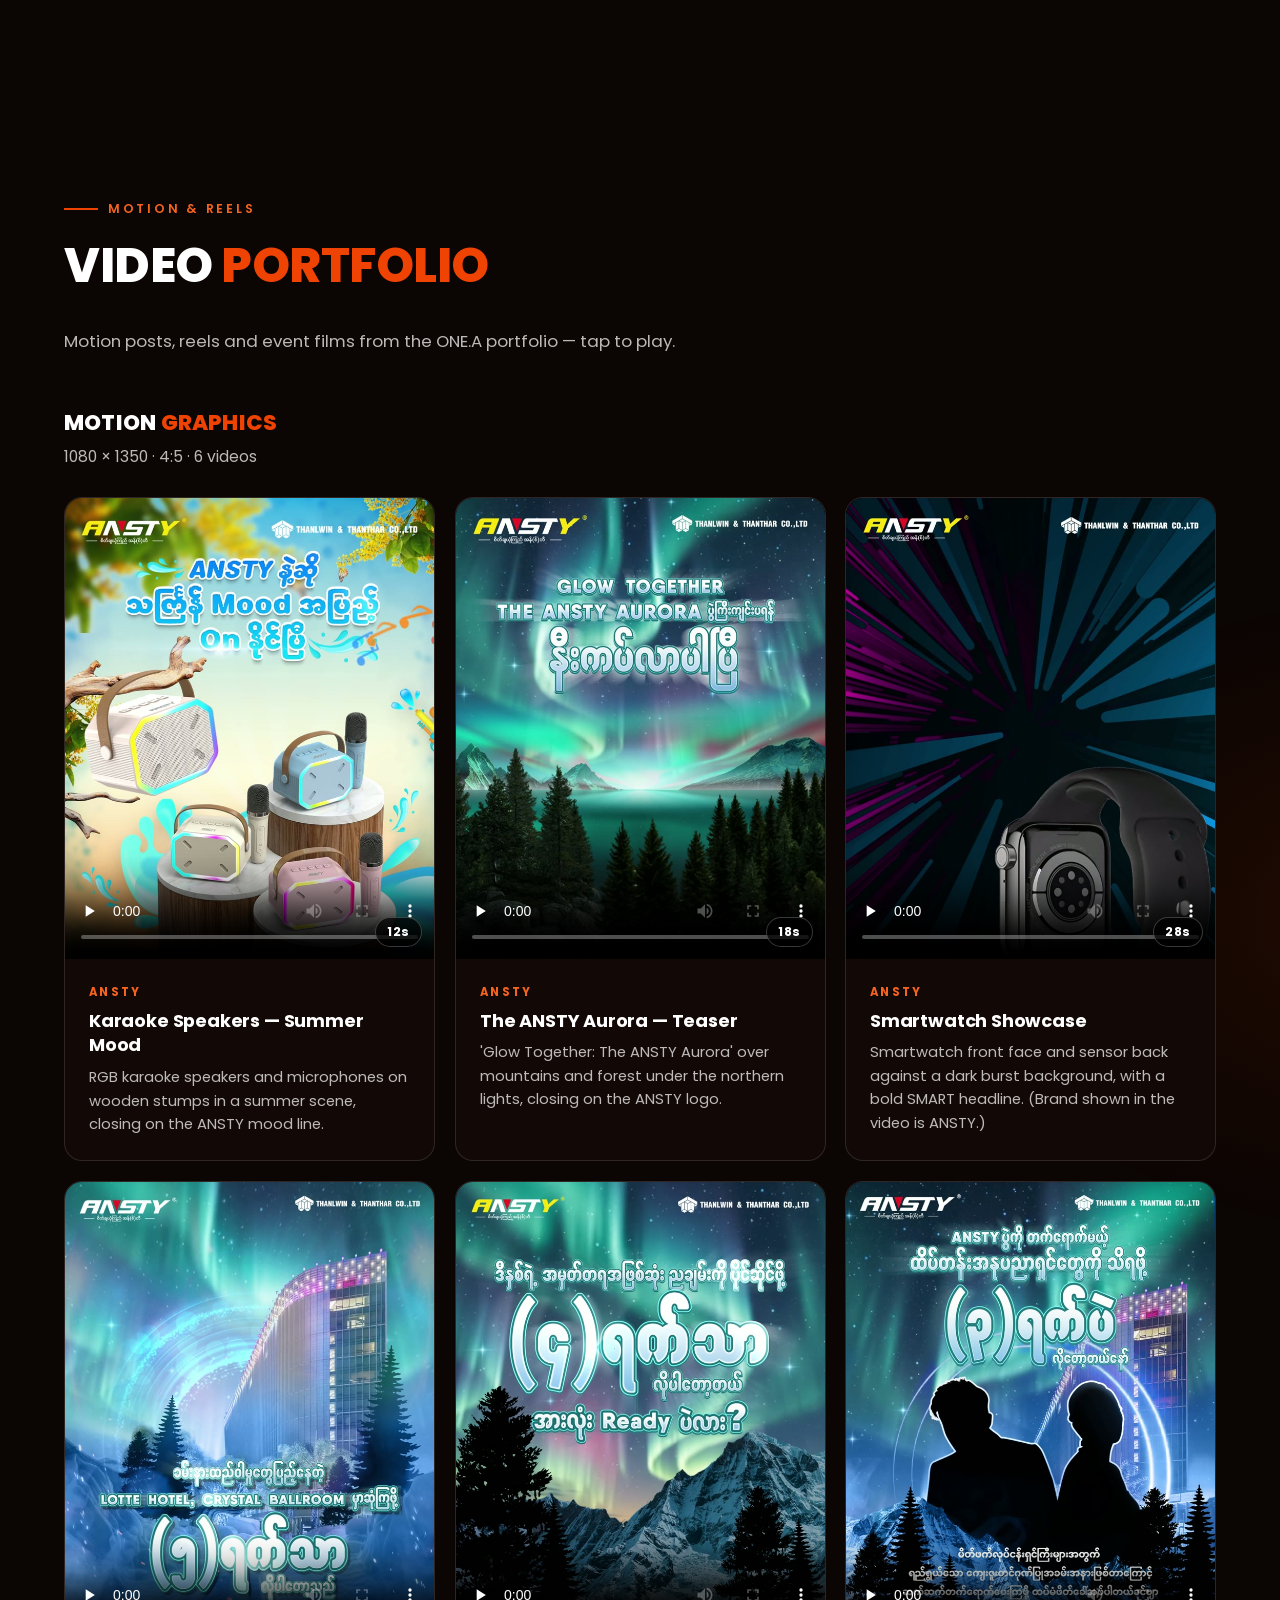
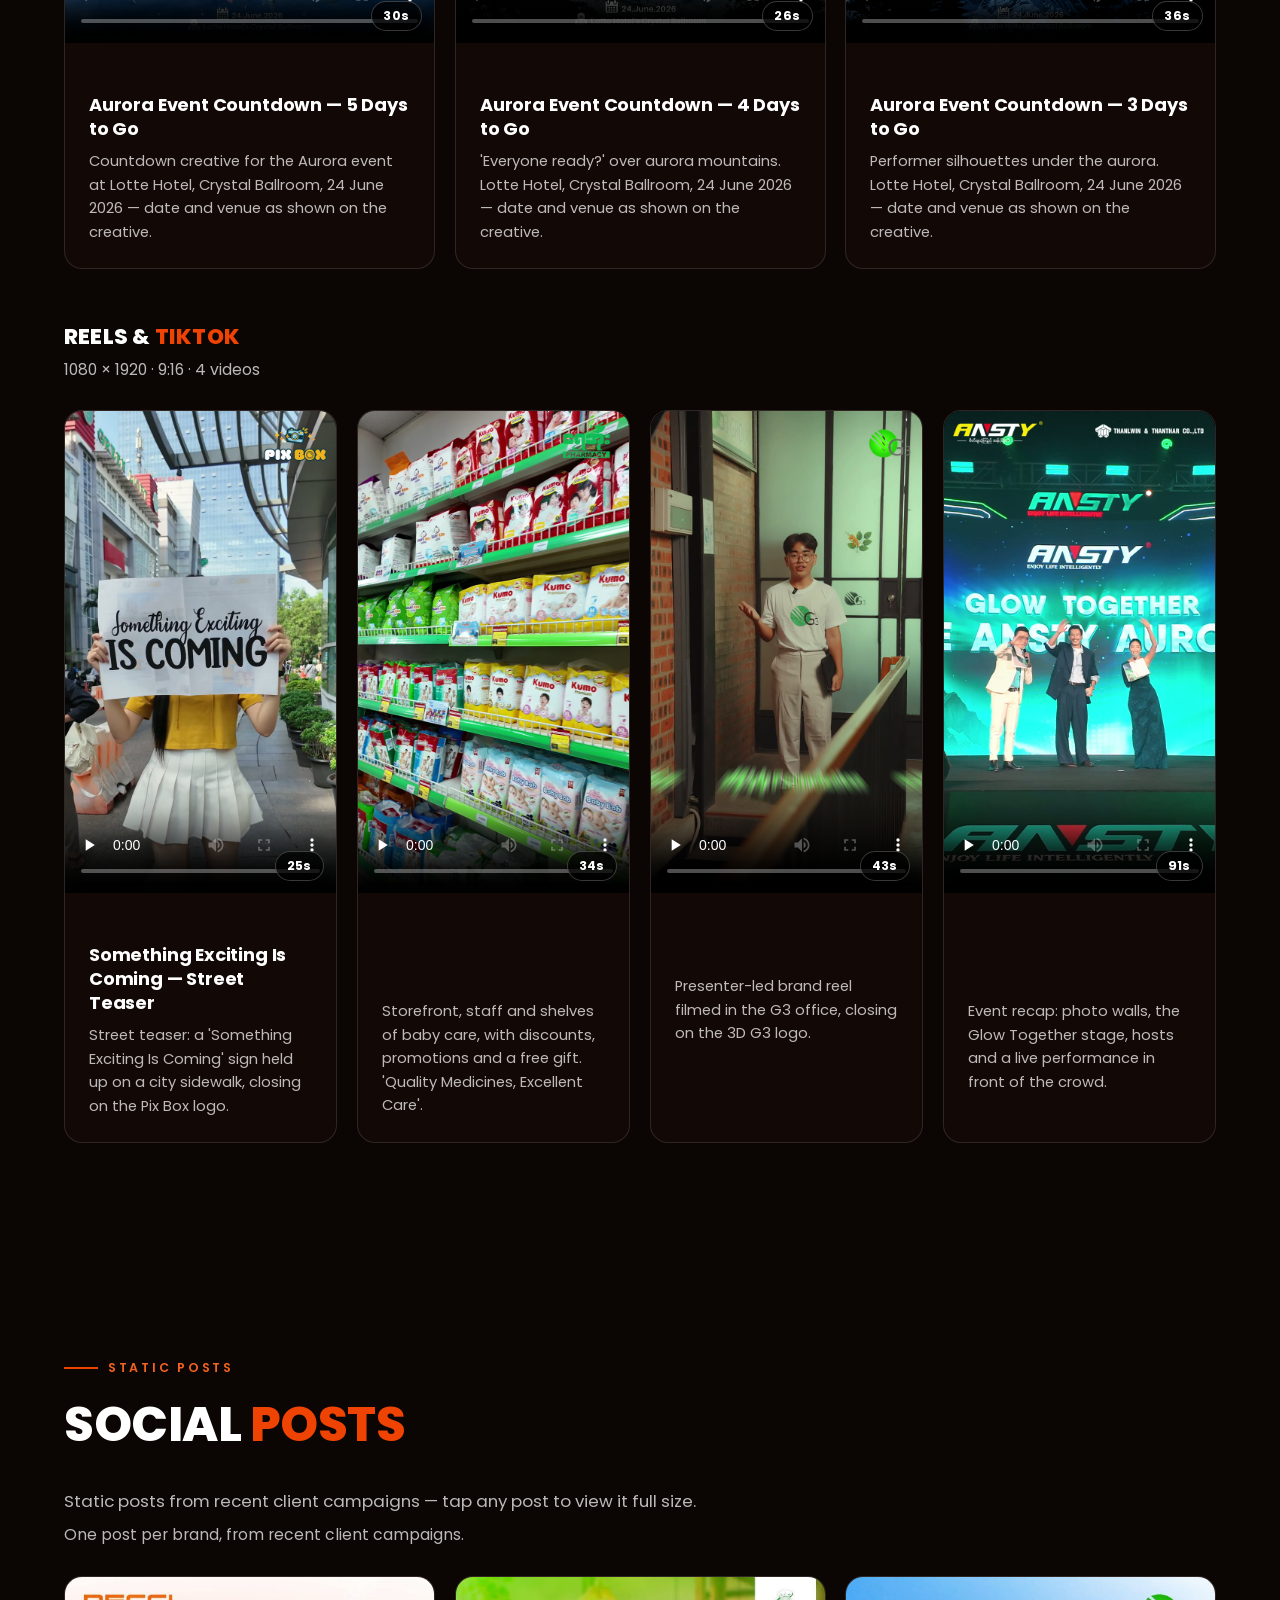
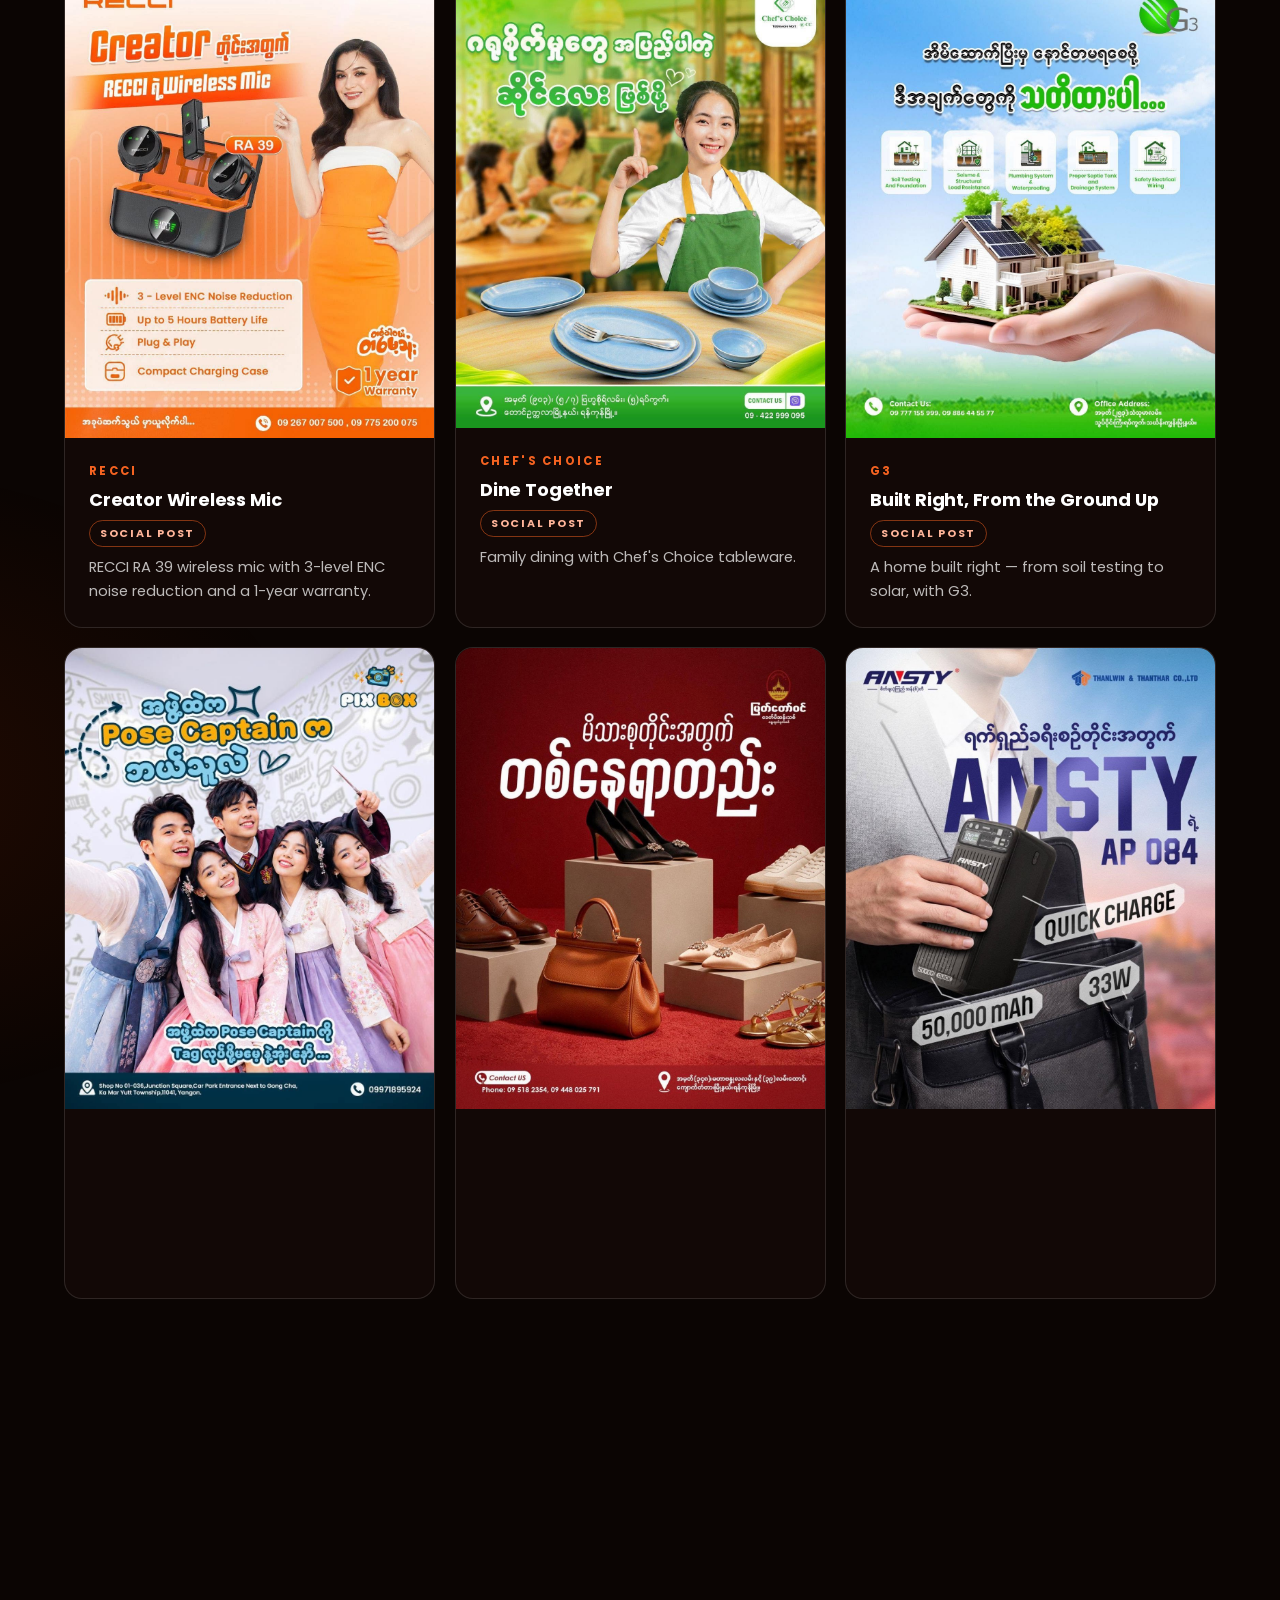
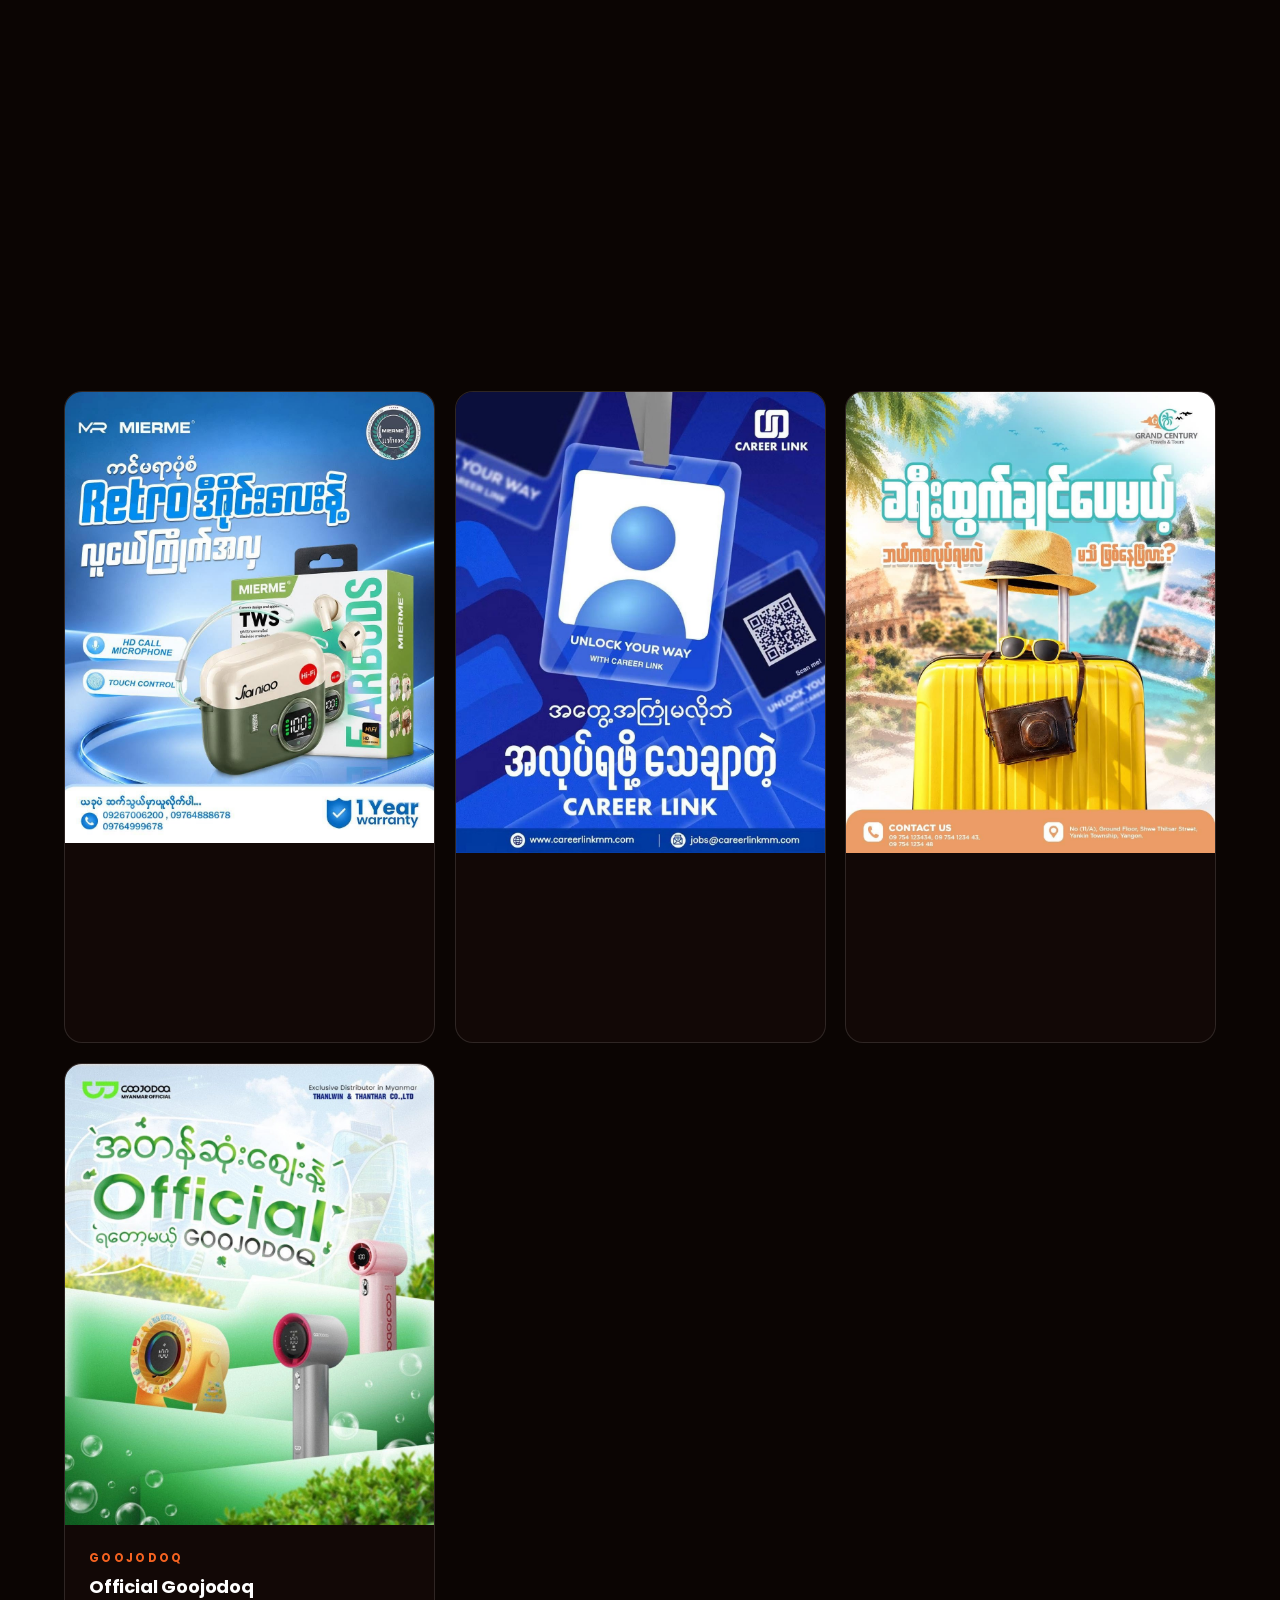
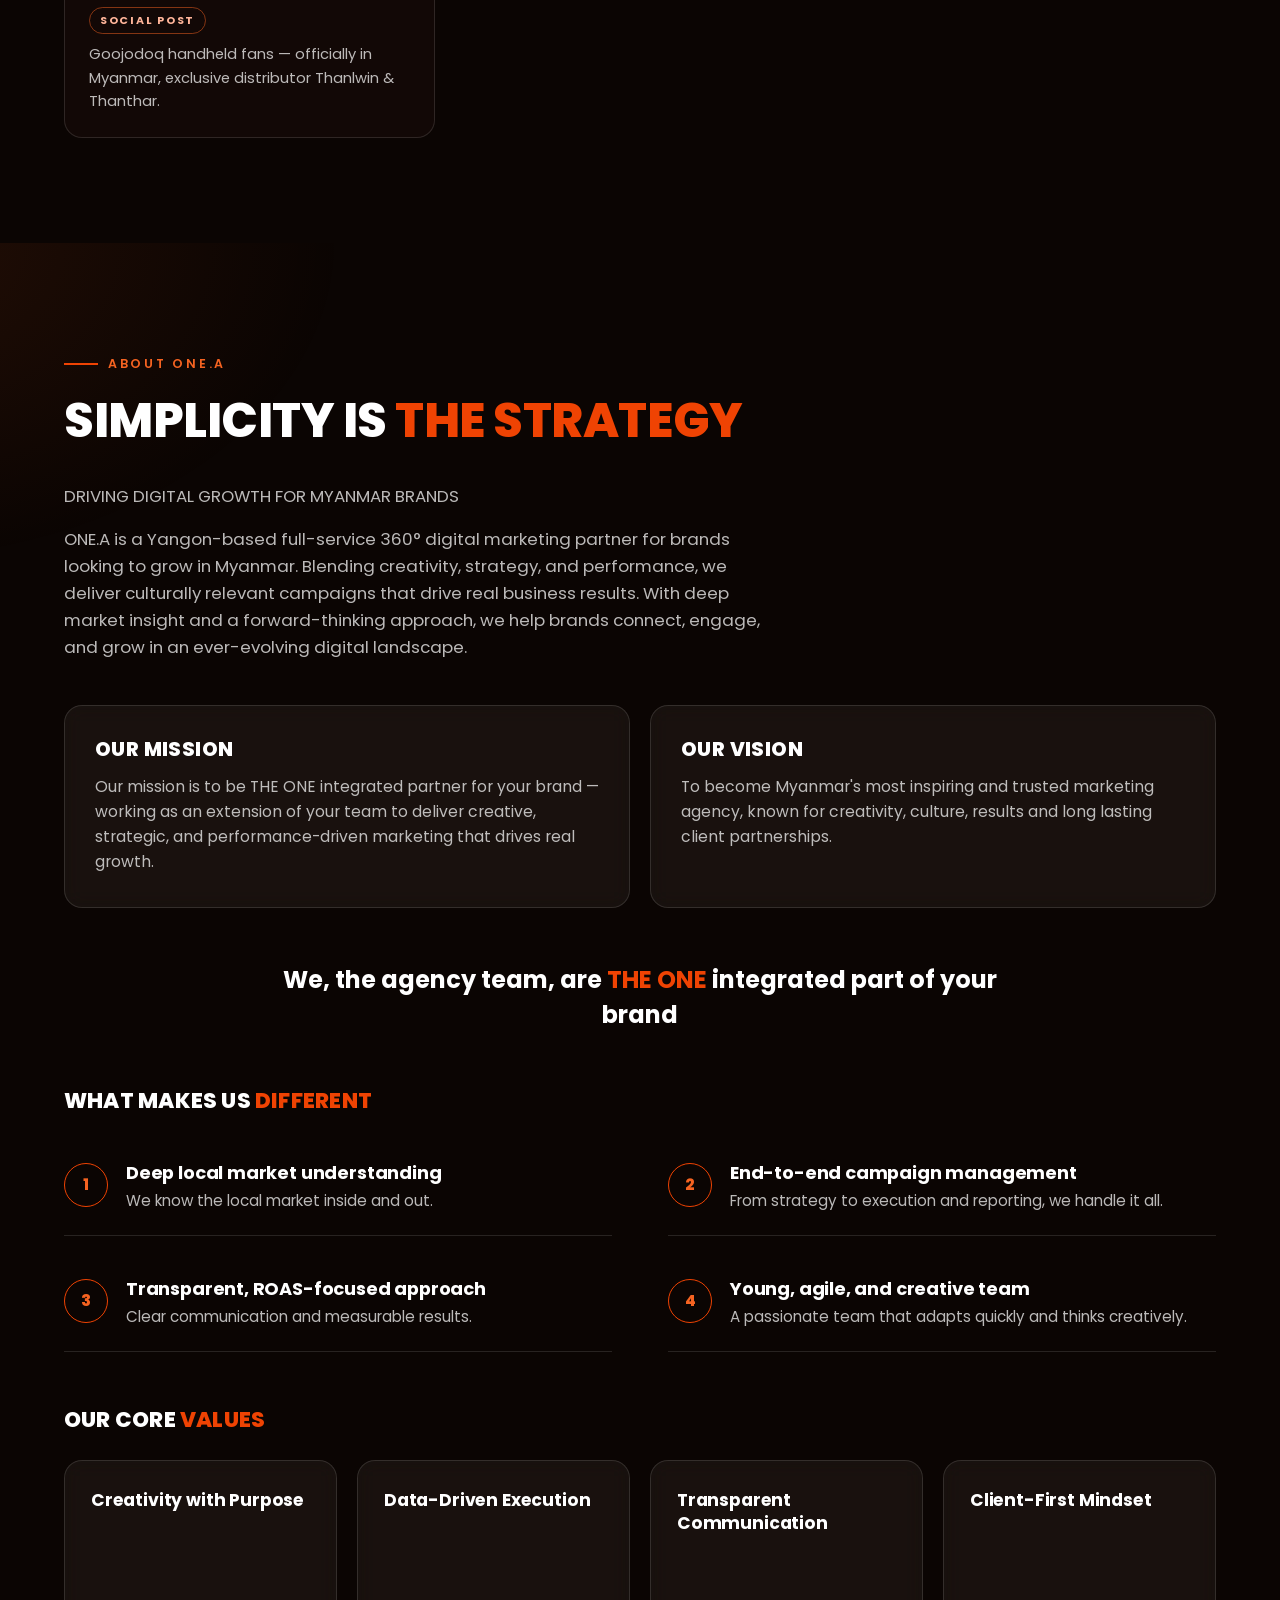
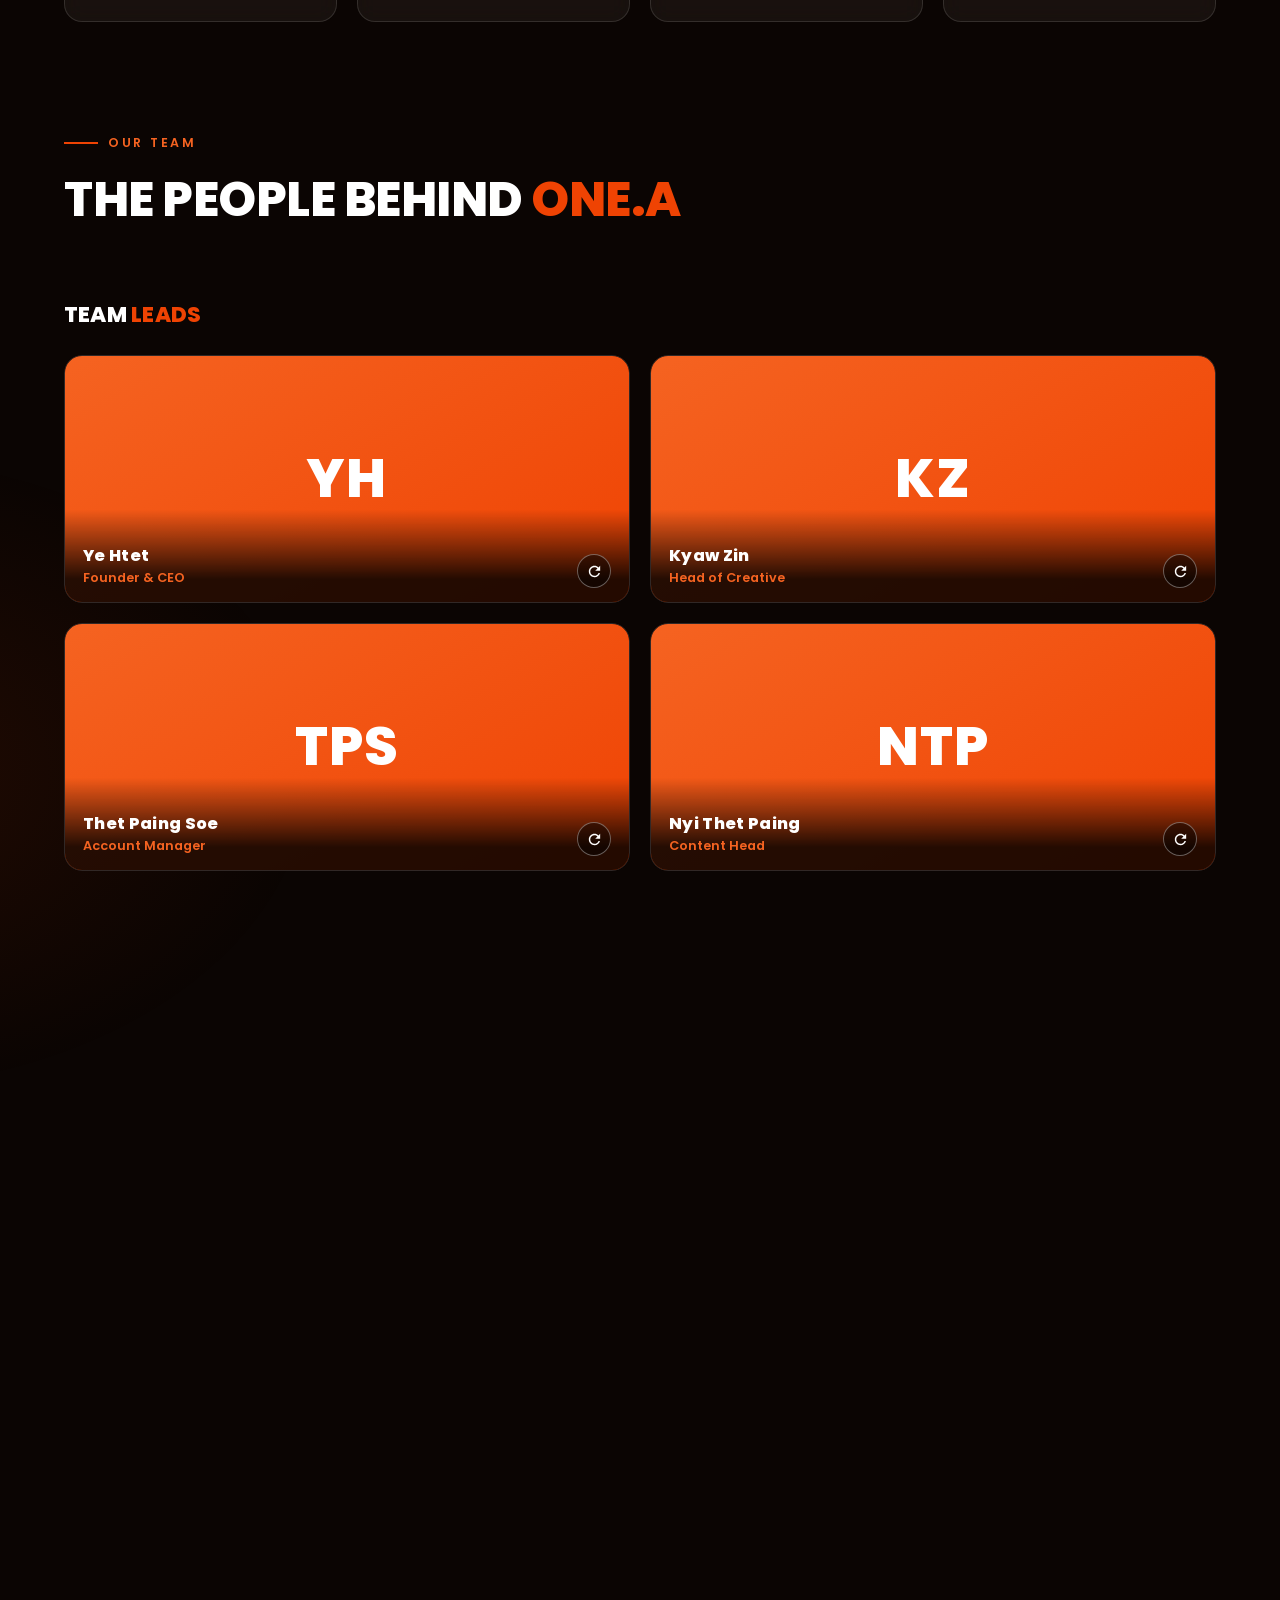
==== commit 0dcc43f5: "Our Folks: 3D flip cards for all team members (front photo + name tag, back role/About, no names on " ====
--- a/index.html
+++ b/index.html
@@ -989,53 +989,138 @@
   }
   .ind-chip:hover{border-color:rgba(245,99,33,.5);transform:translateY(-3px)}
   .team-grid{display:grid;grid-template-columns:repeat(2,1fr);gap:20px;margin-top:28px}
+  /* Team leads: 3D flip cards — full-photo front with a small name tag,
+     role + short About on the back (no name on the back — the front tag
+     already names them). Desktop flips on hover; tap/click and keyboard
+     toggle .flipped (phones have no hover). */
   .team-card{
-    border:1px solid var(--line);border-radius:var(--radius);padding:32px 30px;
-    display:flex;flex-direction:column;
-    transition:background .25s ease,border-color .25s ease,transform .45s cubic-bezier(.22,1.28,.36,1);
-  }
-  .team-card:hover{border-color:rgba(245,99,33,.5);transform:translateY(-5px)}
-  .team-top{display:flex;gap:18px;align-items:center}
-  .team-init{
-    width:56px;height:56px;border-radius:50%;background:var(--prime);color:#fff;flex-shrink:0;
-    display:flex;align-items:center;justify-content:center;font-weight:800;font-size:1.05rem;letter-spacing:.02em;
-  }
-  .team-card h3{font-size:1.3rem;font-weight:800;letter-spacing:.02em;line-height:1.2}
-  .team-role{color:var(--prime-2);font-size:.85rem;font-weight:600;margin-top:4px}
-  .team-bg{color:var(--faint);font-size:.88rem;margin-top:16px;line-height:1.55}
-  .team-card p.team-bio{color:var(--muted);font-size:.95rem;margin-top:10px;flex:1}
+    height:248px;padding:0;overflow:hidden;border-radius:var(--radius);cursor:pointer;
+    background:transparent;border:none;box-shadow:none;
+    perspective:1400px;-webkit-tap-highlight-color:transparent;
+    transition:opacity .6s ease,transform .8s cubic-bezier(.22,1.28,.36,1);
+  }
+  .team-card:hover{transform:none;box-shadow:none;border-color:transparent}
+  .team-card::before,.team-card::after{display:none}
+  .team-card:focus-visible{outline:2px solid var(--prime-2);outline-offset:3px;border-radius:var(--radius)}
+  .team-inner{
+    position:relative;width:100%;height:100%;
+    transform-style:preserve-3d;-webkit-transform-style:preserve-3d;
+    transition:transform .8s cubic-bezier(.3,.7,.3,1);
+  }
+  .team-card.flipped .team-inner,.team-card:focus-visible .team-inner{transform:rotateY(180deg)}
+  @media (hover:hover) and (pointer:fine){
+    .team-card:hover .team-inner{transform:rotateY(180deg)}
+  }
+  @media (prefers-reduced-motion:reduce){
+    .team-inner{transition:none}
+  }
+  .team-face{
+    position:absolute;inset:0;border-radius:var(--radius);overflow:hidden;
+    border:1px solid rgba(255,255,255,.13);background:var(--bg-2);
+    backface-visibility:hidden;-webkit-backface-visibility:hidden;
+  }
+  .team-media{position:absolute;inset:0;background:#000}
+  .team-media img.team-photo{position:absolute;inset:0;width:100%;height:100%;object-fit:cover;object-position:center 20%}
+  .team-media .team-init{
+    position:absolute;inset:0;background:linear-gradient(150deg,var(--prime-2),var(--prime));color:#fff;
+    display:flex;align-items:center;justify-content:center;font-weight:800;font-size:3.4rem;letter-spacing:.02em;
+  }
+  .team-front-bar{
+    position:absolute;left:0;right:0;bottom:0;z-index:2;
+    display:flex;align-items:flex-end;justify-content:space-between;gap:12px;
+    padding:36px 18px 14px;
+    background:linear-gradient(to top,rgba(0,0,0,.85) 25%,rgba(0,0,0,0));
+  }
+  .team-front-id{display:flex;flex-direction:column;min-width:0}
+  .team-front-name{font-size:1.02rem;font-weight:800;letter-spacing:.02em;line-height:1.2;color:#fff}
+  .team-front-role{font-size:.8rem;font-weight:600;color:var(--prime-2);margin-top:2px}
+  .team-flip-ic{
+    flex:0 0 auto;width:34px;height:34px;border-radius:50%;
+    border:1px solid rgba(255,255,255,.35);background:rgba(0,0,0,.45);color:#fff;
+    display:flex;align-items:center;justify-content:center;
+  }
+  .team-flip-ic svg{width:17px;height:17px;fill:currentColor;display:block}
+  .team-back{
+    transform:rotateY(180deg);display:flex;
+    background:linear-gradient(155deg,rgba(239,67,3,.22),rgba(18,8,6,.97) 58%);
+  }
+  .team-body{flex:1;min-width:0;padding:20px 24px;display:flex;flex-direction:column;justify-content:center;overflow-y:auto}
+  .team-card h3{font-size:1.35rem;font-weight:800;letter-spacing:.02em;line-height:1.2}
+  .team-role{color:var(--prime-2);font-size:.88rem;font-weight:600;margin-top:4px}
+  .team-bg{color:var(--faint);font-size:.88rem;margin-top:9px;line-height:1.5}
+  .team-card p.team-bio{color:var(--muted);font-size:.95rem;margin-top:6px;line-height:1.55}
   .core-grid{display:grid;grid-template-columns:repeat(2,1fr);gap:20px;margin-top:28px}
+  /* Core team: same 3D flip treatment as the leads — full-photo front with a
+     small name tag, role only on the back (no name on the back). NOTE: the
+     front face is built from divs only (no <b>/<span>), and the admin scrape
+     reads the name and role from the front's .core-front-name /
+     .core-front-role, since the back carries the role alone. */
   .core-card{
-    border:1px solid var(--line);border-radius:var(--radius);padding:32px 30px;
-    display:flex;flex-direction:row;align-items:center;gap:18px;
-    transition:background .25s ease,border-color .25s ease,transform .45s cubic-bezier(.22,1.28,.36,1);
-  }
-  .core-card:hover{border-color:rgba(245,99,33,.5);transform:translateY(-5px)}
-  .core-photo{width:56px;height:56px;border-radius:50%;object-fit:cover;flex-shrink:0;background:#000}
-  .core-init{
-    width:56px;height:56px;border-radius:50%;background:var(--prime);color:#fff;flex-shrink:0;
-    display:flex;align-items:center;justify-content:center;font-weight:800;font-size:1.05rem;font-style:normal;letter-spacing:.02em;
-  }
-  .core-txt{min-width:0;display:flex;flex-direction:column}
+    height:210px;padding:0;overflow:hidden;border-radius:var(--radius);cursor:pointer;
+    background:transparent;border:none;box-shadow:none;
+    perspective:1400px;-webkit-tap-highlight-color:transparent;
+  }
+  .core-card:hover{transform:none;box-shadow:none;border-color:transparent}
+  .core-card::before{display:none}
+  .core-card:focus-visible{outline:2px solid var(--prime-2);outline-offset:3px}
+  .core-inner,.talent-inner{
+    position:relative;width:100%;height:100%;
+    transform-style:preserve-3d;-webkit-transform-style:preserve-3d;
+    transition:transform .8s cubic-bezier(.3,.7,.3,1);
+  }
+  .core-card.flipped .core-inner,.talent-chip.flipped .talent-inner,
+  .core-card:focus-visible .core-inner,.talent-chip:focus-visible .talent-inner{transform:rotateY(180deg)}
+  @media (hover:hover) and (pointer:fine){
+    .core-card:hover .core-inner,.talent-chip:hover .talent-inner{transform:rotateY(180deg)}
+  }
+  @media (prefers-reduced-motion:reduce){
+    .core-inner,.talent-inner{transition:none}
+  }
+  .core-face,.talent-face{
+    position:absolute;inset:0;border-radius:var(--radius);overflow:hidden;
+    border:1px solid rgba(255,255,255,.13);background:var(--bg-2);
+    backface-visibility:hidden;-webkit-backface-visibility:hidden;
+  }
+  .core-back,.talent-back{
+    transform:rotateY(180deg);display:flex;
+    background:linear-gradient(155deg,rgba(239,67,3,.22),rgba(18,8,6,.97) 58%);
+  }
+  .core-media,.talent-media{position:absolute;inset:0;background:#000}
+  .core-media img.core-photo,.talent-media img.talent-photo{position:absolute;inset:0;width:100%;height:100%;object-fit:cover;object-position:center 20%}
+  .core-media .core-init,.talent-media .talent-init{
+    position:absolute;inset:0;background:linear-gradient(150deg,var(--prime-2),var(--prime));color:#fff;font-style:normal;
+    display:flex;align-items:center;justify-content:center;font-weight:800;font-size:3rem;letter-spacing:.02em;
+  }
+  .core-front-bar,.talent-front-bar{
+    position:absolute;left:0;right:0;bottom:0;z-index:2;
+    display:flex;align-items:flex-end;justify-content:space-between;gap:12px;
+    padding:36px 18px 14px;
+    background:linear-gradient(to top,rgba(0,0,0,.85) 25%,rgba(0,0,0,0));
+  }
+  .core-front-id,.talent-front-id{display:flex;flex-direction:column;min-width:0}
+  .core-front-name,.talent-front-name{font-size:1.02rem;font-weight:800;letter-spacing:.02em;line-height:1.2;color:#fff}
+  .core-front-role{font-size:.8rem;font-weight:600;color:var(--prime-2);margin-top:2px}
+  .core-body{flex:1;min-width:0;padding:20px 24px;display:flex;flex-direction:column;justify-content:center}
   .core-card b{display:block;font-size:1.3rem;font-weight:800;letter-spacing:.02em;line-height:1.2}
-  .core-card span{color:var(--prime-2);font-size:.85rem;font-weight:600;margin-top:4px}
+  .core-card span{color:var(--prime-2);font-size:1.05rem;font-weight:700}
   .talent-row{display:grid;grid-template-columns:repeat(2,1fr);gap:20px;margin-top:28px}
   .talent-lbl{grid-column:1/-1;color:var(--faint);font-size:.85rem;font-weight:600;letter-spacing:.14em;text-transform:uppercase}
+  /* Talent: flip cards too, keeping the big highlight frame (orange border + glow). */
   .talent-chip{
-    position:relative;overflow:hidden;
-    border:1px solid rgba(245,99,33,.45);border-radius:var(--radius);padding:20px;
+    position:relative;height:340px;padding:0;cursor:pointer;
+    border:1px solid rgba(245,99,33,.45);border-radius:var(--radius);
     background:linear-gradient(155deg,rgba(239,67,3,.16),rgba(239,67,3,.03) 58%);
     box-shadow:0 22px 44px -22px rgba(239,67,3,.5);
-    display:flex;flex-direction:column;color:var(--muted);
-    transition:border-color .25s ease,transform .45s cubic-bezier(.22,1.28,.36,1),box-shadow .25s ease;
-  }
-  .talent-chip:hover{border-color:var(--prime);transform:translateY(-5px);box-shadow:0 30px 54px -22px rgba(239,67,3,.65)}
-  .talent-photo{width:100%;aspect-ratio:4/3;border-radius:12px;object-fit:cover;background:#000}
-  .talent-init{
-    width:100%;aspect-ratio:4/3;border-radius:12px;background:var(--prime);color:#fff;
-    display:flex;align-items:center;justify-content:center;font-weight:800;font-size:3rem;font-style:normal;letter-spacing:.02em;
-  }
-  .talent-name{display:block;text-align:center;font-size:1.3rem;font-weight:800;letter-spacing:.02em;color:var(--ink);margin-top:18px}
+    perspective:1400px;-webkit-tap-highlight-color:transparent;
+    transition:border-color .25s ease,box-shadow .25s ease;
+  }
+  .talent-chip:hover{border-color:var(--prime);box-shadow:0 30px 54px -22px rgba(239,67,3,.65)}
+  .talent-chip:focus-visible{outline:2px solid var(--prime-2);outline-offset:3px}
+  .talent-face{border:none;border-radius:calc(var(--radius) - 1px)}
+  .talent-back{background:linear-gradient(155deg,rgba(239,67,3,.3),rgba(18,8,6,.97) 60%)}
+  .talent-body{flex:1;min-width:0;padding:22px;display:flex;flex-direction:column;justify-content:center;align-items:center;text-align:center}
+  .talent-name{display:block;text-align:center;font-size:1.5rem;font-weight:800;letter-spacing:.02em;color:var(--ink)}
+  .talent-about{color:var(--muted);font-size:.95rem;line-height:1.55;margin-top:10px;max-width:340px}
   .talent-note{color:var(--muted);margin-top:16px;font-size:.95rem}
   .trust-more{
     display:flex;flex-wrap:wrap;justify-content:center;align-items:baseline;gap:14px 32px;
@@ -1130,6 +1215,10 @@
     .hero{padding-top:calc(var(--header-h) + 48px)}
     .hero-tagline{flex-direction:column;gap:8px}
     .mv-grid,.team-grid,.core-grid,.talent-row{grid-template-columns:1fr}
+    .team-card{height:320px}
+    .team-body{padding:18px 20px}
+    .core-card{height:250px}
+    .talent-chip{height:320px}
     .ind-grid{grid-template-columns:repeat(2,1fr)}
     .paid-grid{grid-template-columns:repeat(3,1fr)}
     .svc-wide{flex-direction:column;align-items:flex-start;gap:14px}
@@ -1950,64 +2039,191 @@
     <h2 class="section-title reveal d1">The people behind <span class="accent">ONE.A</span></h2>
     <h3 class="subhead">Team <span class="accent">leads</span></h3>
     <div class="team-grid">
-      <article class="team-card reveal">
-        <div class="team-top">
-          <span class="team-init" aria-hidden="true">YH</span>
-          <div>
-            <h3>Ye Htet</h3>
-            <div class="team-role">Founder &amp; CEO</div>
+      <article class="team-card reveal" tabindex="0" role="button" aria-pressed="false" aria-label="Ye Htet, Founder and CEO — flip card to read the short bio">
+        <div class="team-inner">
+          <div class="team-face team-front">
+            <div class="team-media">
+              <span class="team-init" aria-hidden="true">YH</span>
+            </div>
+            <div class="team-front-bar" aria-hidden="true">
+              <span class="team-front-id"><span class="team-front-name">Ye Htet</span><span class="team-front-role">Founder &amp; CEO</span></span>
+              <span class="team-flip-ic"><svg viewBox="0 0 24 24"><path d="M17.65 6.35C16.2 4.9 14.21 4 12 4c-4.42 0-7.99 3.58-7.99 8s3.57 8 7.99 8c3.73 0 6.84-2.55 7.73-6h-2.08c-.82 2.33-3.04 4-5.65 4-3.31 0-6-2.69-6-6s2.69-6 6-6c1.66 0 3.14.69 4.22 1.78L13 11h7V4l-2.35 2.35z"/></svg></span>
+            </div>
           </div>
-        </div>
-        <p class="team-bg">Former Senior Brand Associate at BLAZON Group</p>
-        <p class="team-bio">Entrepreneur and marketing strategist with brand, retail, and training experience, leading ONE.A and RPDA to empower brands and young professionals in Myanmar.</p>
-      </article>
-      <article class="team-card reveal d1">
-        <div class="team-top">
-          <span class="team-init" aria-hidden="true">KZ</span>
-          <div>
-            <h3>Kyaw Zin</h3>
-            <div class="team-role">Head of Creative</div>
+          <div class="team-face team-back">
+            <div class="team-body">
+              <div class="team-role">Founder &amp; CEO</div>
+              <p class="team-bg">Former Senior Brand Associate at BLAZON Group</p>
+              <p class="team-bio">Entrepreneur and marketing strategist with brand, retail, and training experience, leading ONE.A and RPDA to empower brands and young professionals in Myanmar.</p>
+            </div>
           </div>
         </div>
-        <p class="team-bg">Senior Creative Designer at ATOM, part of the Beyond 360</p>
-        <p class="team-bio">Creative leader with 10+ years of experience in branding and rebranding, expert in building strong brand identities, leading creative strategy, and delivering impactful visual solutions that drive growth and market presence.</p>
-      </article>
-      <article class="team-card reveal">
-        <div class="team-top">
-          <span class="team-init" aria-hidden="true">TPS</span>
-          <div>
-            <h3>Thet Paing Soe</h3>
-            <div class="team-role">Account Manager</div>
+      </article>
+      <article class="team-card reveal d1" tabindex="0" role="button" aria-pressed="false" aria-label="Kyaw Zin, Head of Creative — flip card to read the short bio">
+        <div class="team-inner">
+          <div class="team-face team-front">
+            <div class="team-media">
+              <span class="team-init" aria-hidden="true">KZ</span>
+            </div>
+            <div class="team-front-bar" aria-hidden="true">
+              <span class="team-front-id"><span class="team-front-name">Kyaw Zin</span><span class="team-front-role">Head of Creative</span></span>
+              <span class="team-flip-ic"><svg viewBox="0 0 24 24"><path d="M17.65 6.35C16.2 4.9 14.21 4 12 4c-4.42 0-7.99 3.58-7.99 8s3.57 8 7.99 8c3.73 0 6.84-2.55 7.73-6h-2.08c-.82 2.33-3.04 4-5.65 4-3.31 0-6-2.69-6-6s2.69-6 6-6c1.66 0 3.14.69 4.22 1.78L13 11h7V4l-2.35 2.35z"/></svg></span>
+            </div>
           </div>
-        </div>
-        <p class="team-bg">Former Account Manager of BOOM Marketing Agency</p>
-        <p class="team-bio">Strategic Account Manager experienced in integrated marketing, social media planning, content creation, and performance-focused media buying.</p>
-      </article>
-      <article class="team-card reveal d1">
-        <div class="team-top">
-          <span class="team-init" aria-hidden="true">NTP</span>
-          <div>
-            <h3>Nyi Thet Paing</h3>
-            <div class="team-role">Content Head</div>
+          <div class="team-face team-back">
+            <div class="team-body">
+              <div class="team-role">Head of Creative</div>
+              <p class="team-bg">Senior Creative Designer at ATOM, part of the Beyond 360</p>
+              <p class="team-bio">Creative leader with 10+ years of experience in branding and rebranding, expert in building strong brand identities, leading creative strategy, and delivering impactful visual solutions that drive growth and market presence.</p>
+            </div>
           </div>
         </div>
-        <p class="team-bg">TBWA | Thailand strategic junior creative</p>
-        <p class="team-bio">Leading with innovation and creative storytelling. I empower creative teams to craft content that resonates, turning simple words into unstoppable brand power.</p>
+      </article>
+      <article class="team-card reveal" tabindex="0" role="button" aria-pressed="false" aria-label="Thet Paing Soe, Account Manager — flip card to read the short bio">
+        <div class="team-inner">
+          <div class="team-face team-front">
+            <div class="team-media">
+              <span class="team-init" aria-hidden="true">TPS</span>
+            </div>
+            <div class="team-front-bar" aria-hidden="true">
+              <span class="team-front-id"><span class="team-front-name">Thet Paing Soe</span><span class="team-front-role">Account Manager</span></span>
+              <span class="team-flip-ic"><svg viewBox="0 0 24 24"><path d="M17.65 6.35C16.2 4.9 14.21 4 12 4c-4.42 0-7.99 3.58-7.99 8s3.57 8 7.99 8c3.73 0 6.84-2.55 7.73-6h-2.08c-.82 2.33-3.04 4-5.65 4-3.31 0-6-2.69-6-6s2.69-6 6-6c1.66 0 3.14.69 4.22 1.78L13 11h7V4l-2.35 2.35z"/></svg></span>
+            </div>
+          </div>
+          <div class="team-face team-back">
+            <div class="team-body">
+              <div class="team-role">Account Manager</div>
+              <p class="team-bg">Former Account Manager of BOOM Marketing Agency</p>
+              <p class="team-bio">Strategic Account Manager experienced in integrated marketing, social media planning, content creation, and performance-focused media buying.</p>
+            </div>
+          </div>
+        </div>
+      </article>
+      <article class="team-card reveal d1" tabindex="0" role="button" aria-pressed="false" aria-label="Nyi Thet Paing, Content Head — flip card to read the short bio">
+        <div class="team-inner">
+          <div class="team-face team-front">
+            <div class="team-media">
+              <span class="team-init" aria-hidden="true">NTP</span>
+            </div>
+            <div class="team-front-bar" aria-hidden="true">
+              <span class="team-front-id"><span class="team-front-name">Nyi Thet Paing</span><span class="team-front-role">Content Head</span></span>
+              <span class="team-flip-ic"><svg viewBox="0 0 24 24"><path d="M17.65 6.35C16.2 4.9 14.21 4 12 4c-4.42 0-7.99 3.58-7.99 8s3.57 8 7.99 8c3.73 0 6.84-2.55 7.73-6h-2.08c-.82 2.33-3.04 4-5.65 4-3.31 0-6-2.69-6-6s2.69-6 6-6c1.66 0 3.14.69 4.22 1.78L13 11h7V4l-2.35 2.35z"/></svg></span>
+            </div>
+          </div>
+          <div class="team-face team-back">
+            <div class="team-body">
+              <div class="team-role">Content Head</div>
+              <p class="team-bg">TBWA | Thailand strategic junior creative</p>
+              <p class="team-bio">Leading with innovation and creative storytelling. I empower creative teams to craft content that resonates, turning simple words into unstoppable brand power.</p>
+            </div>
+          </div>
+        </div>
       </article>
     </div>
     <h3 class="subhead">Core <span class="accent">team</span></h3>
     <div class="core-grid">
-      <div class="core-card reveal"><i class="core-init" aria-hidden="true">KS</i><div class="core-txt"><b>Khaing Shun Thet</b><span>Senior Creative Designer</span></div></div>
-      <div class="core-card reveal d1"><i class="core-init" aria-hidden="true">MT</i><div class="core-txt"><b>Myat Thu Khaing</b><span>Senior Account Executive</span></div></div>
-      <div class="core-card reveal d2"><i class="core-init" aria-hidden="true">NH</i><div class="core-txt"><b>Nay Htet Paing</b><span>Creative Designer</span></div></div>
-      <div class="core-card reveal"><i class="core-init" aria-hidden="true">ZP</i><div class="core-txt"><b>Zun Pwint Phyu</b><span>Corporate Secretary</span></div></div>
-      <div class="core-card reveal d1"><i class="core-init" aria-hidden="true">MS</i><div class="core-txt"><b>Myat Shoon Lae Khaing</b><span>Junior Content Writer</span></div></div>
+      <div class="core-card reveal" tabindex="0" role="button" aria-pressed="false" aria-label="Khaing Shun Thet, Senior Creative Designer — flip card">
+        <div class="core-inner">
+          <div class="core-face core-front">
+            <div class="core-media"><i class="core-init" aria-hidden="true">KS</i></div>
+            <div class="core-front-bar" aria-hidden="true">
+              <div class="core-front-id"><div class="core-front-name">Khaing Shun Thet</div><div class="core-front-role">Senior Creative Designer</div></div>
+              <div class="team-flip-ic"><svg viewBox="0 0 24 24"><path d="M17.65 6.35C16.2 4.9 14.21 4 12 4c-4.42 0-7.99 3.58-7.99 8s3.57 8 7.99 8c3.73 0 6.84-2.55 7.73-6h-2.08c-.82 2.33-3.04 4-5.65 4-3.31 0-6-2.69-6-6s2.69-6 6-6c1.66 0 3.14.69 4.22 1.78L13 11h7V4l-2.35 2.35z"/></svg></div>
+            </div>
+          </div>
+          <div class="core-face core-back">
+            <div class="core-body"><span>Senior Creative Designer</span></div>
+          </div>
+        </div>
+      </div>
+      <div class="core-card reveal d1" tabindex="0" role="button" aria-pressed="false" aria-label="Myat Thu Khaing, Senior Account Executive — flip card">
+        <div class="core-inner">
+          <div class="core-face core-front">
+            <div class="core-media"><i class="core-init" aria-hidden="true">MT</i></div>
+            <div class="core-front-bar" aria-hidden="true">
+              <div class="core-front-id"><div class="core-front-name">Myat Thu Khaing</div><div class="core-front-role">Senior Account Executive</div></div>
+              <div class="team-flip-ic"><svg viewBox="0 0 24 24"><path d="M17.65 6.35C16.2 4.9 14.21 4 12 4c-4.42 0-7.99 3.58-7.99 8s3.57 8 7.99 8c3.73 0 6.84-2.55 7.73-6h-2.08c-.82 2.33-3.04 4-5.65 4-3.31 0-6-2.69-6-6s2.69-6 6-6c1.66 0 3.14.69 4.22 1.78L13 11h7V4l-2.35 2.35z"/></svg></div>
+            </div>
+          </div>
+          <div class="core-face core-back">
+            <div class="core-body"><span>Senior Account Executive</span></div>
+          </div>
+        </div>
+      </div>
+      <div class="core-card reveal d2" tabindex="0" role="button" aria-pressed="false" aria-label="Nay Htet Paing, Creative Designer — flip card">
+        <div class="core-inner">
+          <div class="core-face core-front">
+            <div class="core-media"><i class="core-init" aria-hidden="true">NH</i></div>
+            <div class="core-front-bar" aria-hidden="true">
+              <div class="core-front-id"><div class="core-front-name">Nay Htet Paing</div><div class="core-front-role">Creative Designer</div></div>
+              <div class="team-flip-ic"><svg viewBox="0 0 24 24"><path d="M17.65 6.35C16.2 4.9 14.21 4 12 4c-4.42 0-7.99 3.58-7.99 8s3.57 8 7.99 8c3.73 0 6.84-2.55 7.73-6h-2.08c-.82 2.33-3.04 4-5.65 4-3.31 0-6-2.69-6-6s2.69-6 6-6c1.66 0 3.14.69 4.22 1.78L13 11h7V4l-2.35 2.35z"/></svg></div>
+            </div>
+          </div>
+          <div class="core-face core-back">
+            <div class="core-body"><span>Creative Designer</span></div>
+          </div>
+        </div>
+      </div>
+      <div class="core-card reveal" tabindex="0" role="button" aria-pressed="false" aria-label="Zun Pwint Phyu, Corporate Secretary — flip card">
+        <div class="core-inner">
+          <div class="core-face core-front">
+            <div class="core-media"><i class="core-init" aria-hidden="true">ZP</i></div>
+            <div class="core-front-bar" aria-hidden="true">
+              <div class="core-front-id"><div class="core-front-name">Zun Pwint Phyu</div><div class="core-front-role">Corporate Secretary</div></div>
+              <div class="team-flip-ic"><svg viewBox="0 0 24 24"><path d="M17.65 6.35C16.2 4.9 14.21 4 12 4c-4.42 0-7.99 3.58-7.99 8s3.57 8 7.99 8c3.73 0 6.84-2.55 7.73-6h-2.08c-.82 2.33-3.04 4-5.65 4-3.31 0-6-2.69-6-6s2.69-6 6-6c1.66 0 3.14.69 4.22 1.78L13 11h7V4l-2.35 2.35z"/></svg></div>
+            </div>
+          </div>
+          <div class="core-face core-back">
+            <div class="core-body"><span>Corporate Secretary</span></div>
+          </div>
+        </div>
+      </div>
+      <div class="core-card reveal d1" tabindex="0" role="button" aria-pressed="false" aria-label="Myat Shoon Lae Khaing, Junior Content Writer — flip card">
+        <div class="core-inner">
+          <div class="core-face core-front">
+            <div class="core-media"><i class="core-init" aria-hidden="true">MS</i></div>
+            <div class="core-front-bar" aria-hidden="true">
+              <div class="core-front-id"><div class="core-front-name">Myat Shoon Lae Khaing</div><div class="core-front-role">Junior Content Writer</div></div>
+              <div class="team-flip-ic"><svg viewBox="0 0 24 24"><path d="M17.65 6.35C16.2 4.9 14.21 4 12 4c-4.42 0-7.99 3.58-7.99 8s3.57 8 7.99 8c3.73 0 6.84-2.55 7.73-6h-2.08c-.82 2.33-3.04 4-5.65 4-3.31 0-6-2.69-6-6s2.69-6 6-6c1.66 0 3.14.69 4.22 1.78L13 11h7V4l-2.35 2.35z"/></svg></div>
+            </div>
+          </div>
+          <div class="core-face core-back">
+            <div class="core-body"><span>Junior Content Writer</span></div>
+          </div>
+        </div>
+      </div>
     </div>
     <h3 class="subhead">Internal <span class="accent">Talent</span></h3>
     <div class="talent-row">
       <span class="talent-lbl">Internal Talent</span>
-      <span class="talent-chip"><i class="talent-init" aria-hidden="true">PT</i><span class="talent-name">Poe Thu</span></span>
-      <span class="talent-chip"><i class="talent-init" aria-hidden="true">EP</i><span class="talent-name">Ei Pyae (EP)</span></span>
+      <div class="talent-chip" tabindex="0" role="button" aria-pressed="false" aria-label="Poe Thu — flip card">
+        <div class="talent-inner">
+          <div class="talent-face talent-front">
+            <div class="talent-media"><i class="talent-init" aria-hidden="true">PT</i></div>
+            <div class="talent-front-bar" aria-hidden="true">
+              <div class="talent-front-id"><div class="talent-front-name">Poe Thu</div></div>
+              <div class="team-flip-ic"><svg viewBox="0 0 24 24"><path d="M17.65 6.35C16.2 4.9 14.21 4 12 4c-4.42 0-7.99 3.58-7.99 8s3.57 8 7.99 8c3.73 0 6.84-2.55 7.73-6h-2.08c-.82 2.33-3.04 4-5.65 4-3.31 0-6-2.69-6-6s2.69-6 6-6c1.66 0 3.14.69 4.22 1.78L13 11h7V4l-2.35 2.35z"/></svg></div>
+            </div>
+          </div>
+          <div class="talent-face talent-back">
+            <div class="talent-body"><p class="talent-about">In-house talent fronting ONE.A social content.</p></div>
+          </div>
+        </div>
+      </div>
+      <div class="talent-chip" tabindex="0" role="button" aria-pressed="false" aria-label="Ei Pyae (EP) — flip card">
+        <div class="talent-inner">
+          <div class="talent-face talent-front">
+            <div class="talent-media"><i class="talent-init" aria-hidden="true">EP</i></div>
+            <div class="talent-front-bar" aria-hidden="true">
+              <div class="talent-front-id"><div class="talent-front-name">Ei Pyae (EP)</div></div>
+              <div class="team-flip-ic"><svg viewBox="0 0 24 24"><path d="M17.65 6.35C16.2 4.9 14.21 4 12 4c-4.42 0-7.99 3.58-7.99 8s3.57 8 7.99 8c3.73 0 6.84-2.55 7.73-6h-2.08c-.82 2.33-3.04 4-5.65 4-3.31 0-6-2.69-6-6s2.69-6 6-6c1.66 0 3.14.69 4.22 1.78L13 11h7V4l-2.35 2.35z"/></svg></div>
+            </div>
+          </div>
+          <div class="talent-face talent-back">
+            <div class="talent-body"><p class="talent-about">In-house talent fronting ONE.A social content.</p></div>
+          </div>
+        </div>
+      </div>
     </div>
     <p class="talent-note">In-house talent fronting ONE.A social content.</p>
   </div>
@@ -2617,6 +2833,7 @@
         chip.style.setProperty("--wy", WAY[i][1] + "px");
         chip.style.animationDelay = "0.02s";
         chip.setAttribute("tabindex", "-1");
+        chip.setAttribute("aria-hidden", "true");
         chip.disabled = true;
         chip.innerHTML = "<span><img src=\"logos/" + b[2] + ".webp\" alt=\"" + b[1] + " logo\" decoding=\"async\"></span>";
         chip.firstChild.style.animationDelay = "0.87s";
@@ -2625,6 +2842,7 @@
         setTimeout(function(){
           chip.classList.add("settled");
           chip.removeAttribute("tabindex");
+          chip.removeAttribute("aria-hidden");
           chip.disabled = false;
         }, 870);
       }, 1000 + i * 140);
@@ -2723,6 +2941,24 @@
       if (tg.classList.contains("tap")) tg.classList.remove("tap");
     });
   }
+
+  /* Our Folks flip cards (leads, core team, talent): tap/click toggles the
+     flip (phones have no hover; on desktop CSS :hover flips too, and a click
+     pins the card open). */
+  var flipSel = "#team .team-card, #team .core-card, #team .talent-chip";
+  function flipTeamCard(card){
+    var on = card.classList.toggle("flipped");
+    card.setAttribute("aria-pressed", on ? "true" : "false");
+  }
+  document.addEventListener("click", function(e){
+    var card = e.target && e.target.closest ? e.target.closest(flipSel) : null;
+    if (card) flipTeamCard(card);
+  });
+  document.addEventListener("keydown", function(e){
+    if (e.key !== "Enter" && e.key !== " " && e.key !== "Spacebar") return;
+    var card = e.target && e.target.closest ? e.target.closest(flipSel) : null;
+    if (card && e.target === card) { e.preventDefault(); flipTeamCard(card); }
+  });
 })();
 </script>
 
@@ -2878,7 +3114,7 @@
     box-shadow:0 18px 40px -14px rgba(0,0,0,.8);
   }
   .oa-toast.show{opacity:1;transform:translate(-50%,0)}
-  .team-photo{width:56px;height:56px;border-radius:50%;object-fit:cover;flex-shrink:0;background:#000}
+  .team-photo{width:100%;height:100%;object-fit:cover;object-position:center 20%;background:#000}
   @media (max-width:700px){
     .oa-grid2{grid-template-columns:1fr}
     .oa-phead{gap:10px;padding:14px 16px}
@@ -3296,7 +3532,9 @@
       bio[id] = { bg: txt($(".team-bg", card)), bio: txt($(".team-bio", card)) };
       return {
         id: id,
-        name: txt($("h3", card)),
+        /* The back carries no name (role + About only), so the name is
+           read from the front tag; h3 kept as a legacy fallback. */
+        name: txt($(".team-front-name", card)) || txt($("h3", card)),
         role: txt($(".team-role", card)),
         photo_url: photo ? photo.getAttribute("src") : "",
         visible: true
@@ -3312,12 +3550,14 @@
       talent_subhead: subs[2] ? domRich(subs[2], "a") : "",
       core: $$(".core-grid .core-card").map(function(c){
         var img = $("img.core-photo", c);
-        return { name: txt($("b", c)), role: txt($("span", c)), photo_url: img ? (img.getAttribute("src") || "") : "" };
+        /* Back shows the role only — name + role are read from the front. */
+        return { name: txt($(".core-front-name", c)) || txt($("b", c)), role: txt($(".core-front-role", c)) || txt($("span", c)), photo_url: img ? (img.getAttribute("src") || "") : "" };
       }),
       talent_label: txt($(".talent-lbl")),
       talent: $$(".talent-row .talent-chip").map(function(c){
         var img = $("img.talent-photo", c);
-        var nameEl = $(".talent-name", c);
+        /* Back shows the About line only — the name is read from the front. */
+        var nameEl = $(".talent-front-name", c) || $(".talent-name", c);
         return { name: nameEl ? txt(nameEl) : txt(c), photo_url: img ? (img.getAttribute("src") || "") : "" };
       }),
       talent_note: txt($(".talent-note"))
@@ -3574,15 +3814,24 @@
       var photo = m.photo_url
         ? '<img class="team-photo" src="' + esc(m.photo_url) + '" alt="' + esc(m.name) + '">'
         : '<span class="team-init" aria-hidden="true">' + esc(initialsOf(m.name)) + "</span>";
-      return '<article class="team-card reveal in">' +
-        '<div class="team-top">' + photo +
-          "<div>" +
-            '<h3 class="in">' + esc(m.name) + "</h3>" +
-            '<div class="team-role in">' + esc(m.role) + "</div>" +
+      var flipIc = '<span class="team-flip-ic"><svg viewBox="0 0 24 24"><path d="M17.65 6.35C16.2 4.9 14.21 4 12 4c-4.42 0-7.99 3.58-7.99 8s3.57 8 7.99 8c3.73 0 6.84-2.55 7.73-6h-2.08c-.82 2.33-3.04 4-5.65 4-3.31 0-6-2.69-6-6s2.69-6 6-6c1.66 0 3.14.69 4.22 1.78L13 11h7V4l-2.35 2.35z"/></svg></span>';
+      return '<article class="team-card reveal in" tabindex="0" role="button" aria-pressed="false" aria-label="' + esc(m.name) + ", " + esc(m.role) + ' — flip card to read the short bio">' +
+        '<div class="team-inner">' +
+          '<div class="team-face team-front">' +
+            '<div class="team-media">' + photo + "</div>" +
+            '<div class="team-front-bar" aria-hidden="true">' +
+              '<span class="team-front-id"><span class="team-front-name">' + esc(m.name) + '</span><span class="team-front-role">' + esc(m.role) + "</span></span>" +
+              flipIc +
+            "</div>" +
+          "</div>" +
+          '<div class="team-face team-back">' +
+            '<div class="team-body">' +
+              '<div class="team-role in">' + esc(m.role) + "</div>" +
+              (bio.bg ? '<p class="team-bg in">' + esc(bio.bg) + "</p>" : "") +
+              (bio.bio ? '<p class="team-bio in">' + esc(bio.bio) + "</p>" : "") +
+            "</div>" +
           "</div>" +
         "</div>" +
-        (bio.bg ? '<p class="team-bg in">' + esc(bio.bg) + "</p>" : "") +
-        (bio.bio ? '<p class="team-bio in">' + esc(bio.bio) + "</p>" : "") +
         "</article>";
     }).join("");
   }
@@ -3595,24 +3844,51 @@
     if (Array.isArray(x.core)) {
       var grid = $(".core-grid");
       if (grid) {
+        var flipIc = '<div class="team-flip-ic"><svg viewBox="0 0 24 24"><path d="M17.65 6.35C16.2 4.9 14.21 4 12 4c-4.42 0-7.99 3.58-7.99 8s3.57 8 7.99 8c3.73 0 6.84-2.55 7.73-6h-2.08c-.82 2.33-3.04 4-5.65 4-3.31 0-6-2.69-6-6s2.69-6 6-6c1.66 0 3.14.69 4.22 1.78L13 11h7V4l-2.35 2.35z"/></svg></div>';
         grid.innerHTML = x.core.map(function(c){
           var avatar = c.photo_url
             ? '<img class="core-photo" src="' + esc(c.photo_url) + '" alt="' + esc(c.name) + '">'
             : '<i class="core-init" aria-hidden="true">' + esc(initialsOf(c.name)) + "</i>";
-          return '<div class="core-card reveal in">' + avatar + '<div class="core-txt"><b class="in">' + esc(c.name) + '</b><span class="in">' + esc(c.role) + "</span></div></div>";
+          return '<div class="core-card reveal in" tabindex="0" role="button" aria-pressed="false" aria-label="' + esc(c.name) + ", " + esc(c.role) + ' — flip card">' +
+            '<div class="core-inner">' +
+              '<div class="core-face core-front">' +
+                '<div class="core-media">' + avatar + "</div>" +
+                '<div class="core-front-bar" aria-hidden="true">' +
+                  '<div class="core-front-id"><div class="core-front-name">' + esc(c.name) + '</div><div class="core-front-role">' + esc(c.role) + "</div></div>" +
+                  flipIc +
+                "</div>" +
+              "</div>" +
+              '<div class="core-face core-back">' +
+                '<div class="core-body"><span class="in">' + esc(c.role) + "</span></div>" +
+              "</div>" +
+            "</div></div>";
         }).join("");
       }
     }
     if (Array.isArray(x.talent)) {
       var row = $(".talent-row");
       if (row) {
+        var tFlipIc = '<div class="team-flip-ic"><svg viewBox="0 0 24 24"><path d="M17.65 6.35C16.2 4.9 14.21 4 12 4c-4.42 0-7.99 3.58-7.99 8s3.57 8 7.99 8c3.73 0 6.84-2.55 7.73-6h-2.08c-.82 2.33-3.04 4-5.65 4-3.31 0-6-2.69-6-6s2.69-6 6-6c1.66 0 3.14.69 4.22 1.78L13 11h7V4l-2.35 2.35z"/></svg></div>';
+        var tAbout = x.talent_note || "In-house talent fronting ONE.A social content.";
         row.innerHTML = '<span class="talent-lbl in">' + esc(x.talent_label || "Internal Talent") + "</span>" +
           x.talent.map(function(t){
             var item = typeof t === "string" ? { name: t, photo_url: "" } : t;
             var avatar = item.photo_url
               ? '<img class="talent-photo" src="' + esc(item.photo_url) + '" alt="' + esc(item.name) + '">'
               : '<i class="talent-init" aria-hidden="true">' + esc(initialsOf(item.name)) + "</i>";
-            return '<span class="talent-chip in">' + avatar + '<span class="talent-name">' + esc(item.name) + "</span></span>";
+            return '<div class="talent-chip in" tabindex="0" role="button" aria-pressed="false" aria-label="' + esc(item.name) + ' — flip card">' +
+              '<div class="talent-inner">' +
+                '<div class="talent-face talent-front">' +
+                  '<div class="talent-media">' + avatar + "</div>" +
+                  '<div class="talent-front-bar" aria-hidden="true">' +
+                    '<div class="talent-front-id"><div class="talent-front-name">' + esc(item.name) + "</div></div>" +
+                    tFlipIc +
+                  "</div>" +
+                "</div>" +
+                '<div class="talent-face talent-back">' +
+                  '<div class="talent-body"><p class="talent-about">' + esc(tAbout) + "</p></div>" +
+                "</div>" +
+              "</div></div>";
           }).join("");
       }
     }
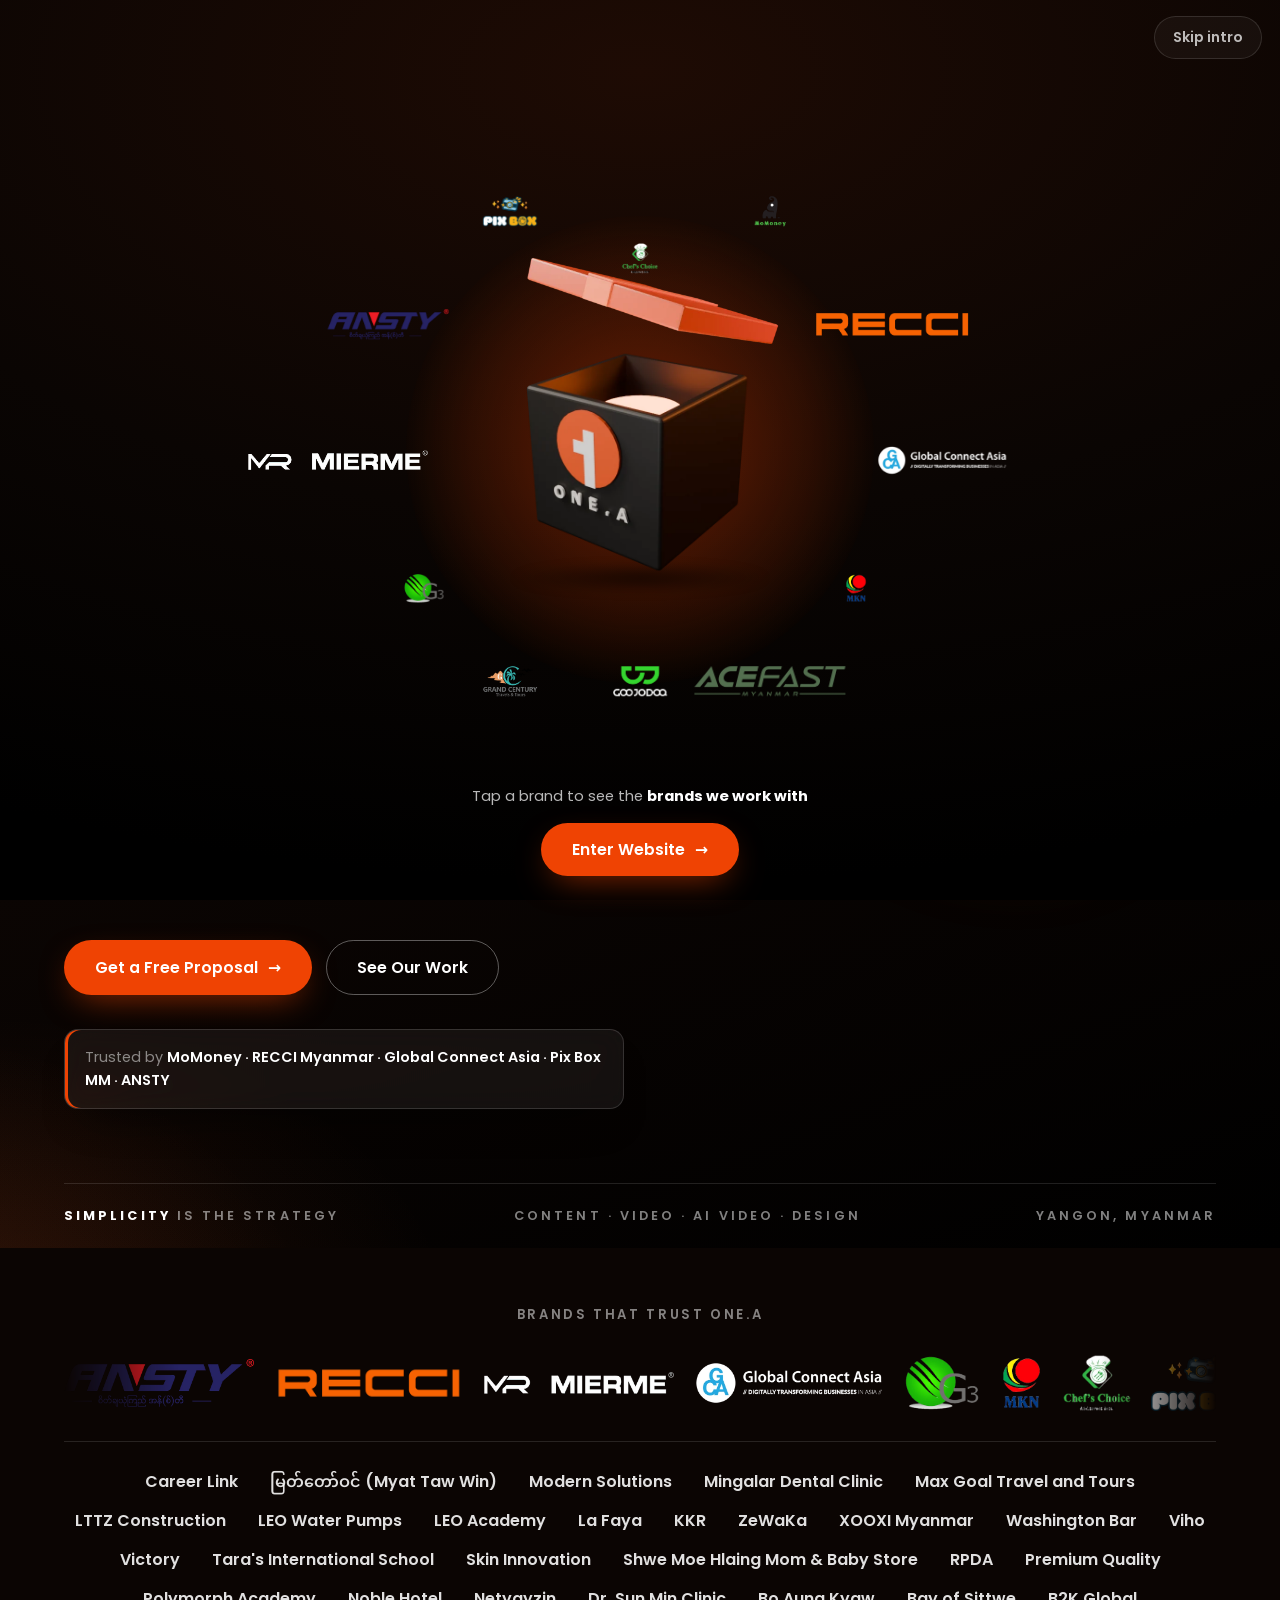
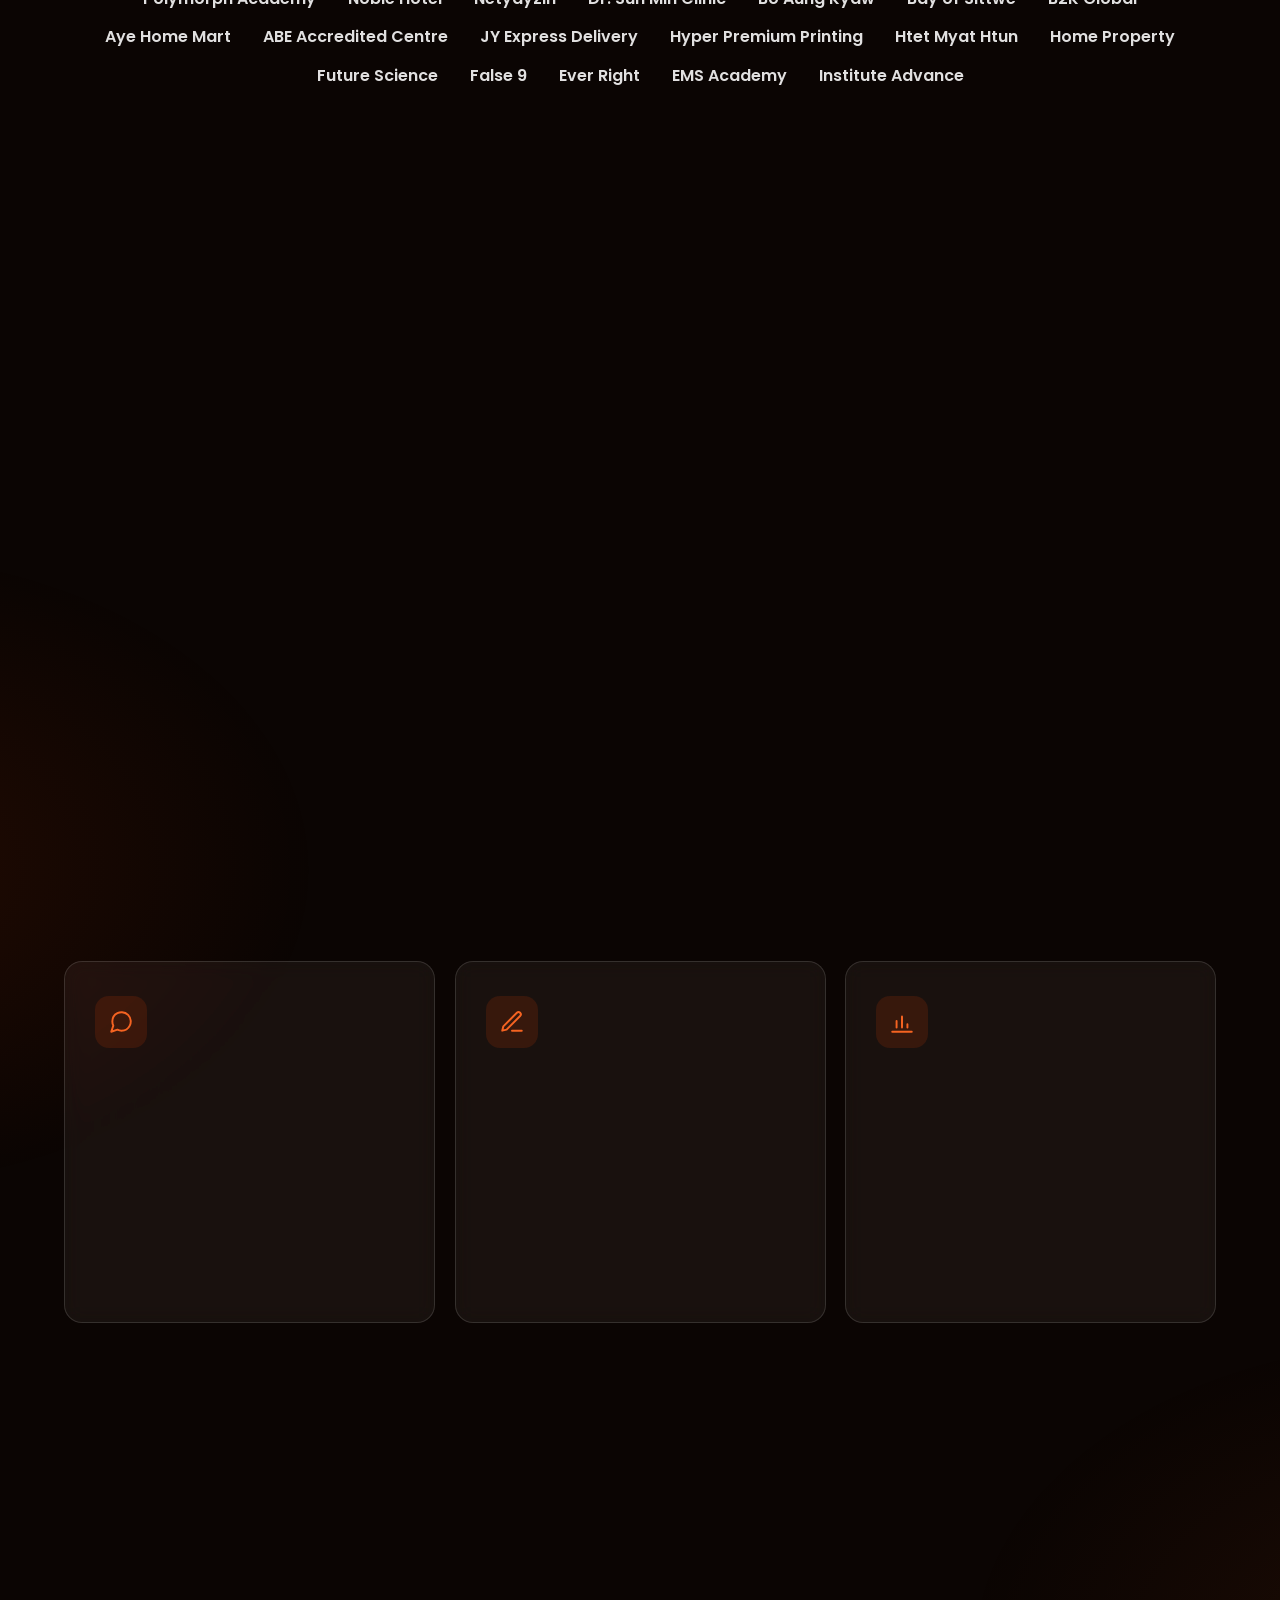
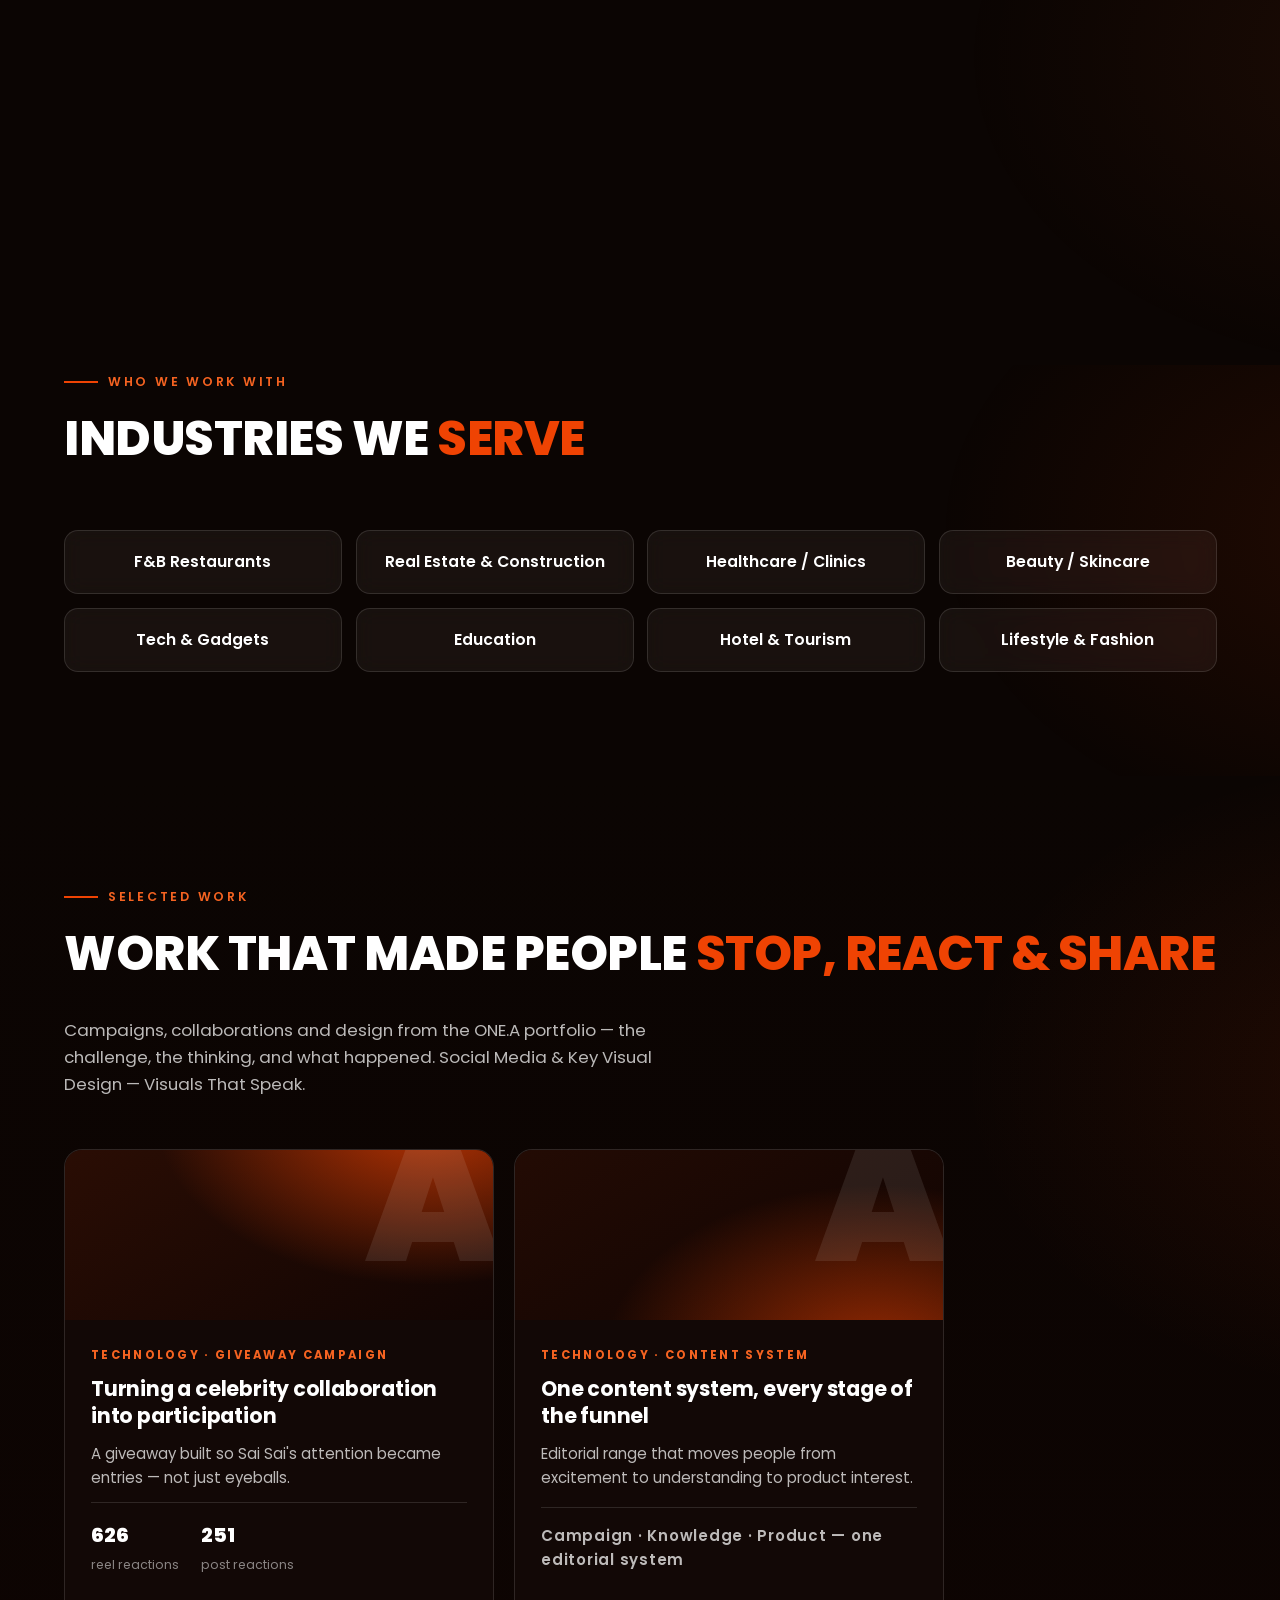
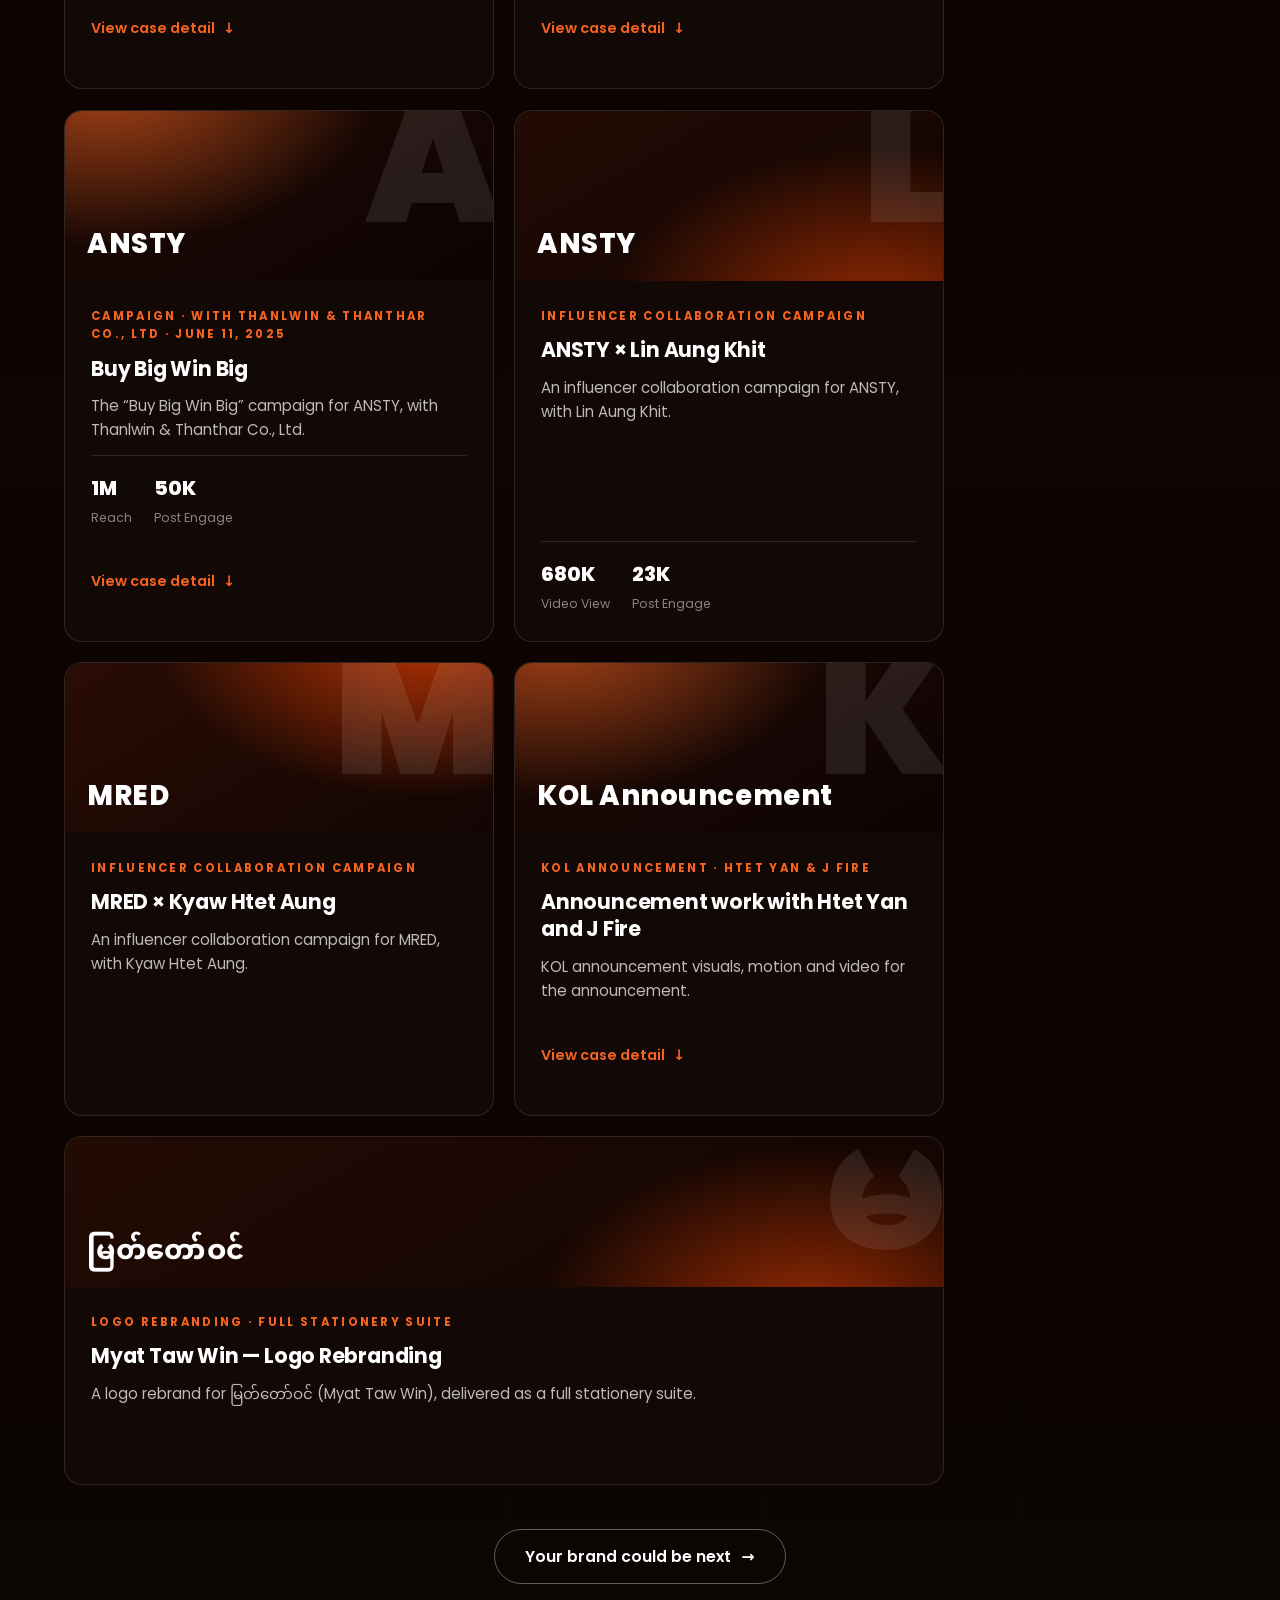
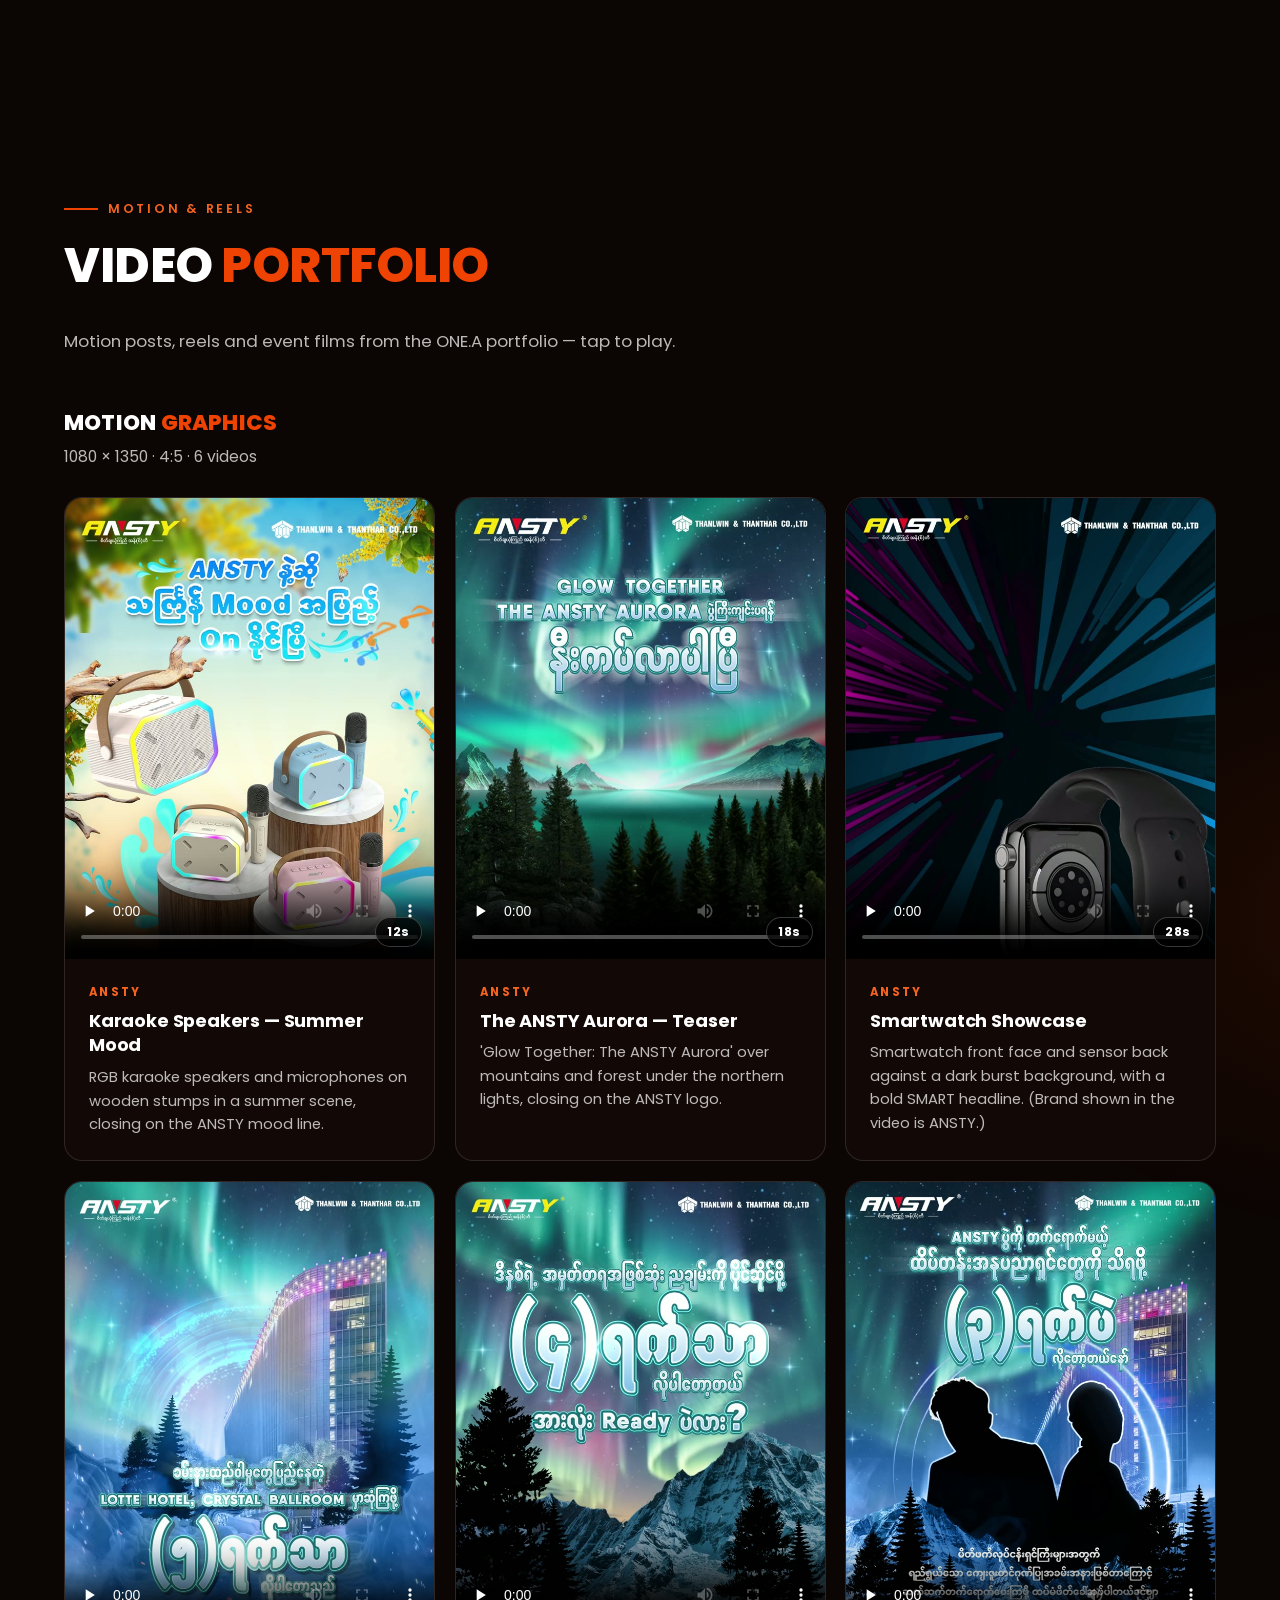
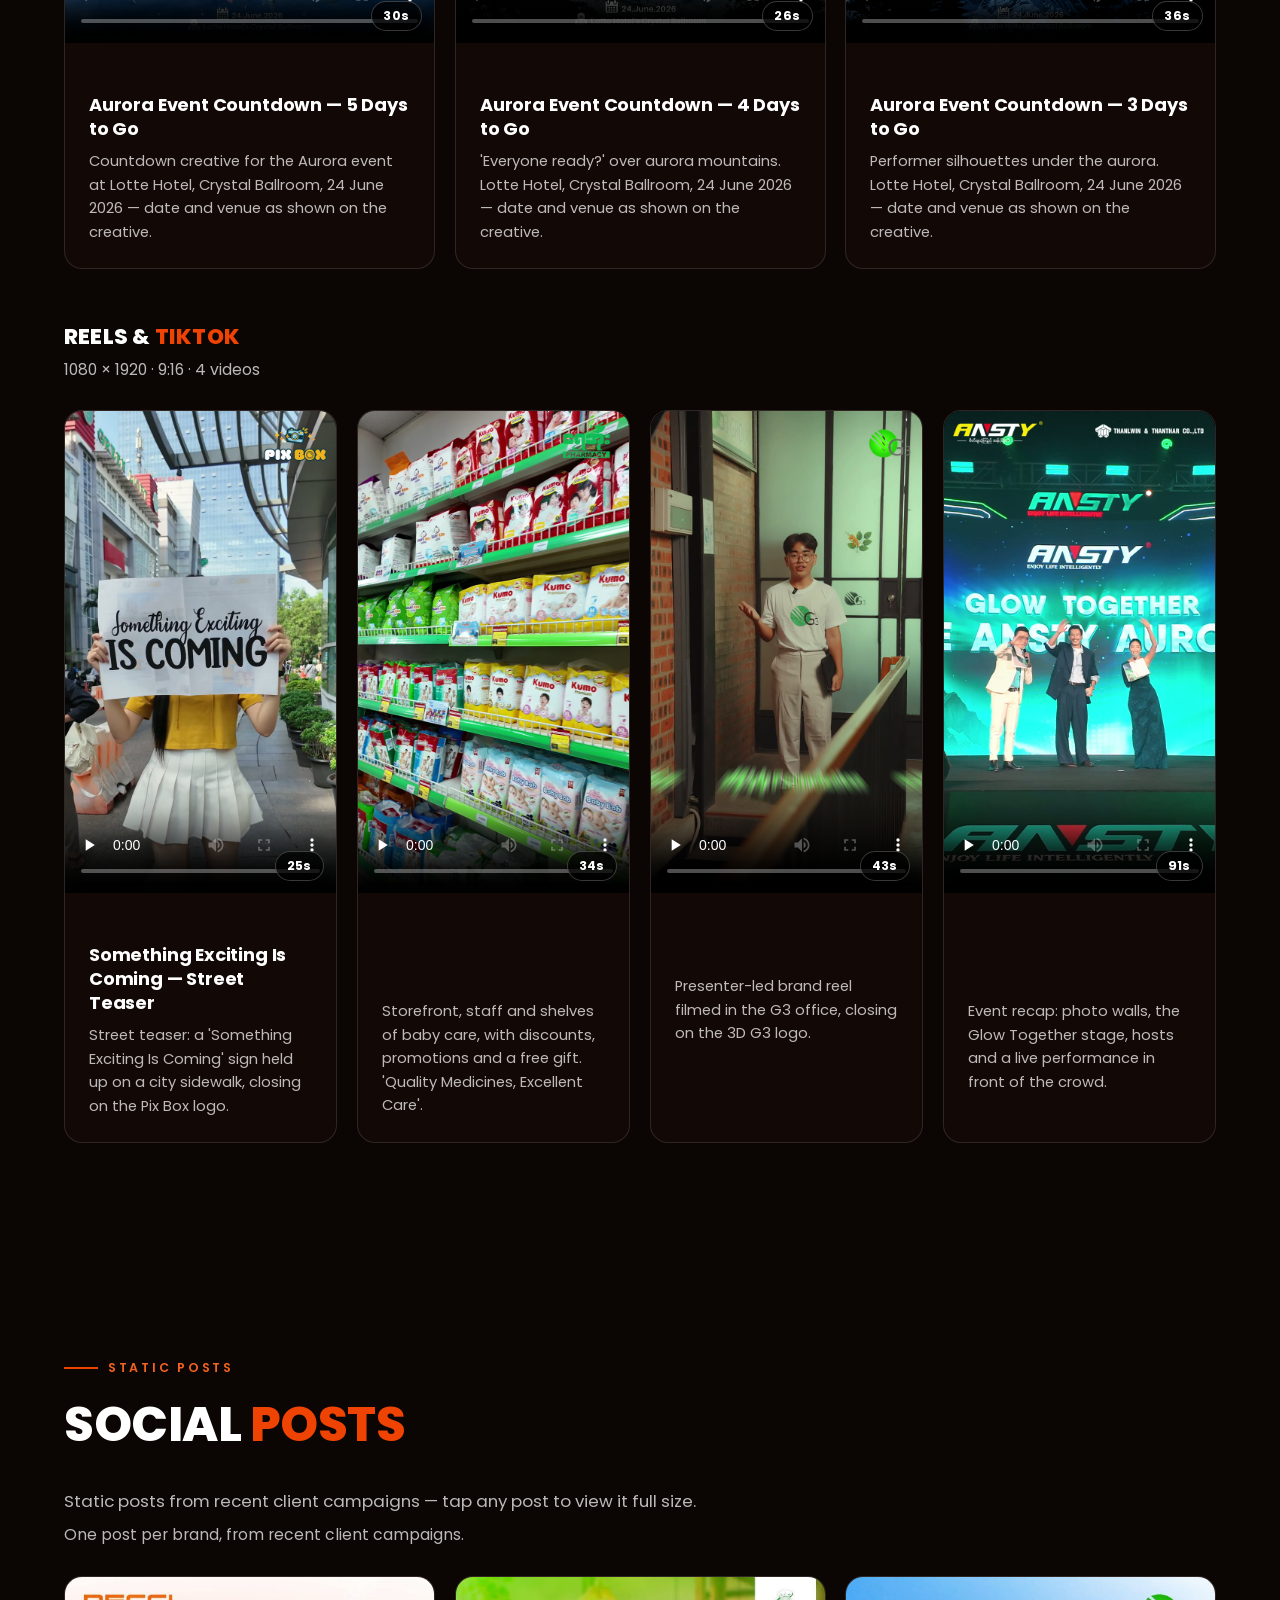
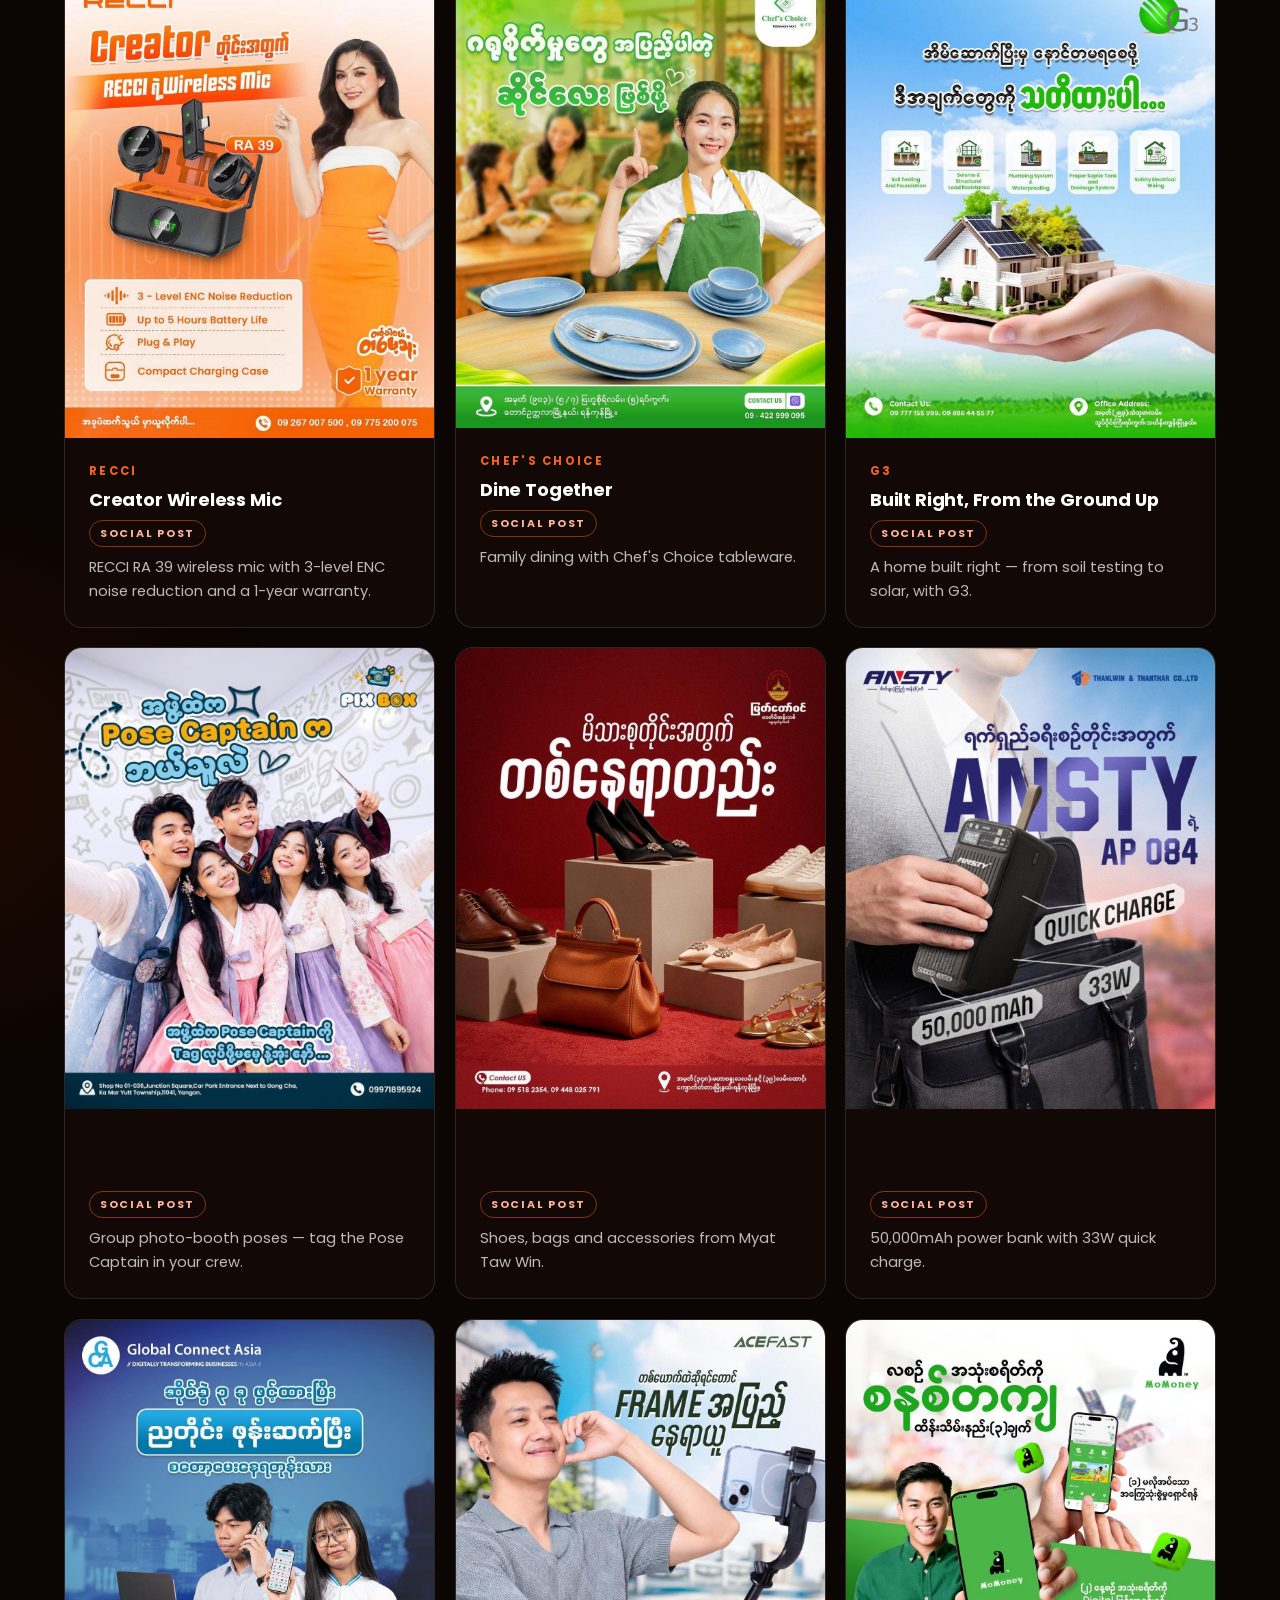
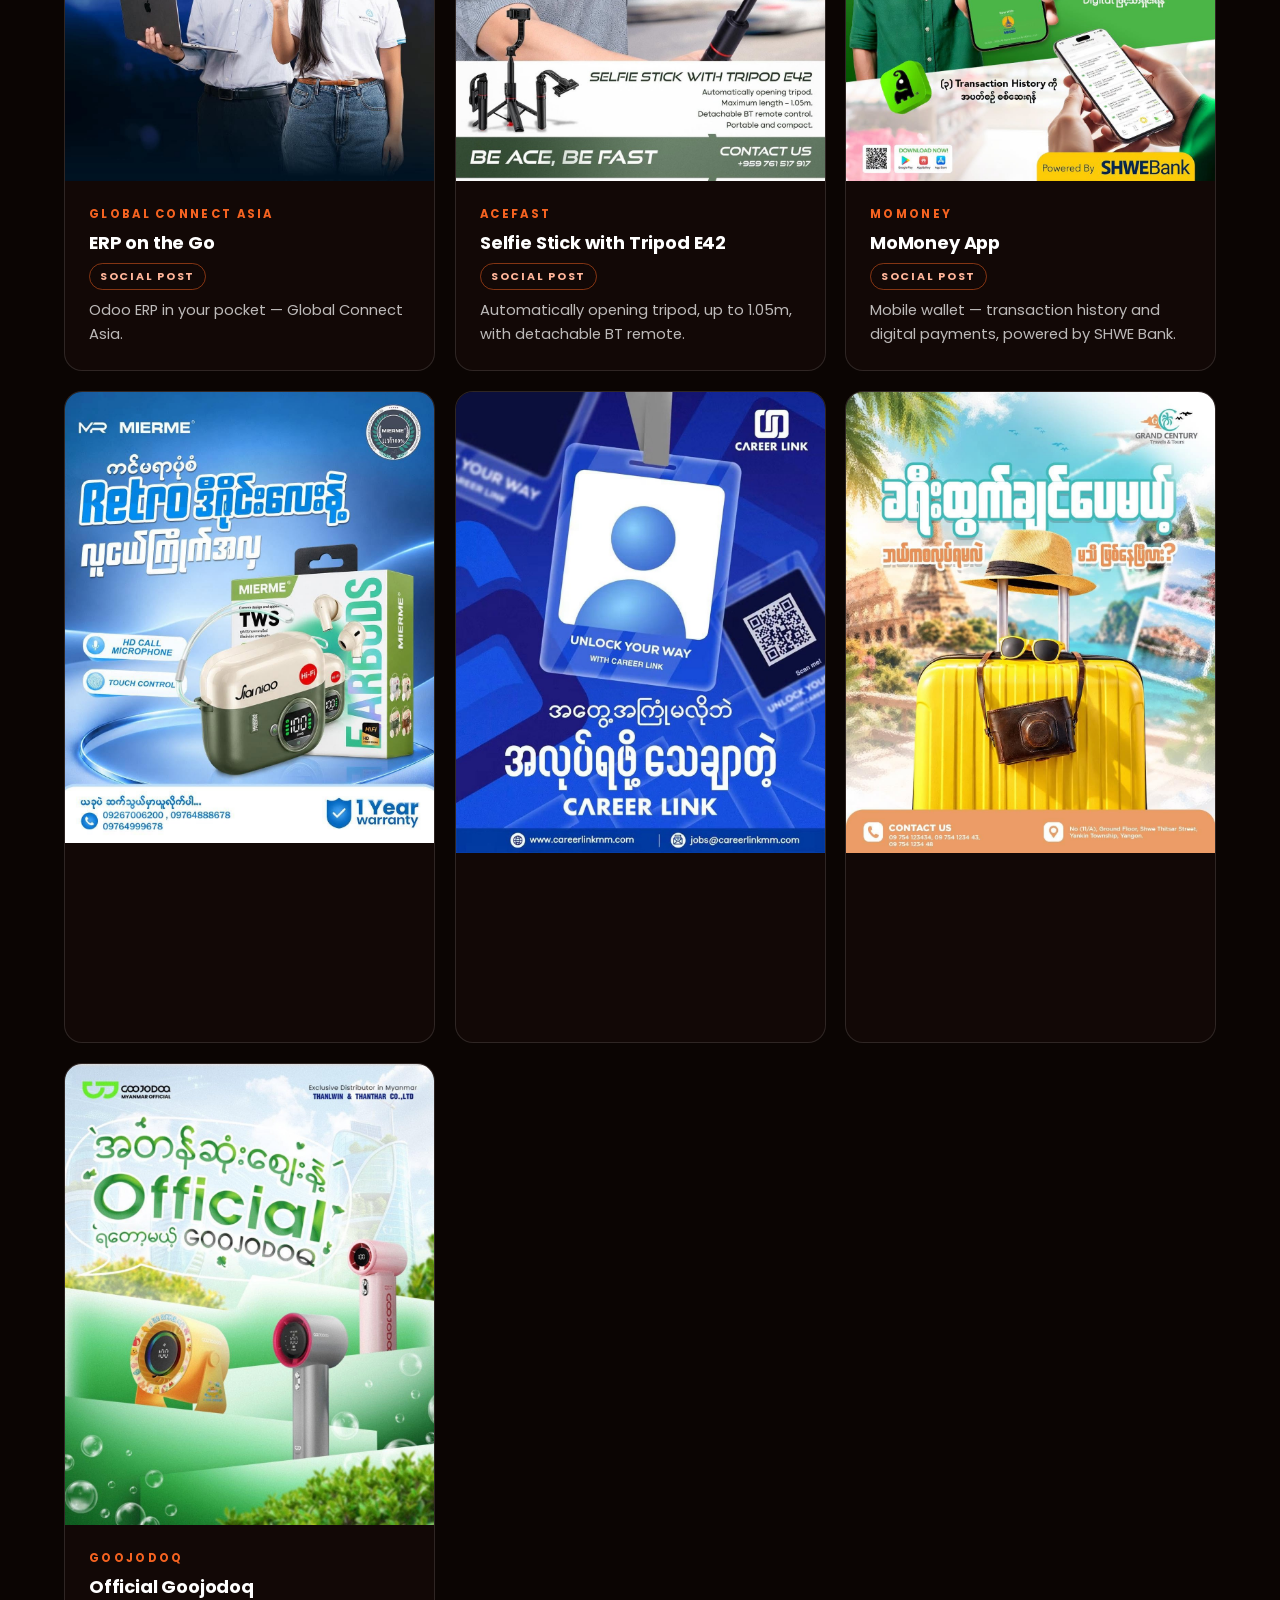
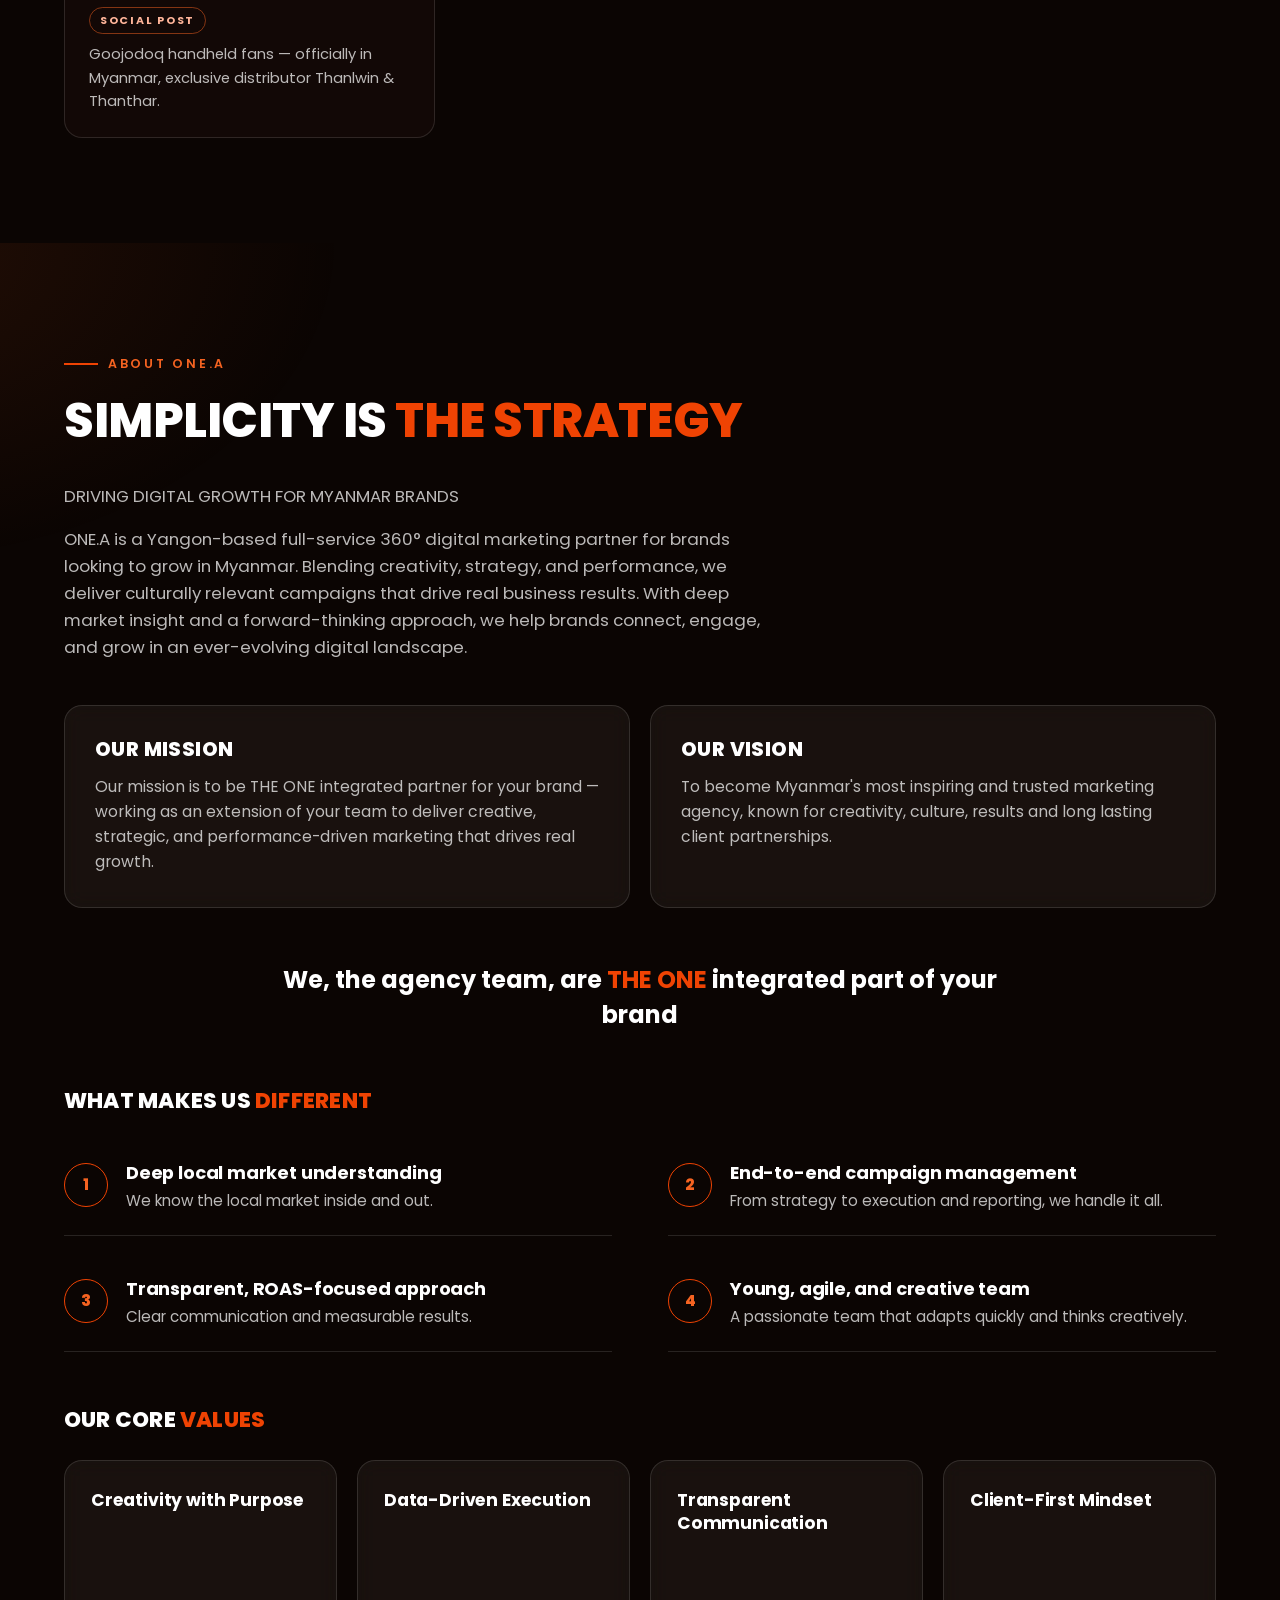
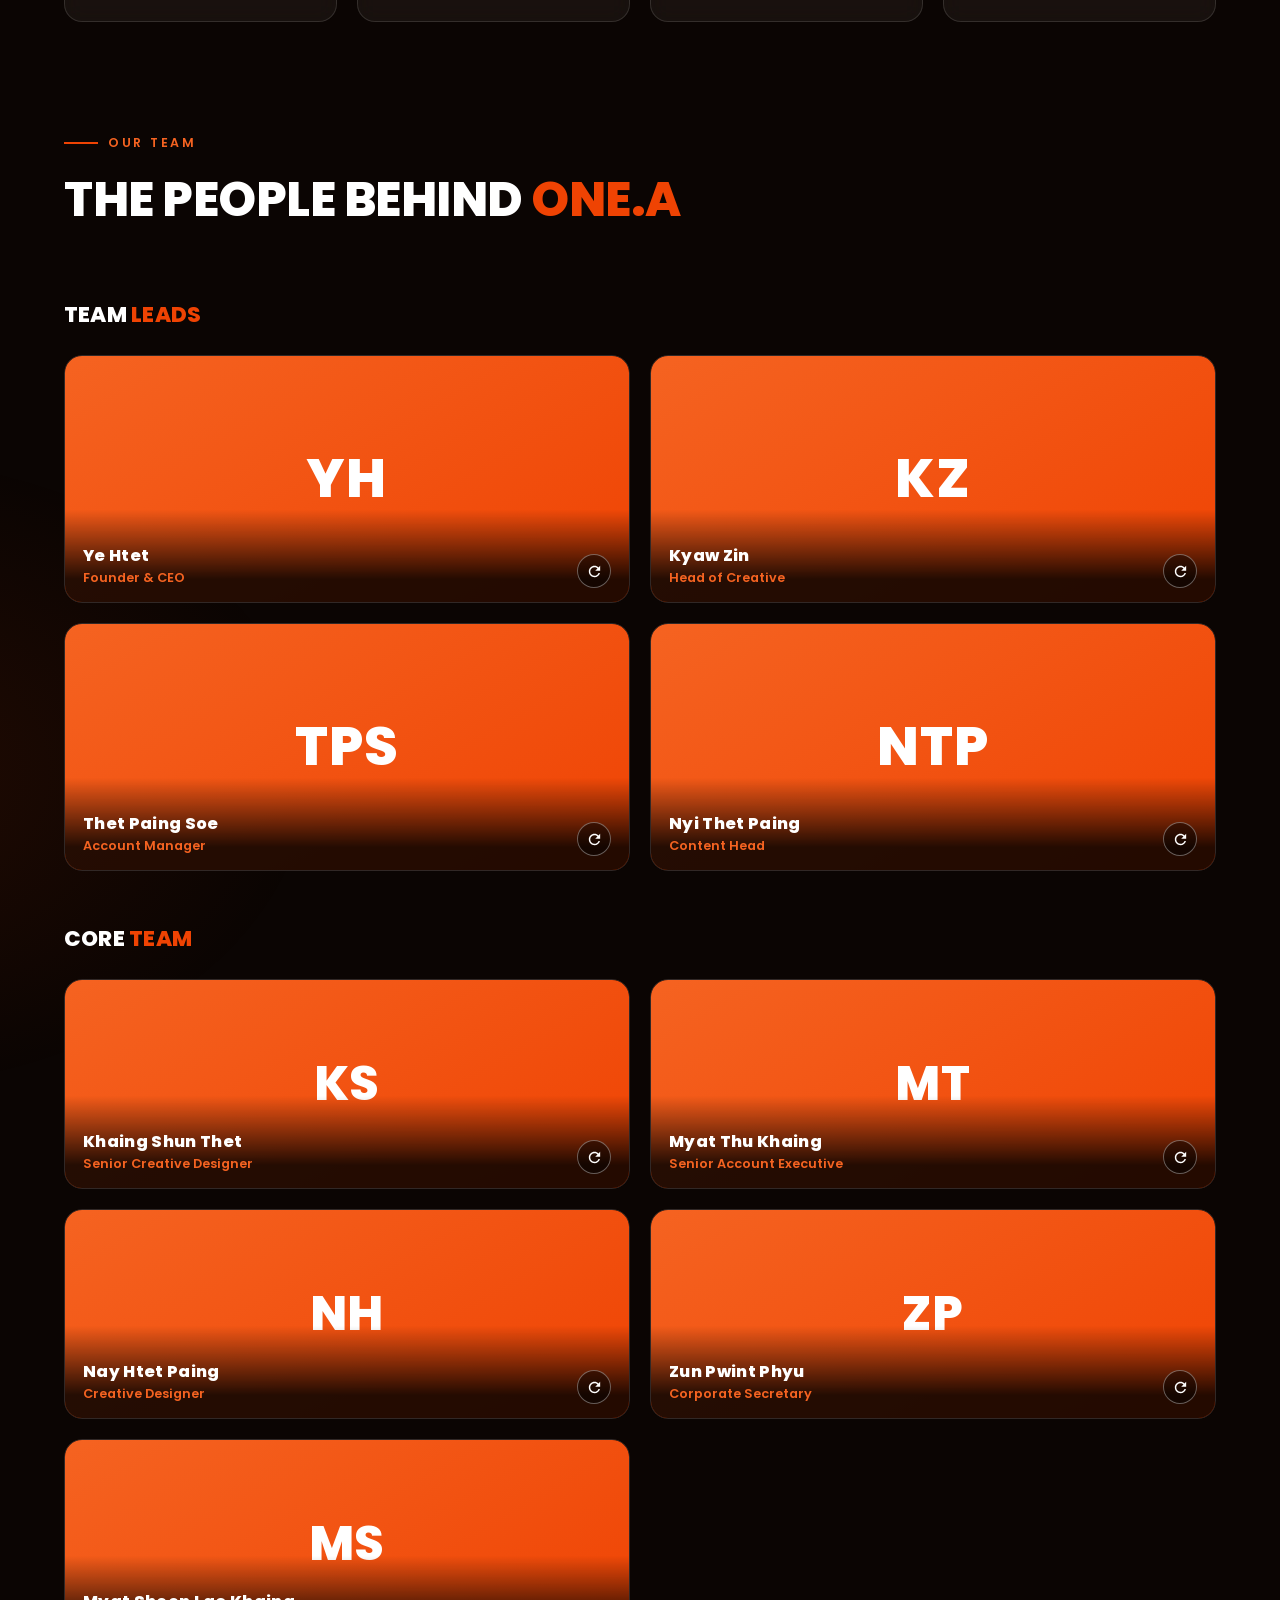
==== commit 602740ca: "Our Folks flip backs: remove names and roles from backs; Core cards get decorative brand back" ====
--- a/index.html
+++ b/index.html
@@ -990,8 +990,8 @@
   .ind-chip:hover{border-color:rgba(245,99,33,.5);transform:translateY(-3px)}
   .team-grid{display:grid;grid-template-columns:repeat(2,1fr);gap:20px;margin-top:28px}
   /* Team leads: 3D flip cards — full-photo front with a small name tag,
-     role + short About on the back (no name on the back — the front tag
-     already names them). Desktop flips on hover; tap/click and keyboard
+     short About only on the back (no name, no role — both live on the
+     front tag). Desktop flips on hover; tap/click and keyboard
      toggle .flipped (phones have no hover). */
   .team-card{
     height:248px;padding:0;overflow:hidden;border-radius:var(--radius);cursor:pointer;
@@ -1051,10 +1051,10 @@
   .team-card p.team-bio{color:var(--muted);font-size:.95rem;margin-top:6px;line-height:1.55}
   .core-grid{display:grid;grid-template-columns:repeat(2,1fr);gap:20px;margin-top:28px}
   /* Core team: same 3D flip treatment as the leads — full-photo front with a
-     small name tag, role only on the back (no name on the back). NOTE: the
-     front face is built from divs only (no <b>/<span>), and the admin scrape
-     reads the name and role from the front's .core-front-name /
-     .core-front-role, since the back carries the role alone. */
+     small name tag; the back is decorative only (brand mark + slogan — no
+     name, no role) and the card still flips. NOTE: the front face is built
+     from divs only (no <b>/<span>), and the admin scrape reads the name and
+     role from the front's .core-front-name / .core-front-role. */
   .core-card{
     height:210px;padding:0;overflow:hidden;border-radius:var(--radius);cursor:pointer;
     background:transparent;border:none;box-shadow:none;
@@ -1101,6 +1101,21 @@
   .core-front-name,.talent-front-name{font-size:1.02rem;font-weight:800;letter-spacing:.02em;line-height:1.2;color:#fff}
   .core-front-role{font-size:.8rem;font-weight:600;color:var(--prime-2);margin-top:2px}
   .core-body{flex:1;min-width:0;padding:20px 24px;display:flex;flex-direction:column;justify-content:center}
+  /* Decorative flip back (core team): ONE.A brand mark + slogan, centred —
+     no name, no role, purely ornamental. */
+  .flip-deco{
+    flex:1;display:flex;flex-direction:column;align-items:center;justify-content:center;gap:10px;
+    text-align:center;padding:20px;
+  }
+  .flip-deco-mark{
+    width:58px;height:58px;border-radius:50%;
+    background:linear-gradient(150deg,var(--prime-2),var(--prime));
+    display:flex;align-items:center;justify-content:center;
+    font-size:1.9rem;font-weight:900;color:#fff;line-height:1;
+    box-shadow:0 14px 30px -12px rgba(239,67,3,.65);
+  }
+  .flip-deco-name{font-size:1.05rem;font-weight:800;letter-spacing:.3em;text-indent:.3em;color:#fff;line-height:1.2}
+  .flip-deco-slogan{font-size:.68rem;font-weight:600;letter-spacing:.22em;text-indent:.22em;color:var(--faint);text-transform:uppercase}
   .core-card b{display:block;font-size:1.3rem;font-weight:800;letter-spacing:.02em;line-height:1.2}
   .core-card span{color:var(--prime-2);font-size:1.05rem;font-weight:700}
   .talent-row{display:grid;grid-template-columns:repeat(2,1fr);gap:20px;margin-top:28px}
@@ -2052,7 +2067,6 @@
           </div>
           <div class="team-face team-back">
             <div class="team-body">
-              <div class="team-role">Founder &amp; CEO</div>
               <p class="team-bg">Former Senior Brand Associate at BLAZON Group</p>
               <p class="team-bio">Entrepreneur and marketing strategist with brand, retail, and training experience, leading ONE.A and RPDA to empower brands and young professionals in Myanmar.</p>
             </div>
@@ -2072,7 +2086,6 @@
           </div>
           <div class="team-face team-back">
             <div class="team-body">
-              <div class="team-role">Head of Creative</div>
               <p class="team-bg">Senior Creative Designer at ATOM, part of the Beyond 360</p>
               <p class="team-bio">Creative leader with 10+ years of experience in branding and rebranding, expert in building strong brand identities, leading creative strategy, and delivering impactful visual solutions that drive growth and market presence.</p>
             </div>
@@ -2092,7 +2105,6 @@
           </div>
           <div class="team-face team-back">
             <div class="team-body">
-              <div class="team-role">Account Manager</div>
               <p class="team-bg">Former Account Manager of BOOM Marketing Agency</p>
               <p class="team-bio">Strategic Account Manager experienced in integrated marketing, social media planning, content creation, and performance-focused media buying.</p>
             </div>
@@ -2112,7 +2124,6 @@
           </div>
           <div class="team-face team-back">
             <div class="team-body">
-              <div class="team-role">Content Head</div>
               <p class="team-bg">TBWA | Thailand strategic junior creative</p>
               <p class="team-bio">Leading with innovation and creative storytelling. I empower creative teams to craft content that resonates, turning simple words into unstoppable brand power.</p>
             </div>
@@ -2132,7 +2143,11 @@
             </div>
           </div>
           <div class="core-face core-back">
-            <div class="core-body"><span>Senior Creative Designer</span></div>
+            <div class="flip-deco" aria-hidden="true">
+              <div class="flip-deco-mark">1</div>
+              <div class="flip-deco-name">ONE.A</div>
+              <div class="flip-deco-slogan">ONE TEAM, ONE VISION.</div>
+            </div>
           </div>
         </div>
       </div>
@@ -2146,7 +2161,11 @@
             </div>
           </div>
           <div class="core-face core-back">
-            <div class="core-body"><span>Senior Account Executive</span></div>
+            <div class="flip-deco" aria-hidden="true">
+              <div class="flip-deco-mark">1</div>
+              <div class="flip-deco-name">ONE.A</div>
+              <div class="flip-deco-slogan">ONE TEAM, ONE VISION.</div>
+            </div>
           </div>
         </div>
       </div>
@@ -2160,7 +2179,11 @@
             </div>
           </div>
           <div class="core-face core-back">
-            <div class="core-body"><span>Creative Designer</span></div>
+            <div class="flip-deco" aria-hidden="true">
+              <div class="flip-deco-mark">1</div>
+              <div class="flip-deco-name">ONE.A</div>
+              <div class="flip-deco-slogan">ONE TEAM, ONE VISION.</div>
+            </div>
           </div>
         </div>
       </div>
@@ -2174,7 +2197,11 @@
             </div>
           </div>
           <div class="core-face core-back">
-            <div class="core-body"><span>Corporate Secretary</span></div>
+            <div class="flip-deco" aria-hidden="true">
+              <div class="flip-deco-mark">1</div>
+              <div class="flip-deco-name">ONE.A</div>
+              <div class="flip-deco-slogan">ONE TEAM, ONE VISION.</div>
+            </div>
           </div>
         </div>
       </div>
@@ -2188,7 +2215,11 @@
             </div>
           </div>
           <div class="core-face core-back">
-            <div class="core-body"><span>Junior Content Writer</span></div>
+            <div class="flip-deco" aria-hidden="true">
+              <div class="flip-deco-mark">1</div>
+              <div class="flip-deco-name">ONE.A</div>
+              <div class="flip-deco-slogan">ONE TEAM, ONE VISION.</div>
+            </div>
           </div>
         </div>
       </div>
@@ -3532,10 +3563,10 @@
       bio[id] = { bg: txt($(".team-bg", card)), bio: txt($(".team-bio", card)) };
       return {
         id: id,
-        /* The back carries no name (role + About only), so the name is
+        /* The back carries no name and no role (About only), so both are
            read from the front tag; h3 kept as a legacy fallback. */
         name: txt($(".team-front-name", card)) || txt($("h3", card)),
-        role: txt($(".team-role", card)),
+        role: txt($(".team-front-role", card)),
         photo_url: photo ? photo.getAttribute("src") : "",
         visible: true
       };
@@ -3550,8 +3581,8 @@
       talent_subhead: subs[2] ? domRich(subs[2], "a") : "",
       core: $$(".core-grid .core-card").map(function(c){
         var img = $("img.core-photo", c);
-        /* Back shows the role only — name + role are read from the front. */
-        return { name: txt($(".core-front-name", c)) || txt($("b", c)), role: txt($(".core-front-role", c)) || txt($("span", c)), photo_url: img ? (img.getAttribute("src") || "") : "" };
+        /* Back is decorative only — name + role are read from the front. */
+        return { name: txt($(".core-front-name", c)) || txt($("b", c)), role: txt($(".core-front-role", c)), photo_url: img ? (img.getAttribute("src") || "") : "" };
       }),
       talent_label: txt($(".talent-lbl")),
       talent: $$(".talent-row .talent-chip").map(function(c){
@@ -3826,7 +3857,6 @@
           "</div>" +
           '<div class="team-face team-back">' +
             '<div class="team-body">' +
-              '<div class="team-role in">' + esc(m.role) + "</div>" +
               (bio.bg ? '<p class="team-bg in">' + esc(bio.bg) + "</p>" : "") +
               (bio.bio ? '<p class="team-bio in">' + esc(bio.bio) + "</p>" : "") +
             "</div>" +
@@ -3859,7 +3889,11 @@
                 "</div>" +
               "</div>" +
               '<div class="core-face core-back">' +
-                '<div class="core-body"><span class="in">' + esc(c.role) + "</span></div>" +
+                '<div class="flip-deco" aria-hidden="true">' +
+                  '<div class="flip-deco-mark">1</div>' +
+                  '<div class="flip-deco-name">ONE.A</div>' +
+                  '<div class="flip-deco-slogan">ONE TEAM, ONE VISION.</div>' +
+                "</div>" +
               "</div>" +
             "</div></div>";
         }).join("");
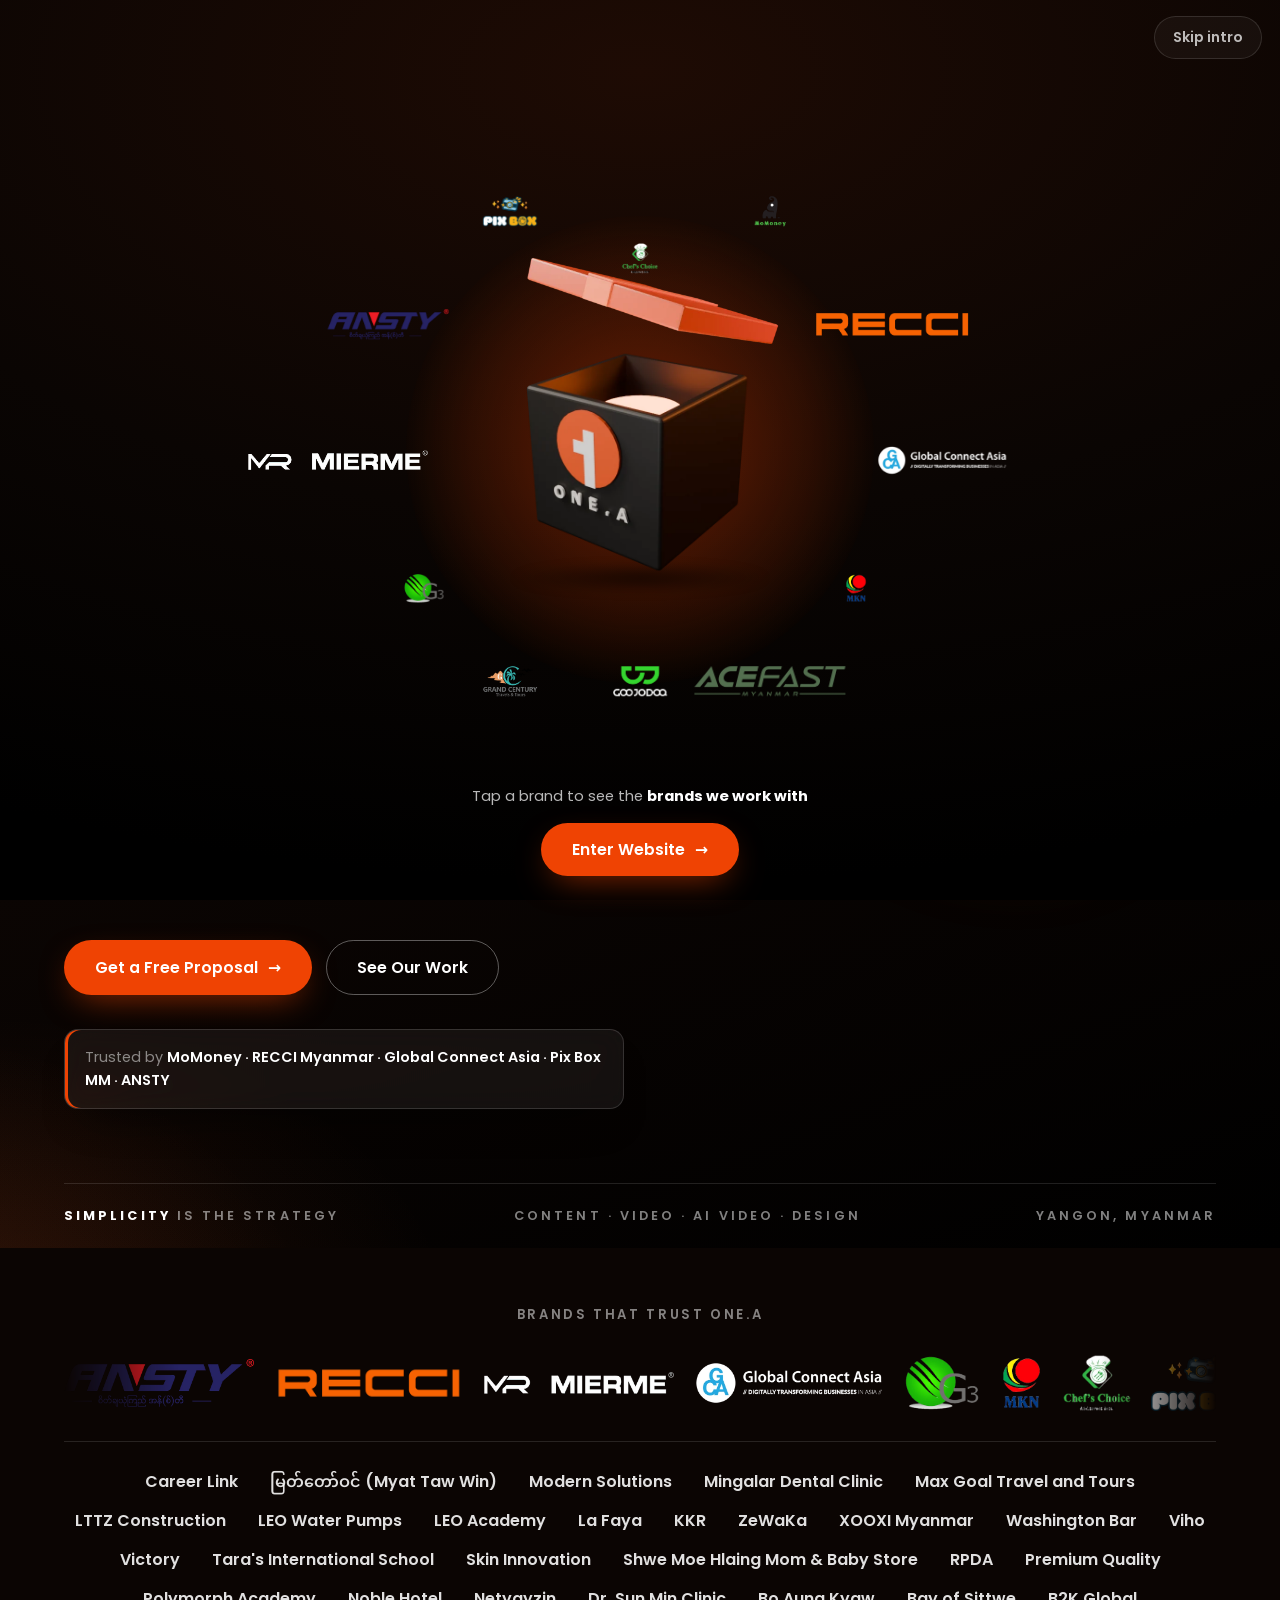
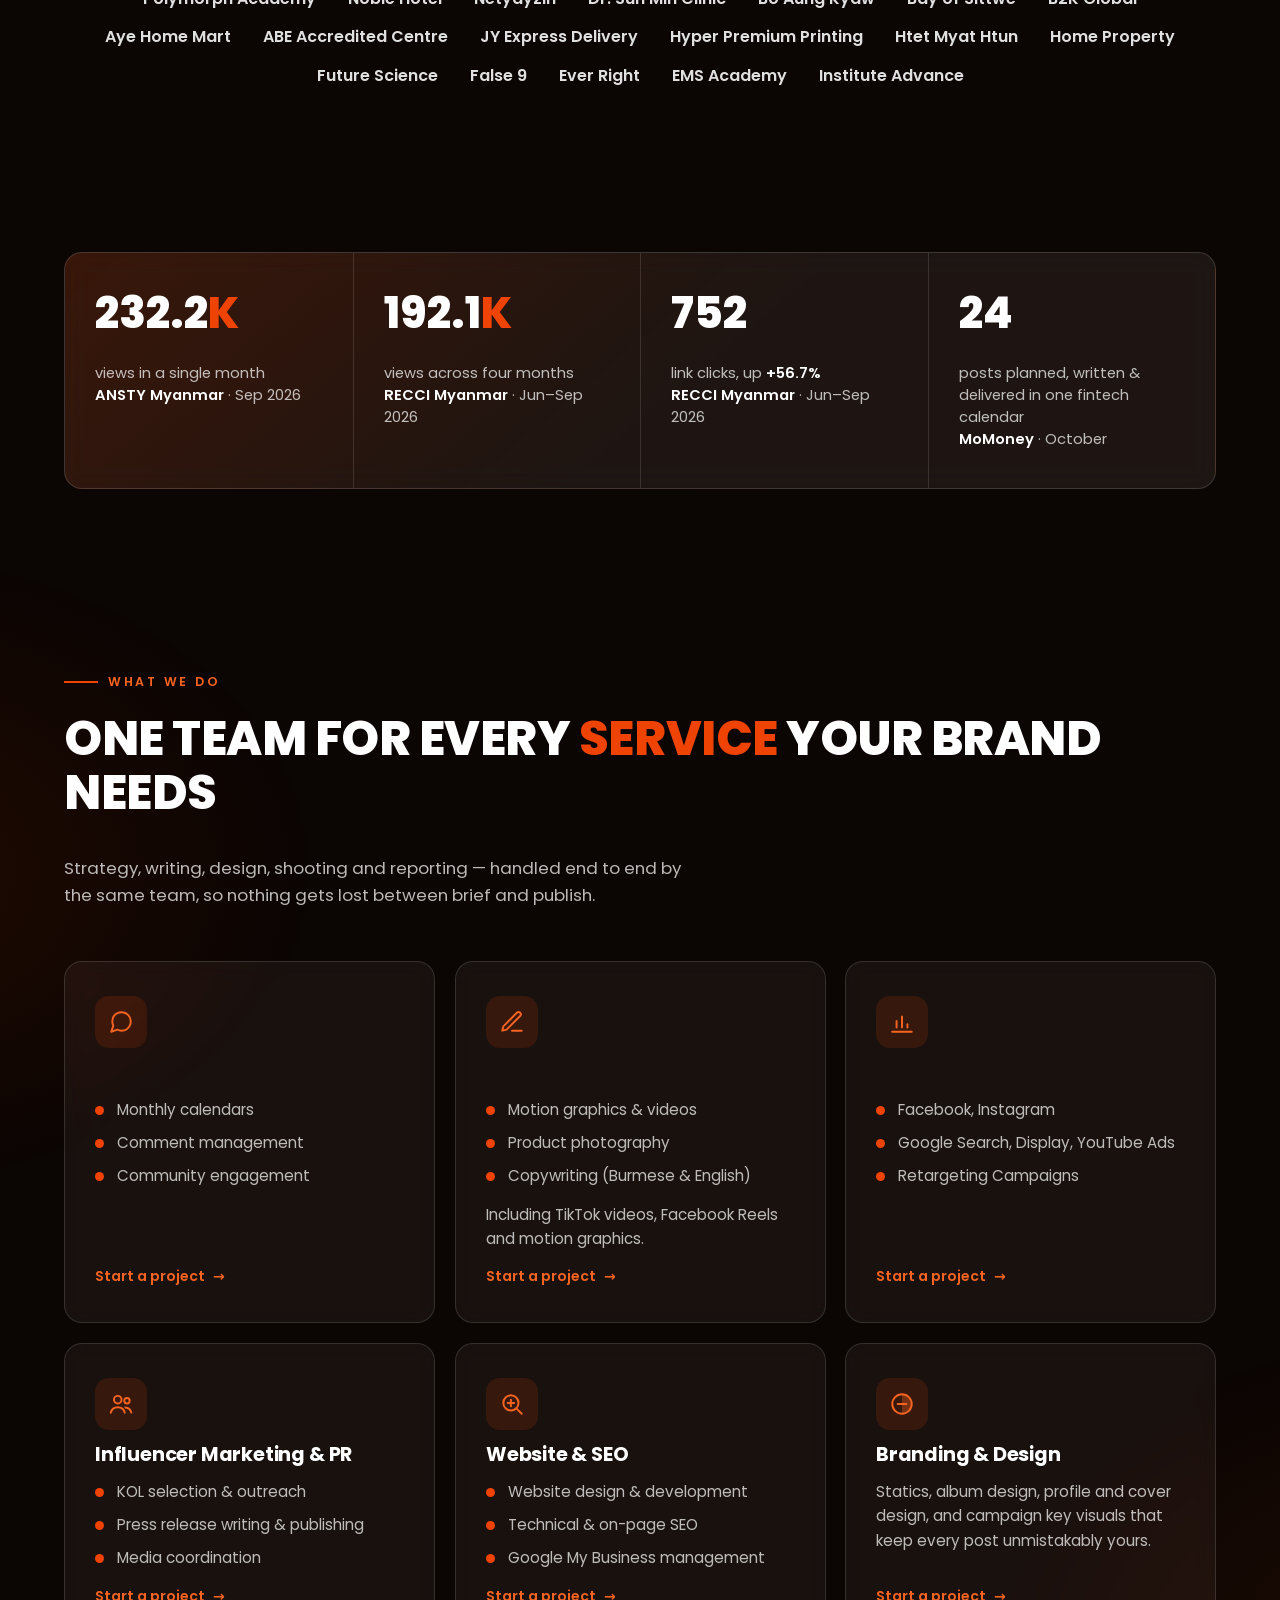
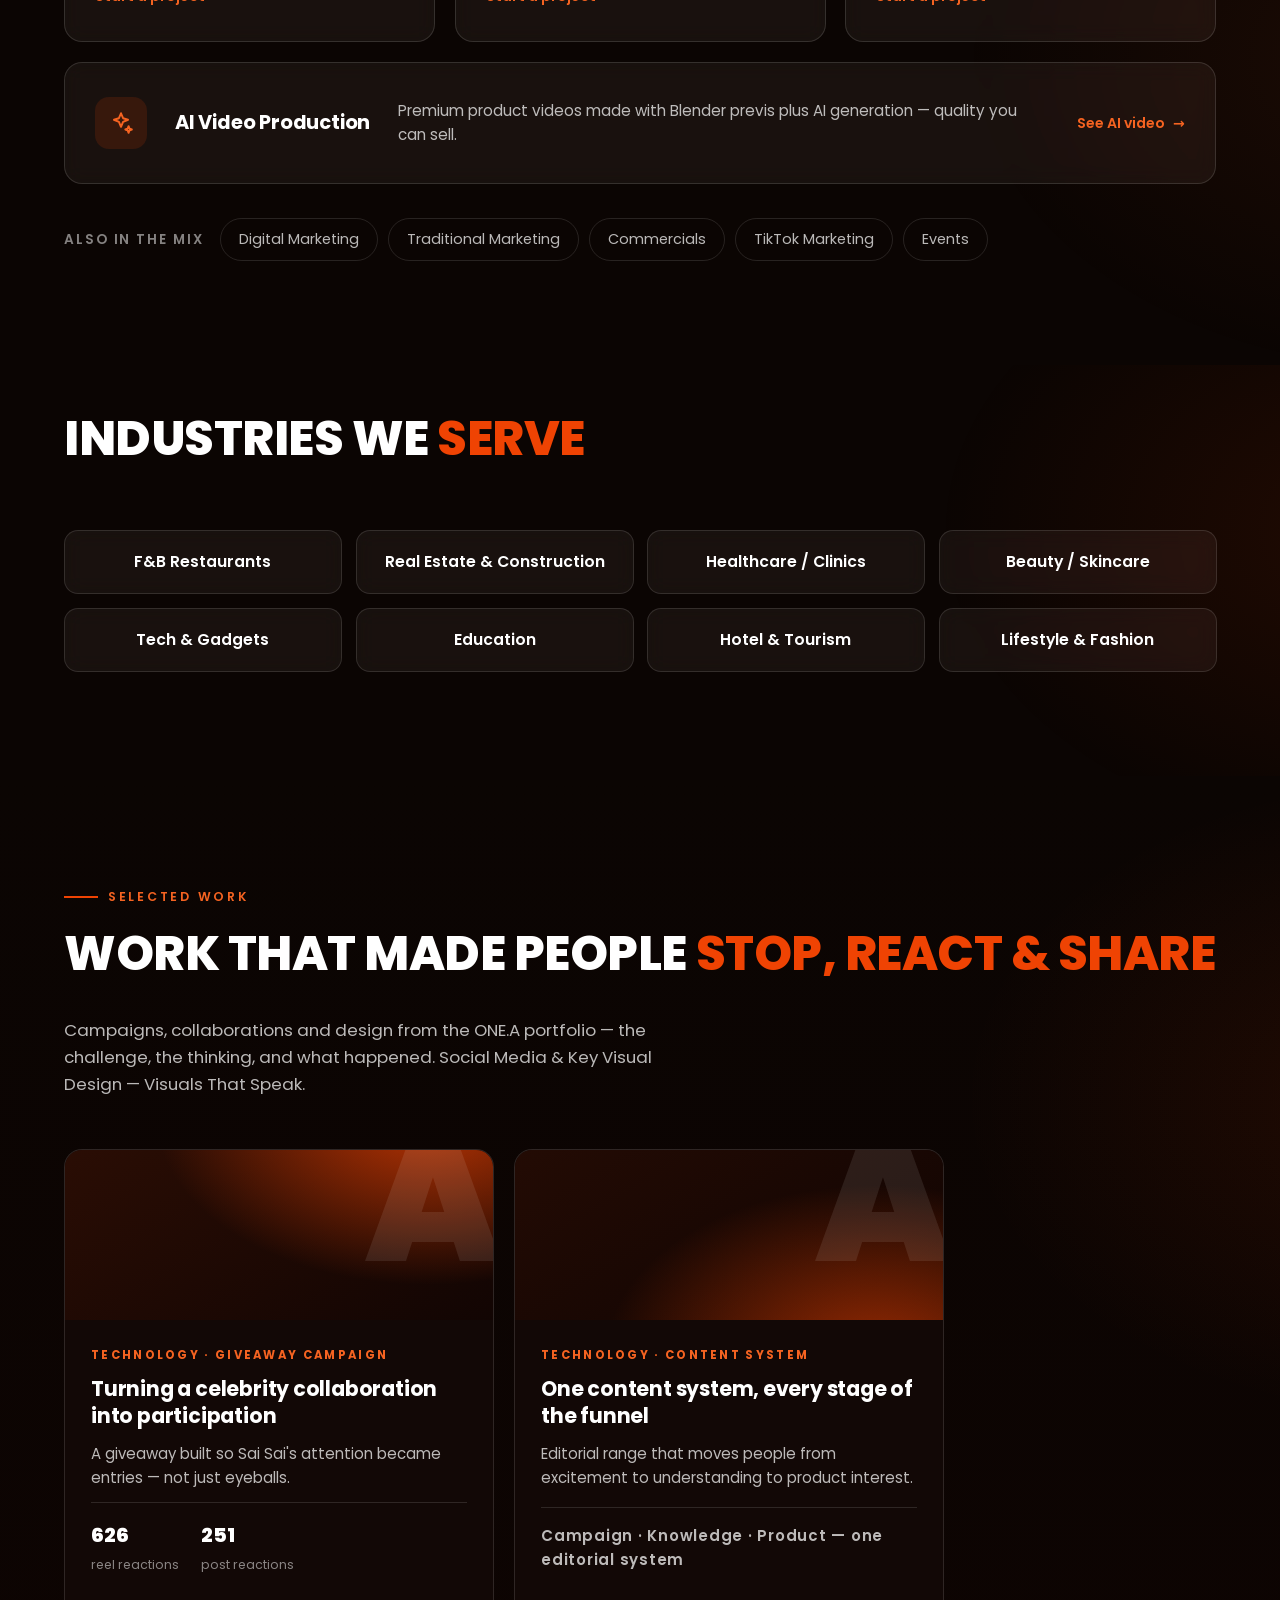
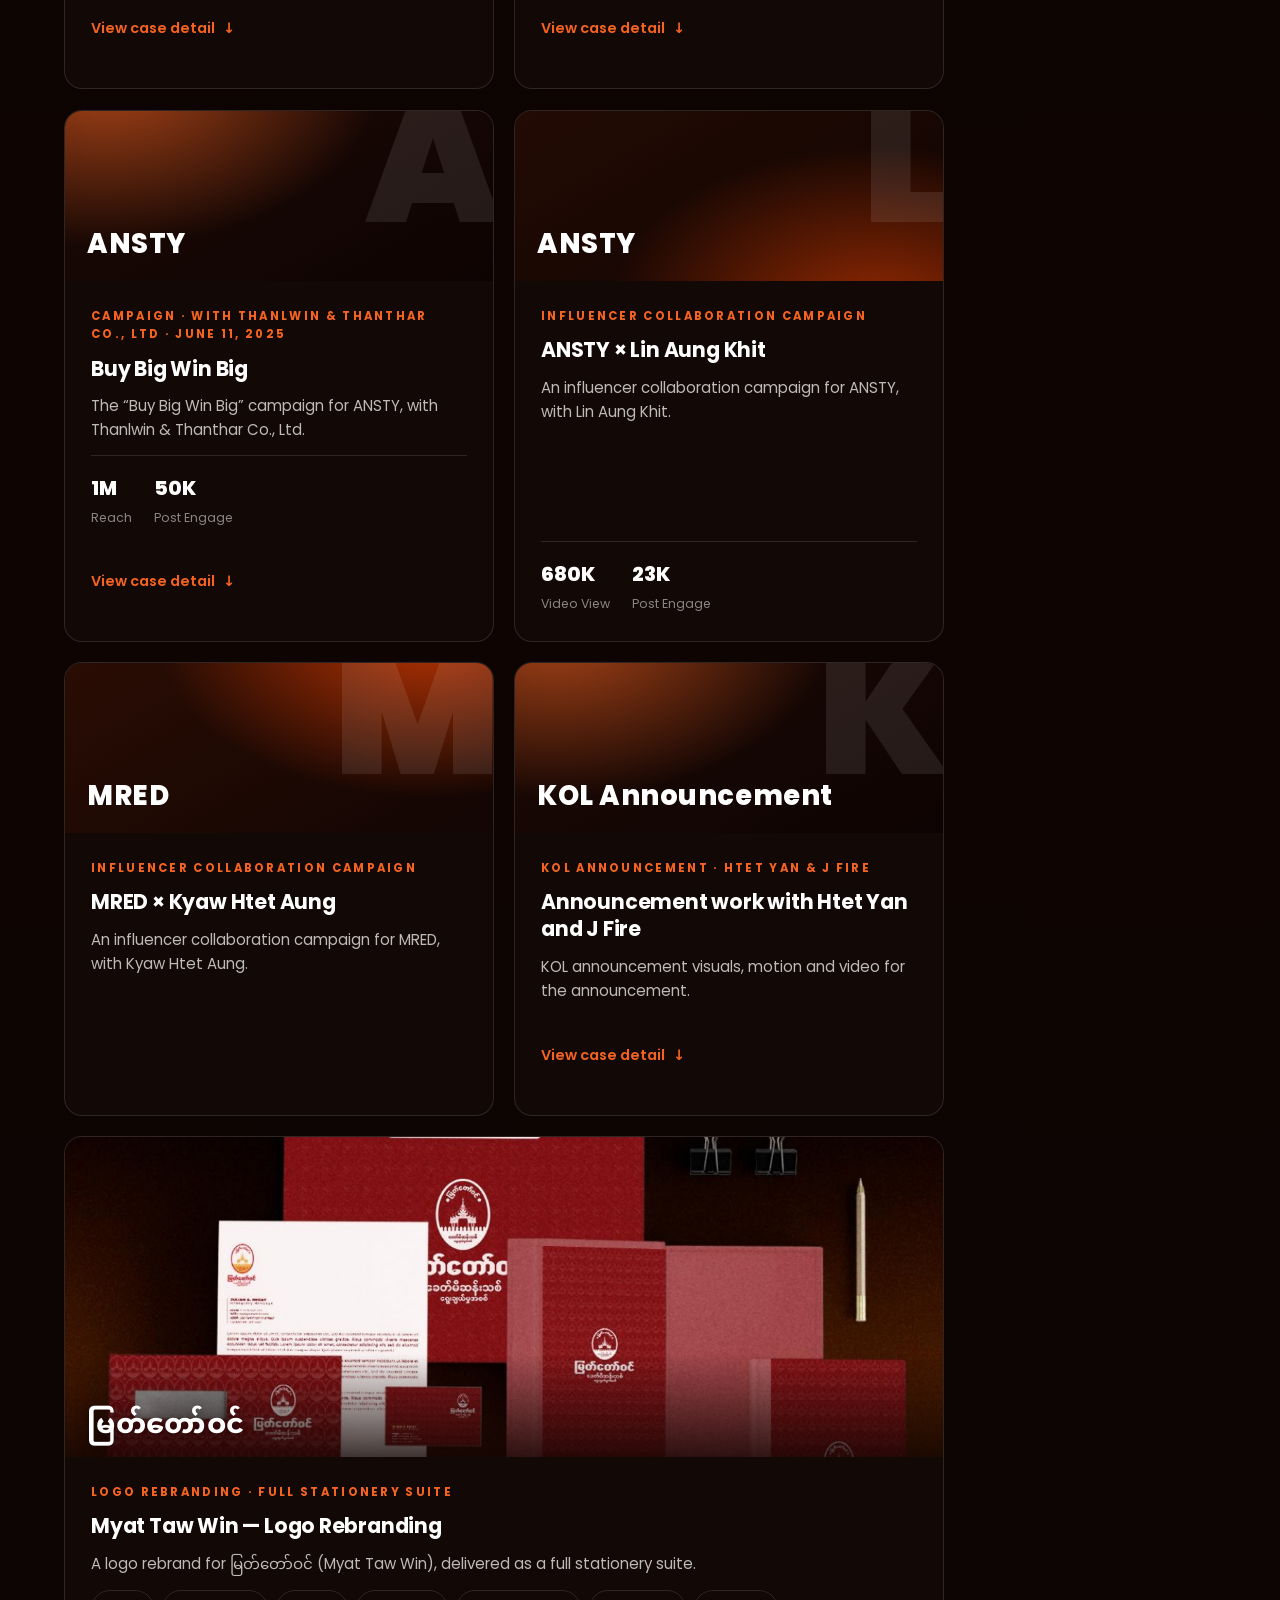
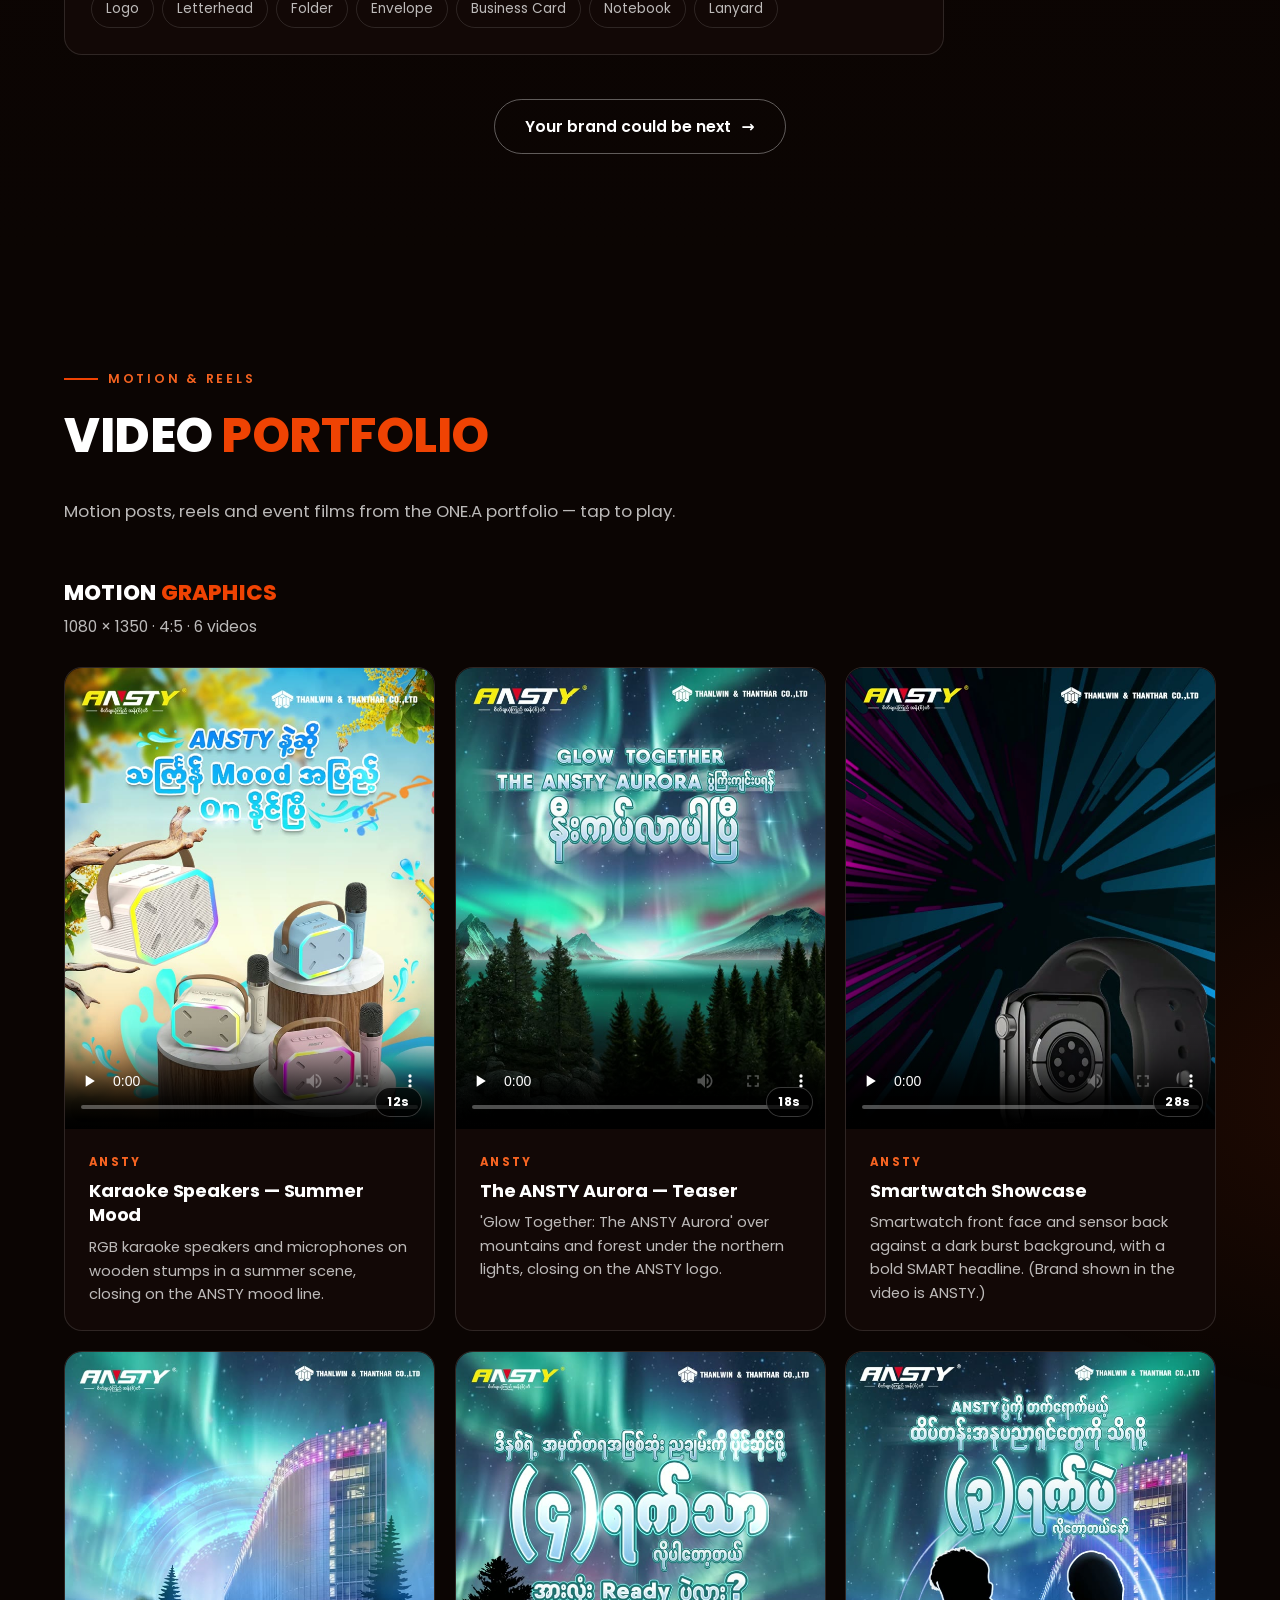
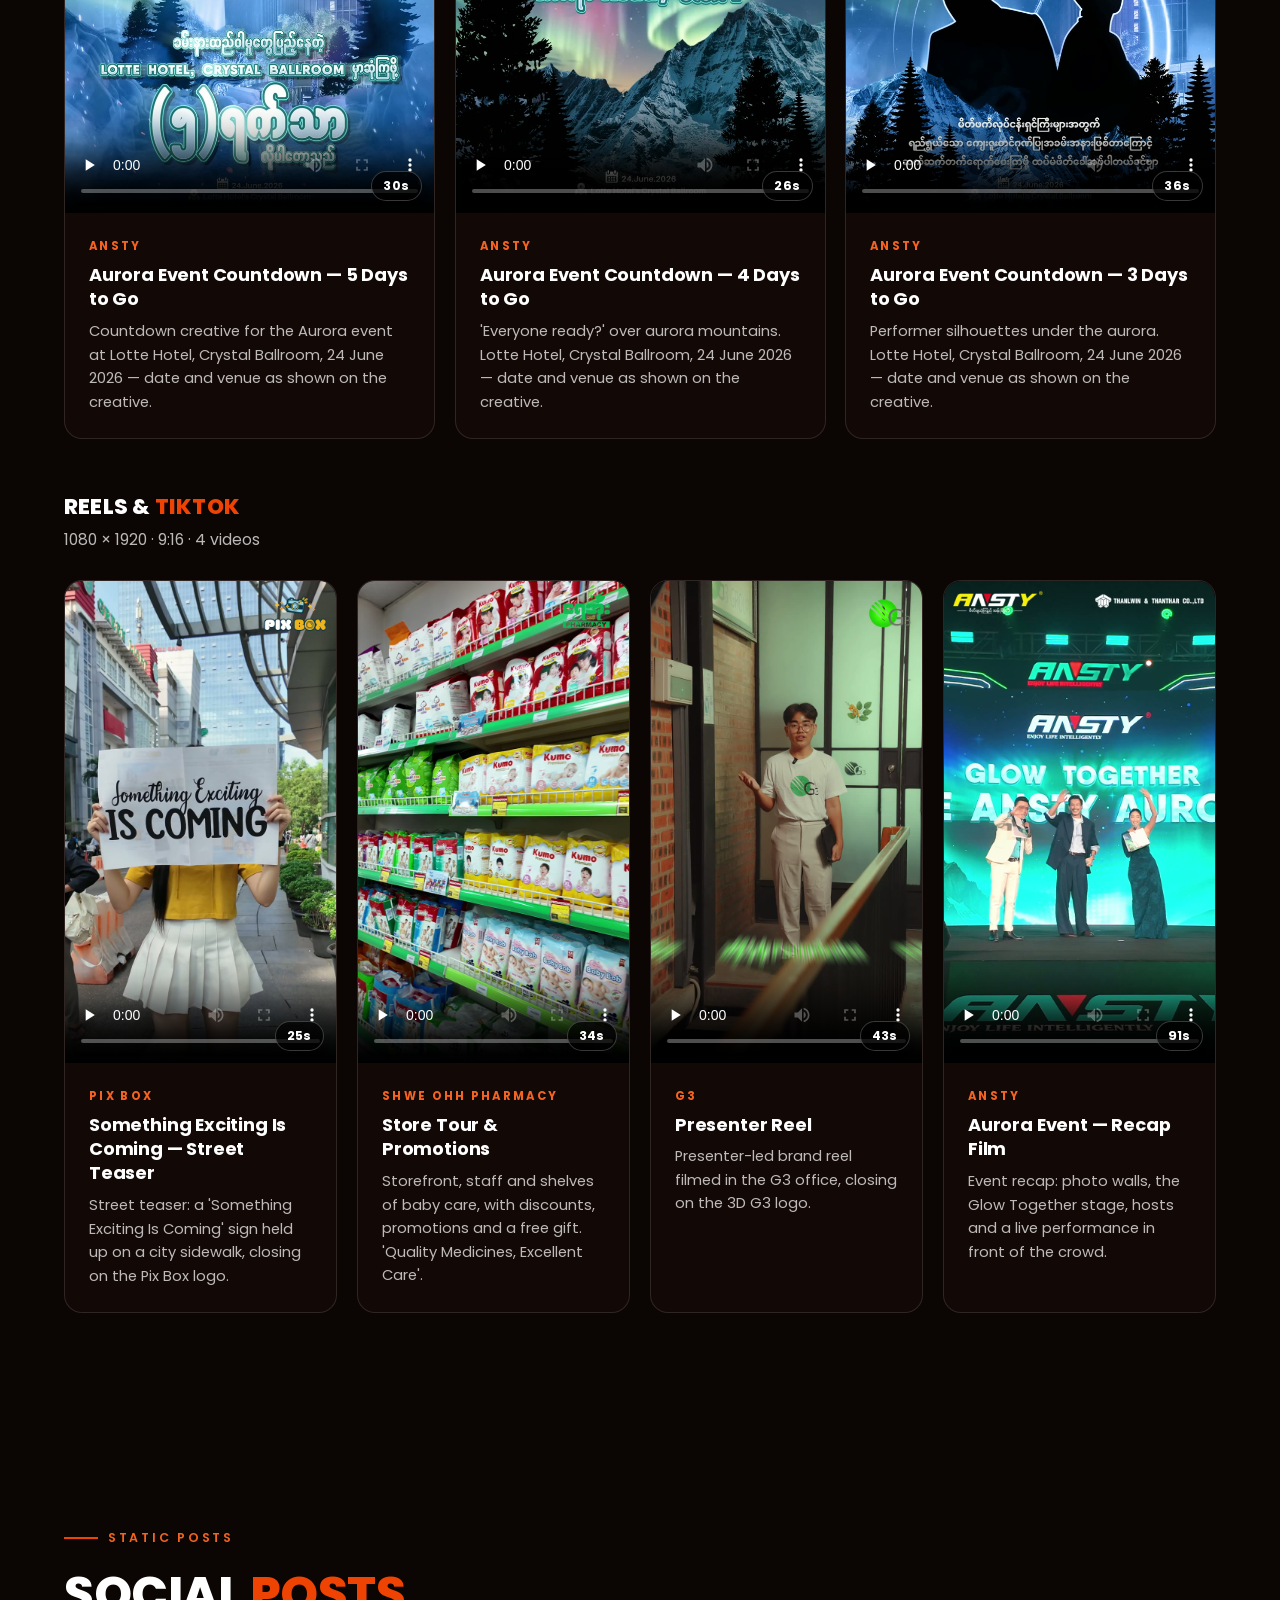
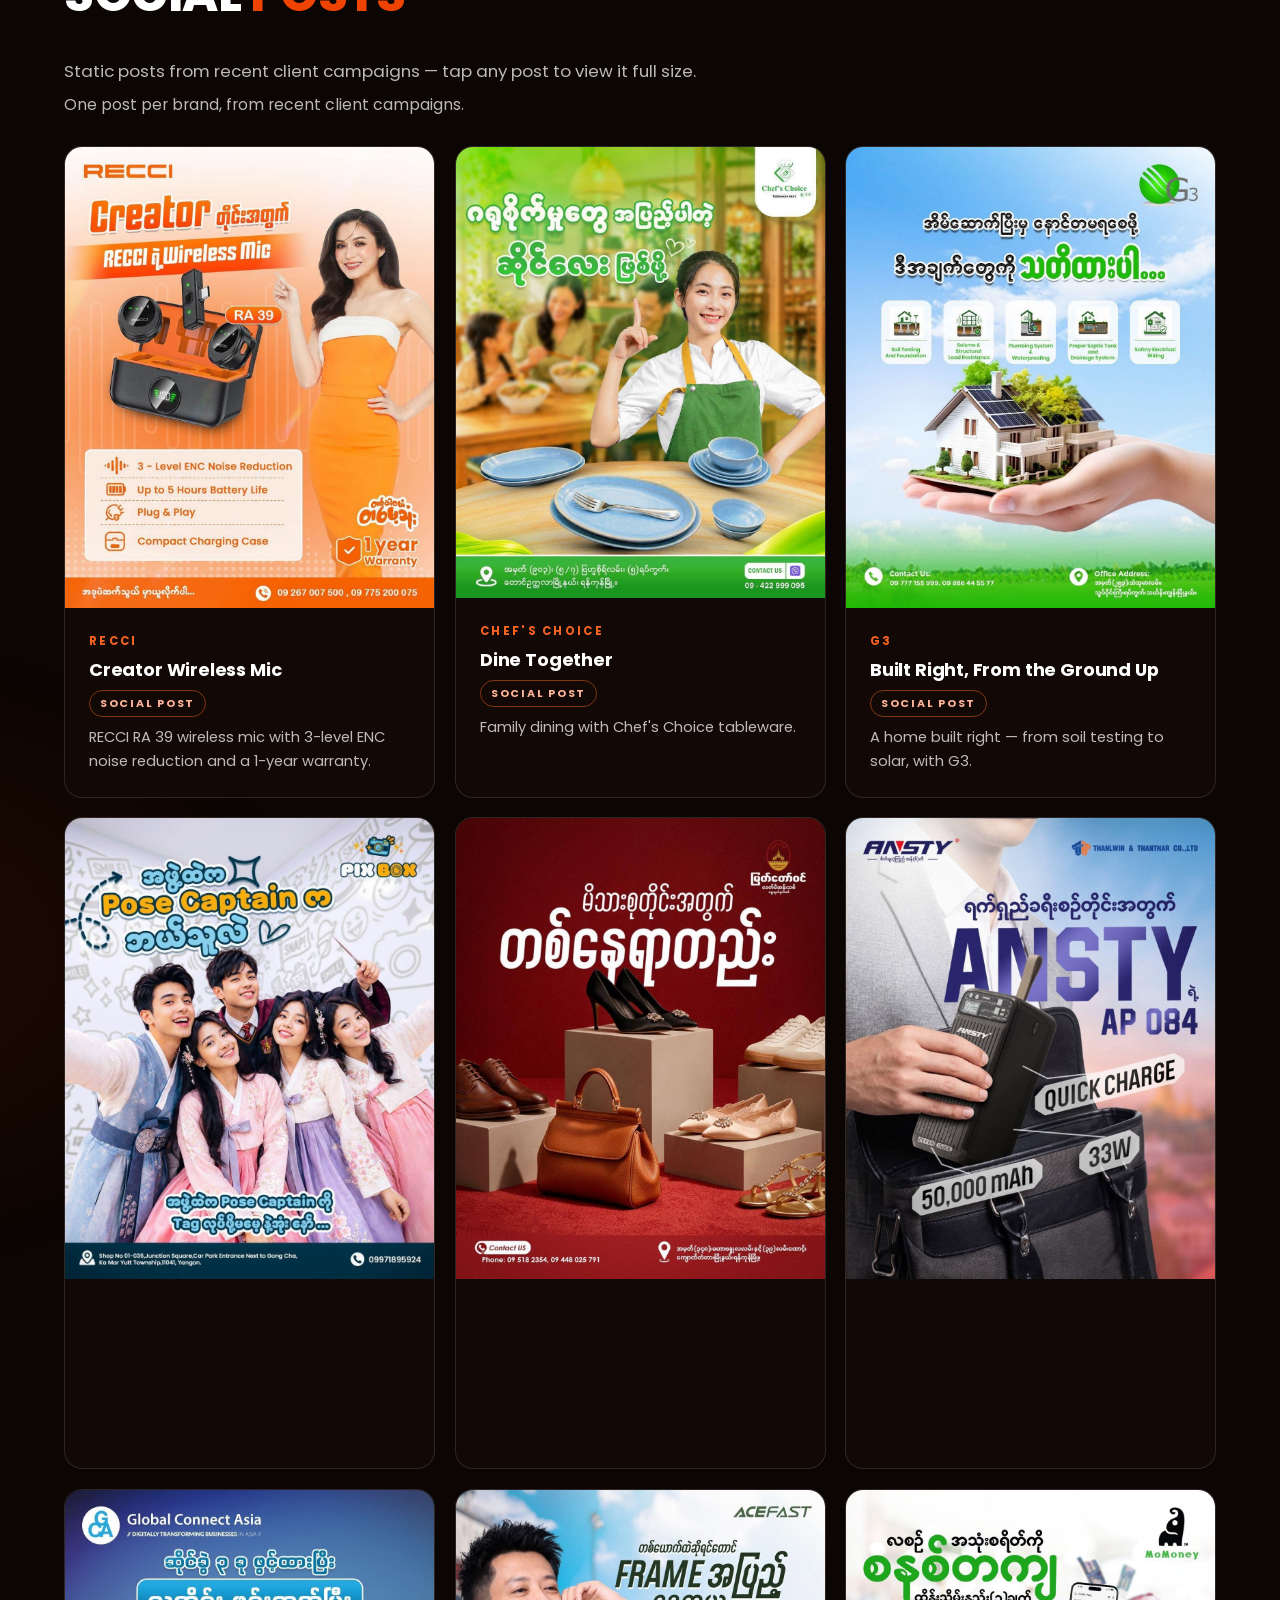
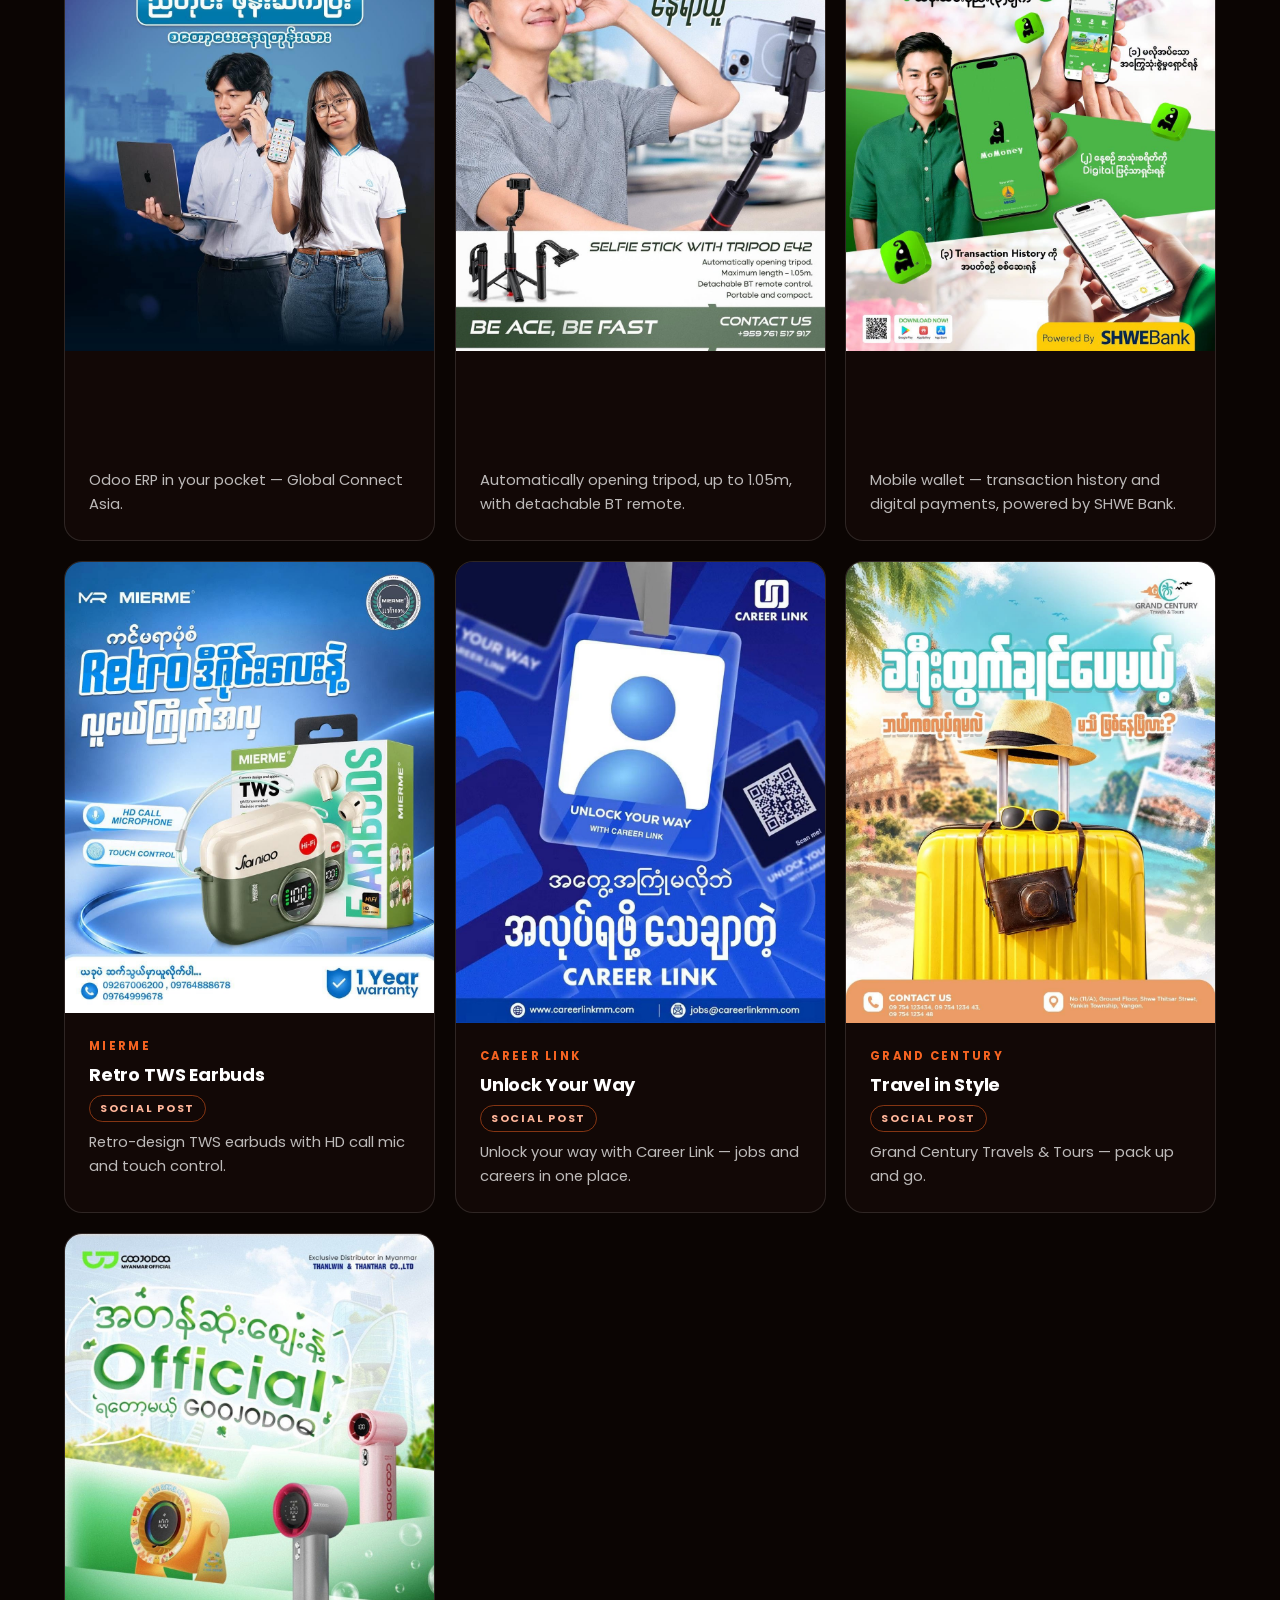
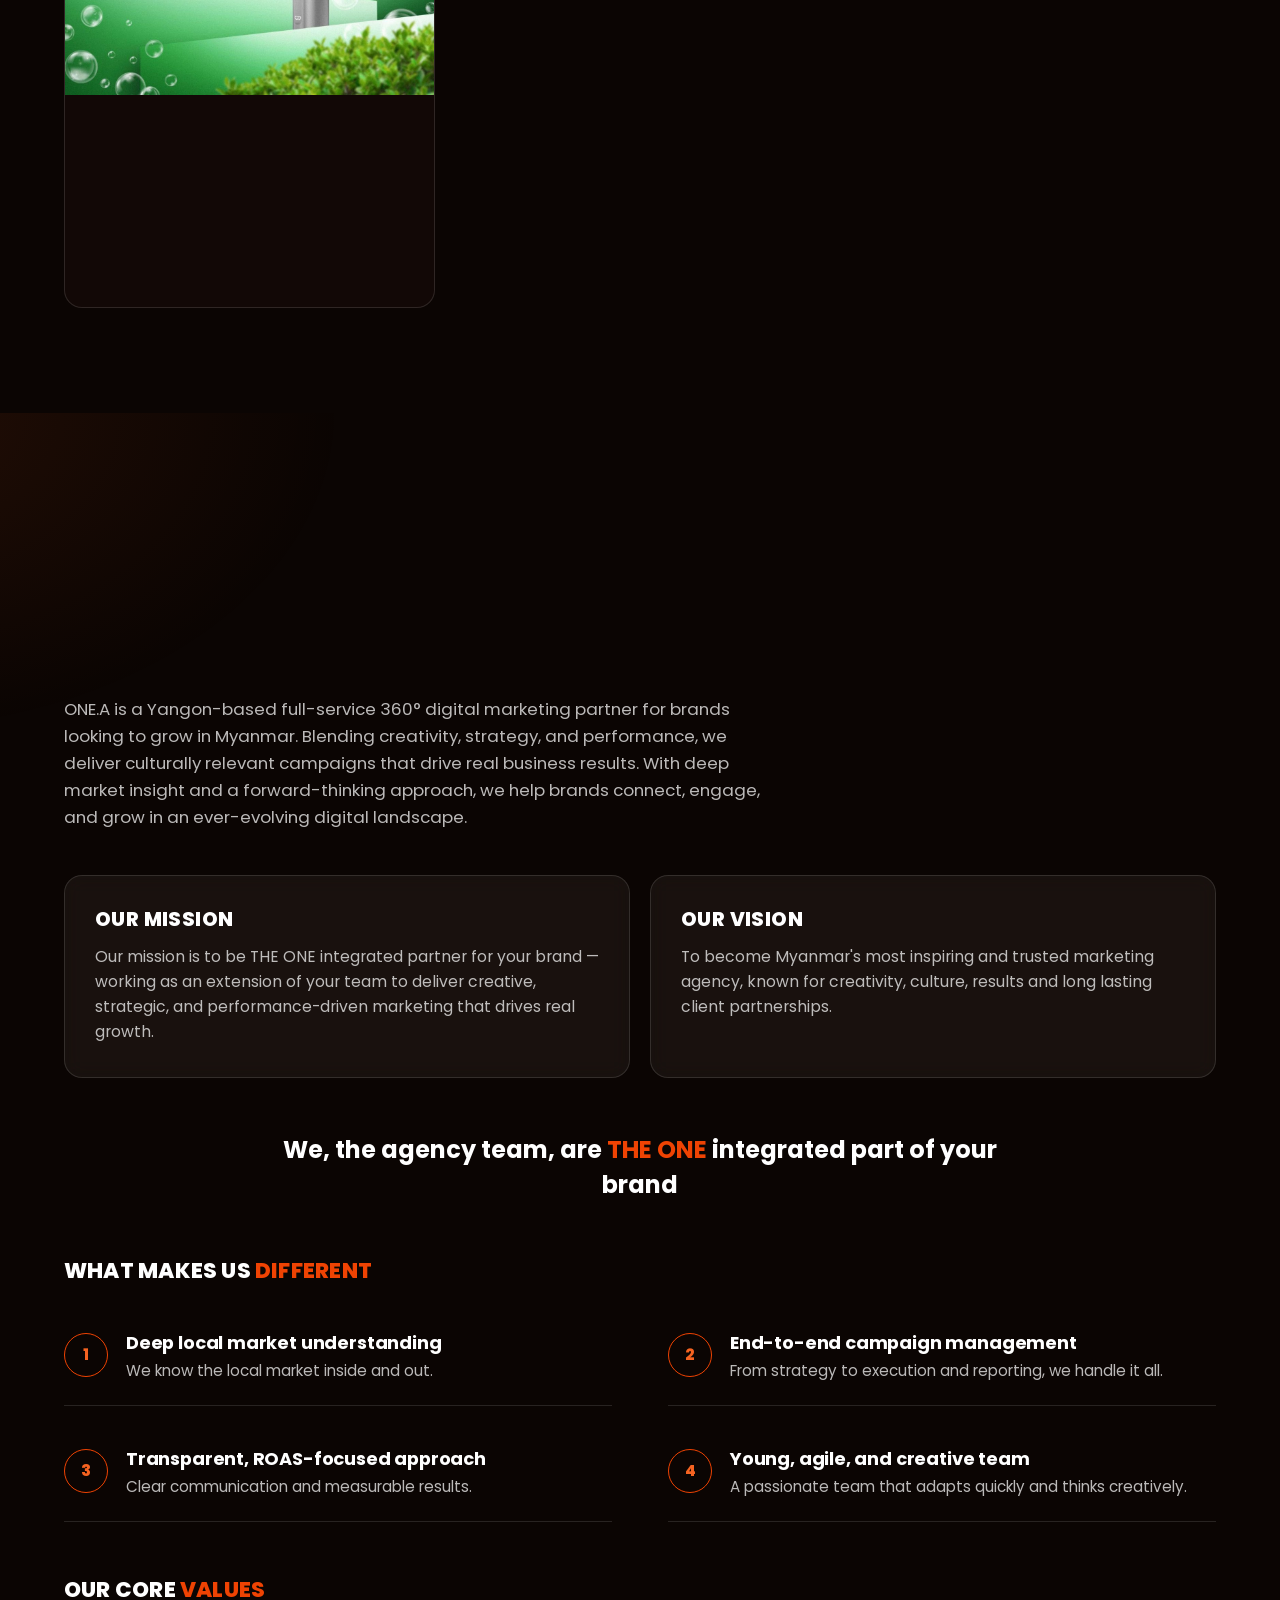
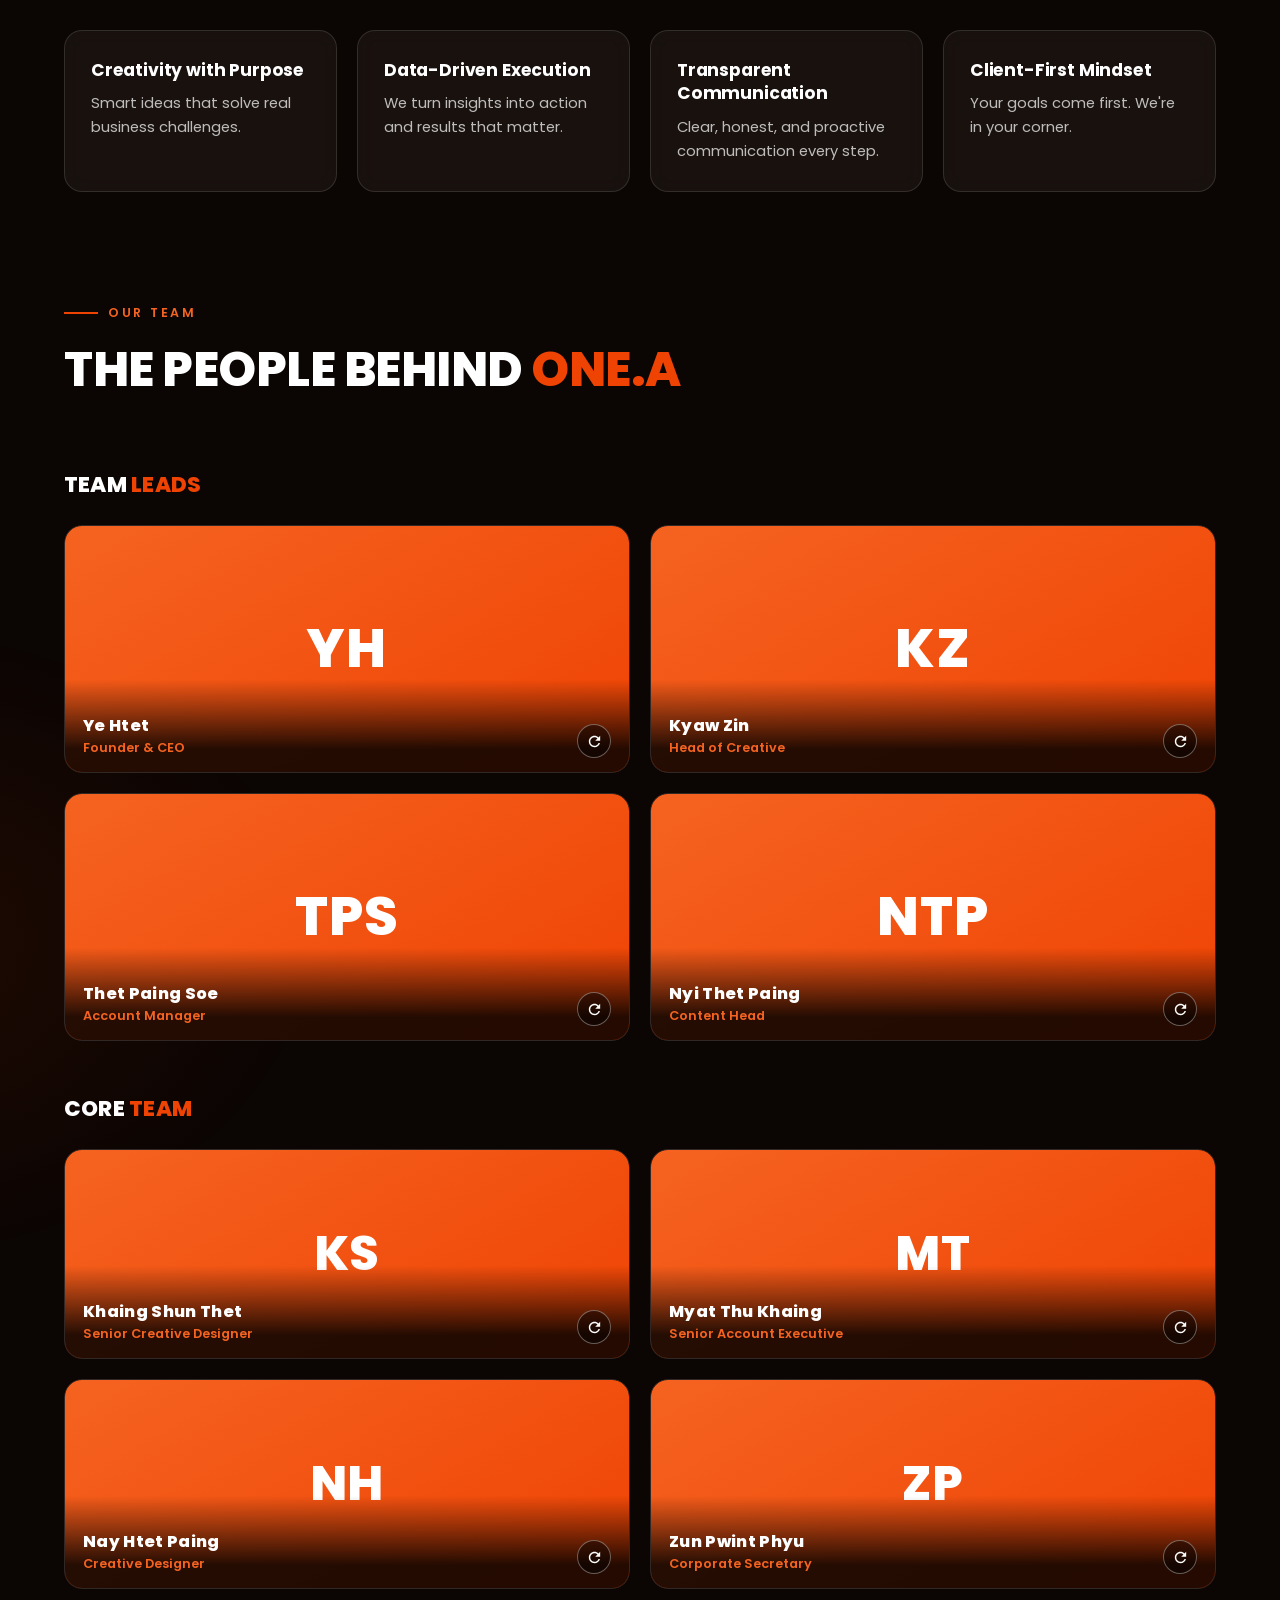
==== commit a9e83416: "Work: Myat Taw Win card shows stationery mockup photo" ====
--- a/index.html
+++ b/index.html
@@ -1152,6 +1152,12 @@
   }
   .work-card.wide{grid-column:1/-1}
   .work-card.wide .work-visual{height:150px}
+  .work-visual.has-photo{padding:0}
+  .work-visual.has-photo img{position:absolute;inset:0;width:100%;height:100%;object-fit:cover;object-position:center 42%}
+  .work-visual.has-photo::after{display:none}
+  .work-visual.has-photo .wname{width:100%;padding:56px 22px 18px;background:linear-gradient(180deg,rgba(16,4,2,0),rgba(16,4,2,.8));text-shadow:0 1px 12px rgba(0,0,0,.5)}
+  .work-card.wide .work-visual.has-photo{height:320px}
+  @media (max-width:640px){.work-card.wide .work-visual.has-photo{height:230px}}
   .suite-chips{display:flex;flex-wrap:wrap;gap:8px;margin-top:2px}
   .suite-chip{border:1px solid var(--line);border-radius:999px;padding:7px 14px;font-size:.85rem;color:var(--muted)}
   .paid-grid{display:grid;grid-template-columns:repeat(5,1fr);gap:14px}
@@ -1648,7 +1654,10 @@
 
       <!-- Case 7: Myat Taw Win logo rebranding -->
       <article class="work-card wide reveal">
-        <div class="work-visual wv-3" data-glyph="မ"><span class="wname" lang="my">မြတ်တော်ဝင်</span></div>
+        <div class="work-visual has-photo">
+          <img src="[data-uri]" alt="Myat Taw Win rebranded stationery suite — presentation folder, letterhead, envelope, business card, notebook and lanyard in deep red" loading="lazy" />
+          <span class="wname" lang="my">မြတ်တော်ဝင်</span>
+        </div>
         <div class="work-body">
           <span class="work-tag">Logo Rebranding · Full Stationery Suite</span>
           <h3>Myat Taw Win — Logo Rebranding</h3>
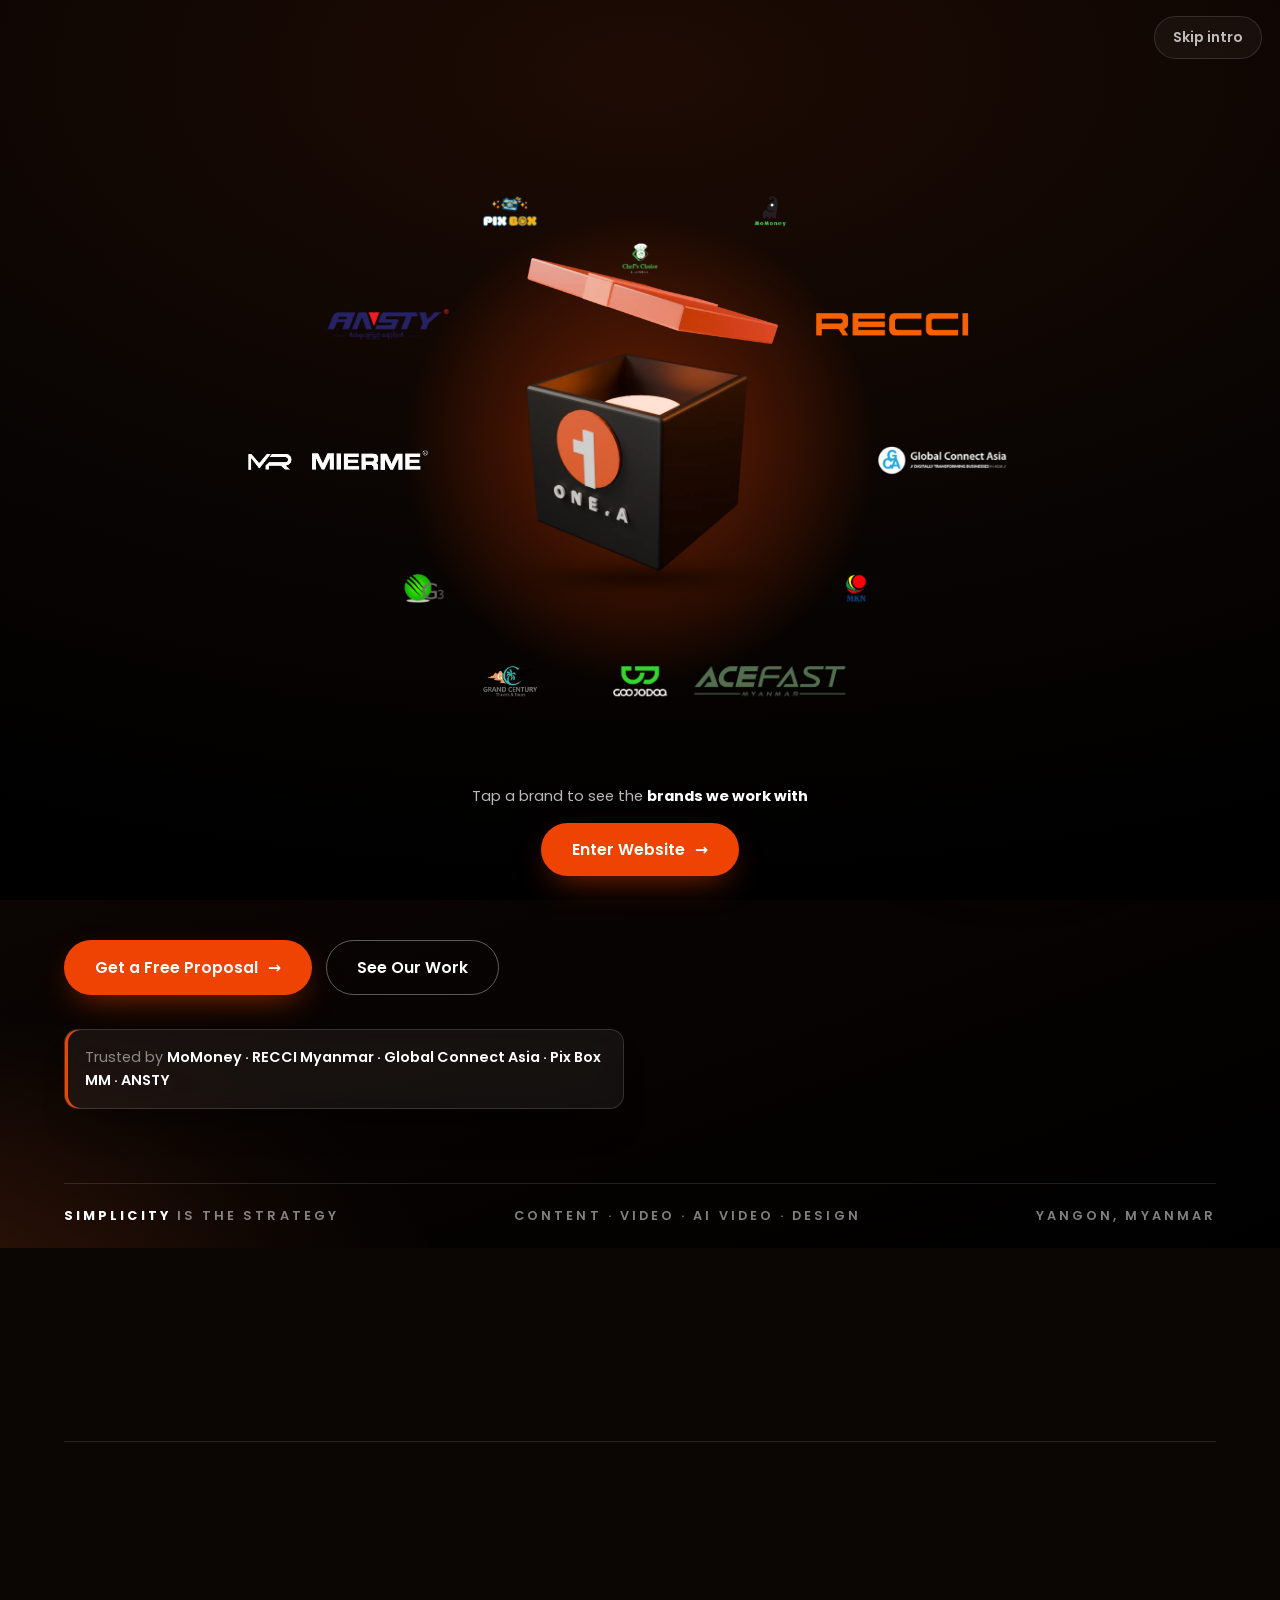
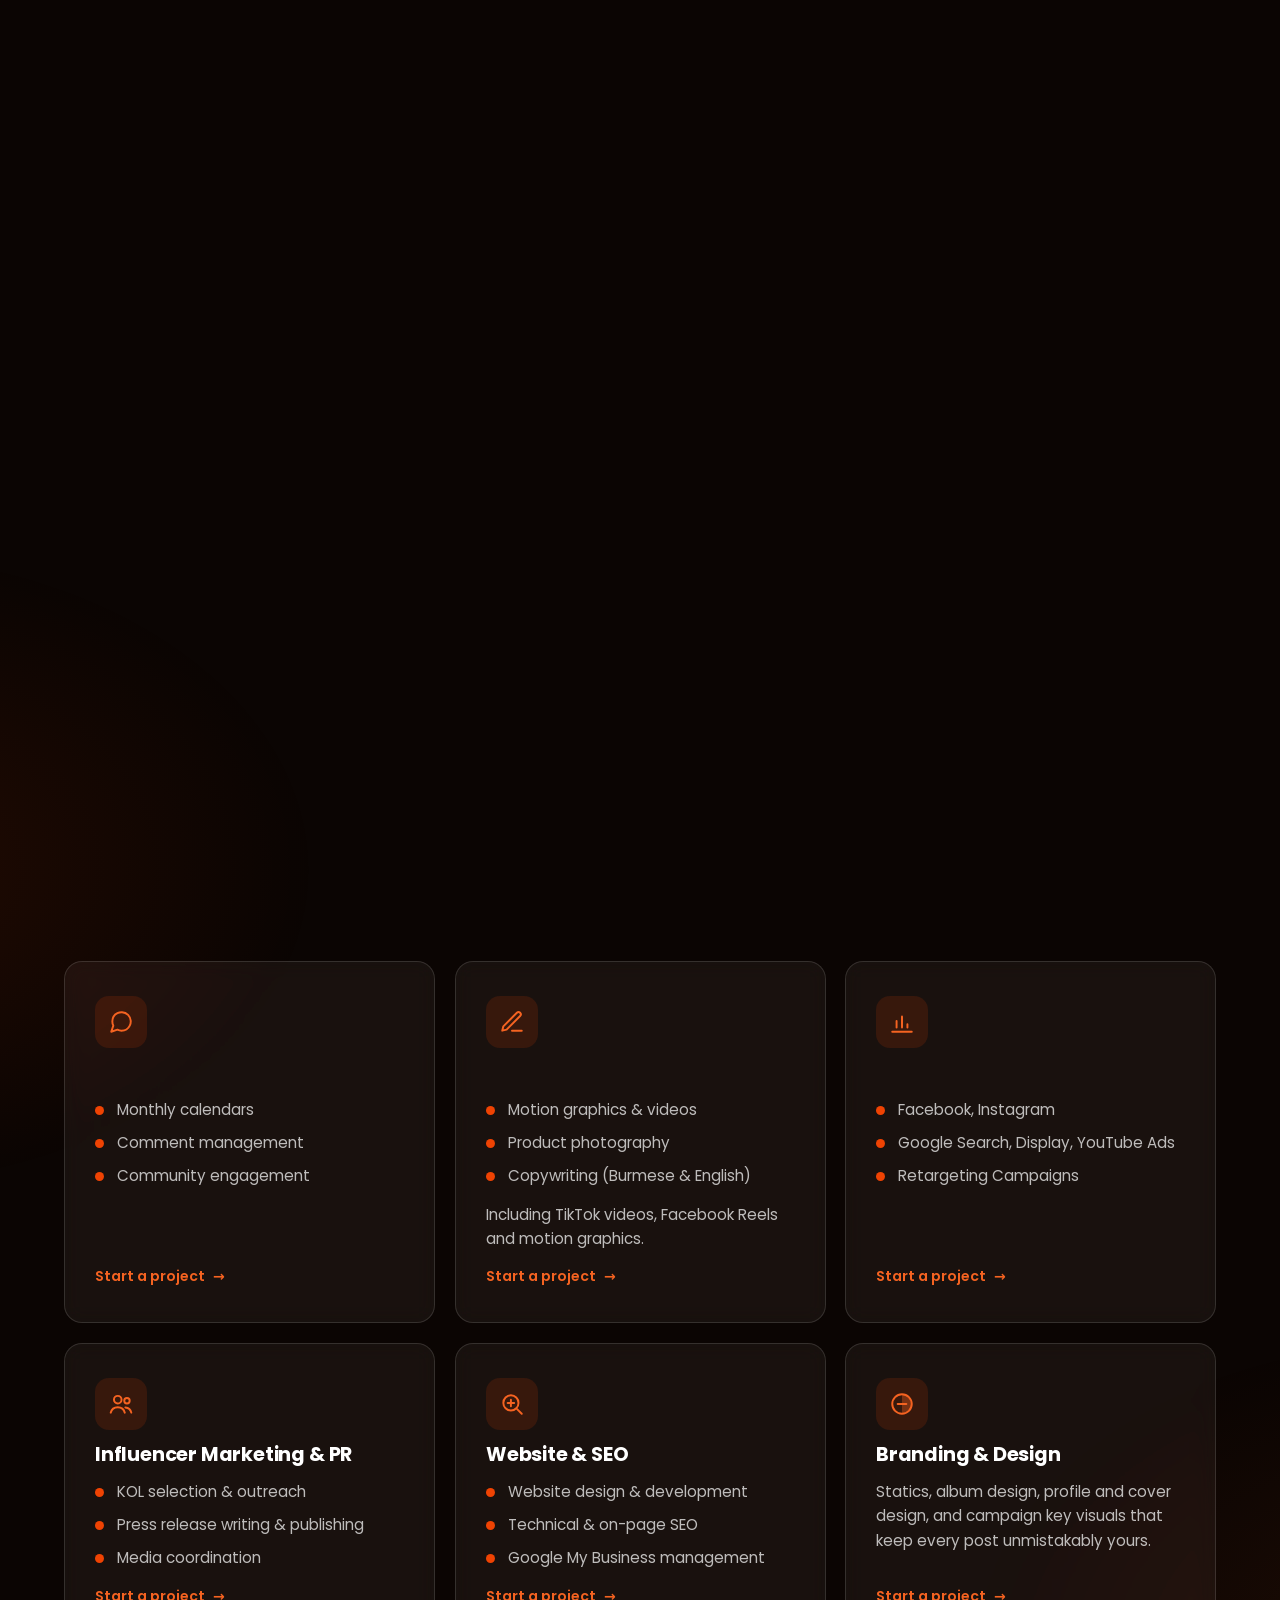
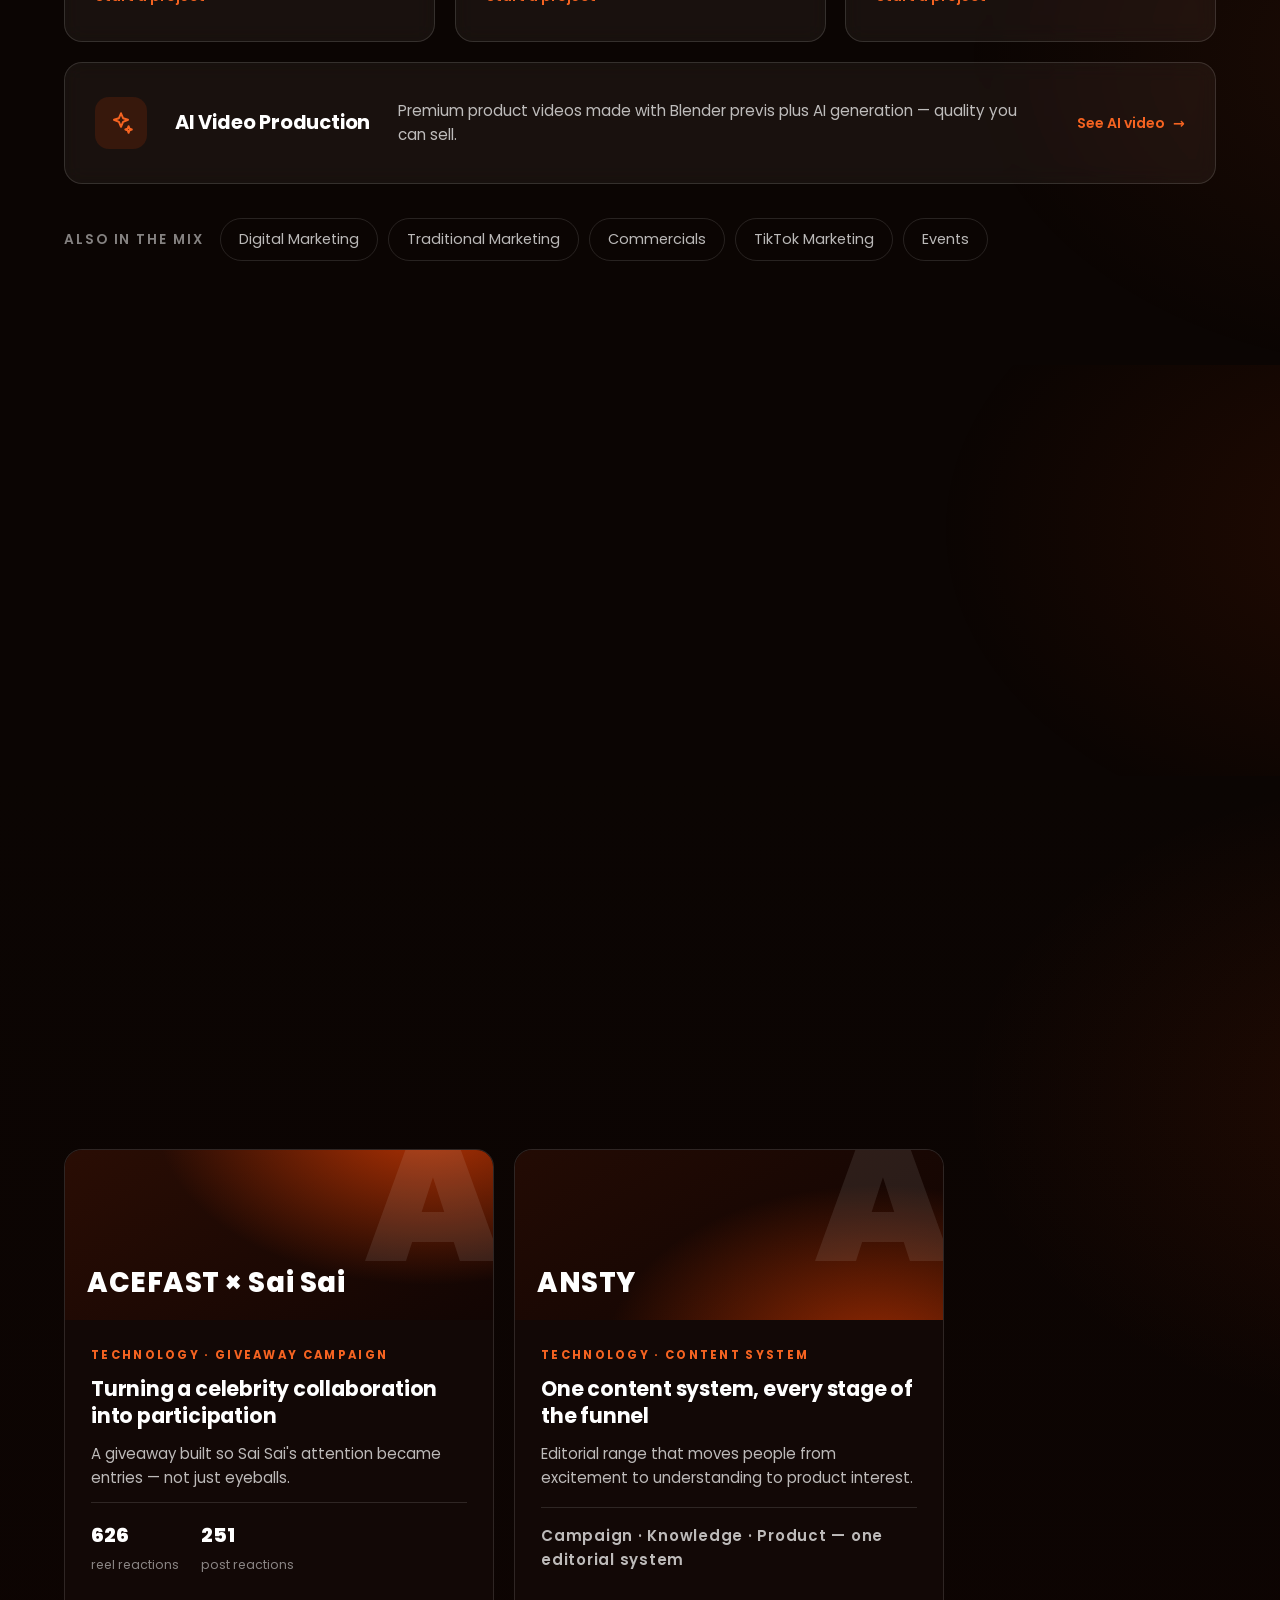
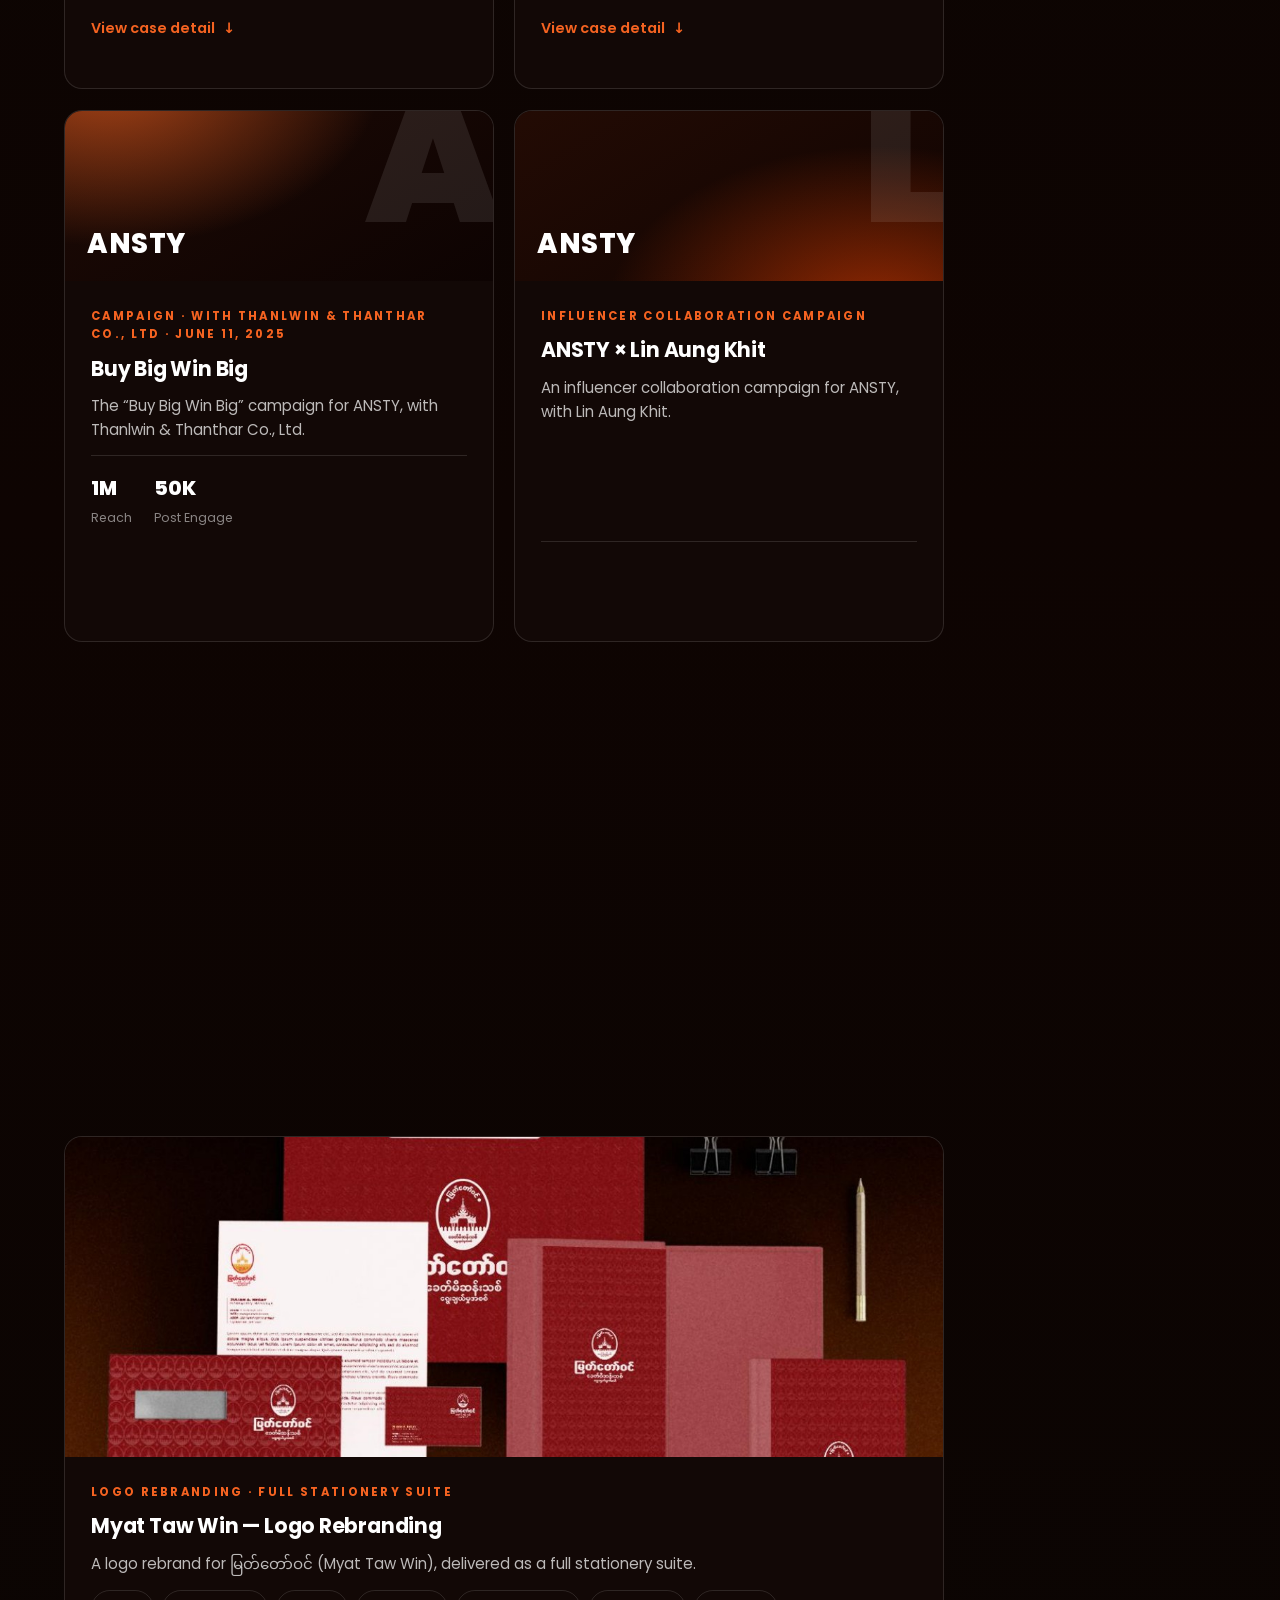
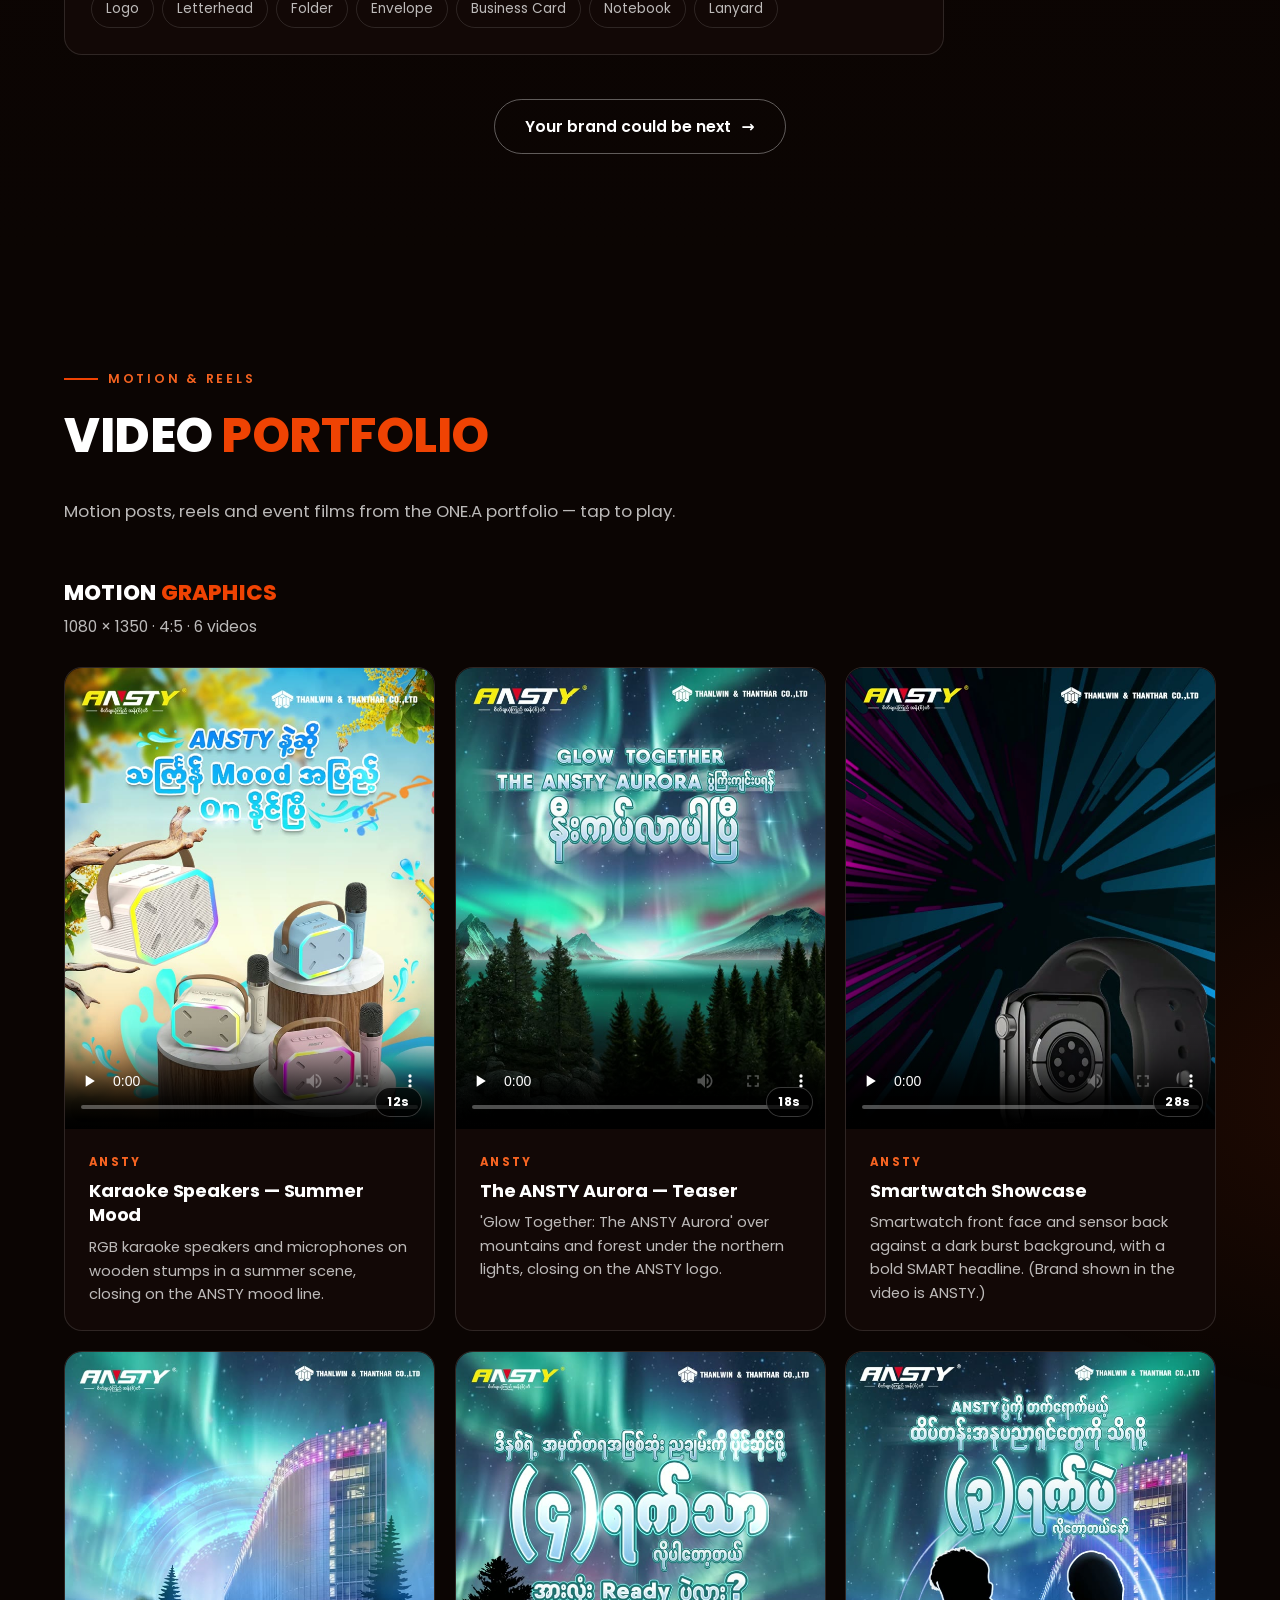
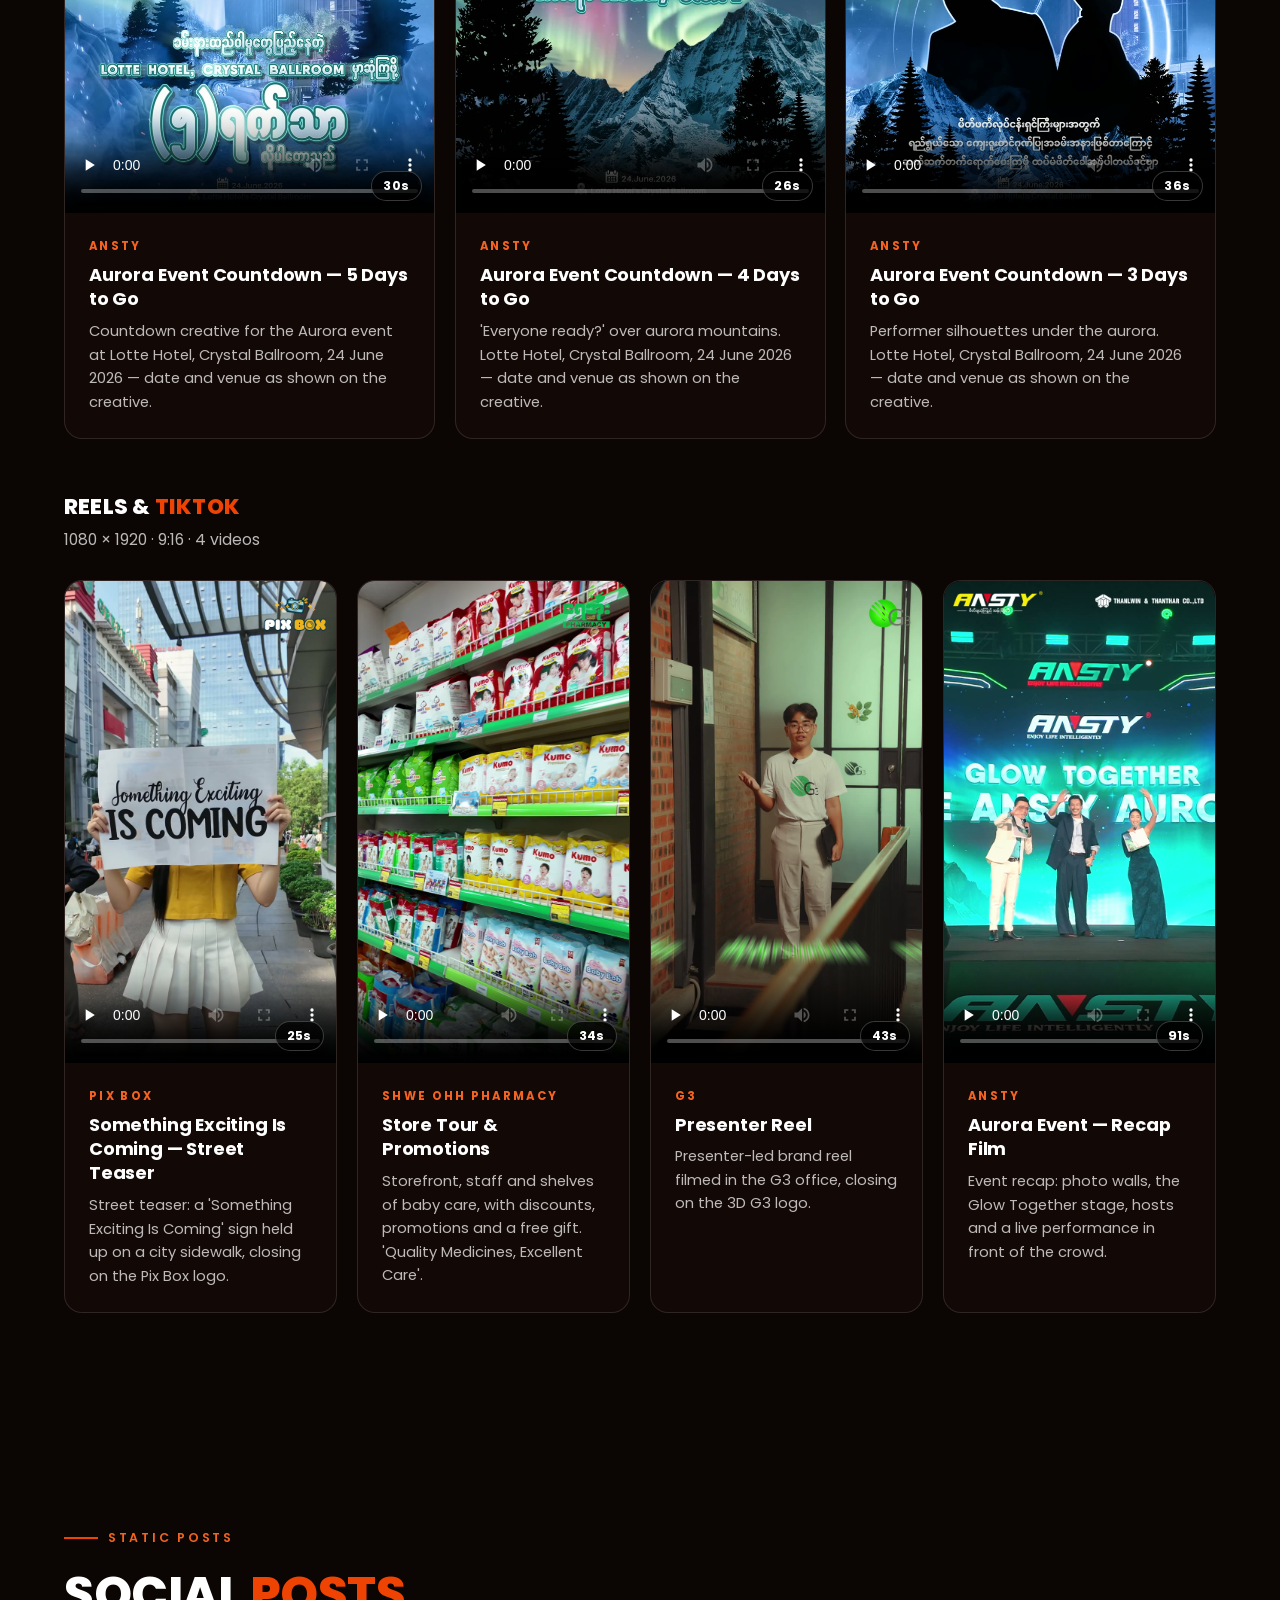
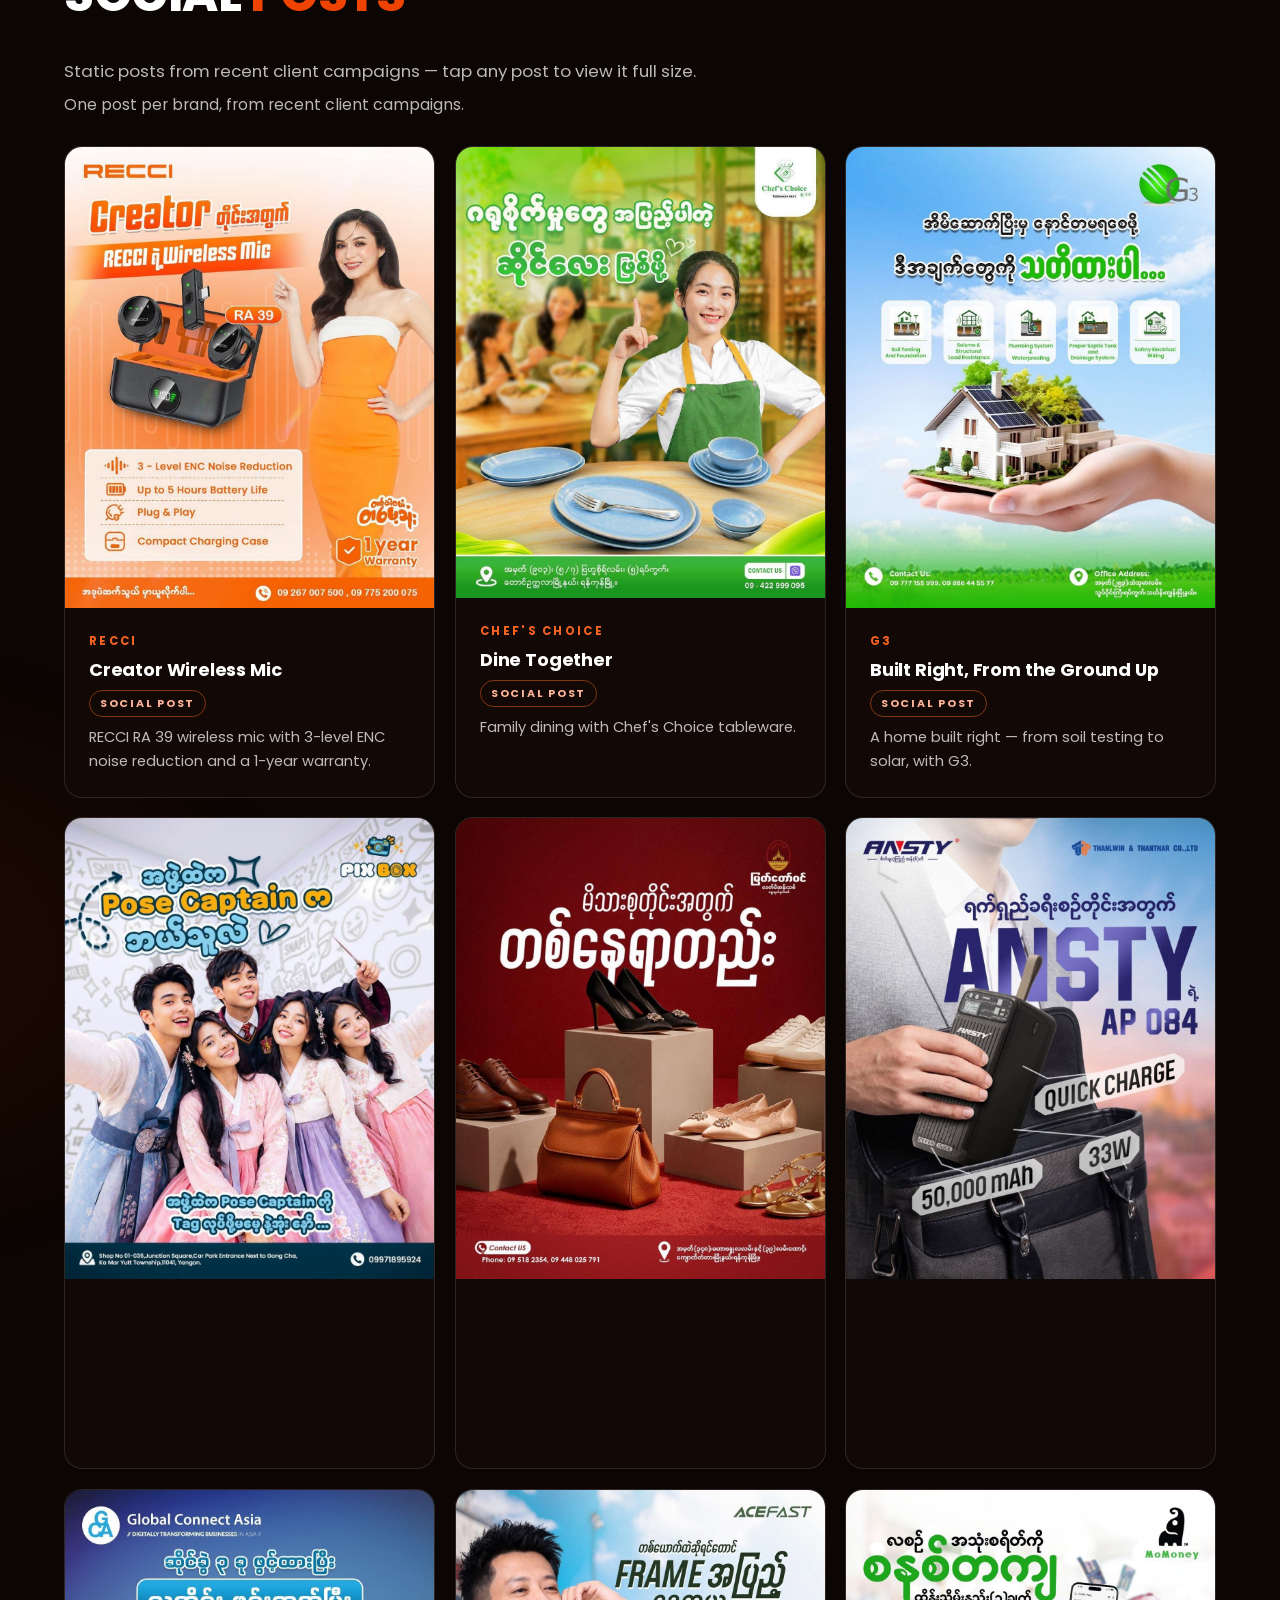
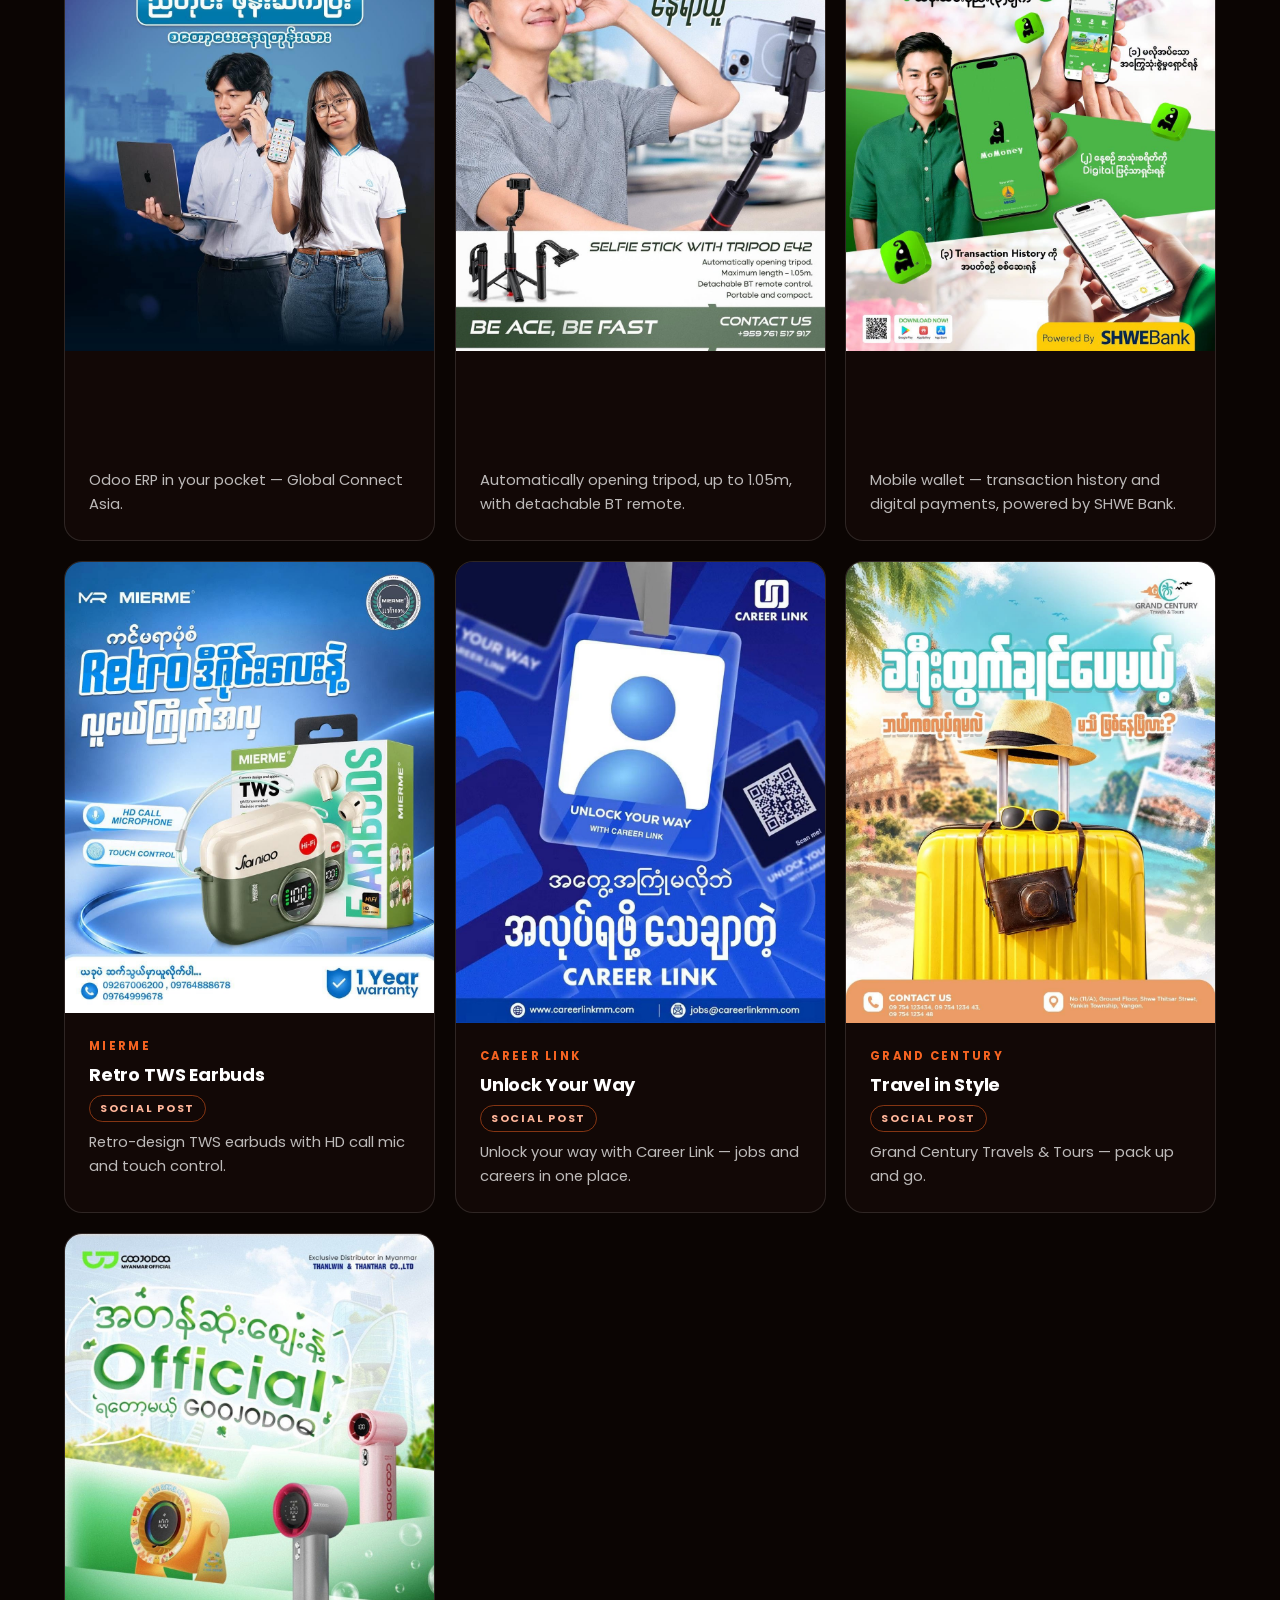
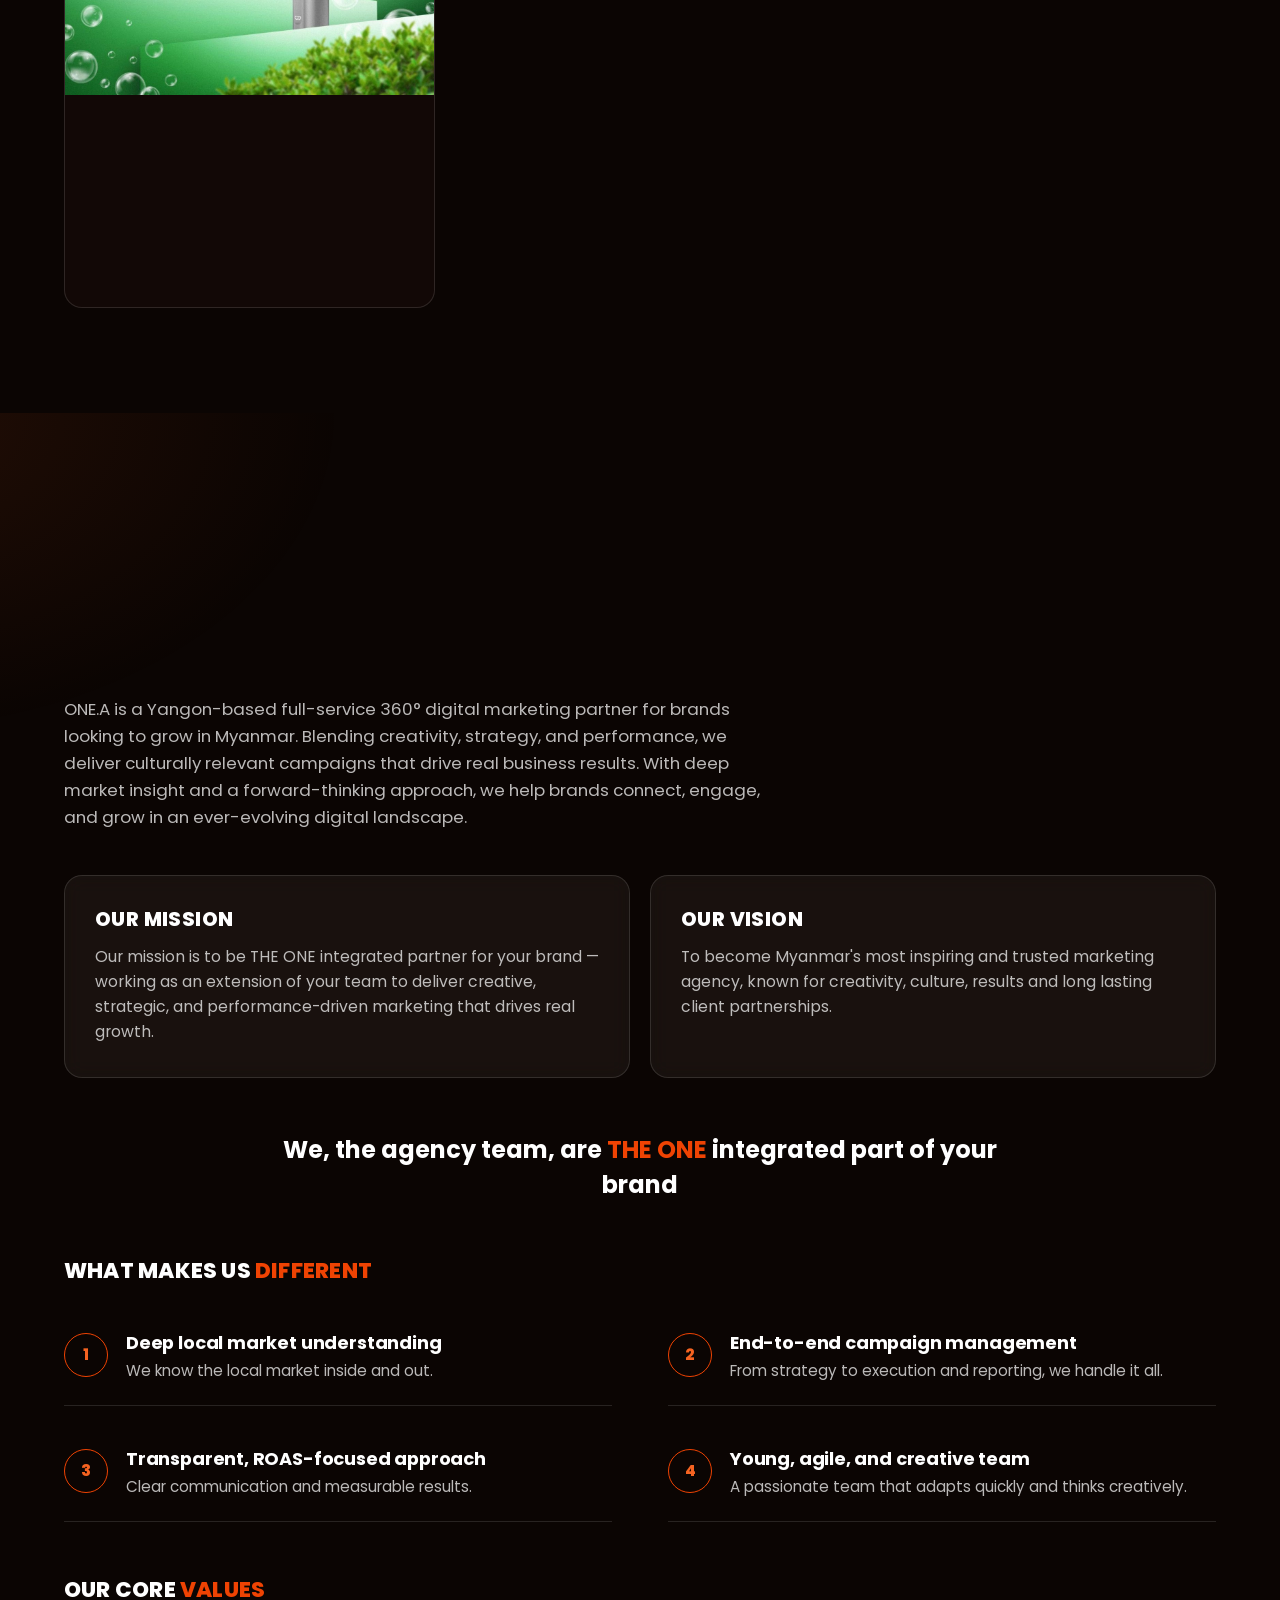
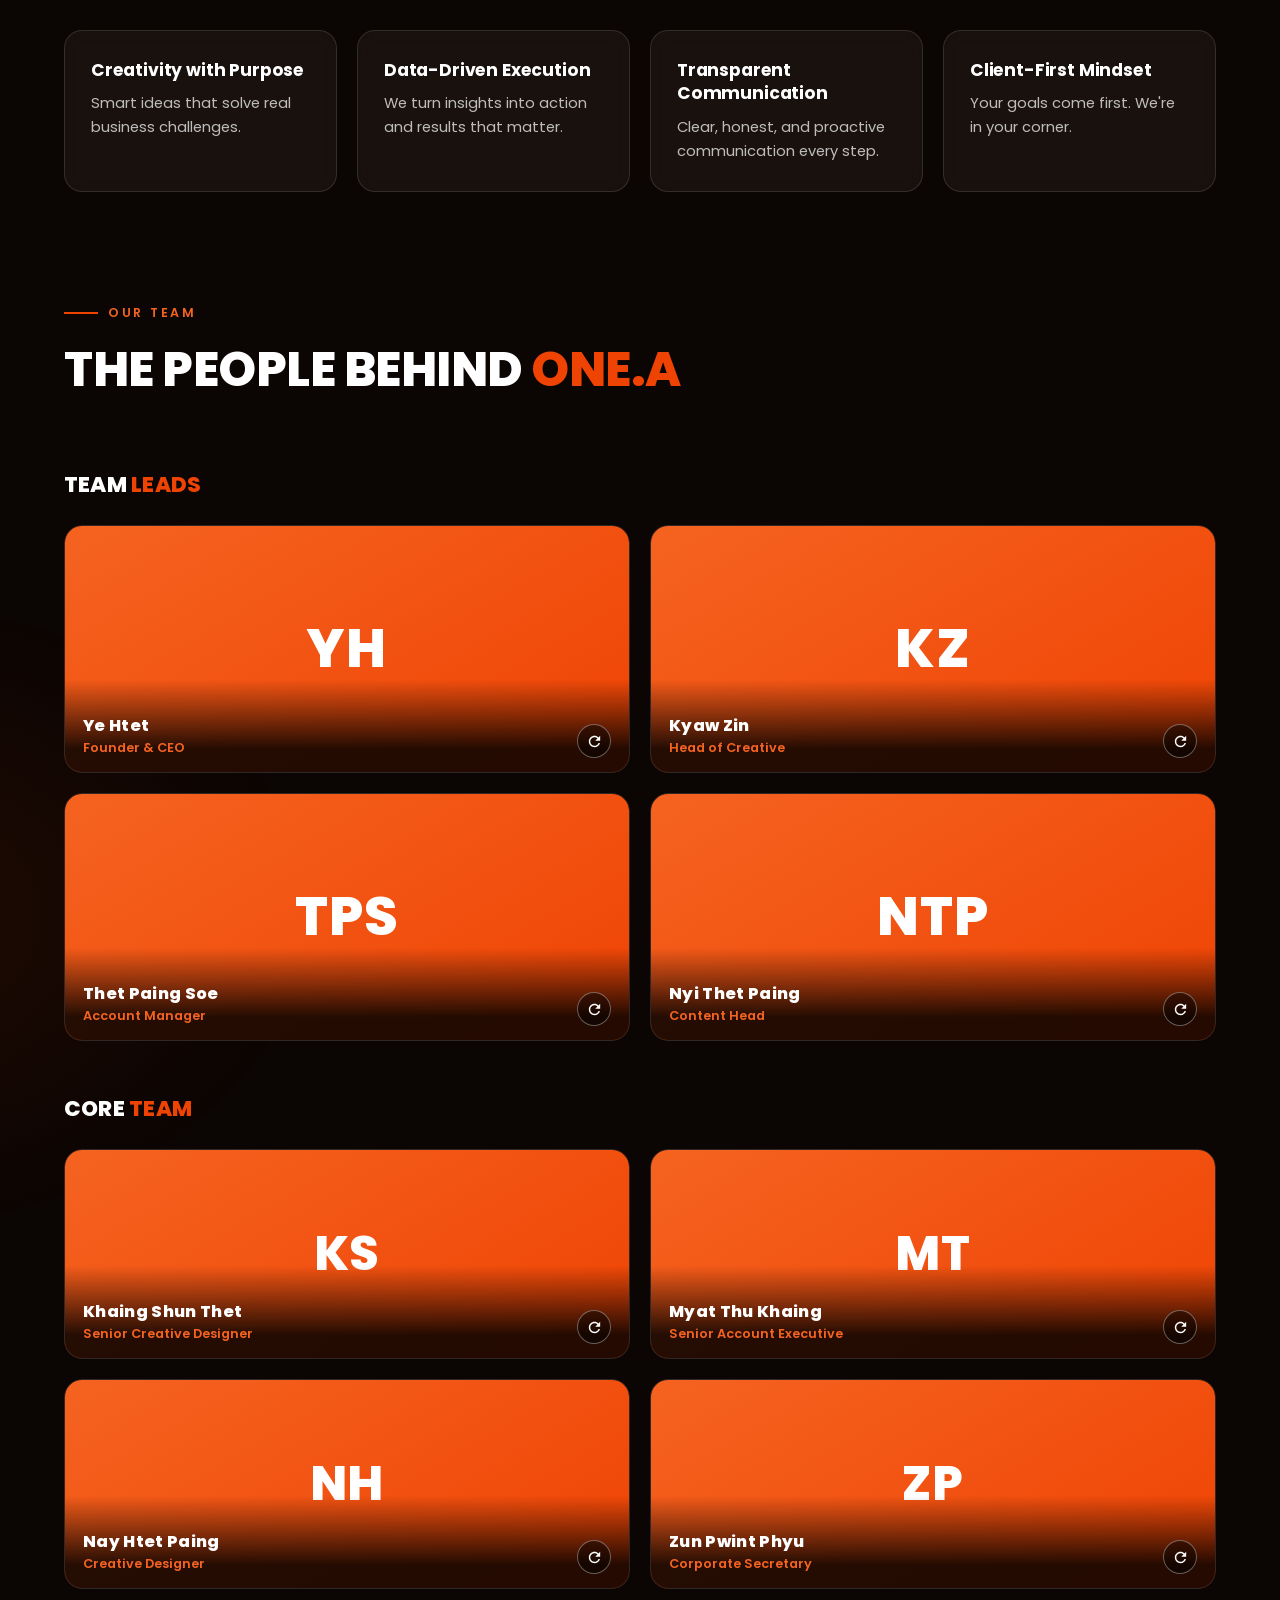
==== commit 1d468baa: "Our Folks: Talent flip cards unified with Lead flip style" ====
--- a/index.html
+++ b/index.html
@@ -898,7 +898,7 @@
   }
   /* Pressed state: instant neon edge glow (state change, never an animated shadow) */
   .svc:active,.pkg:active,.ins:active,.step:active,.work-card:active,.chip:active,.ai-tier:active,.pkg-grid .pkg:active,
-  .mv-card:active,.value-card:active,.team-card:active,.core-card:active,.ind-chip:active{
+  .mv-card:active,.value-card:active,.team-card:active,.core-card:active,.talent-chip:active,.ind-chip:active{
     box-shadow:inset 0 0 0 1.5px rgba(239,67,3,.55),0 0 24px -4px rgba(239,67,3,.3);
   }
   .btn:active{box-shadow:0 0 0 1.5px rgba(239,67,3,.45),0 0 22px -2px rgba(239,67,3,.3)}
@@ -1120,22 +1120,21 @@
   .core-card span{color:var(--prime-2);font-size:1.05rem;font-weight:700}
   .talent-row{display:grid;grid-template-columns:repeat(2,1fr);gap:20px;margin-top:28px}
   .talent-lbl{grid-column:1/-1;color:var(--faint);font-size:.85rem;font-weight:600;letter-spacing:.14em;text-transform:uppercase}
-  /* Talent: flip cards too, keeping the big highlight frame (orange border + glow). */
+  /* Talent: exactly the same flip treatment as the leads and core team —
+     no highlight frame or glow on the card itself; the border lives on the
+     faces, the back uses the shared gradient, and the back body is
+     left-aligned like the lead backs. */
   .talent-chip{
-    position:relative;height:340px;padding:0;cursor:pointer;
-    border:1px solid rgba(245,99,33,.45);border-radius:var(--radius);
-    background:linear-gradient(155deg,rgba(239,67,3,.16),rgba(239,67,3,.03) 58%);
-    box-shadow:0 22px 44px -22px rgba(239,67,3,.5);
+    position:relative;height:248px;padding:0;overflow:hidden;cursor:pointer;
+    border:none;border-radius:var(--radius);
+    background:transparent;box-shadow:none;
     perspective:1400px;-webkit-tap-highlight-color:transparent;
-    transition:border-color .25s ease,box-shadow .25s ease;
-  }
-  .talent-chip:hover{border-color:var(--prime);box-shadow:0 30px 54px -22px rgba(239,67,3,.65)}
-  .talent-chip:focus-visible{outline:2px solid var(--prime-2);outline-offset:3px}
-  .talent-face{border:none;border-radius:calc(var(--radius) - 1px)}
-  .talent-back{background:linear-gradient(155deg,rgba(239,67,3,.3),rgba(18,8,6,.97) 60%)}
-  .talent-body{flex:1;min-width:0;padding:22px;display:flex;flex-direction:column;justify-content:center;align-items:center;text-align:center}
+  }
+  .talent-chip:hover{transform:none;box-shadow:none;border-color:transparent}
+  .talent-chip:focus-visible{outline:2px solid var(--prime-2);outline-offset:3px;border-radius:var(--radius)}
+  .talent-body{flex:1;min-width:0;padding:20px 24px;display:flex;flex-direction:column;justify-content:center;overflow-y:auto}
   .talent-name{display:block;text-align:center;font-size:1.5rem;font-weight:800;letter-spacing:.02em;color:var(--ink)}
-  .talent-about{color:var(--muted);font-size:.95rem;line-height:1.55;margin-top:10px;max-width:340px}
+  .talent-about{color:var(--muted);font-size:.95rem;line-height:1.55}
   .talent-note{color:var(--muted);margin-top:16px;font-size:.95rem}
   .trust-more{
     display:flex;flex-wrap:wrap;justify-content:center;align-items:baseline;gap:14px 32px;
@@ -1237,7 +1236,7 @@
     .hero-tagline{flex-direction:column;gap:8px}
     .mv-grid,.team-grid,.core-grid,.talent-row{grid-template-columns:1fr}
     .team-card{height:320px}
-    .team-body{padding:18px 20px}
+    .team-body,.talent-body{padding:18px 20px}
     .core-card{height:250px}
     .talent-chip{height:320px}
     .ind-grid{grid-template-columns:repeat(2,1fr)}
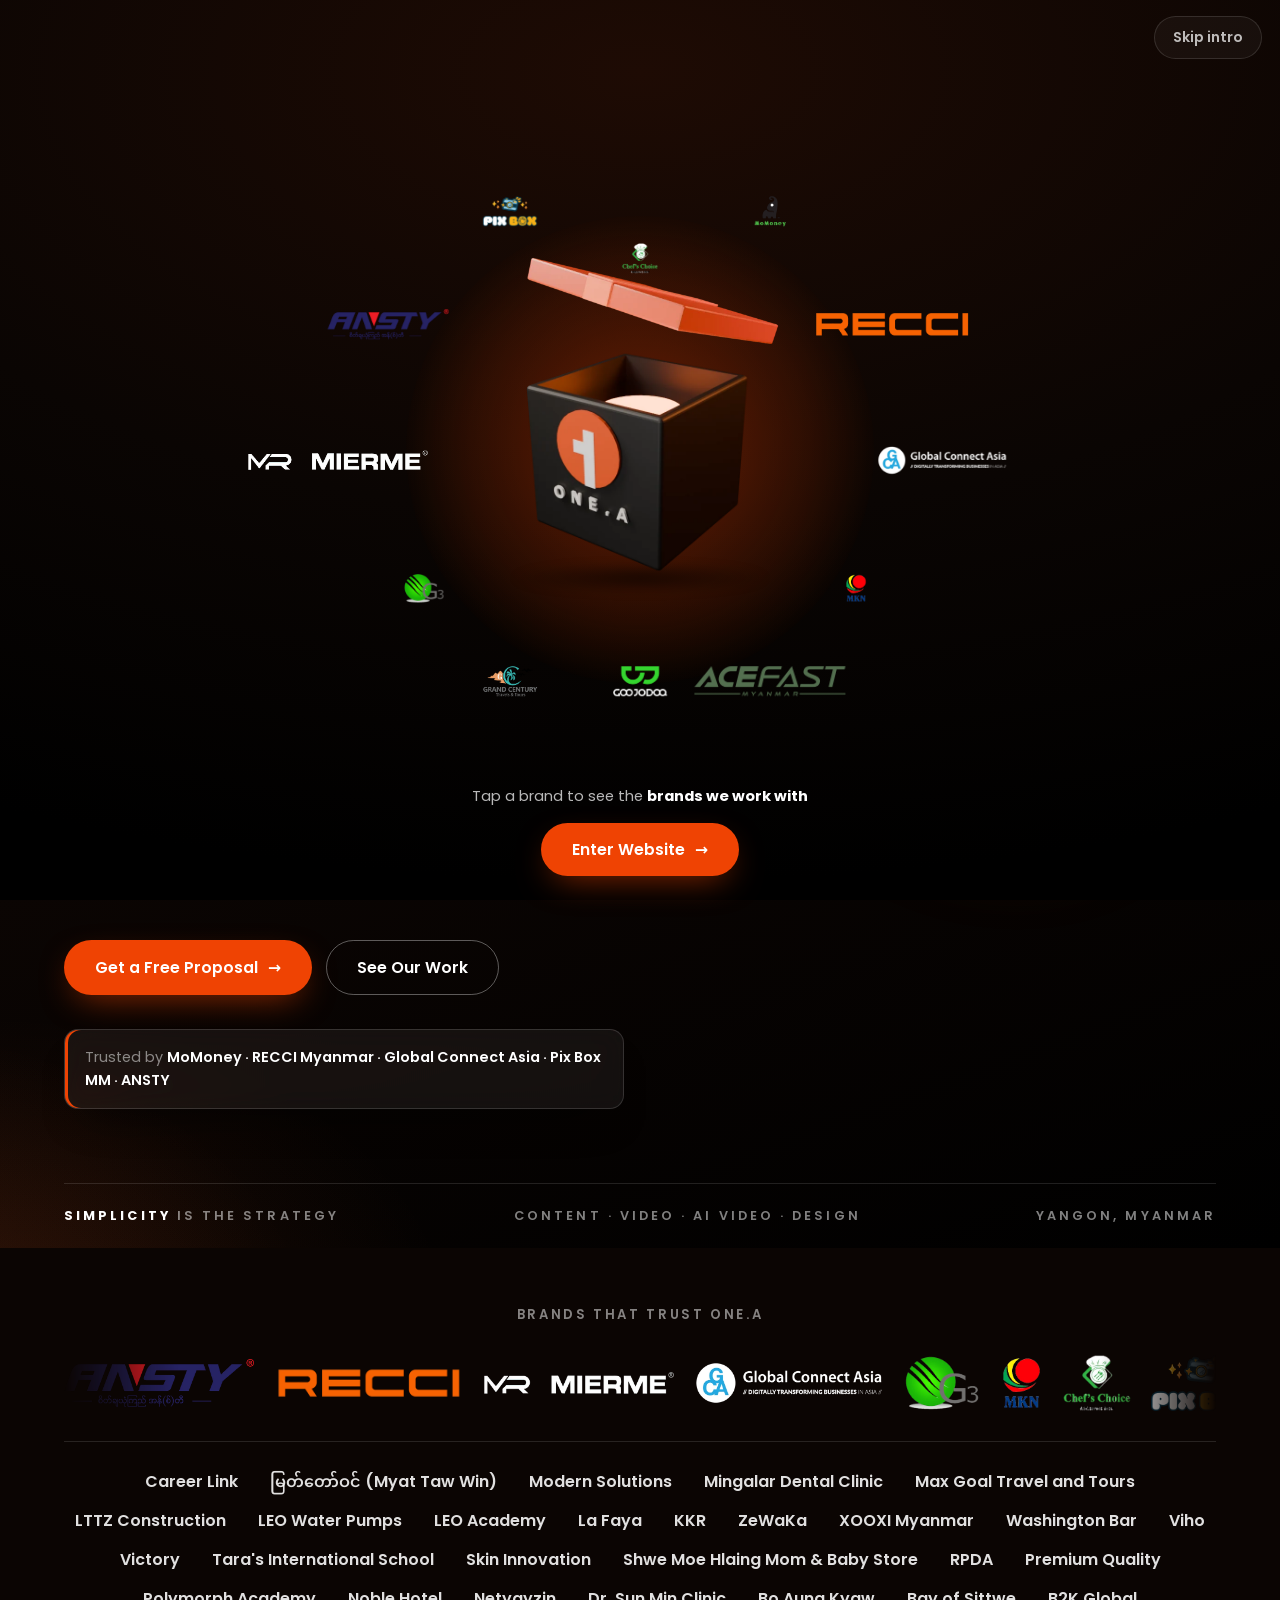
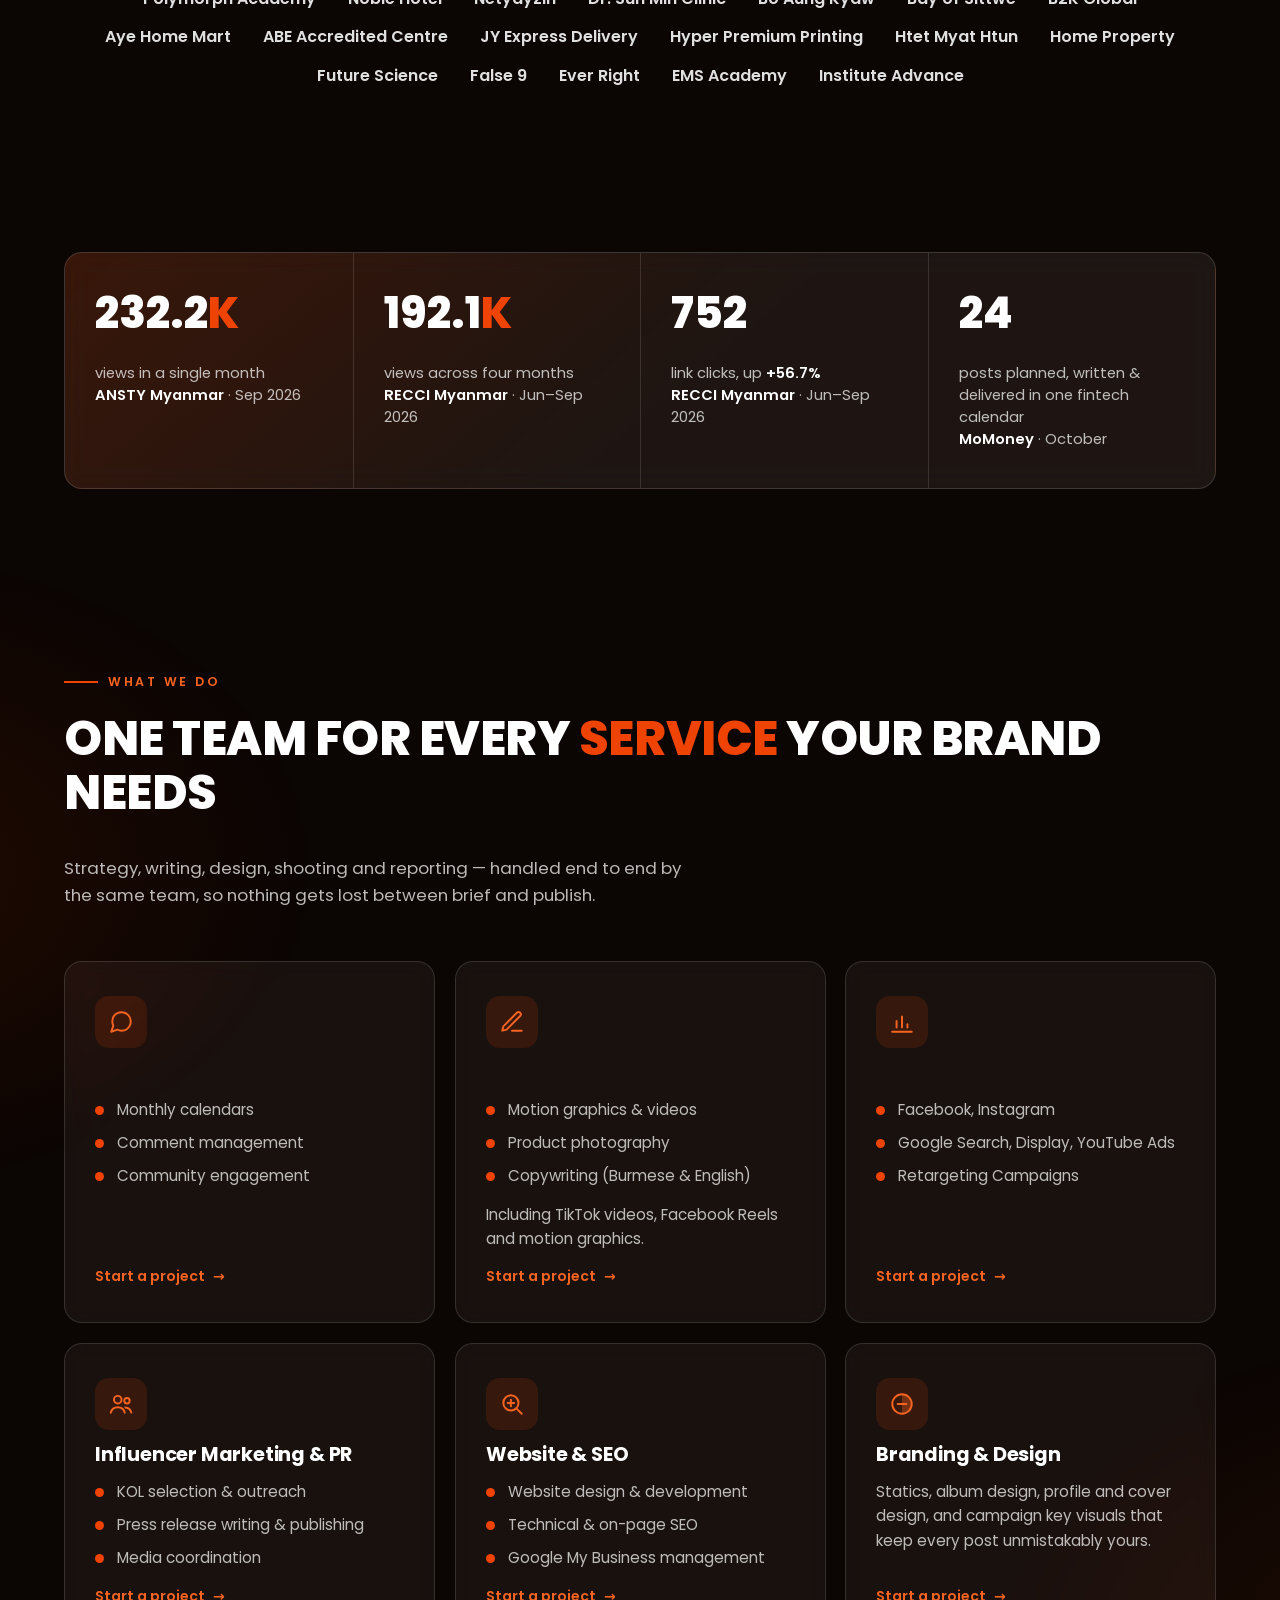
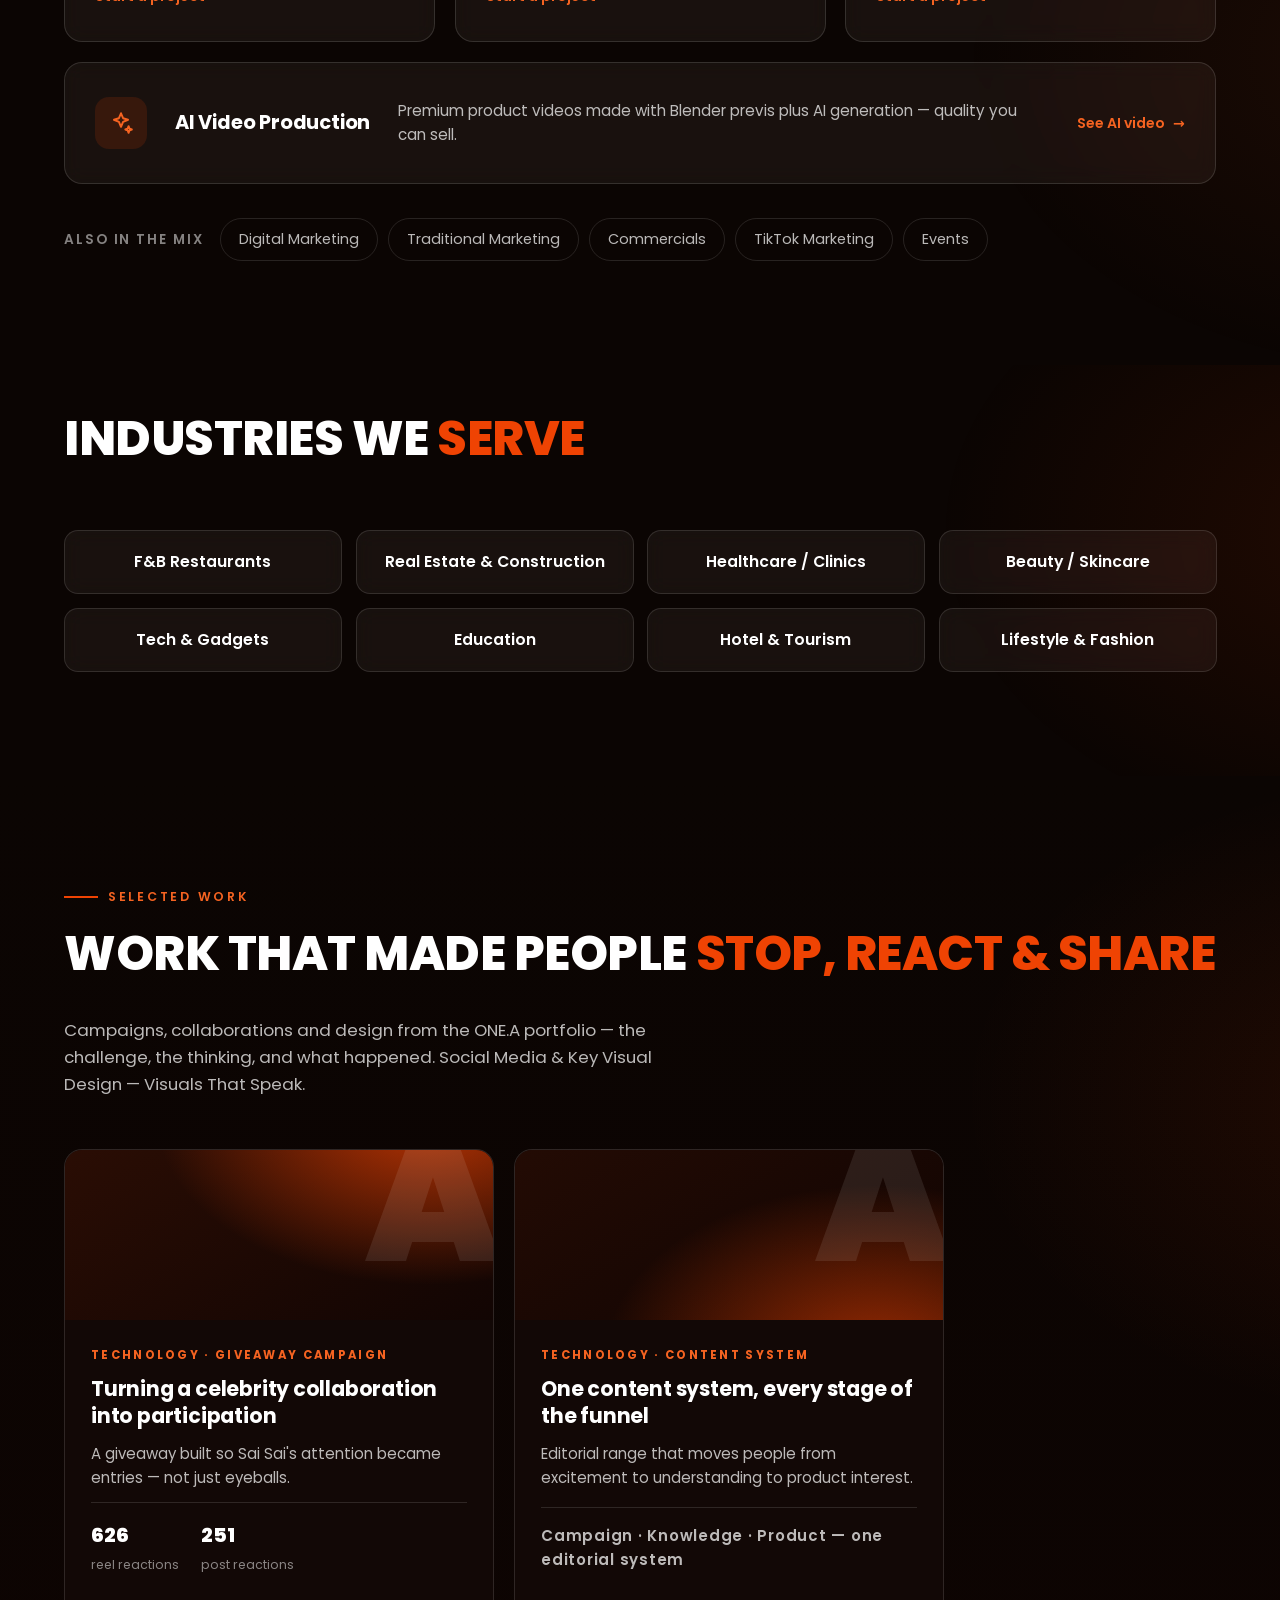
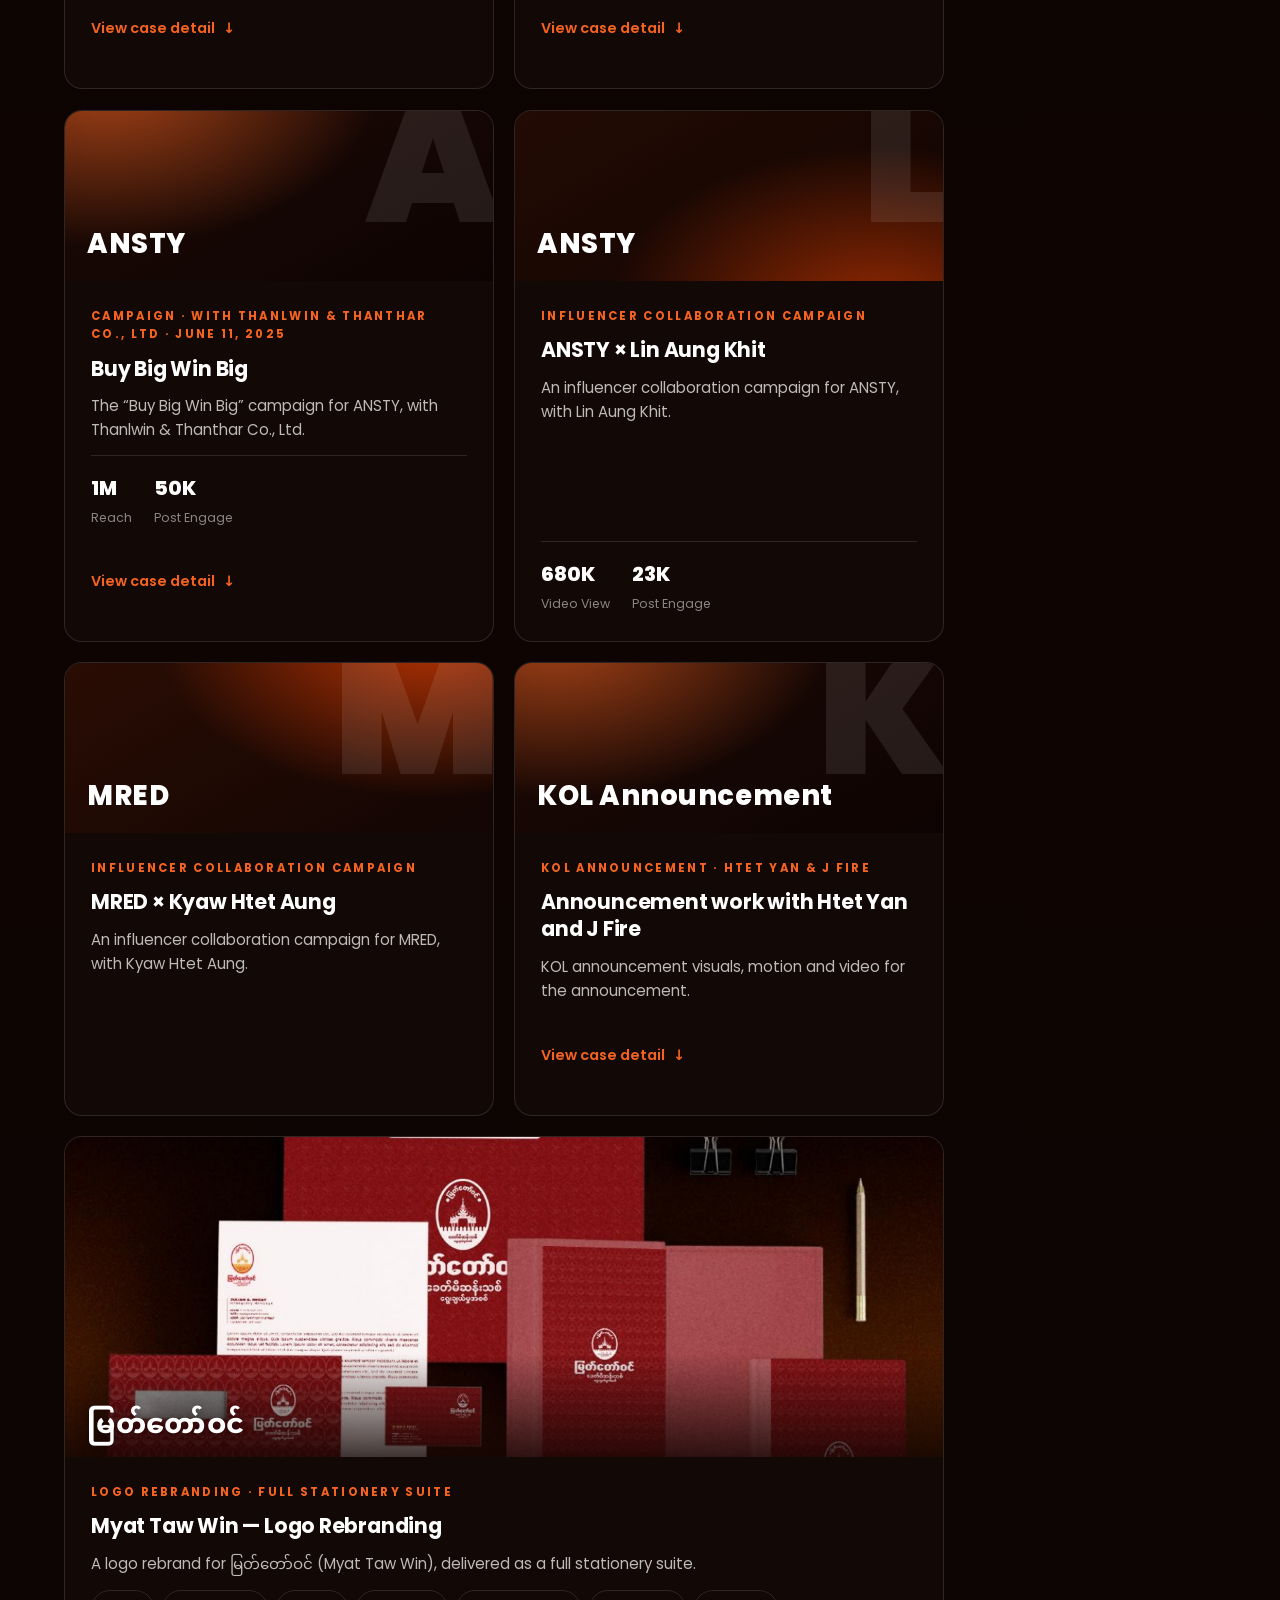
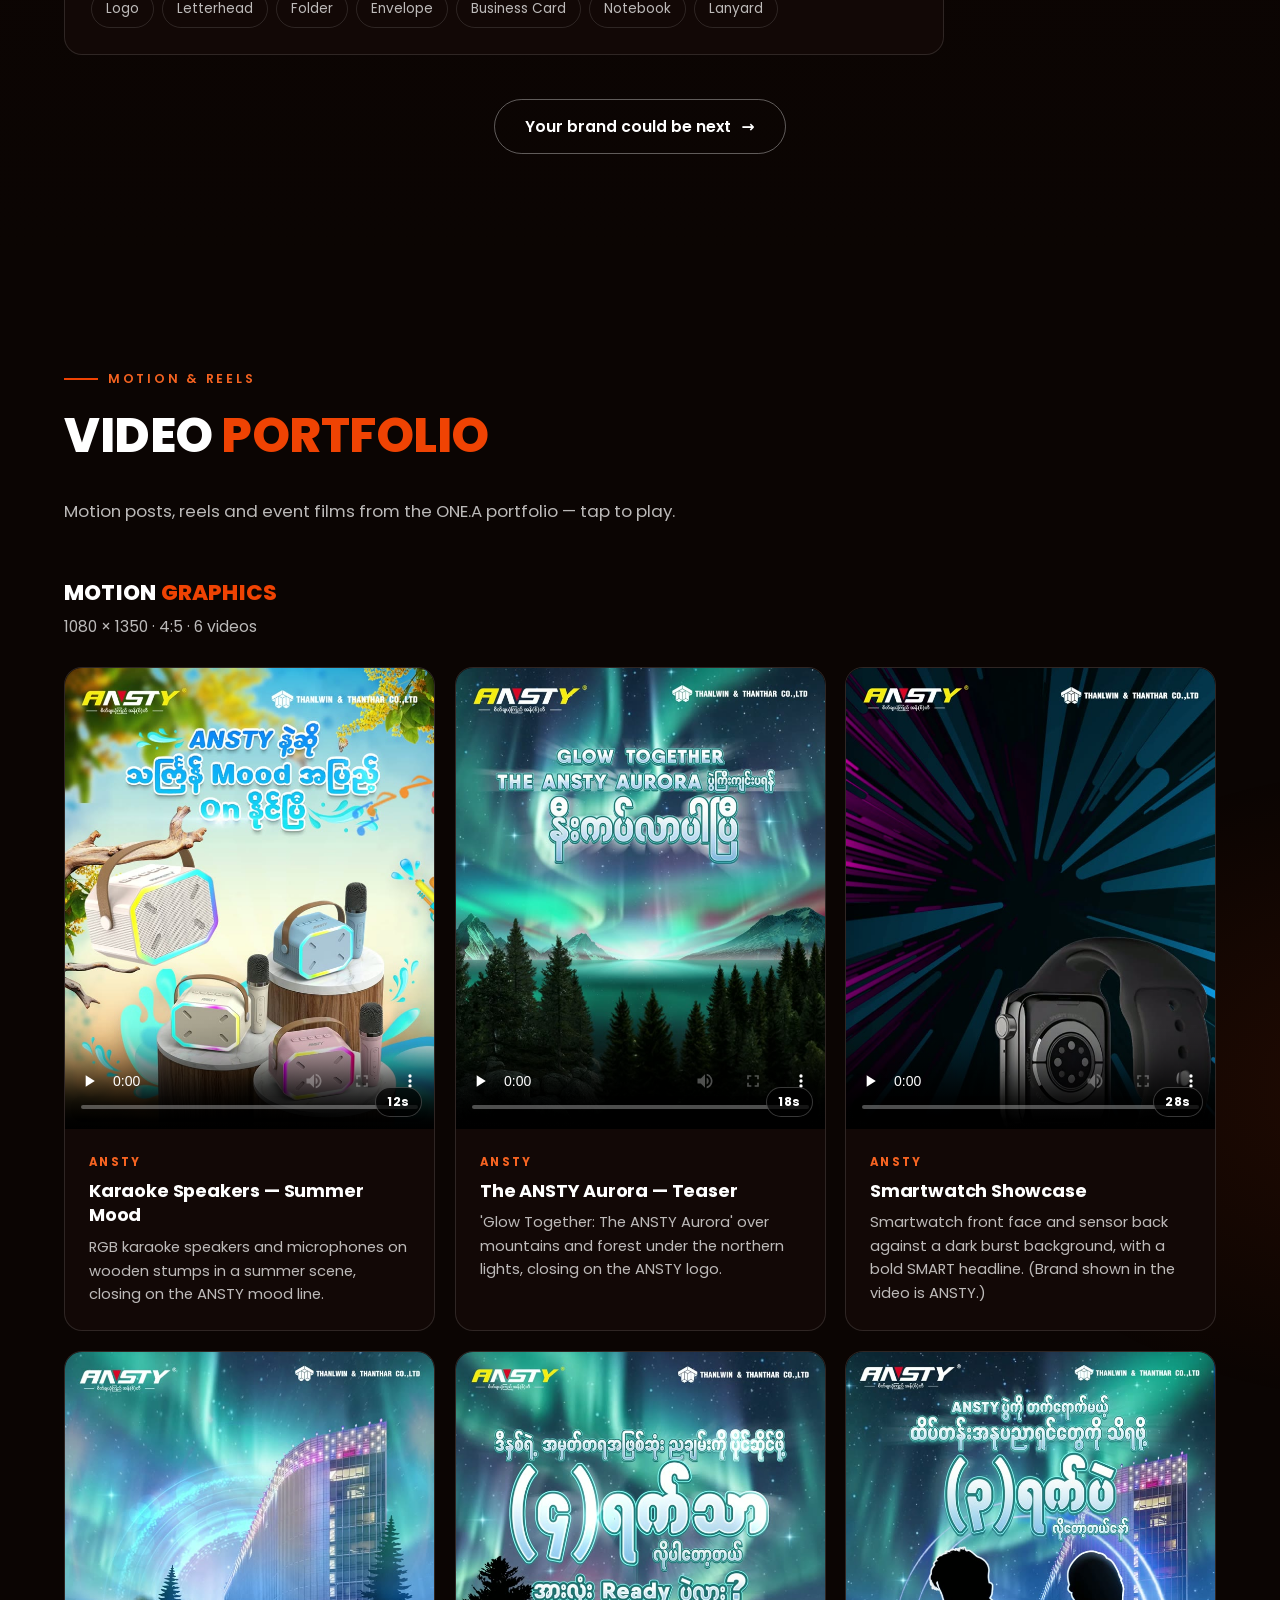
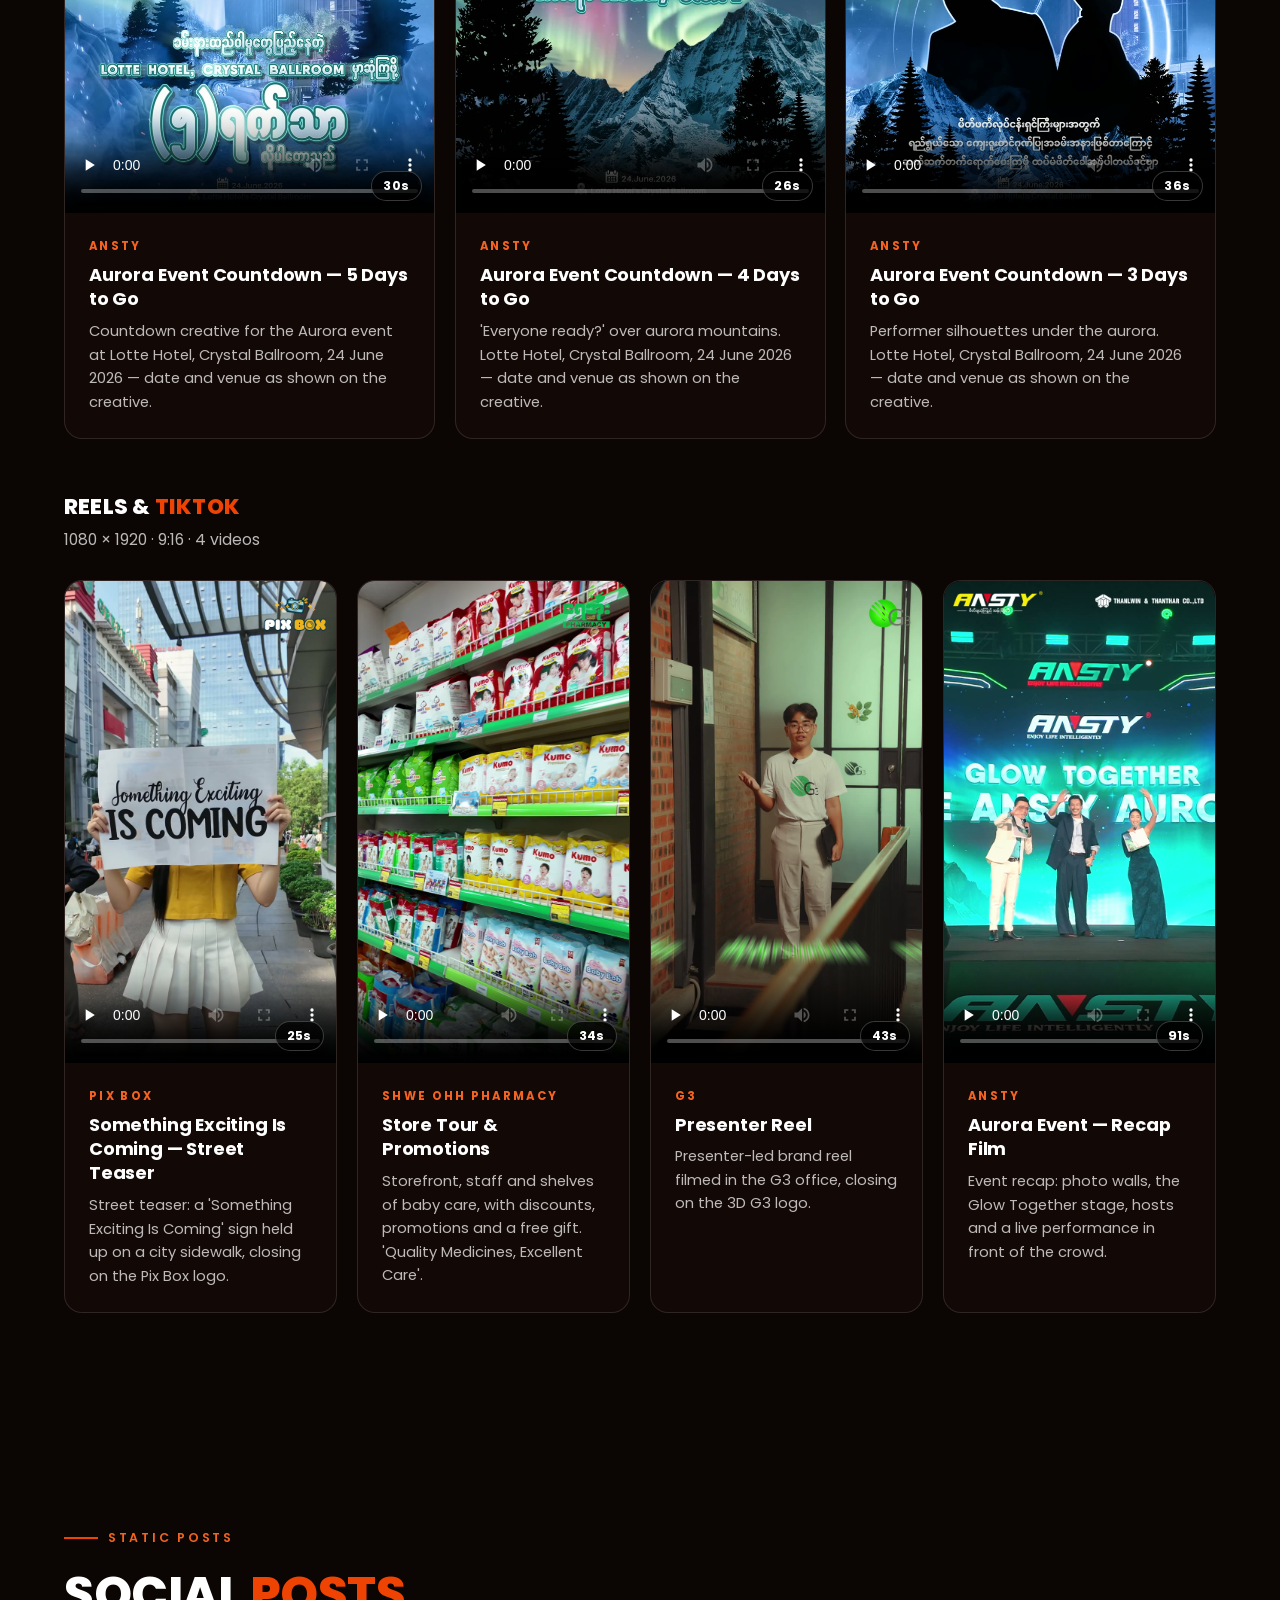
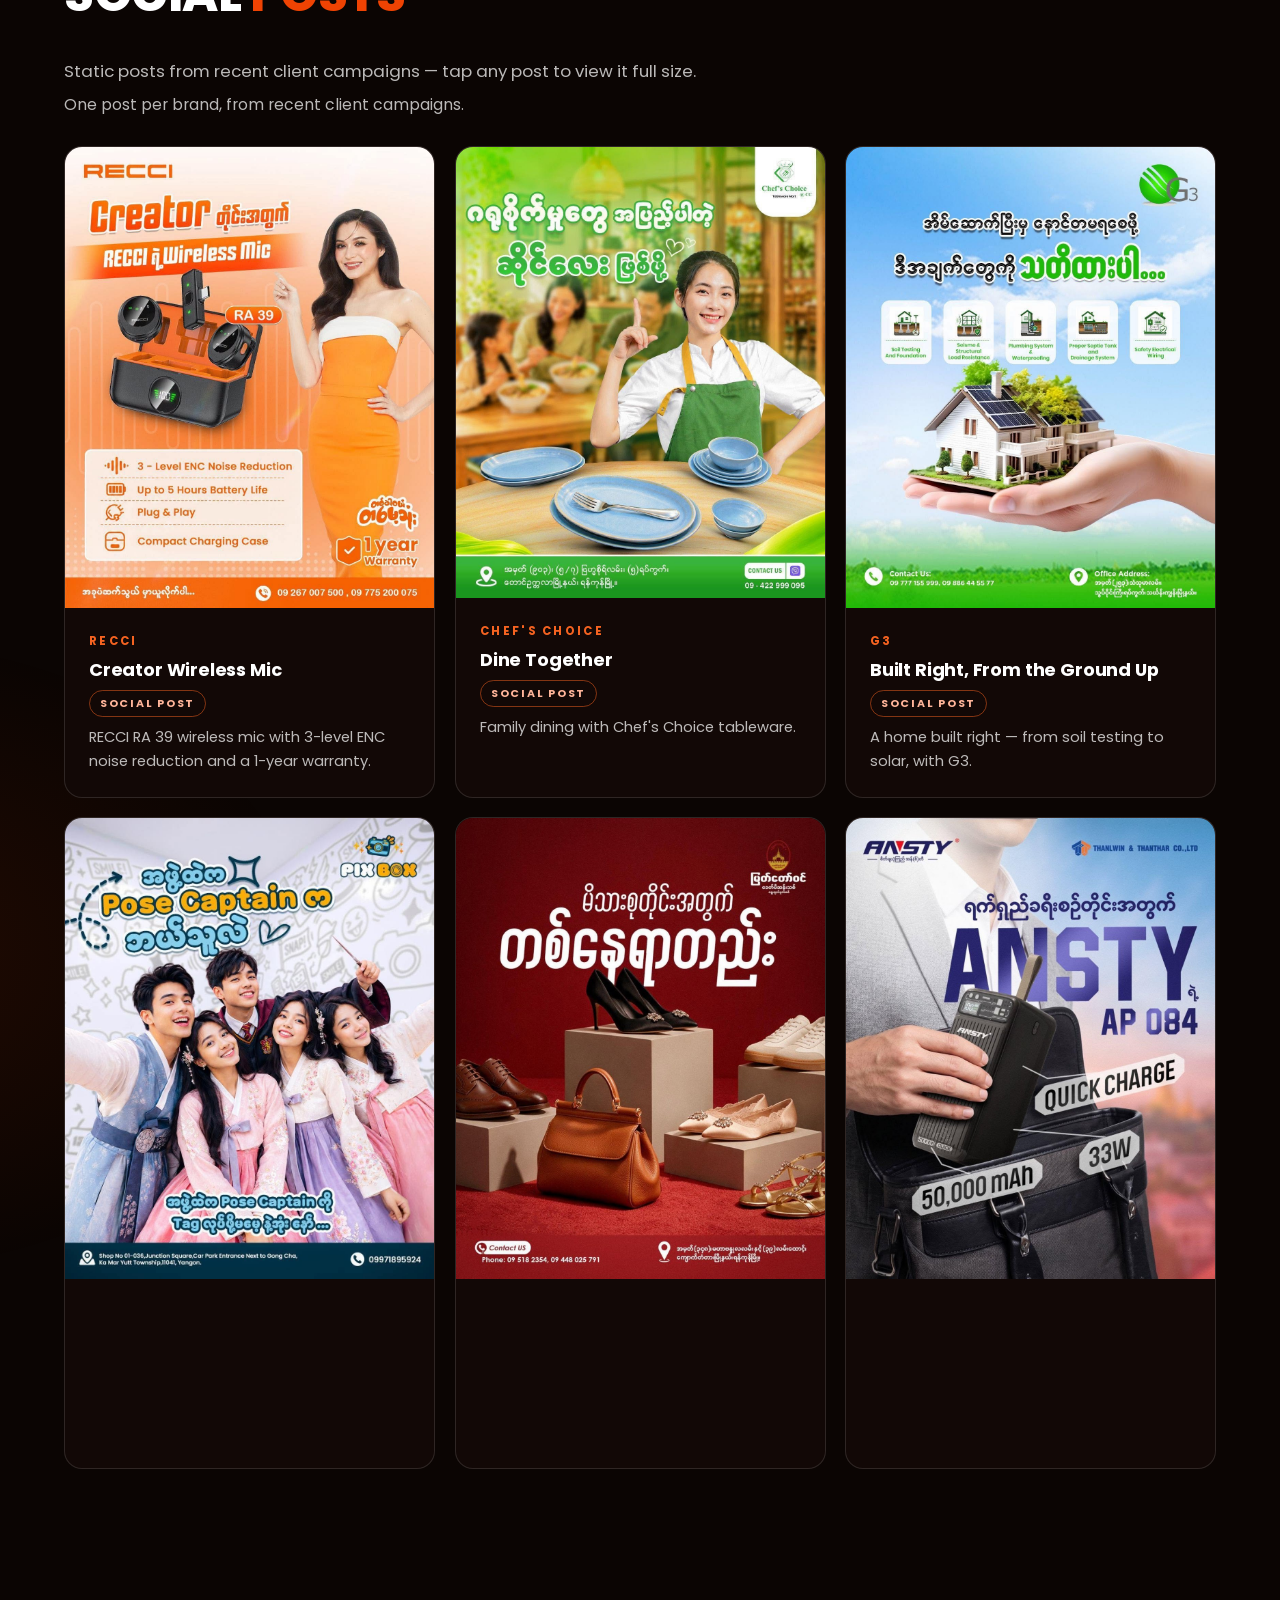
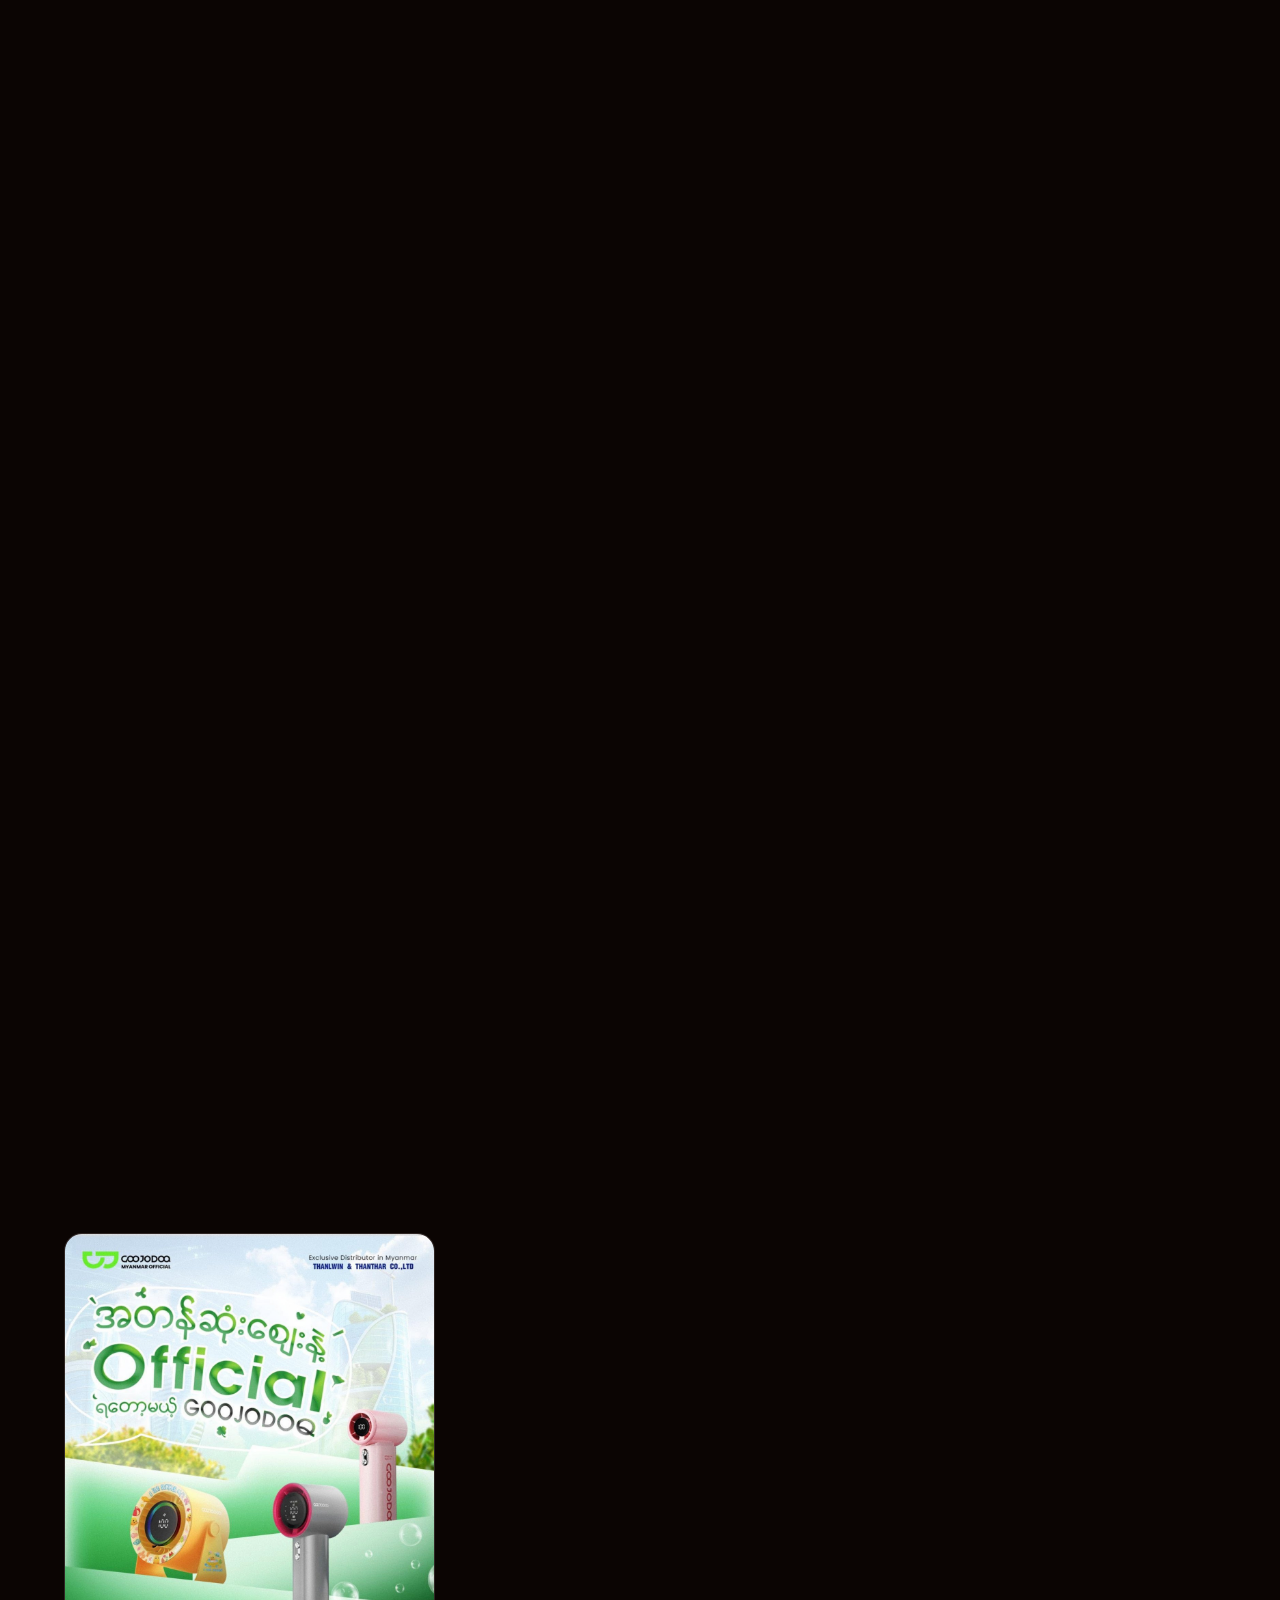
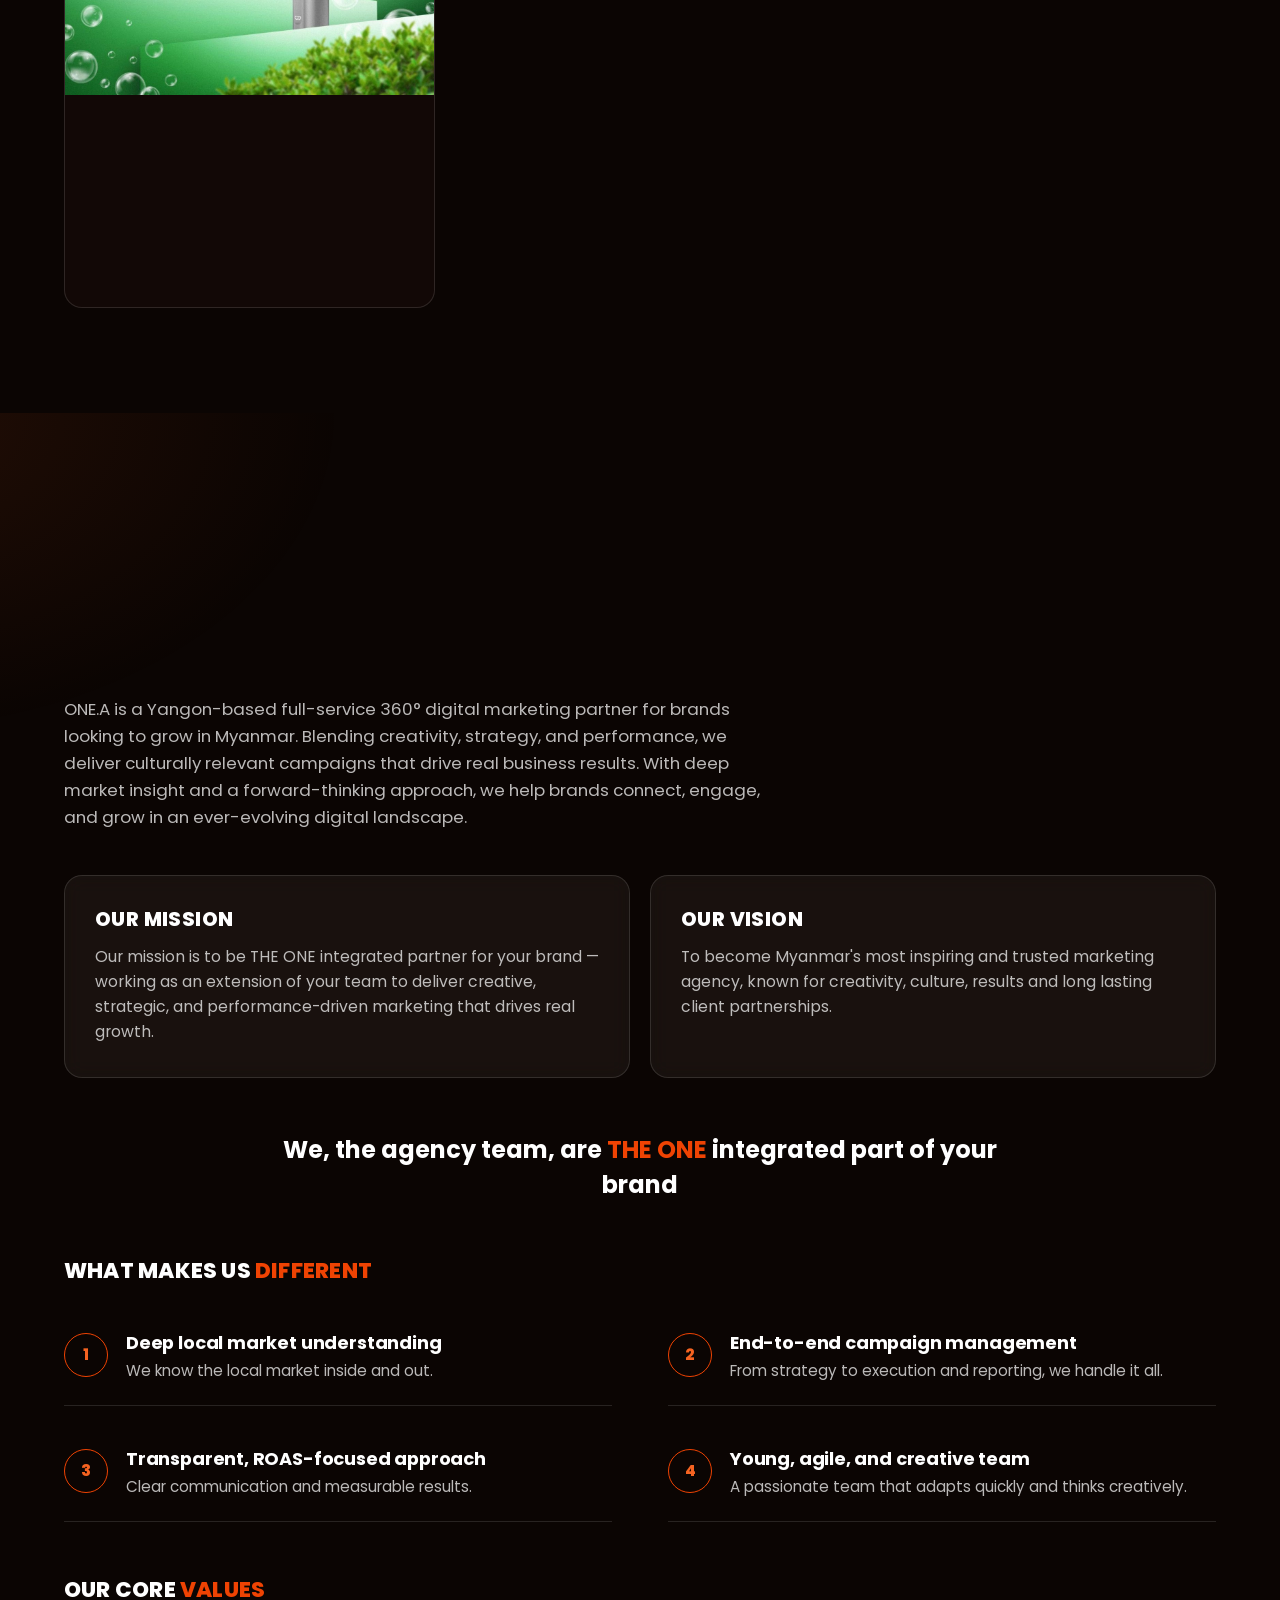
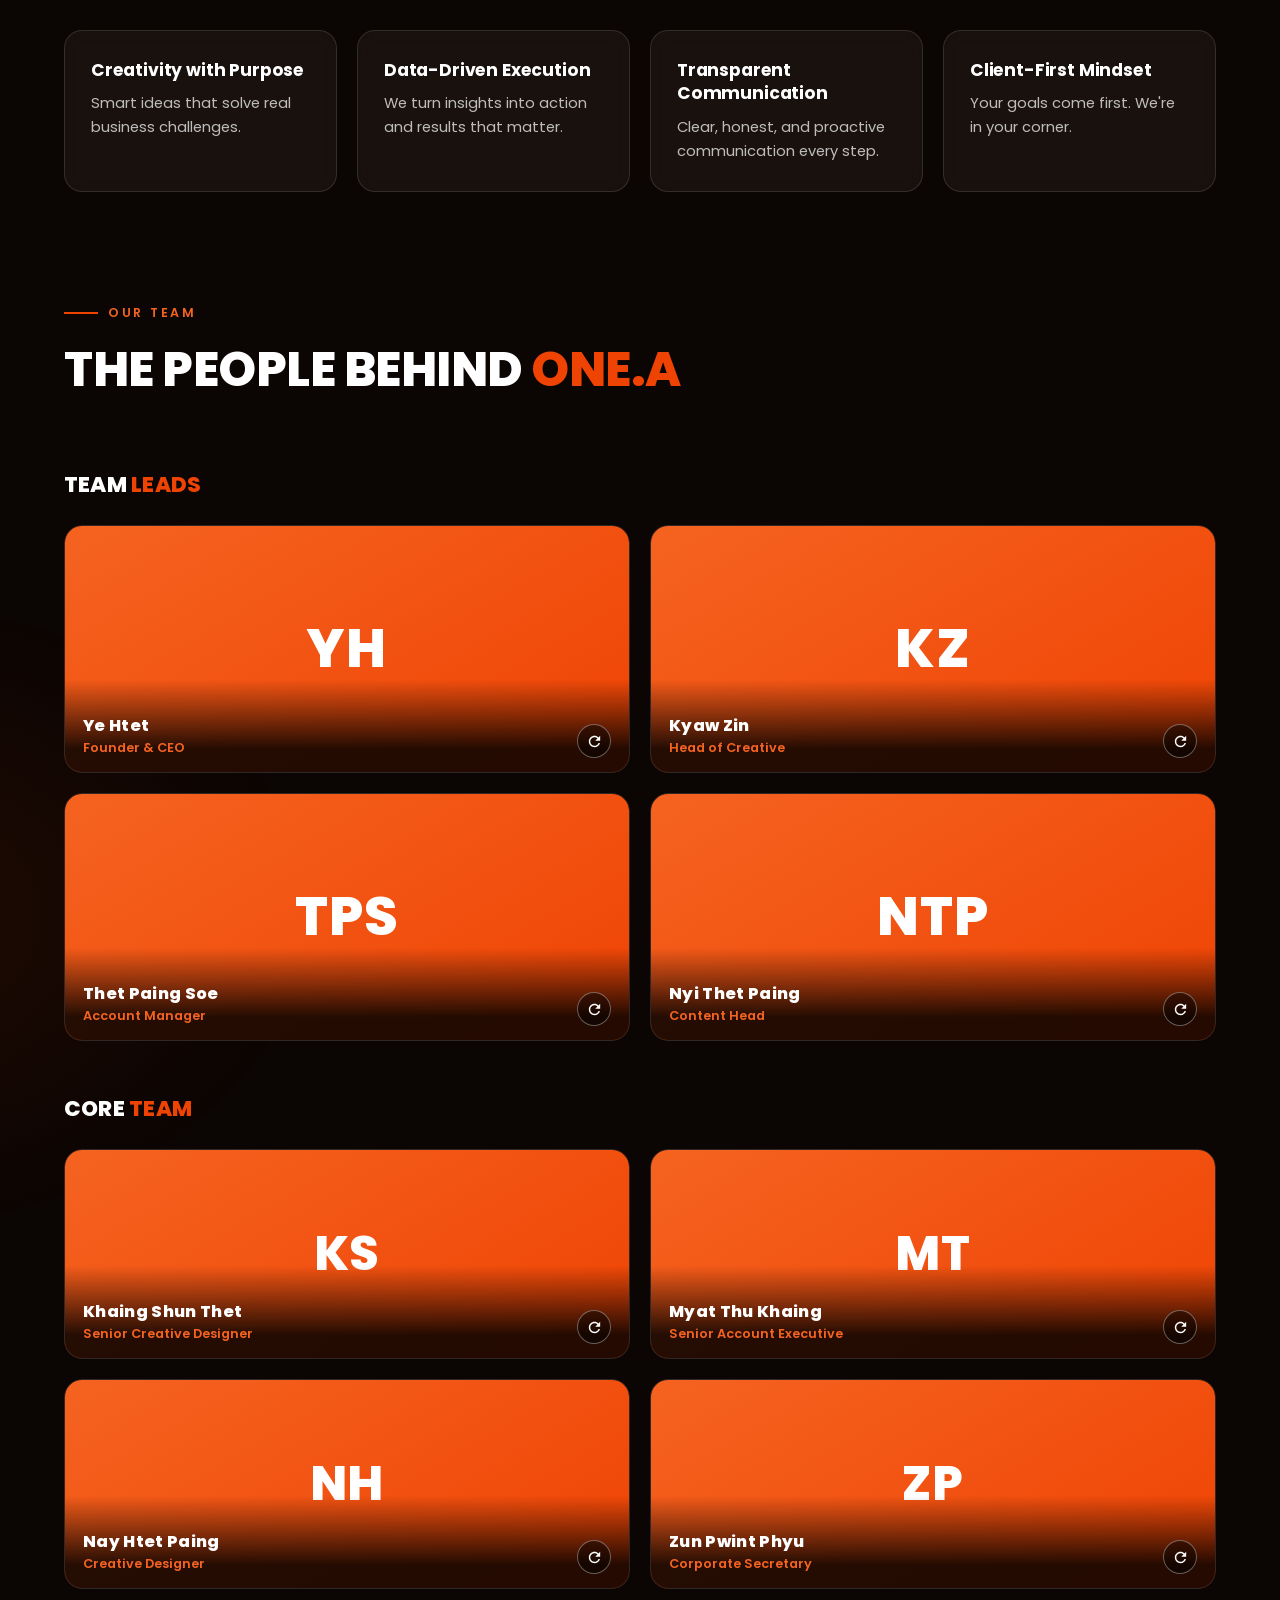
==== commit 224fdd0c: "Footer: no-copying copyright line + Developed by DEV-KIE credit" ====
--- a/index.html
+++ b/index.html
@@ -504,6 +504,11 @@
     display:flex;justify-content:space-between;gap:14px;flex-wrap:wrap;color:var(--faint);font-size:.86rem;
   }
   .foot-bottom b{color:var(--ink);letter-spacing:.18em}
+  .foot-legal{
+    margin-top:18px;text-align:center;color:var(--faint);font-size:.82rem;line-height:1.7;
+  }
+  .foot-legal .foot-dev{margin-top:6px}
+  .foot-legal .foot-dev b{color:var(--prime-2);letter-spacing:.14em;font-weight:700}
 
   /* ---------- Mobile CTA bar ---------- */
   .mobile-cta{
@@ -2479,6 +2484,10 @@
     <div class="foot-bottom">
       <span>© 2026 <b>ONE.A</b> — ONE AGENCY. All rights reserved.</span>
       <span>ONE TEAM, ONE VISION.</span>
+    </div>
+    <div class="foot-legal">
+      <p>ခွင့်ပြုချက်မရှိဘဲ ကူးယူခြင်း / template အဖြစ် သုံးခြင်း မပြုရ</p>
+      <p class="foot-dev">Developed by <b>DEV-KIE</b></p>
     </div>
   </div>
 </footer>
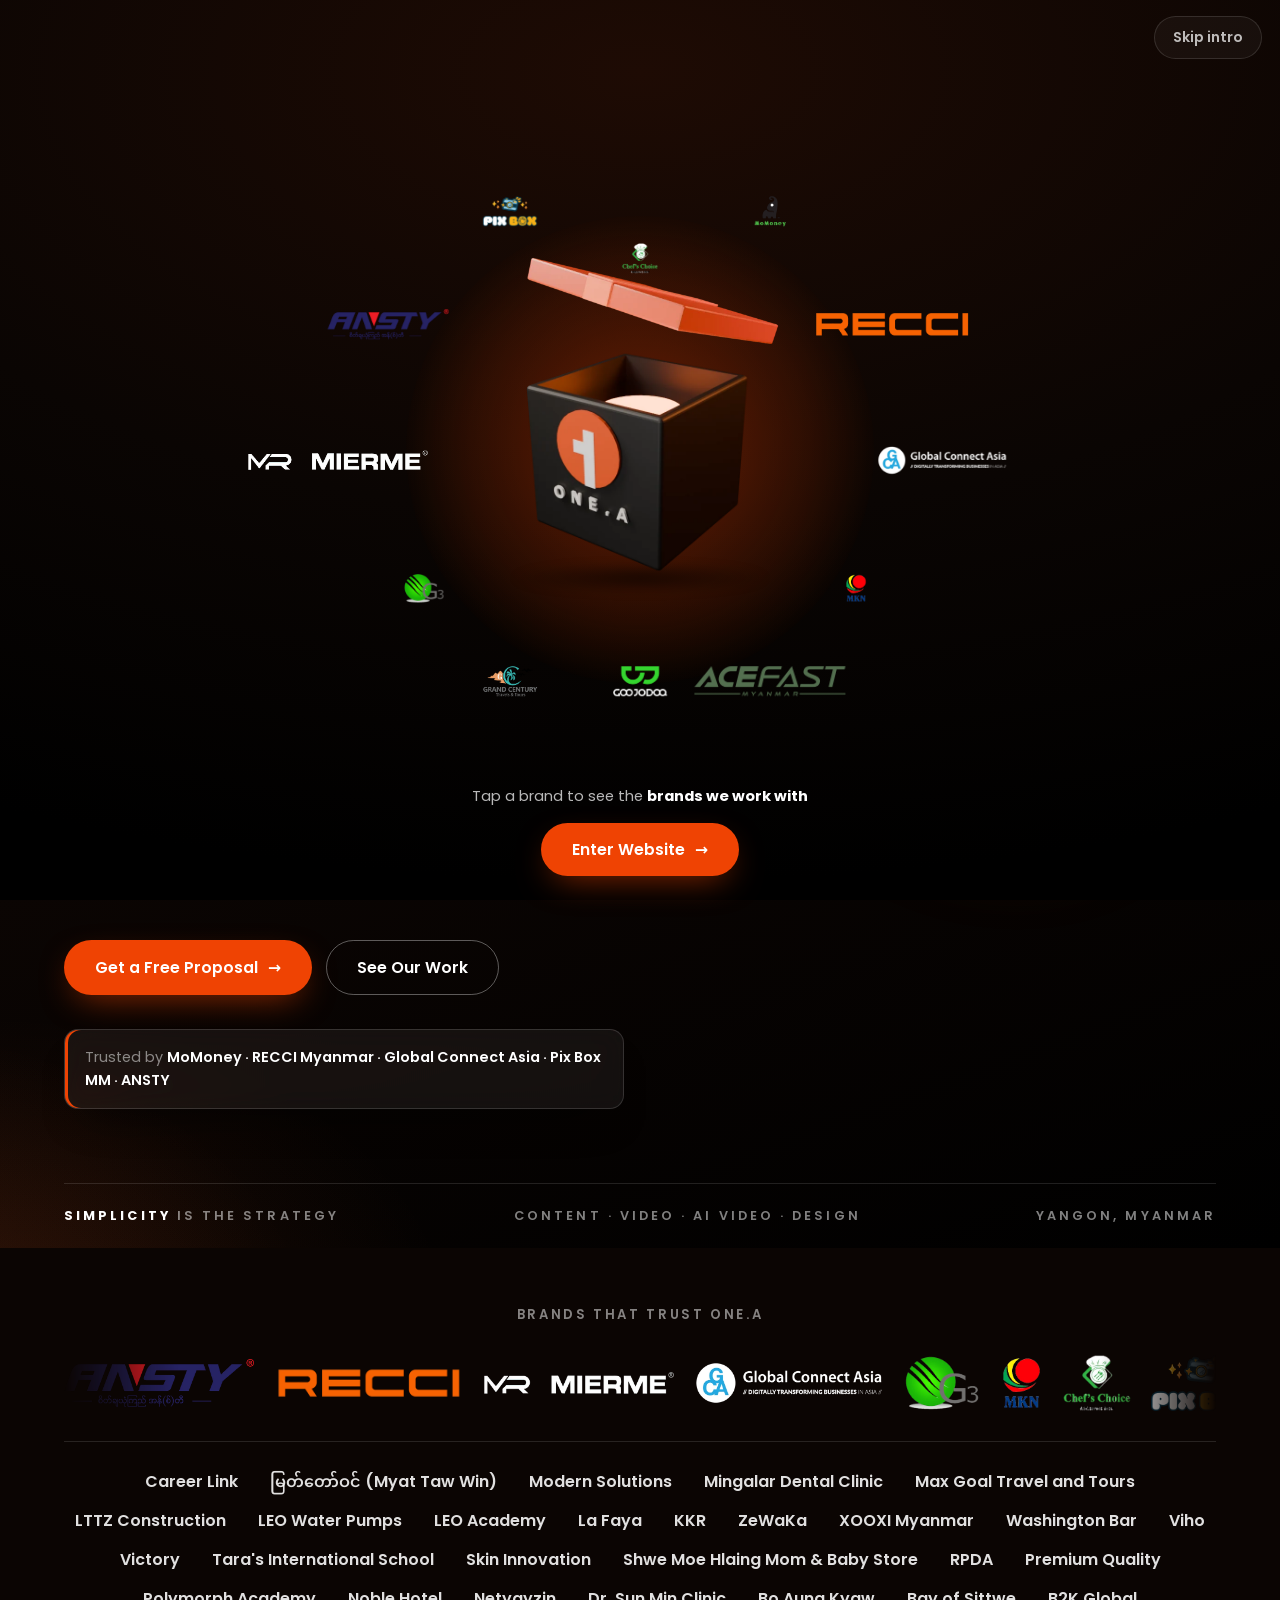
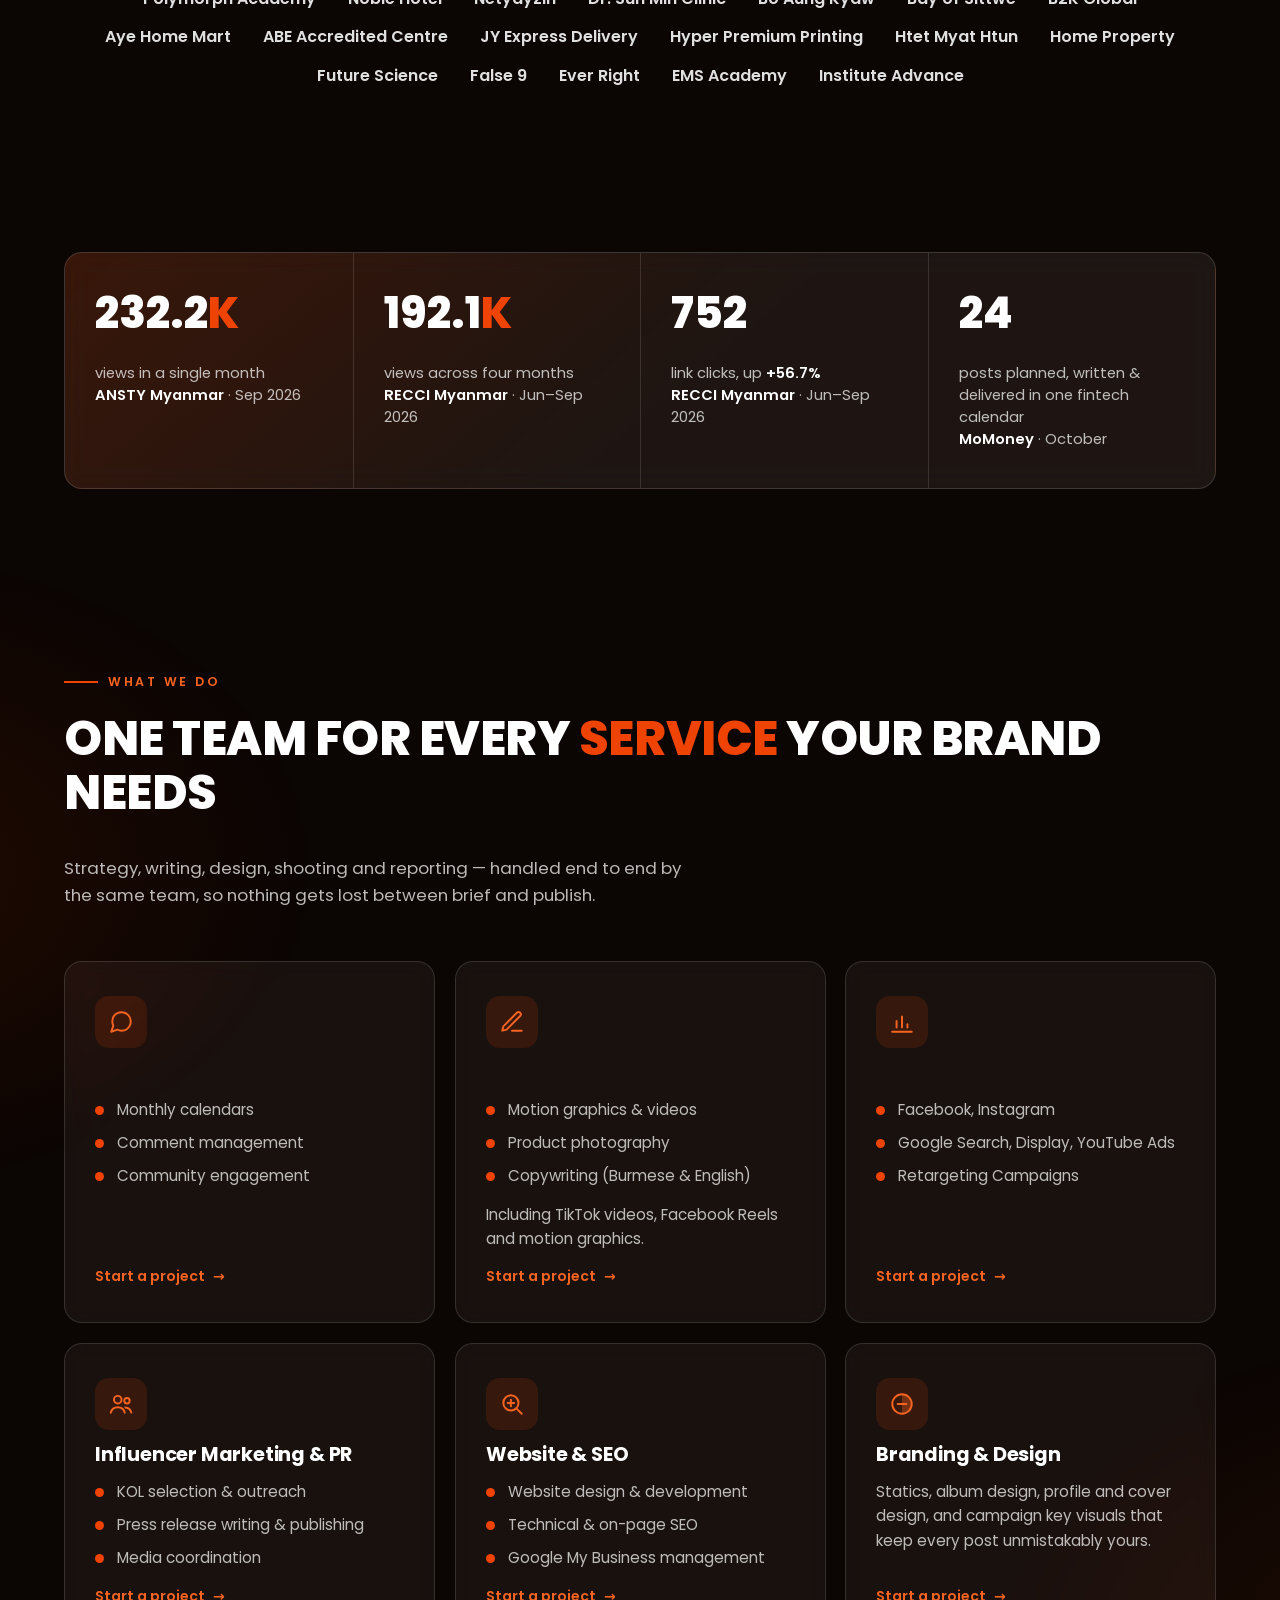
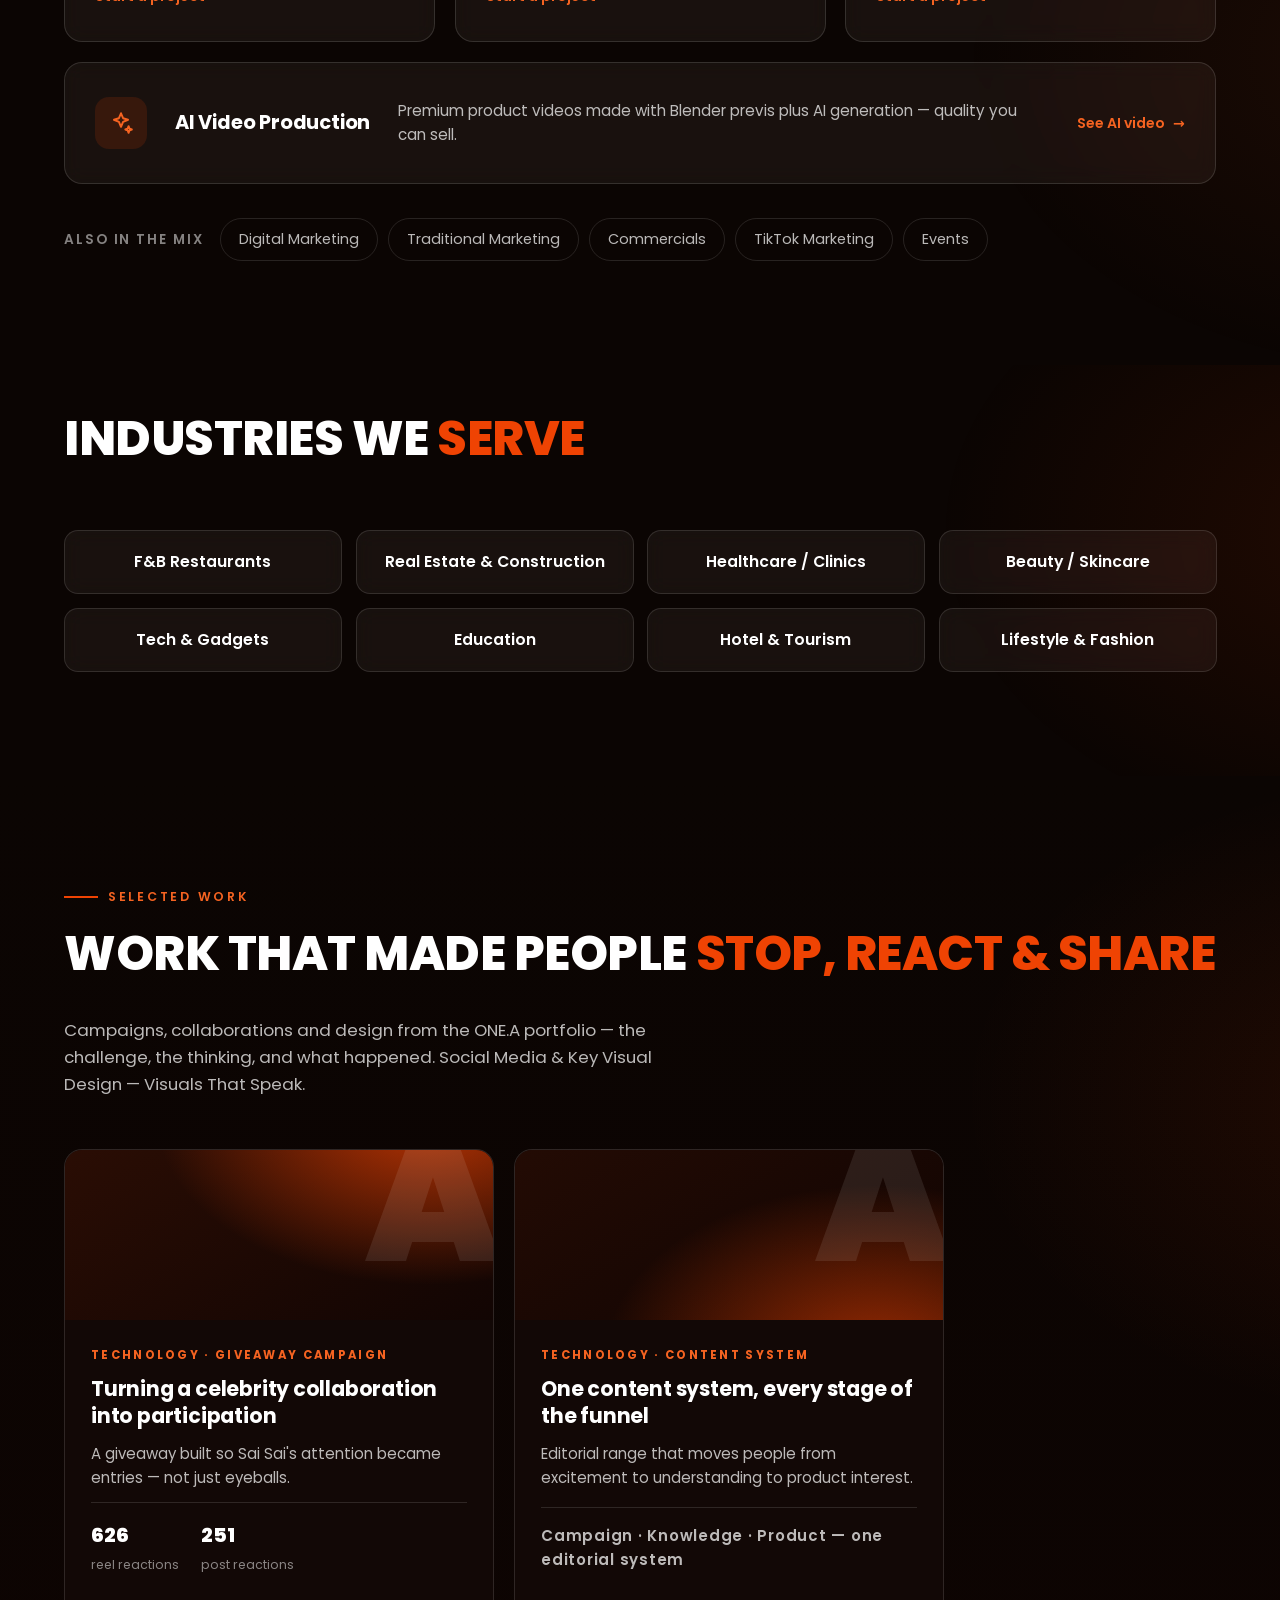
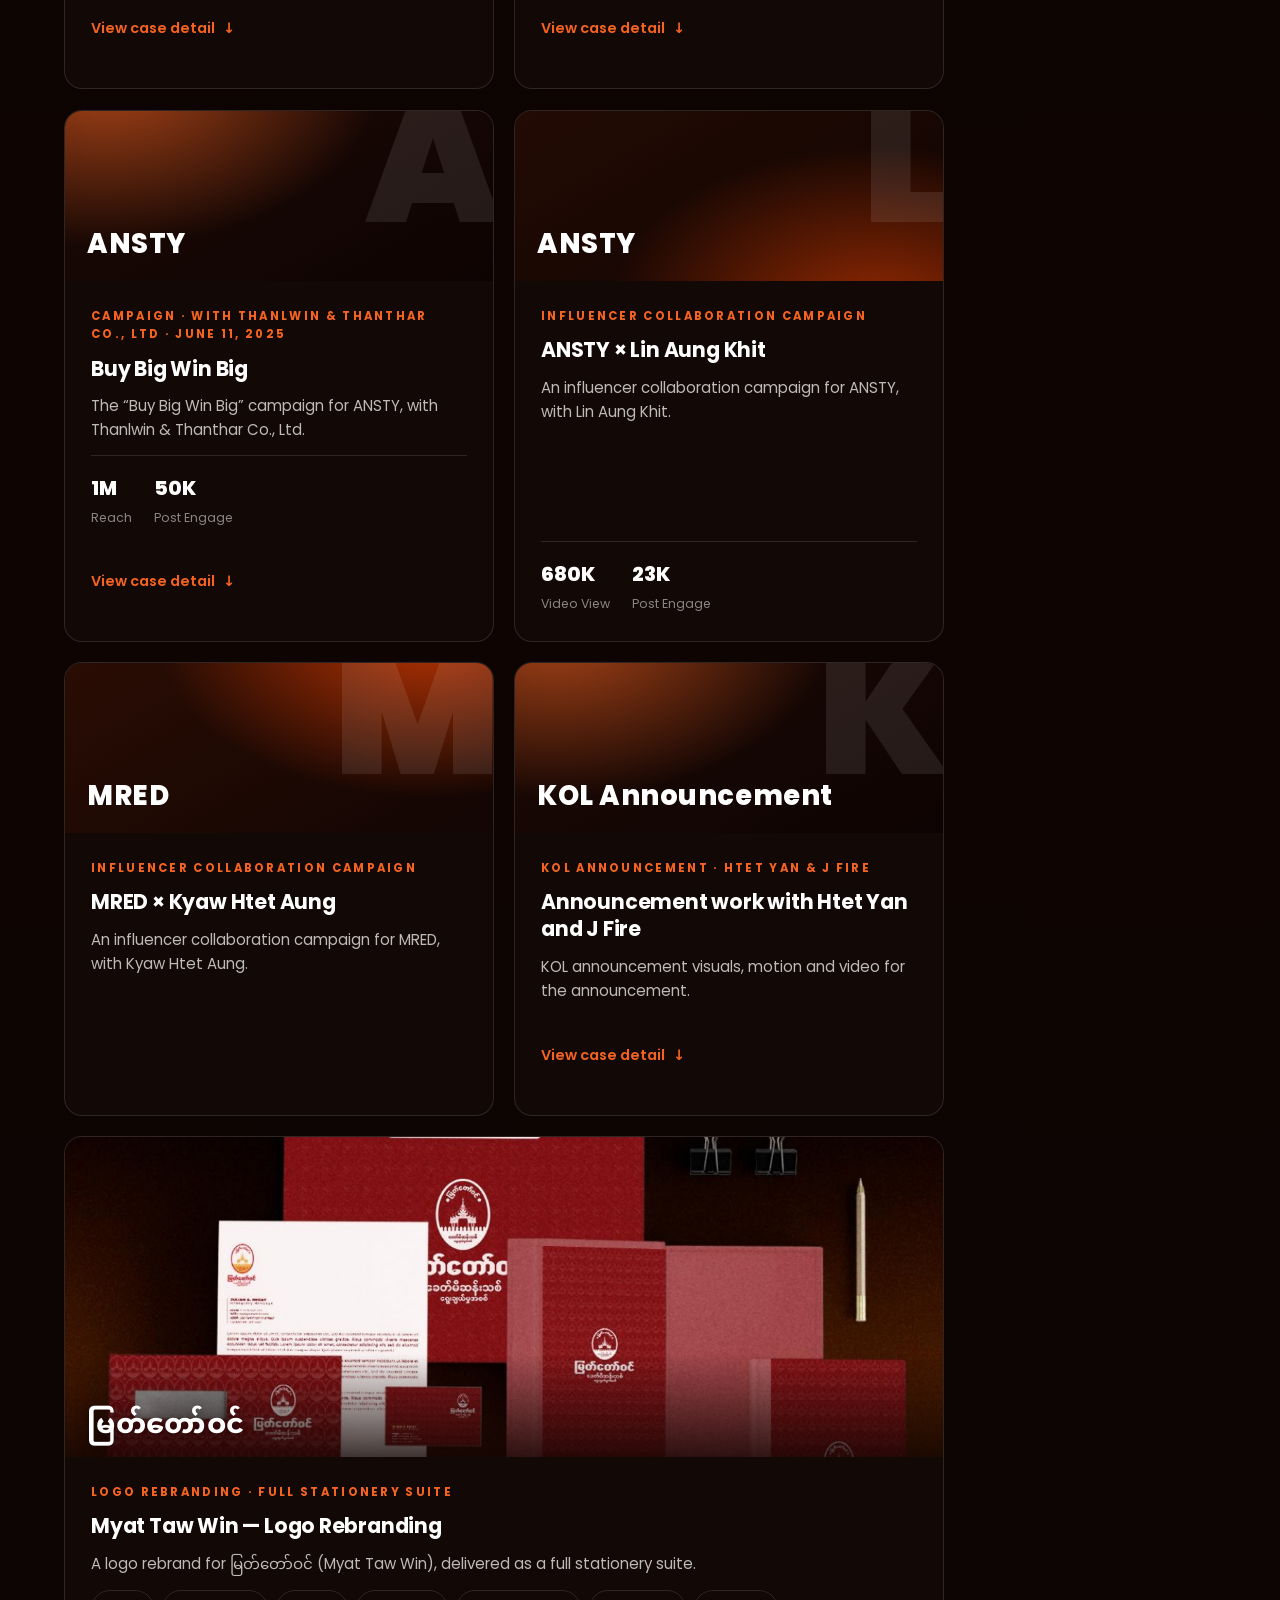
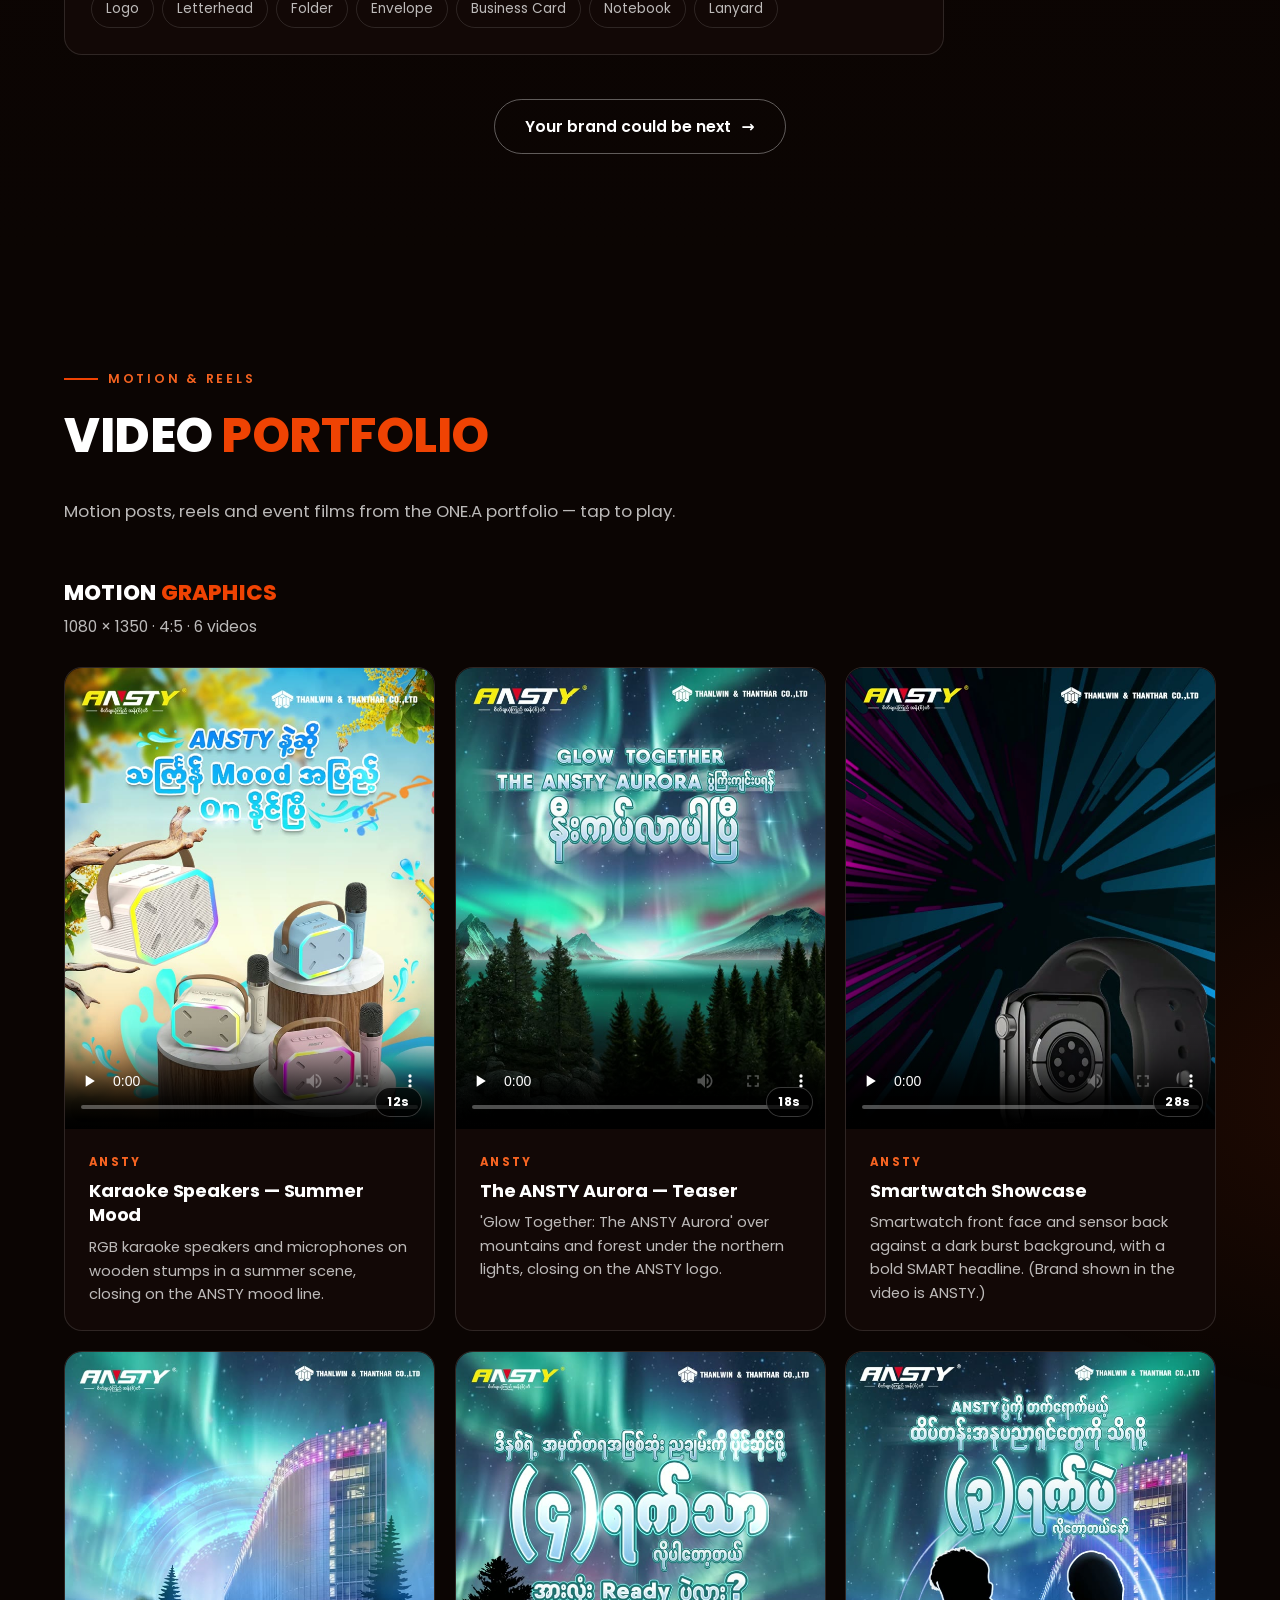
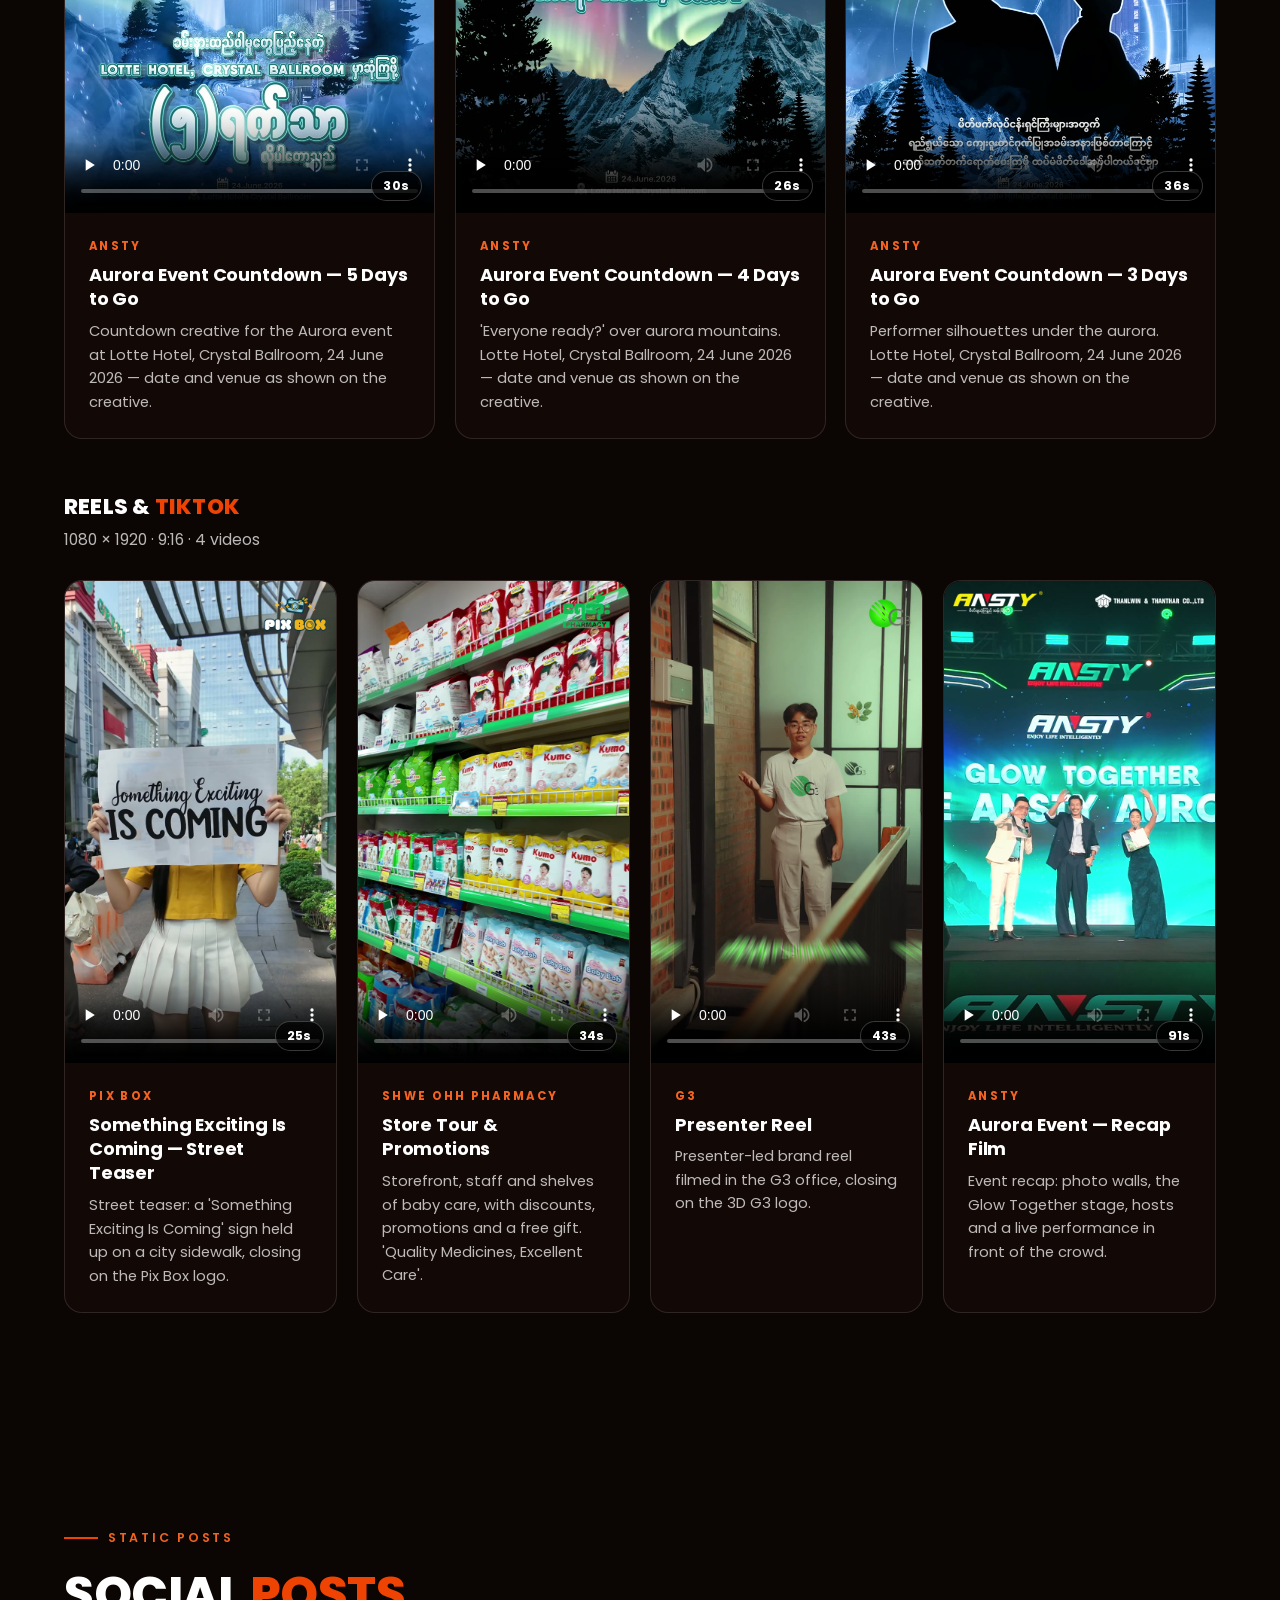
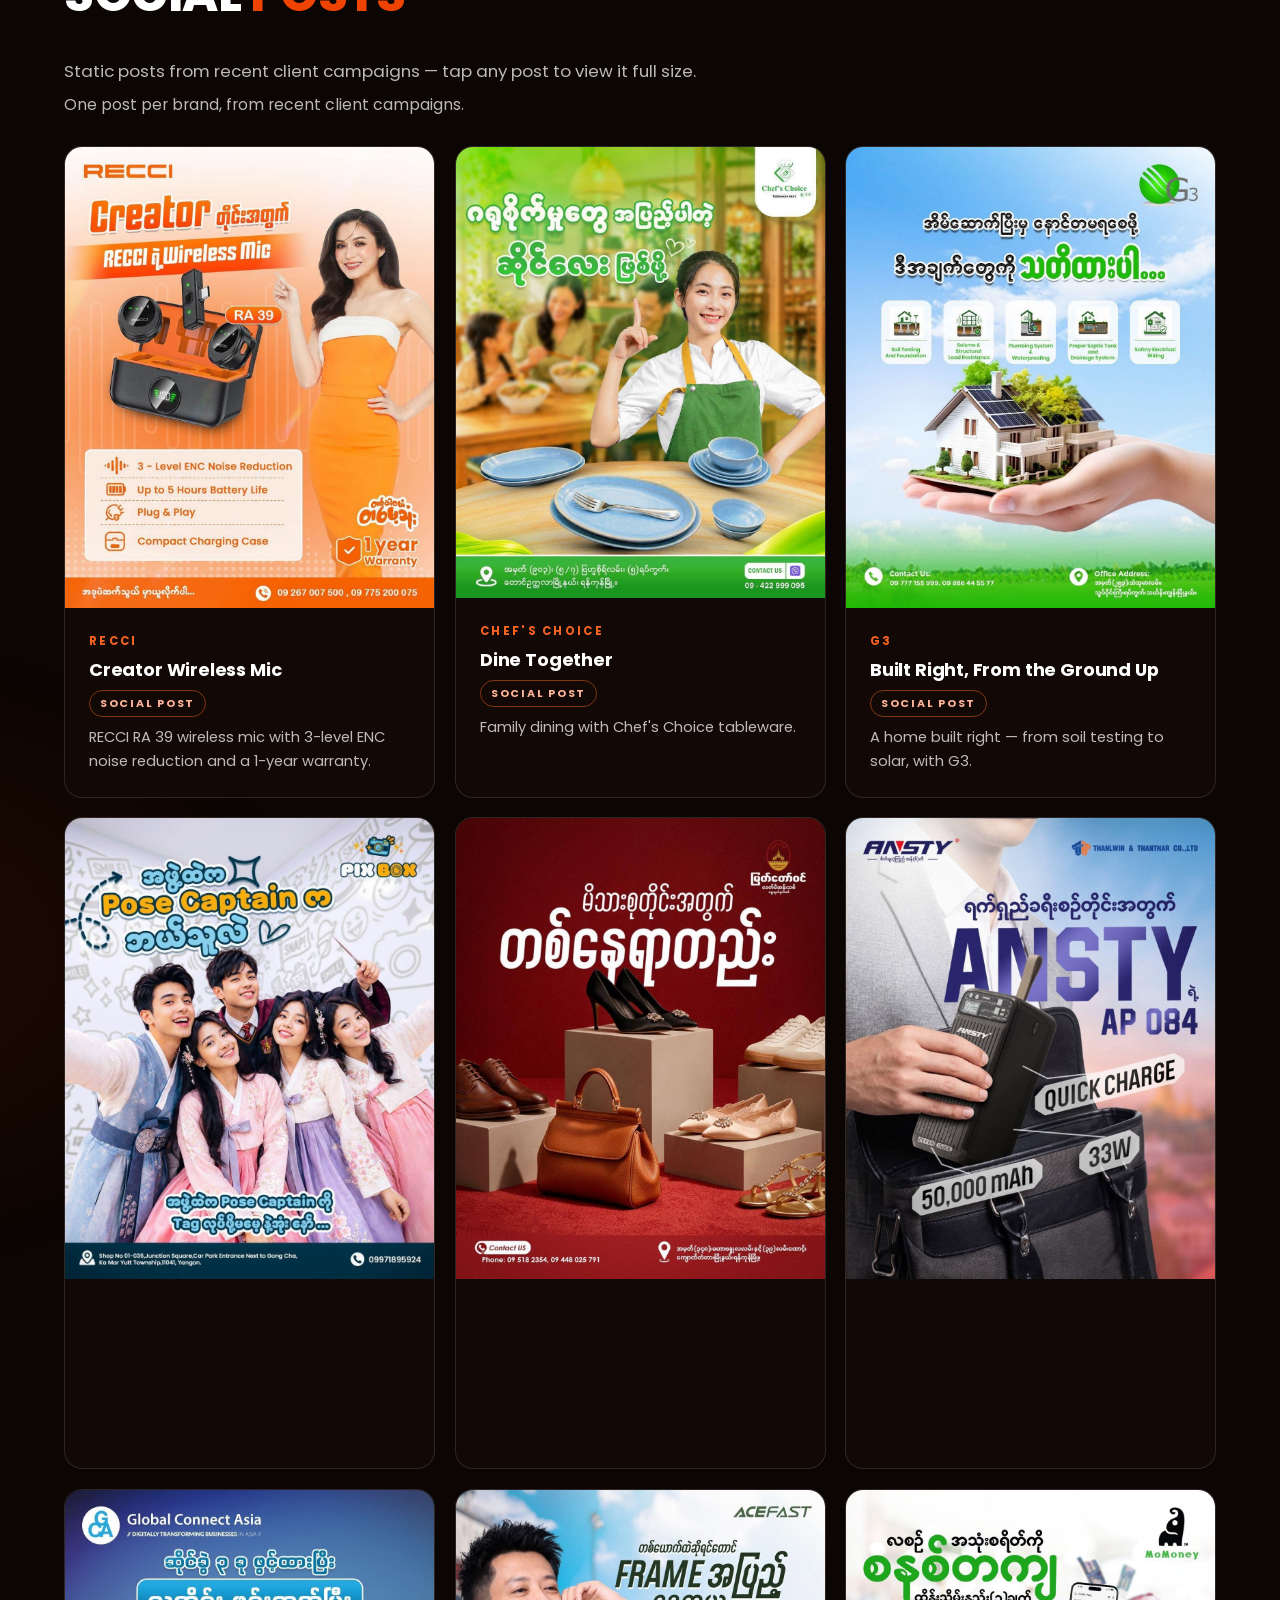
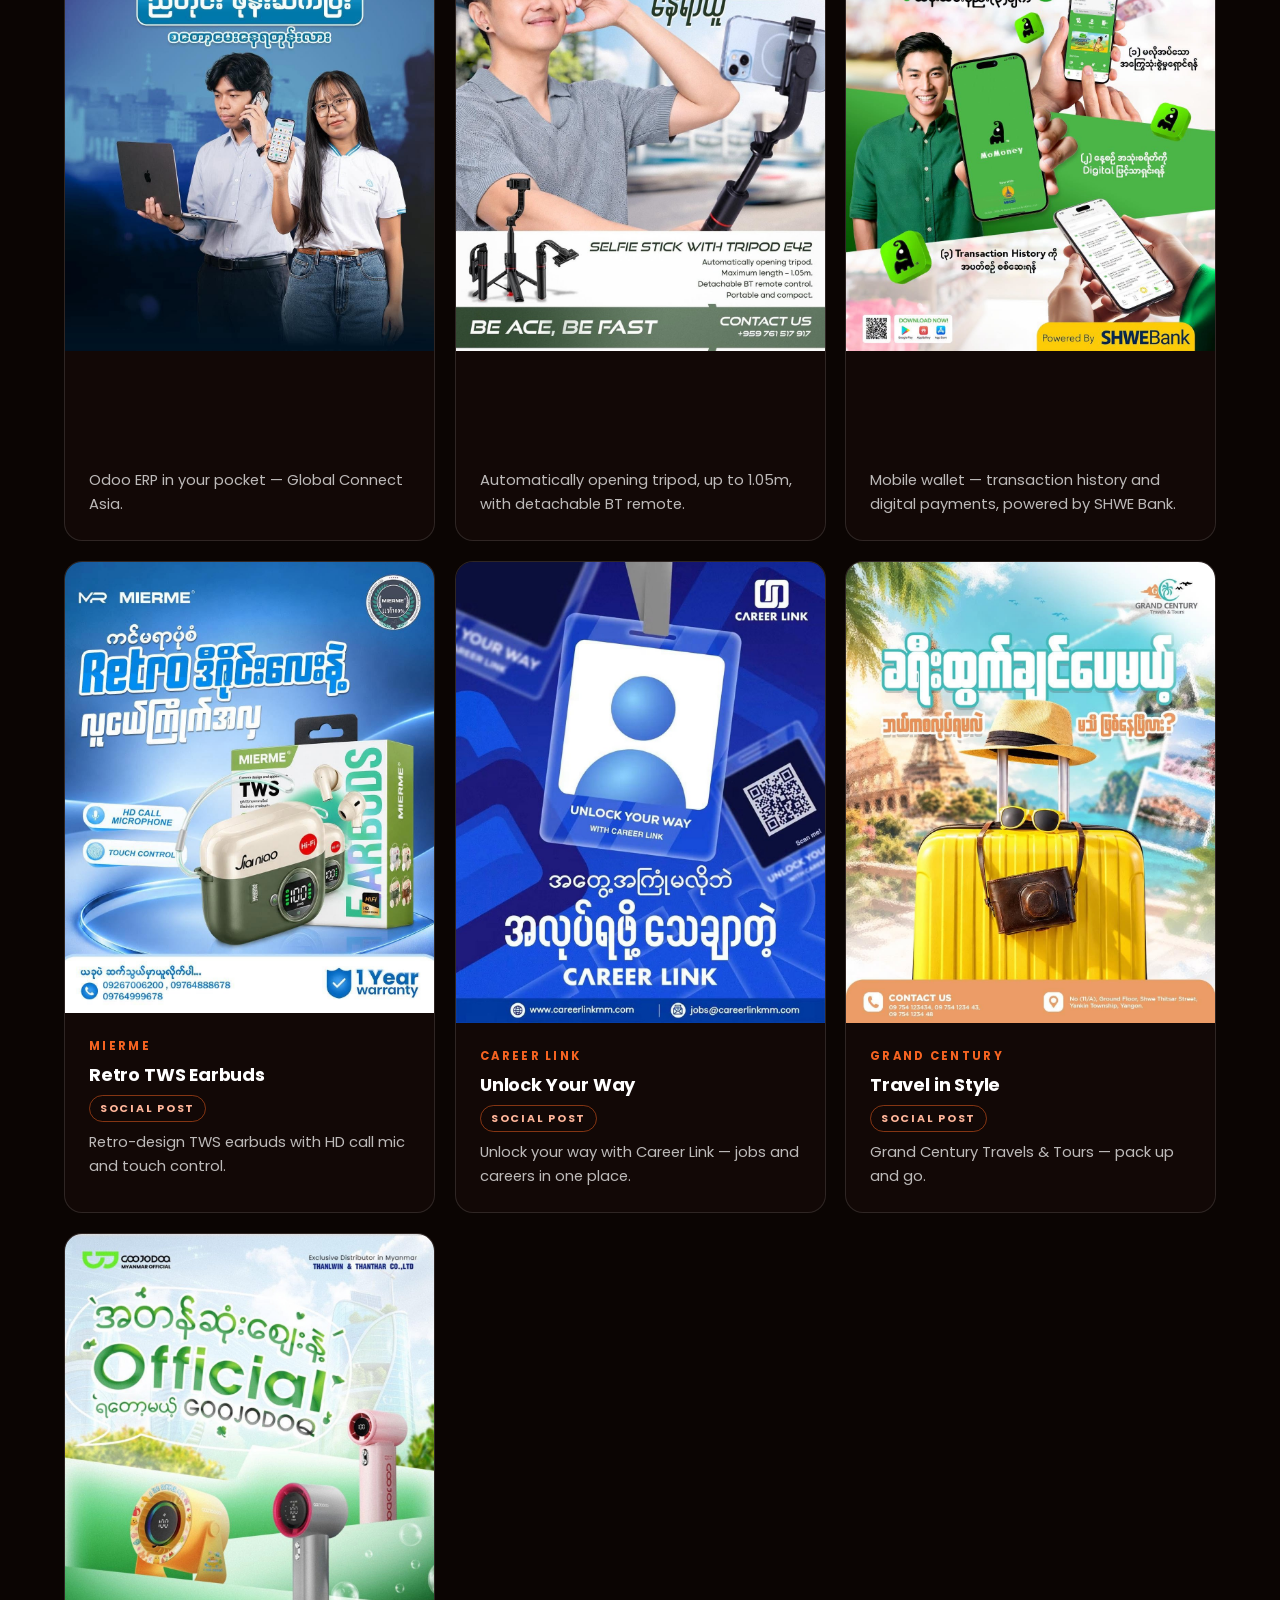
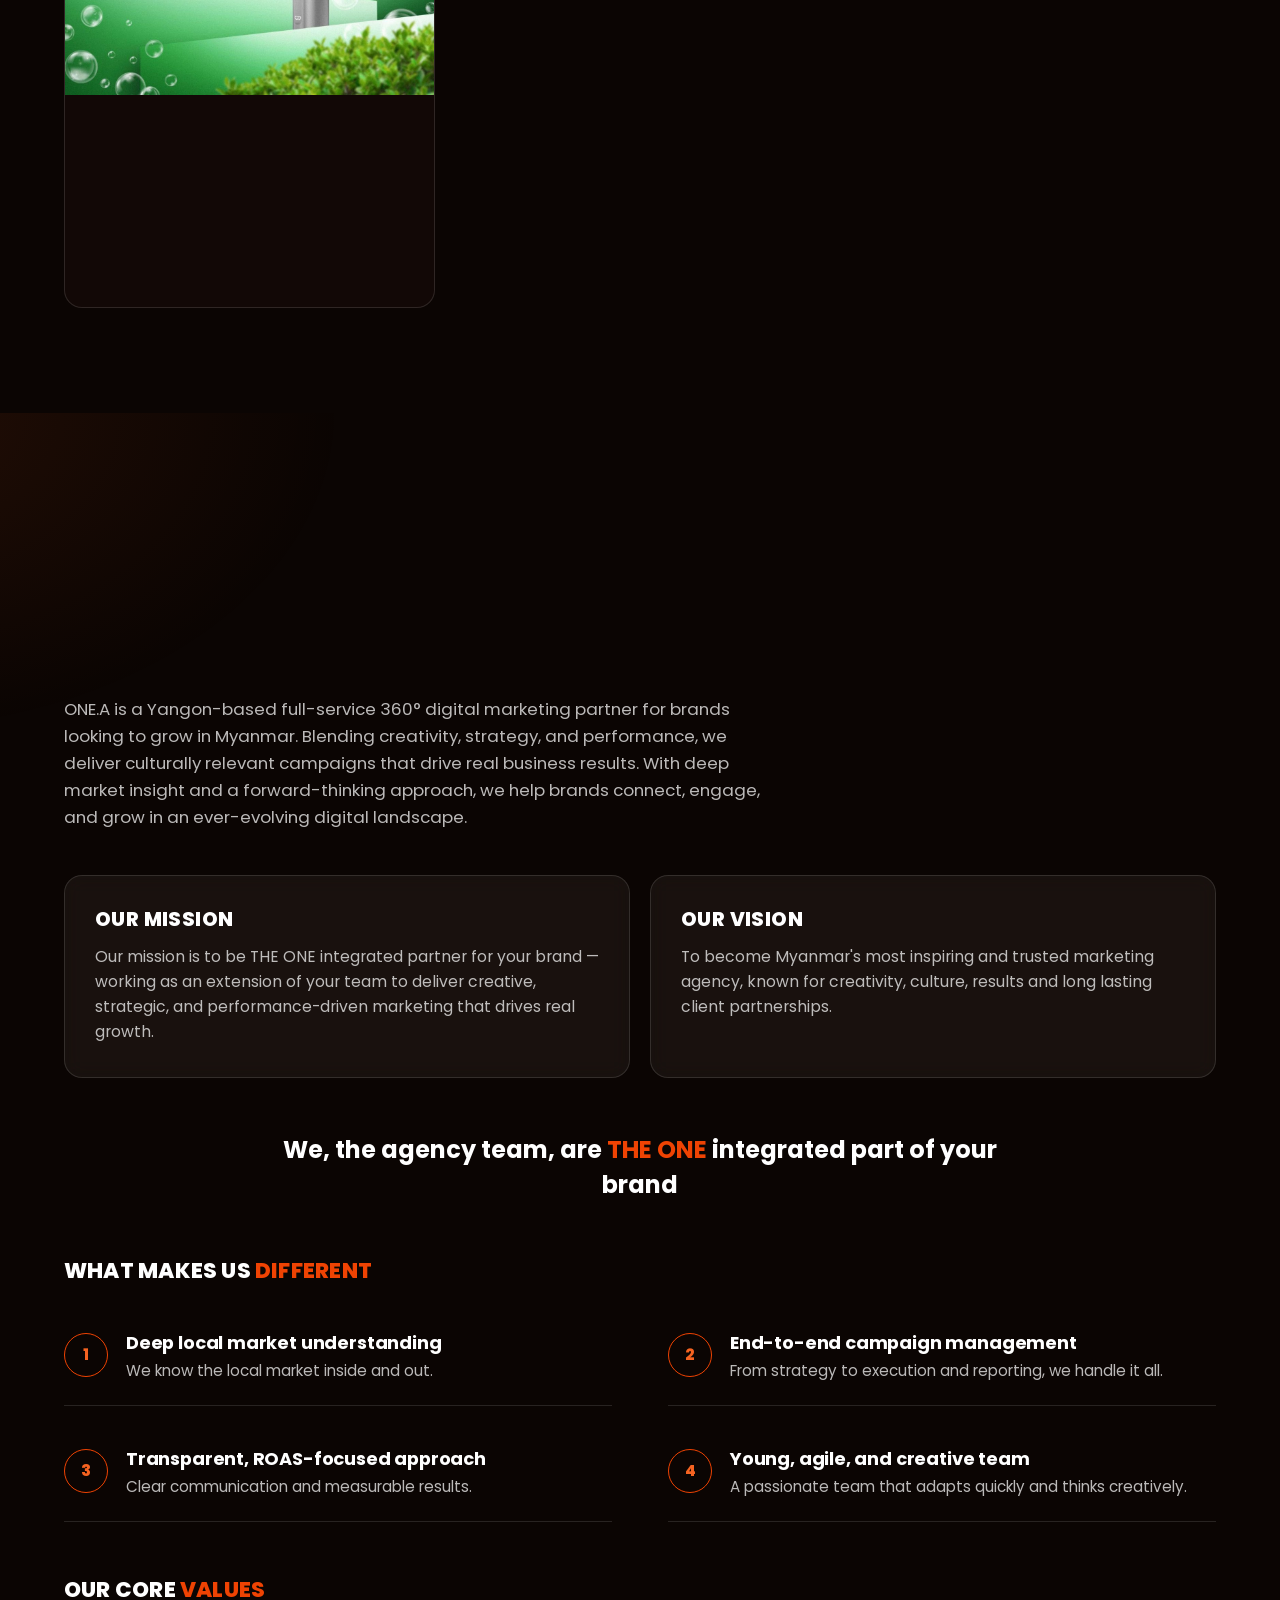
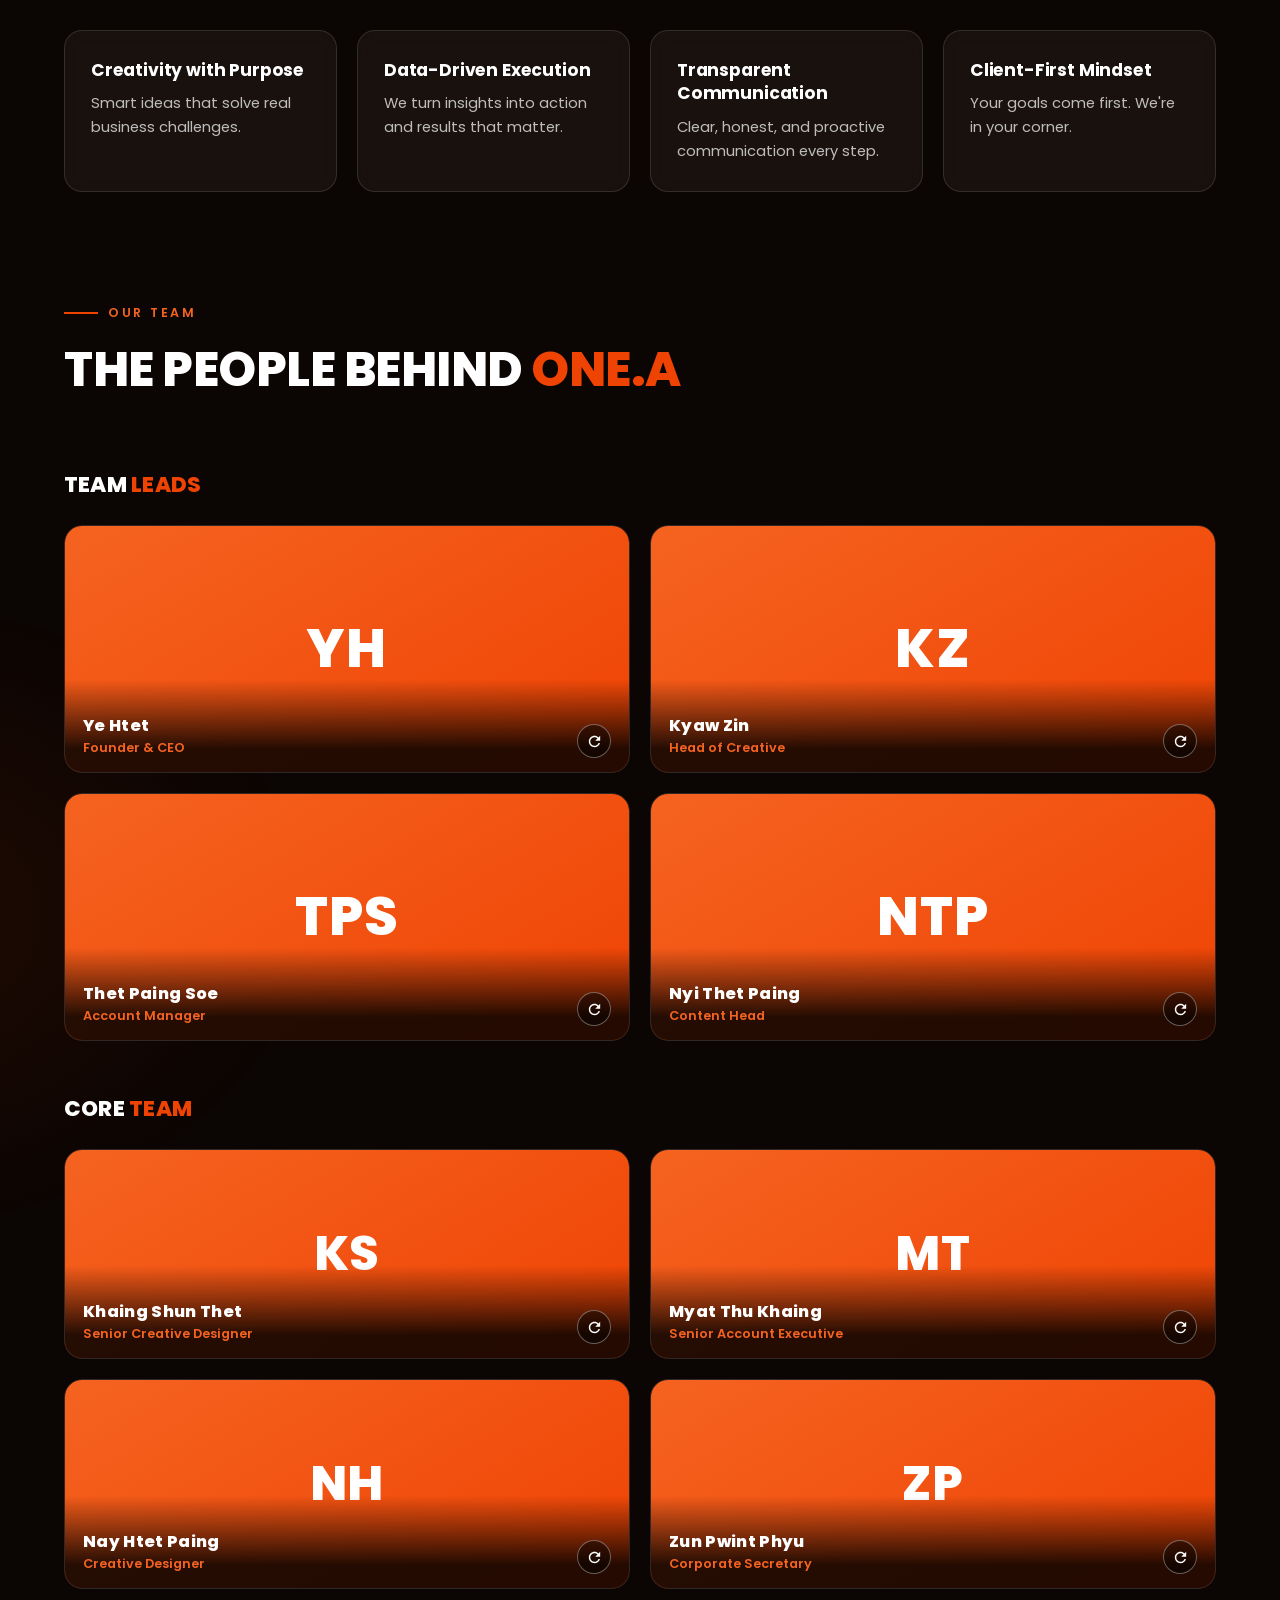
==== commit b2cd27f2: "Footer: keep only small © 2026 ONE.A (remove no-copying line, DEV-KIE credit, All rights reserved)" ====
--- a/index.html
+++ b/index.html
@@ -504,12 +504,7 @@
     display:flex;justify-content:space-between;gap:14px;flex-wrap:wrap;color:var(--faint);font-size:.86rem;
   }
   .foot-bottom b{color:var(--ink);letter-spacing:.18em}
-  .foot-legal{
-    margin-top:18px;text-align:center;color:var(--faint);font-size:.82rem;line-height:1.7;
-  }
-  .foot-legal .foot-dev{margin-top:6px}
-  .foot-legal .foot-dev b{color:var(--prime-2);letter-spacing:.14em;font-weight:700}
-
+  .foot-bottom .foot-copy{font-size:.72rem;letter-spacing:.05em}
   /* ---------- Mobile CTA bar ---------- */
   .mobile-cta{
     display:none;position:fixed;left:0;right:0;bottom:0;z-index:100;
@@ -2482,12 +2477,8 @@
       <p class="foot-formerly">Formerly The One Marketing Agency.</p>
     </div>
     <div class="foot-bottom">
-      <span>© 2026 <b>ONE.A</b> — ONE AGENCY. All rights reserved.</span>
+      <span class="foot-copy">© 2026 ONE.A</span>
       <span>ONE TEAM, ONE VISION.</span>
-    </div>
-    <div class="foot-legal">
-      <p>ခွင့်ပြုချက်မရှိဘဲ ကူးယူခြင်း / template အဖြစ် သုံးခြင်း မပြုရ</p>
-      <p class="foot-dev">Developed by <b>DEV-KIE</b></p>
     </div>
   </div>
 </footer>
